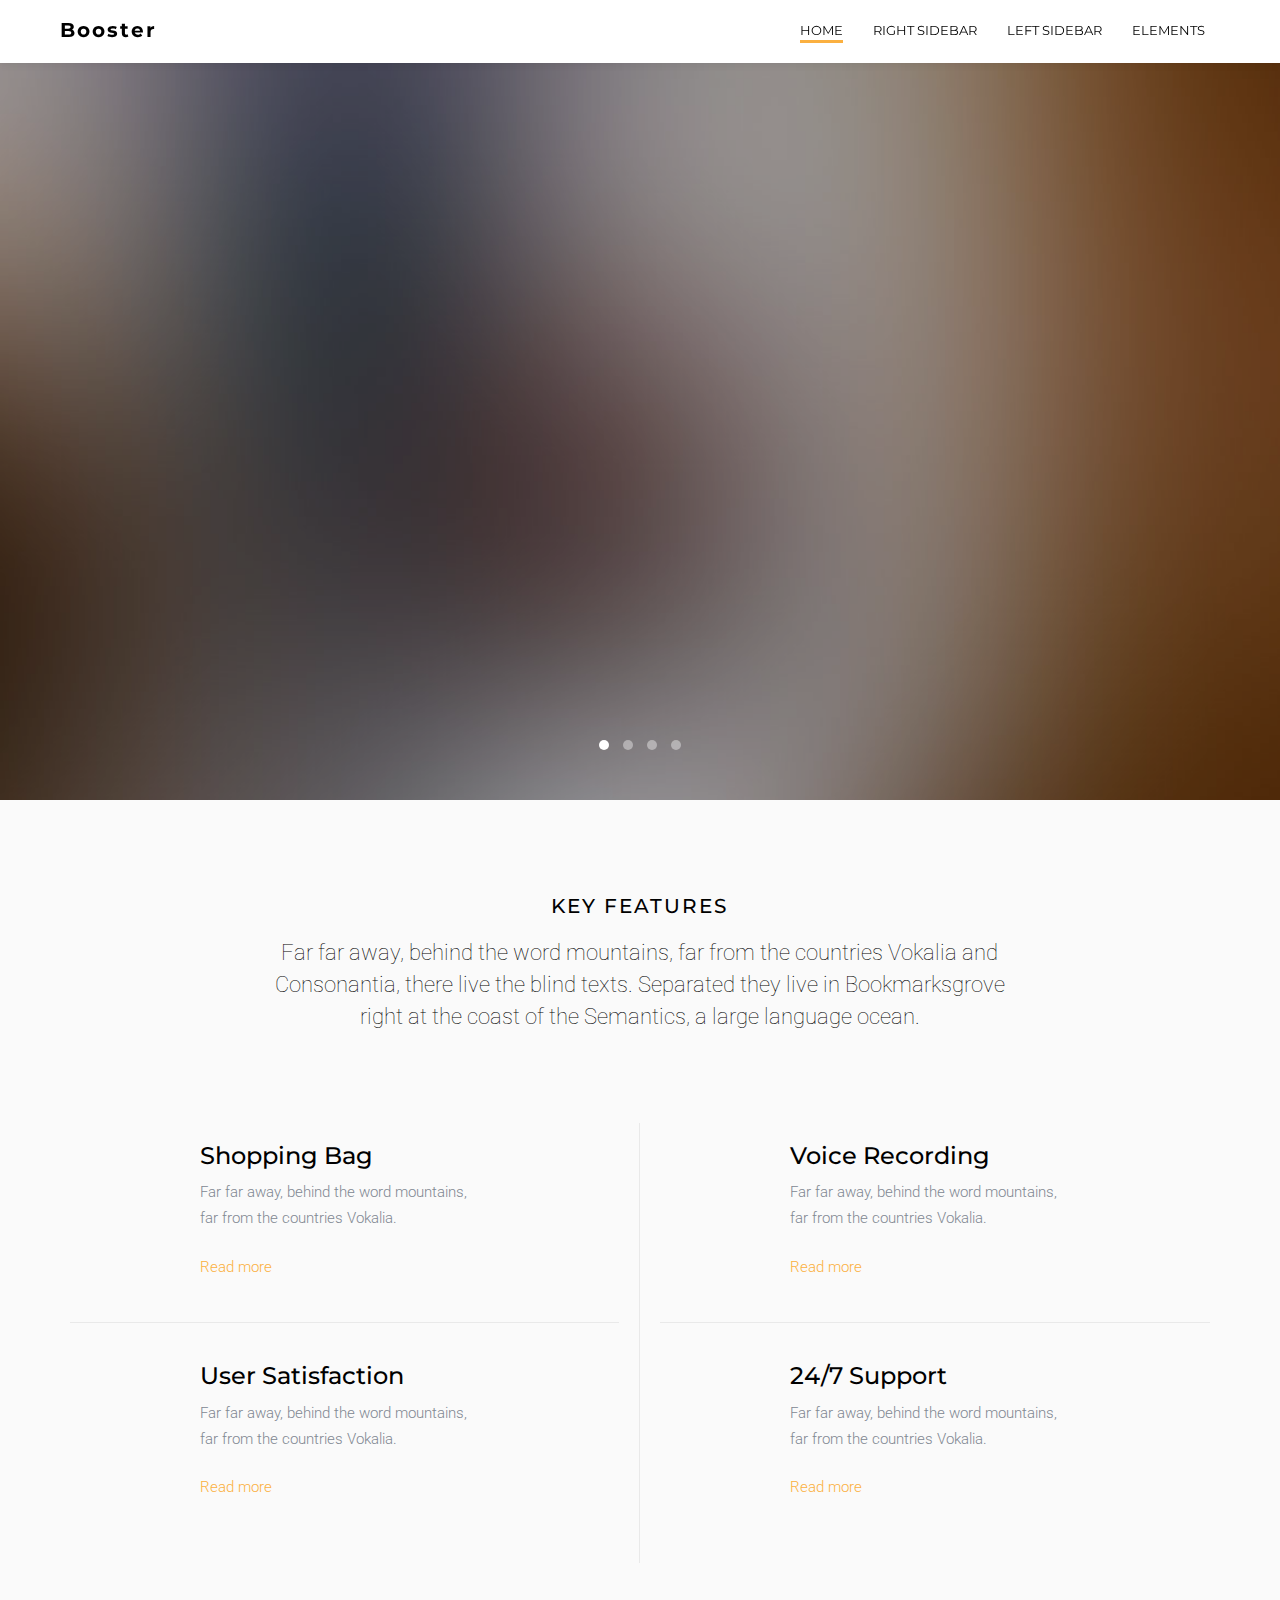
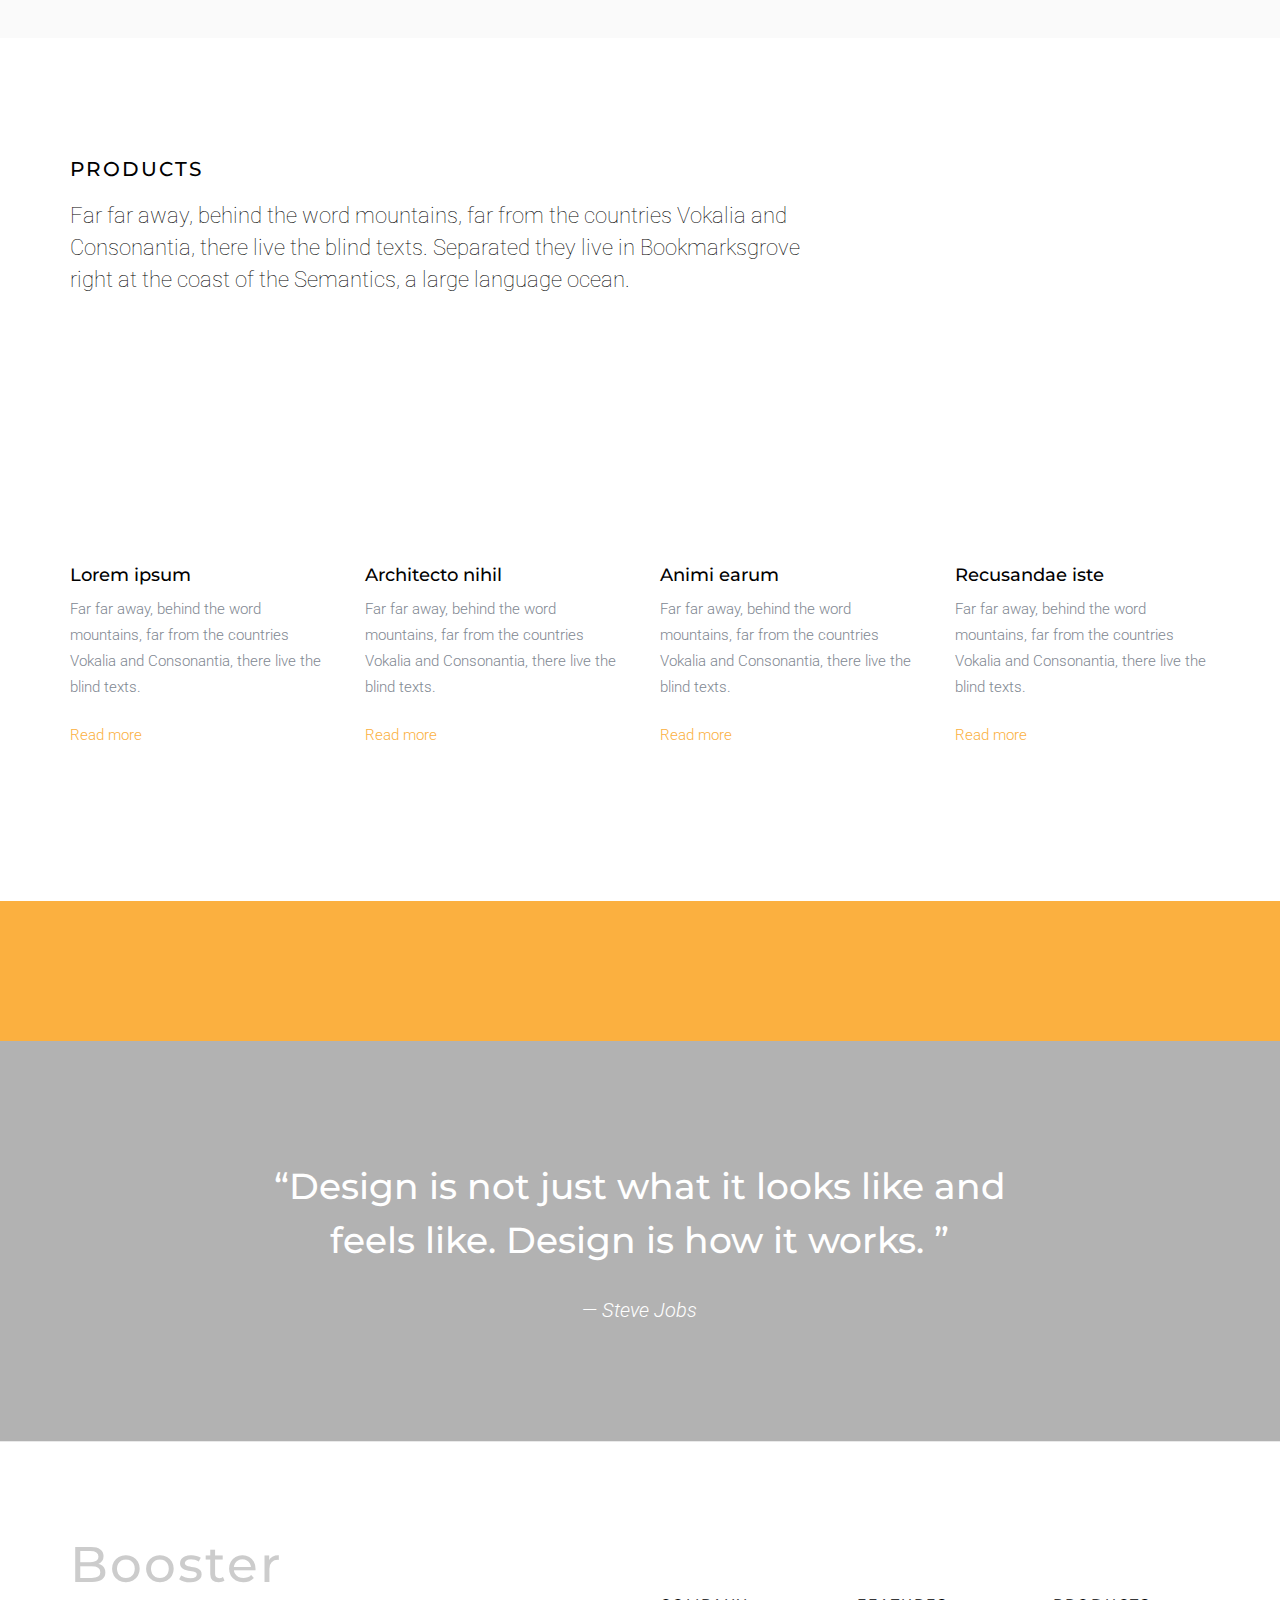
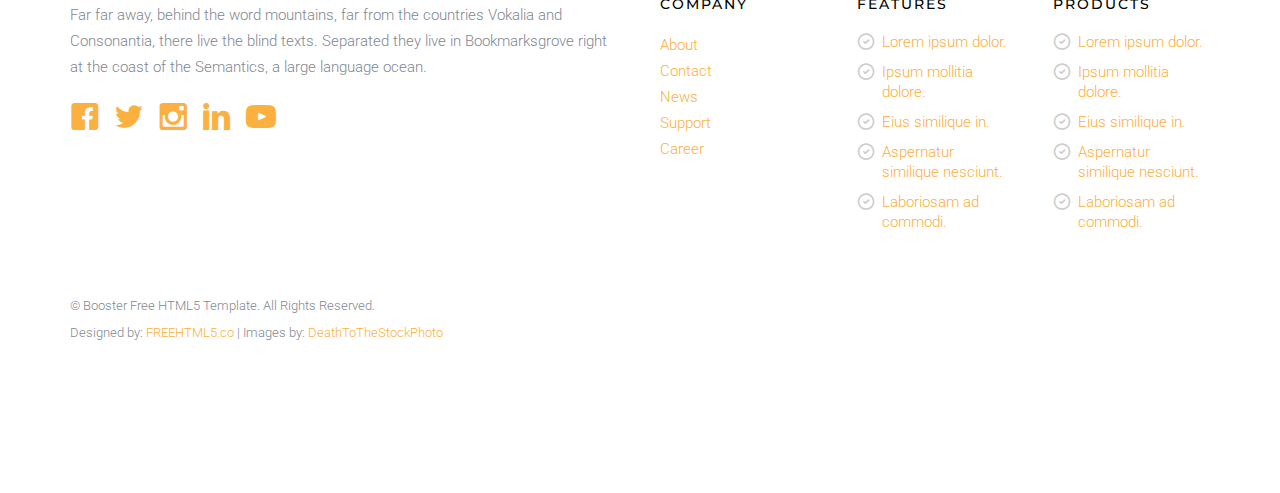
==== index.html @ 85538562 "first commit" ====
<!DOCTYPE html>
<!--[if lt IE 7]>      <html class="no-js lt-ie9 lt-ie8 lt-ie7"> <![endif]-->
<!--[if IE 7]>         <html class="no-js lt-ie9 lt-ie8"> <![endif]-->
<!--[if IE 8]>         <html class="no-js lt-ie9"> <![endif]-->
<!--[if gt IE 8]><!--> <html class="no-js"> <!--<![endif]-->
	<head>
	<meta charset="utf-8">
	<meta http-equiv="X-UA-Compatible" content="IE=edge">
	<title>Booster &mdash; A free HTML5 Template by FREEHTML5.CO</title>
	<meta name="viewport" content="width=device-width, initial-scale=1">
	<meta name="description" content="Free HTML5 Template by FREEHTML5.CO" />
	<meta name="keywords" content="free html5, free template, free bootstrap, html5, css3, mobile first, responsive" />
	<meta name="author" content="FREEHTML5.CO" />

  <!-- 
	//////////////////////////////////////////////////////

	FREE HTML5 TEMPLATE 
	DESIGNED & DEVELOPED by FREEHTML5.CO
		
	Website: 		http://freehtml5.co/
	Email: 			info@freehtml5.co
	Twitter: 		http://twitter.com/fh5co
	Facebook: 		https://www.facebook.com/fh5co

	//////////////////////////////////////////////////////
	 -->

  <!-- Facebook and Twitter integration -->
	<meta property="og:title" content=""/>
	<meta property="og:image" content=""/>
	<meta property="og:url" content=""/>
	<meta property="og:site_name" content=""/>
	<meta property="og:description" content=""/>
	<meta name="twitter:title" content="" />
	<meta name="twitter:image" content="" />
	<meta name="twitter:url" content="" />
	<meta name="twitter:card" content="" />

	<!-- Place favicon.ico and apple-touch-icon.png in the root directory -->
	<link rel="shortcut icon" href="favicon.ico">

	<!-- Google Webfonts -->
	<link href='http://fonts.googleapis.com/css?family=Roboto:400,300,100,500' rel='stylesheet' type='text/css'>
	<link href='https://fonts.googleapis.com/css?family=Montserrat:400,700' rel='stylesheet' type='text/css'>
	
	<!-- Animate.css -->
	<link rel="stylesheet" href="css/animate.css">
	<!-- Icomoon Icon Fonts-->
	<link rel="stylesheet" href="css/icomoon.css">
	<!-- Owl Carousel -->
	<link rel="stylesheet" href="css/owl.carousel.min.css">
	<link rel="stylesheet" href="css/owl.theme.default.min.css">
	<!-- Magnific Popup -->
	<link rel="stylesheet" href="css/magnific-popup.css">
	<!-- Theme Style -->
	<link rel="stylesheet" href="css/style.css">
	<!-- Modernizr JS -->
	<script src="js/modernizr-2.6.2.min.js"></script>
	<!-- FOR IE9 below -->
	<!--[if lt IE 9]>
	<script src="js/respond.min.js"></script>
	<![endif]-->

	</head>
	<body>
		
	<header id="fh5co-header" role="banner">
		<nav class="navbar navbar-default" role="navigation">
			<div class="container-fluid">
				<div class="navbar-header"> 
				<!-- Mobile Toggle Menu Button -->
				<a href="#" class="js-fh5co-nav-toggle fh5co-nav-toggle" data-toggle="collapse" data-target="#fh5co-navbar" aria-expanded="false" aria-controls="navbar"><i></i></a>
				<a class="navbar-brand" href="index.html">Booster</a>
				</div>
				<div id="fh5co-navbar" class="navbar-collapse collapse">
					<ul class="nav navbar-nav navbar-right">
						<li class="active"><a href="index.html"><span>Home <span class="border"></span></span></a></li>
						<li><a href="right-sidebar.html"><span>Right Sidebar <span class="border"></span></span></a></li>
						<li><a href="left-sidebar.html"><span>Left Sidebar <span class="border"></span></span></a></li>
						<li><a href="elements.html"><span>Elements <span class="border"></span></span></a></li>
					</ul>
				</div>
			</div>
		</nav>
	</header>
	<!-- END .header -->
	
	<div class="fh5co-slider">
		<div class="owl-carousel owl-carousel-fullwidth">
		    <div class="item" style="background-image:url(images/slide_1.jpg)">
		    	<div class="fh5co-overlay"></div>
		    	<div class="container">
		    		<div class="row">
		    			<div class="col-md-8 col-md-offset-2">
			    			<div class="fh5co-owl-text-wrap">
						    	<div class="fh5co-owl-text text-center to-animate">
						    		<h1 class="fh5co-lead">Booster Studio</h1>
									<h2 class="fh5co-sub-lead">Booster is a free responsive HTML5 template using bootstrap released under Creative Commons 3.0. Lovely crafted by <a href="#">FREEHTML5.co</a></h2>
						    	</div>
						    </div>
					    </div>
		    		</div>
		    	</div>
		    </div>
		    <div class="item" style="background-image:url(images/slide_2.jpg)">
		    	<div class="fh5co-overlay"></div>
		    	<div class="container">
		    		<div class="row">
		    			<div class="col-md-8 col-md-offset-2">
			    			<div class="fh5co-owl-text-wrap">
						    	<div class="fh5co-owl-text text-center to-animate">
						    		<h1 class="fh5co-lead">A Digital Studio</h1>
									<h2 class="fh5co-sub-lead">Booster is a free responsive HTML5 template using bootstrap released under Creative Commons 3.0. Lovely crafted by <a href="#">FREEHTML5.co</a></h2>
						    	</div>
						    </div>
					    </div>
		    		</div>
		    	</div>
		    </div>
		    <div class="item" style="background-image:url(images/slide_3.jpg)">
		    	<div class="fh5co-overlay"></div>
		    	<div class="container">
		    		<div class="row">
		    			<div class="col-md-8 col-md-offset-2">
			    			<div class="fh5co-owl-text-wrap">
						    	<div class="fh5co-owl-text text-center to-animate">
						    		<h1 class="fh5co-lead">Branding, UX under in one roof</h1>
									<h2 class="fh5co-sub-lead">Booster is a free responsive HTML5 template using bootstrap released under Creative Commons 3.0. Lovely crafted by <a href="#">FREEHTML5.co</a></h2>
						    	</div>
						    </div>
					    </div>
		    		</div>
		    	</div>
		    </div>
		    <div class="item" style="background-image:url(images/slide_4.jpg)">
		    	<div class="fh5co-overlay"></div>
		    	<div class="container">
		    		<div class="row">
		    			<div class="col-md-8 col-md-offset-2">
			    			<div class="fh5co-owl-text-wrap">
						    	<div class="fh5co-owl-text text-center to-animate">
						    		<h1 class="fh5co-lead">Creative Folks</h1>
									<h2 class="fh5co-sub-lead">Booster is a free responsive HTML5 template using bootstrap released under Creative Commons 3.0. Lovely crafted by <a href="#">FREEHTML5.co</a></h2>
						    	</div>
						    </div>
					    </div>
		    		</div>
		    	</div>
		    </div>
		</div>
	</div>	
	<div id="fh5co-main">
		<!-- Features -->

		<div id="fh5co-features">
			<div class="container">
				<div class="row text-center">
					<div class="col-md-8 col-md-offset-2">
						<h2 class="fh5co-section-lead">Key Features</h2>
						<h3 class="fh5co-section-sub-lead">Far far away, behind the word mountains, far from the countries Vokalia and Consonantia, there live the blind texts. Separated they live in Bookmarksgrove right at the coast of the Semantics, a large language ocean.</h3>
					</div>
					<div class="fh5co-spacer fh5co-spacer-md"></div>
				</div>
				<div class="row">
					<div class="col-md-6 col-sm-6 fh5co-feature-border">
						<div class="fh5co-feature">
							<div class="fh5co-feature-icon to-animate">
								<i class="icon-bag"></i>
							</div>
							<div class="fh5co-feature-text">
								<h3>Shopping Bag</h3>
								<p>Far far away, behind the word mountains, far from the countries Vokalia.</p>
								<p><a href="#">Read more</a></p>
							</div>
						</div>
						<div class="fh5co-feature no-border">
							<div class="fh5co-feature-icon to-animate">
								<i class="icon-head"></i>
							</div>
							<div class="fh5co-feature-text">
								<h3>User Satisfaction</h3>
								<p>Far far away, behind the word mountains, far from the countries Vokalia.</p>
								<p><a href="#">Read more</a></p>
							</div>
						</div>
					</div>
					<div class="col-md-6 col-sm-6">
						<div class="fh5co-feature">
							<div class="fh5co-feature-icon to-animate">
								<i class="icon-microphone"></i>
							</div>
							<div class="fh5co-feature-text">
								<h3>Voice Recording</h3>
								<p>Far far away, behind the word mountains, far from the countries Vokalia.</p>
								<p><a href="#">Read more</a></p>
							</div>
						</div>
						<div class="fh5co-feature no-border">
							<div class="fh5co-feature-icon to-animate">
								<i class="icon-clock2"></i>
							</div>
							<div class="fh5co-feature-text">
								<h3>24/7 Support</h3>
								<p>Far far away, behind the word mountains, far from the countries Vokalia.</p>
								<p><a href="#">Read more</a></p>
							</div>
						</div>
					</div>
				</div>
			</div>
		</div>
		<!-- Features -->


		<div class="fh5co-spacer fh5co-spacer-lg"></div>		
		<!-- Products -->
		<div class="container" id="fh5co-products">
			<div class="row text-left">
				<div class="col-md-8">
					<h2 class="fh5co-section-lead">Products</h2>
					<h3 class="fh5co-section-sub-lead">Far far away, behind the word mountains, far from the countries Vokalia and Consonantia, there live the blind texts. Separated they live in Bookmarksgrove right at the coast of the Semantics, a large language ocean.</h3>
				</div>
				<div class="fh5co-spacer fh5co-spacer-md"></div>
			</div>
			<div class="row">
				<div class="col-md-3 col-sm-6 col-xs-6 col-xxs-12 fh5co-mb30">
					<div class="fh5co-product">
						<img src="images/slide_1.jpg" alt="FREEHTML5.co Free HTML5 Template Bootstrap" class="img-responsive img-rounded to-animate">
						<h4>Lorem ipsum</h4>
						<p>Far far away, behind the word mountains, far from the countries Vokalia and Consonantia, there live the blind texts.</p>
						<p><a href="#">Read more</a></p>
					</div>
				</div>
				<div class="col-md-3 col-sm-6 col-xs-6 col-xxs-12 fh5co-mb30">
					<div class="fh5co-product">
						<img src="images/slide_2.jpg" alt="FREEHTML5.co Free HTML5 Template Bootstrap" class="img-responsive img-rounded to-animate">
						<h4>Architecto nihil</h4>
						<p>Far far away, behind the word mountains, far from the countries Vokalia and Consonantia, there live the blind texts.</p>
						<p><a href="#">Read more</a></p>
					</div>
				</div>
				<div class="visible-sm-block visible-xs-block clearfix"></div>
				<div class="col-md-3 col-sm-6 col-xs-6 col-xxs-12 fh5co-mb30">
					<div class="fh5co-product">
						<img src="images/slide_3.jpg" alt="FREEHTML5.co Free HTML5 Template Bootstrap" class="img-responsive img-rounded to-animate">
						<h4>Animi earum</h4>
						<p>Far far away, behind the word mountains, far from the countries Vokalia and Consonantia, there live the blind texts.</p>
						<p><a href="#">Read more</a></p>
					</div>
				</div>
				<div class="col-md-3 col-sm-6 col-xs-6 col-xxs-12 fh5co-mb30">
					<div class="fh5co-product">
						<img src="images/slide_4.jpg" alt="FREEHTML5.co Free HTML5 Template Bootstrap" class="img-responsive img-rounded to-animate">
						<h4>Recusandae iste</h4>
						<p>Far far away, behind the word mountains, far from the countries Vokalia and Consonantia, there live the blind texts.</p>
						<p><a href="#">Read more</a></p>
					</div>
				</div>
				
			</div>
		</div>
		<!-- Products -->
		<div class="fh5co-spacer fh5co-spacer-lg"></div>

		<div id="fh5co-clients">
			<div class="container">
				<div class="row">
					<div class="col-md-3 col-sm-6 col-xs-6 col-xxs-12 fh5co-client-logo text-center to-animate"><img src="images/client_1.png" alt="FREEHTML5.co Free HTML5 Bootstrap Template" class="img-responsive"></div>
					<div class="col-md-3 col-sm-6 col-xs-6 col-xxs-12 fh5co-client-logo text-center to-animate"><img src="images/client_2.png" alt="FREEHTML5.co Free HTML5 Bootstrap Template" class="img-responsive"></div>
					<div class="visible-sm-block visible-xs-block clearfix"></div>
					<div class="col-md-3 col-sm-6 col-xs-6 col-xxs-12 fh5co-client-logo text-center to-animate"><img src="images/client_3.png" alt="FREEHTML5.co Free HTML5 Bootstrap Template" class="img-responsive"></div>
					<div class="col-md-3 col-sm-6 col-xs-6 col-xxs-12 fh5co-client-logo text-center to-animate"><img src="images/client_4.png" alt="FREEHTML5.co Free HTML5 Bootstrap Template" class="img-responsive"></div>
				</div>
			</div>
		</div>

		<div class="fh5co-bg-section" style="background-image: url(images/slide_2.jpg); background-attachment: fixed;">
			<div class="fh5co-overlay"></div>
			<div class="container">
				<div class="row">
					<div class="col-md-8 col-md-offset-2">
						<div class="fh5co-hero-wrap">
							<div class="fh5co-hero-intro text-center">
								<h1 class="fh5co-lead"><span class="quo">&ldquo;</span>Design is not just what it looks like and feels like. Design is how it works. <span class="quo">&rdquo;</span></h1>
								<p class="author">&mdash; <cite>Steve Jobs</cite></p>
							</div>
						</div>
					</div>
				</div>
			</div>
		</div>

	</div>

	<footer id="fh5co-footer">
		
		<div class="container">
			<div class="row">
				<div class="col-md-6 col-sm-6">
					<div class="fh5co-footer-widget">
						<h2 class="fh5co-footer-logo">Booster</h2>
						<p>Far far away, behind the word mountains, far from the countries Vokalia and Consonantia, there live the blind texts. Separated they live in Bookmarksgrove right at the coast of the Semantics, a large language ocean.</p>
					</div>
					<div class="fh5co-footer-widget">
						<ul class="fh5co-social">
							<li><a href="#"><i class="icon-facebook"></i></a></li>
							<li><a href="#"><i class="icon-twitter"></i></a></li>
							<li><a href="#"><i class="icon-instagram"></i></a></li>
							<li><a href="#"><i class="icon-linkedin"></i></a></li>
							<li><a href="#"><i class="icon-youtube"></i></a></li>
						</ul>
					</div>
				</div>

				<div class="col-md-2 col-sm-6">
					<div class="fh5co-footer-widget top-level">
						<h4 class="fh5co-footer-lead ">Company</h4>
						<ul>
							<li><a href="#">About</a></li>
							<li><a href="#">Contact</a></li>
							<li><a href="#">News</a></li>
							<li><a href="#">Support</a></li>
							<li><a href="#">Career</a></li>
						</ul>
					</div>
				</div>
				
				<div class="visible-sm-block clearfix"></div>

				<div class="col-md-2 col-sm-6">
					<div class="fh5co-footer-widget top-level">
						<h4 class="fh5co-footer-lead">Features</h4>
						<ul class="fh5co-list-check">
							<li><a href="#">Lorem ipsum dolor.</a></li>
							<li><a href="#">Ipsum mollitia dolore.</a></li>
							<li><a href="#">Eius similique in.</a></li>
							<li><a href="#">Aspernatur similique nesciunt.</a></li>
							<li><a href="#">Laboriosam ad commodi.</a></li>
						</ul>
					</div>
				</div>
				<div class="col-md-2 col-sm-6">
					<div class="fh5co-footer-widget top-level">
						<h4 class="fh5co-footer-lead ">Products</h4>
						<ul class="fh5co-list-check">
							<li><a href="#">Lorem ipsum dolor.</a></li>
							<li><a href="#">Ipsum mollitia dolore.</a></li>
							<li><a href="#">Eius similique in.</a></li>
							<li><a href="#">Aspernatur similique nesciunt.</a></li>
							<li><a href="#">Laboriosam ad commodi.</a></li>
						</ul>
					</div>
				</div>
			</div>

			<div class="row fh5co-row-padded fh5co-copyright">
				<div class="col-md-5">
					<p><small>&copy; Booster Free HTML5 Template. All Rights Reserved. <br>Designed by: <a href="http://freehtml5.co/" target="_blank">FREEHTML5.co</a> | Images by: <a href="http://deathtothestockphoto.com/" target="_blank">DeathToTheStockPhoto</a> </small></p>
				</div>
			</div>
		</div>

	</footer>


	<!-- jQuery -->
	<script src="js/jquery.min.js"></script>
	<!-- jQuery Easing -->
	<script src="js/jquery.easing.1.3.js"></script>
	<!-- Bootstrap -->
	<script src="js/bootstrap.min.js"></script>
	<!-- Owl carousel -->
	<script src="js/owl.carousel.min.js"></script>
	<!-- Waypoints -->
	<script src="js/jquery.waypoints.min.js"></script>
	<!-- Magnific Popup -->
	<script src="js/jquery.magnific-popup.min.js"></script>
	<!-- Main JS -->
	<script src="js/main.js"></script>

	
	</body>
</html>
---- css/icomoon.css ----
@font-face {
	font-family: 'icomoon';
	src:url('../fonts/icomoon/icomoon.eot?srf3rx');
	src:url('../fonts/icomoon/icomoon.eot?srf3rx#iefix') format('embedded-opentype'),
		url('../fonts/icomoon/icomoon.ttf?srf3rx') format('truetype'),
		url('../fonts/icomoon/icomoon.woff?srf3rx') format('woff'),
		url('../fonts/icomoon/icomoon.svg?srf3rx#icomoon') format('svg');
	font-weight: normal;
	font-style: normal;
}

[class^="icon-"], [class*=" icon-"] {
	font-family: 'icomoon';
	speak: none;
	font-style: normal;
	font-weight: normal;
	font-variant: normal;
	text-transform: none;
	line-height: 1;

	/* Better Font Rendering =========== */
	-webkit-font-smoothing: antialiased;
	-moz-osx-font-smoothing: grayscale;
}

.icon-add-to-list:before {
	content: "\e600";
}
.icon-classic-computer:before {
	content: "\e601";
}
.icon-controller-fast-backward:before {
	content: "\e602";
}
.icon-creative-commons-attribution:before {
	content: "\e603";
}
.icon-creative-commons-noderivs:before {
	content: "\e604";
}
.icon-creative-commons-noncommercial-eu:before {
	content: "\e605";
}
.icon-creative-commons-noncommercial-us:before {
	content: "\e606";
}
.icon-creative-commons-public-domain:before {
	content: "\e607";
}
.icon-creative-commons-remix:before {
	content: "\e608";
}
.icon-creative-commons-share:before {
	content: "\e609";
}
.icon-creative-commons-sharealike:before {
	content: "\e60a";
}
.icon-creative-commons:before {
	content: "\e60b";
}
.icon-document-landscape:before {
	content: "\e60c";
}
.icon-remove-user:before {
	content: "\e60d";
}
.icon-warning:before {
	content: "\e60e";
}
.icon-arrow-bold-down:before {
	content: "\e60f";
}
.icon-arrow-bold-left:before {
	content: "\e610";
}
.icon-arrow-bold-right:before {
	content: "\e611";
}
.icon-arrow-bold-up:before {
	content: "\e612";
}
.icon-arrow-down:before {
	content: "\e613";
}
.icon-arrow-left:before {
	content: "\e614";
}
.icon-arrow-long-down:before {
	content: "\e615";
}
.icon-arrow-long-left:before {
	content: "\e616";
}
.icon-arrow-long-right:before {
	content: "\e617";
}
.icon-arrow-long-up:before {
	content: "\e618";
}
.icon-arrow-right:before {
	content: "\e619";
}
.icon-arrow-up:before {
	content: "\e61a";
}
.icon-arrow-with-circle-down:before {
	content: "\e61b";
}
.icon-arrow-with-circle-left:before {
	content: "\e61c";
}
.icon-arrow-with-circle-right:before {
	content: "\e61d";
}
.icon-arrow-with-circle-up:before {
	content: "\e61e";
}
.icon-bookmark:before {
	content: "\e61f";
}
.icon-bookmarks:before {
	content: "\e620";
}
.icon-chevron-down:before {
	content: "\e621";
}
.icon-chevron-left:before {
	content: "\e622";
}
.icon-chevron-right:before {
	content: "\e623";
}
.icon-chevron-small-down:before {
	content: "\e624";
}
.icon-chevron-small-left:before {
	content: "\e625";
}
.icon-chevron-small-right:before {
	content: "\e626";
}
.icon-chevron-small-up:before {
	content: "\e627";
}
.icon-chevron-thin-down:before {
	content: "\e628";
}
.icon-chevron-thin-left:before {
	content: "\e629";
}
.icon-chevron-thin-right:before {
	content: "\e62a";
}
.icon-chevron-thin-up:before {
	content: "\e62b";
}
.icon-chevron-up:before {
	content: "\e62c";
}
.icon-chevron-with-circle-down:before {
	content: "\e62d";
}
.icon-chevron-with-circle-left:before {
	content: "\e62e";
}
.icon-chevron-with-circle-right:before {
	content: "\e62f";
}
.icon-chevron-with-circle-up:before {
	content: "\e630";
}
.icon-cloud:before {
	content: "\e631";
}
.icon-controller-fast-forward:before {
	content: "\e632";
}
.icon-controller-jump-to-start:before {
	content: "\e633";
}
.icon-controller-next:before {
	content: "\e634";
}
.icon-controller-paus:before {
	content: "\e635";
}
.icon-controller-play:before {
	content: "\e636";
}
.icon-controller-record:before {
	content: "\e637";
}
.icon-controller-stop:before {
	content: "\e638";
}
.icon-controller-volume:before {
	content: "\e639";
}
.icon-dot-single:before {
	content: "\e63a";
}
.icon-dots-three-horizontal:before {
	content: "\e63b";
}
.icon-dots-three-vertical:before {
	content: "\e63c";
}
.icon-dots-two-horizontal:before {
	content: "\e63d";
}
.icon-dots-two-vertical:before {
	content: "\e63e";
}
.icon-download:before {
	content: "\e63f";
}
.icon-emoji-flirt:before {
	content: "\e640";
}
.icon-flow-branch:before {
	content: "\e641";
}
.icon-flow-cascade:before {
	content: "\e642";
}
.icon-flow-line:before {
	content: "\e643";
}
.icon-flow-parallel:before {
	content: "\e644";
}
.icon-flow-tree:before {
	content: "\e645";
}
.icon-install:before {
	content: "\e646";
}
.icon-layers:before {
	content: "\e647";
}
.icon-open-book:before {
	content: "\e648";
}
.icon-resize-100:before {
	content: "\e649";
}
.icon-resize-full-screen:before {
	content: "\e64a";
}
.icon-save:before {
	content: "\e64b";
}
.icon-select-arrows:before {
	content: "\e64c";
}
.icon-sound-mute:before {
	content: "\e64d";
}
.icon-sound:before {
	content: "\e64e";
}
.icon-trash:before {
	content: "\e64f";
}
.icon-triangle-down:before {
	content: "\e650";
}
.icon-triangle-left:before {
	content: "\e651";
}
.icon-triangle-right:before {
	content: "\e652";
}
.icon-triangle-up:before {
	content: "\e653";
}
.icon-uninstall:before {
	content: "\e654";
}
.icon-upload-to-cloud:before {
	content: "\e655";
}
.icon-upload:before {
	content: "\e656";
}
.icon-add-user:before {
	content: "\e657";
}
.icon-address:before {
	content: "\e658";
}
.icon-adjust:before {
	content: "\e659";
}
.icon-air:before {
	content: "\e65a";
}
.icon-aircraft-landing:before {
	content: "\e65b";
}
.icon-aircraft-take-off:before {
	content: "\e65c";
}
.icon-aircraft:before {
	content: "\e65d";
}
.icon-align-bottom:before {
	content: "\e65e";
}
.icon-align-horizontal-middle:before {
	content: "\e65f";
}
.icon-align-left:before {
	content: "\e660";
}
.icon-align-right:before {
	content: "\e661";
}
.icon-align-top:before {
	content: "\e662";
}
.icon-align-vertical-middle:before {
	content: "\e663";
}
.icon-archive:before {
	content: "\e664";
}
.icon-area-graph:before {
	content: "\e665";
}
.icon-attachment:before {
	content: "\e666";
}
.icon-awareness-ribbon:before {
	content: "\e667";
}
.icon-back-in-time:before {
	content: "\e668";
}
.icon-back:before {
	content: "\e669";
}
.icon-bar-graph:before {
	content: "\e66a";
}
.icon-battery:before {
	content: "\e66b";
}
.icon-beamed-note:before {
	content: "\e66c";
}
.icon-bell:before {
	content: "\e66d";
}
.icon-blackboard:before {
	content: "\e66e";
}
.icon-block:before {
	content: "\e66f";
}
.icon-book:before {
	content: "\e670";
}
.icon-bowl:before {
	content: "\e671";
}
.icon-box:before {
	content: "\e672";
}
.icon-briefcase:before {
	content: "\e673";
}
.icon-browser:before {
	content: "\e674";
}
.icon-brush:before {
	content: "\e675";
}
.icon-bucket:before {
	content: "\e676";
}
.icon-cake:before {
	content: "\e677";
}
.icon-calculator:before {
	content: "\e678";
}
.icon-calendar:before {
	content: "\e679";
}
.icon-camera:before {
	content: "\e67a";
}
.icon-ccw:before {
	content: "\e67b";
}
.icon-chat:before {
	content: "\e67c";
}
.icon-check:before {
	content: "\e67d";
}
.icon-circle-with-cross:before {
	content: "\e67e";
}
.icon-circle-with-minus:before {
	content: "\e67f";
}
.icon-circle-with-plus:before {
	content: "\e680";
}
.icon-circle:before {
	content: "\e681";
}
.icon-circular-graph:before {
	content: "\e682";
}
.icon-clapperboard:before {
	content: "\e683";
}
.icon-clipboard:before {
	content: "\e684";
}
.icon-clock:before {
	content: "\e685";
}
.icon-code:before {
	content: "\e686";
}
.icon-cog:before {
	content: "\e687";
}
.icon-colours:before {
	content: "\e688";
}
.icon-compass:before {
	content: "\e689";
}
.icon-copy:before {
	content: "\e68a";
}
.icon-credit-card:before {
	content: "\e68b";
}
.icon-credit:before {
	content: "\e68c";
}
.icon-cross:before {
	content: "\e68d";
}
.icon-cup:before {
	content: "\e68e";
}
.icon-cw:before {
	content: "\e68f";
}
.icon-cycle:before {
	content: "\e690";
}
.icon-database:before {
	content: "\e691";
}
.icon-dial-pad:before {
	content: "\e692";
}
.icon-direction:before {
	content: "\e693";
}
.icon-document:before {
	content: "\e694";
}
.icon-documents:before {
	content: "\e695";
}
.icon-drink:before {
	content: "\e696";
}
.icon-drive:before {
	content: "\e697";
}
.icon-drop:before {
	content: "\e698";
}
.icon-edit:before {
	content: "\e699";
}
.icon-email:before {
	content: "\e69a";
}
.icon-emoji-happy:before {
	content: "\e69b";
}
.icon-emoji-neutral:before {
	content: "\e69c";
}
.icon-emoji-sad:before {
	content: "\e69d";
}
.icon-erase:before {
	content: "\e69e";
}
.icon-eraser:before {
	content: "\e69f";
}
.icon-export:before {
	content: "\e6a0";
}
.icon-eye:before {
	content: "\e6a1";
}
.icon-feather:before {
	content: "\e6a2";
}
.icon-flag:before {
	content: "\e6a3";
}
.icon-flash:before {
	content: "\e6a4";
}
.icon-flashlight:before {
	content: "\e6a5";
}
.icon-flat-brush:before {
	content: "\e6a6";
}
.icon-folder-images:before {
	content: "\e6a7";
}
.icon-folder-music:before {
	content: "\e6a8";
}
.icon-folder-video:before {
	content: "\e6a9";
}
.icon-folder:before {
	content: "\e6aa";
}
.icon-forward:before {
	content: "\e6ab";
}
.icon-funnel:before {
	content: "\e6ac";
}
.icon-game-controller:before {
	content: "\e6ad";
}
.icon-gauge:before {
	content: "\e6ae";
}
.icon-globe:before {
	content: "\e6af";
}
.icon-graduation-cap:before {
	content: "\e6b0";
}
.icon-grid:before {
	content: "\e6b1";
}
.icon-hair-cross:before {
	content: "\e6b2";
}
.icon-hand:before {
	content: "\e6b3";
}
.icon-heart-outlined:before {
	content: "\e6b4";
}
.icon-heart:before {
	content: "\e6b5";
}
.icon-help-with-circle:before {
	content: "\e6b6";
}
.icon-help:before {
	content: "\e6b7";
}
.icon-home:before {
	content: "\e6b8";
}
.icon-hour-glass:before {
	content: "\e6b9";
}
.icon-image-inverted:before {
	content: "\e6ba";
}
.icon-image:before {
	content: "\e6bb";
}
.icon-images:before {
	content: "\e6bc";
}
.icon-inbox:before {
	content: "\e6bd";
}
.icon-infinity:before {
	content: "\e6be";
}
.icon-info-with-circle:before {
	content: "\e6bf";
}
.icon-info:before {
	content: "\e6c0";
}
.icon-key:before {
	content: "\e6c1";
}
.icon-keyboard:before {
	content: "\e6c2";
}
.icon-lab-flask:before {
	content: "\e6c3";
}
.icon-landline:before {
	content: "\e6c4";
}
.icon-language:before {
	content: "\e6c5";
}
.icon-laptop:before {
	content: "\e6c6";
}
.icon-leaf:before {
	content: "\e6c7";
}
.icon-level-down:before {
	content: "\e6c8";
}
.icon-level-up:before {
	content: "\e6c9";
}
.icon-lifebuoy:before {
	content: "\e6ca";
}
.icon-light-bulb:before {
	content: "\e6cb";
}
.icon-light-down:before {
	content: "\e6cc";
}
.icon-light-up:before {
	content: "\e6cd";
}
.icon-line-graph:before {
	content: "\e6ce";
}
.icon-link:before {
	content: "\e6cf";
}
.icon-list:before {
	content: "\e6d0";
}
.icon-location-pin:before {
	content: "\e6d1";
}
.icon-location:before {
	content: "\e6d2";
}
.icon-lock-open:before {
	content: "\e6d3";
}
.icon-lock:before {
	content: "\e6d4";
}
.icon-log-out:before {
	content: "\e6d5";
}
.icon-login:before {
	content: "\e6d6";
}
.icon-loop:before {
	content: "\e6d7";
}
.icon-magnet:before {
	content: "\e6d8";
}
.icon-magnifying-glass:before {
	content: "\e6d9";
}
.icon-mail:before {
	content: "\e6da";
}
.icon-man:before {
	content: "\e6db";
}
.icon-map:before {
	content: "\e6dc";
}
.icon-mask:before {
	content: "\e6dd";
}
.icon-medal:before {
	content: "\e6de";
}
.icon-megaphone:before {
	content: "\e6df";
}
.icon-menu:before {
	content: "\e6e0";
}
.icon-message:before {
	content: "\e6e1";
}
.icon-mic:before {
	content: "\e6e2";
}
.icon-minus:before {
	content: "\e6e3";
}
.icon-mobile:before {
	content: "\e6e4";
}
.icon-modern-mic:before {
	content: "\e6e5";
}
.icon-moon:before {
	content: "\e6e6";
}
.icon-mouse:before {
	content: "\e6e7";
}
.icon-music:before {
	content: "\e6e8";
}
.icon-network:before {
	content: "\e6e9";
}
.icon-new-message:before {
	content: "\e6ea";
}
.icon-new:before {
	content: "\e6eb";
}
.icon-news:before {
	content: "\e6ec";
}
.icon-note:before {
	content: "\e6ed";
}
.icon-notification:before {
	content: "\e6ee";
}
.icon-old-mobile:before {
	content: "\e6ef";
}
.icon-old-phone:before {
	content: "\e6f0";
}
.icon-palette:before {
	content: "\e6f1";
}
.icon-paper-plane:before {
	content: "\e6f2";
}
.icon-pencil:before {
	content: "\e6f3";
}
.icon-phone:before {
	content: "\e6f4";
}
.icon-pie-chart:before {
	content: "\e6f5";
}
.icon-pin:before {
	content: "\e6f6";
}
.icon-plus:before {
	content: "\e6f7";
}
.icon-popup:before {
	content: "\e6f8";
}
.icon-power-plug:before {
	content: "\e6f9";
}
.icon-price-ribbon:before {
	content: "\e6fa";
}
.icon-price-tag:before {
	content: "\e6fb";
}
.icon-print:before {
	content: "\e6fc";
}
.icon-progress-empty:before {
	content: "\e6fd";
}
.icon-progress-full:before {
	content: "\e6fe";
}
.icon-progress-one:before {
	content: "\e6ff";
}
.icon-progress-two:before {
	content: "\e700";
}
.icon-publish:before {
	content: "\e701";
}
.icon-quote:before {
	content: "\e702";
}
.icon-radio:before {
	content: "\e703";
}
.icon-reply-all:before {
	content: "\e704";
}
.icon-reply:before {
	content: "\e705";
}
.icon-retweet:before {
	content: "\e706";
}
.icon-rocket:before {
	content: "\e707";
}
.icon-round-brush:before {
	content: "\e708";
}
.icon-rss:before {
	content: "\e709";
}
.icon-ruler:before {
	content: "\e70a";
}
.icon-scissors:before {
	content: "\e70b";
}
.icon-share-alternitive:before {
	content: "\e70c";
}
.icon-share:before {
	content: "\e70d";
}
.icon-shareable:before {
	content: "\e70e";
}
.icon-shield:before {
	content: "\e70f";
}
.icon-shop:before {
	content: "\e710";
}
.icon-shopping-bag:before {
	content: "\e711";
}
.icon-shopping-basket:before {
	content: "\e712";
}
.icon-shopping-cart:before {
	content: "\e713";
}
.icon-shuffle:before {
	content: "\e714";
}
.icon-signal:before {
	content: "\e715";
}
.icon-sound-mix:before {
	content: "\e716";
}
.icon-sports-club:before {
	content: "\e717";
}
.icon-spreadsheet:before {
	content: "\e718";
}
.icon-squared-cross:before {
	content: "\e719";
}
.icon-squared-minus:before {
	content: "\e71a";
}
.icon-squared-plus:before {
	content: "\e71b";
}
.icon-star-outlined:before {
	content: "\e71c";
}
.icon-star:before {
	content: "\e71d";
}
.icon-stopwatch:before {
	content: "\e71e";
}
.icon-suitcase:before {
	content: "\e71f";
}
.icon-swap:before {
	content: "\e720";
}
.icon-sweden:before {
	content: "\e721";
}
.icon-switch:before {
	content: "\e722";
}
.icon-tablet:before {
	content: "\e723";
}
.icon-tag:before {
	content: "\e724";
}
.icon-text-document-inverted:before {
	content: "\e725";
}
.icon-text-document:before {
	content: "\e726";
}
.icon-text:before {
	content: "\e727";
}
.icon-thermometer:before {
	content: "\e728";
}
.icon-thumbs-down:before {
	content: "\e729";
}
.icon-thumbs-up:before {
	content: "\e72a";
}
.icon-thunder-cloud:before {
	content: "\e72b";
}
.icon-ticket:before {
	content: "\e72c";
}
.icon-time-slot:before {
	content: "\e72d";
}
.icon-tools:before {
	content: "\e72e";
}
.icon-traffic-cone:before {
	content: "\e72f";
}
.icon-tree:before {
	content: "\e730";
}
.icon-trophy:before {
	content: "\e731";
}
.icon-tv:before {
	content: "\e732";
}
.icon-typing:before {
	content: "\e733";
}
.icon-unread:before {
	content: "\e734";
}
.icon-untag:before {
	content: "\e735";
}
.icon-user:before {
	content: "\e736";
}
.icon-users:before {
	content: "\e737";
}
.icon-v-card:before {
	content: "\e738";
}
.icon-video:before {
	content: "\e739";
}
.icon-vinyl:before {
	content: "\e73a";
}
.icon-voicemail:before {
	content: "\e73b";
}
.icon-wallet:before {
	content: "\e73c";
}
.icon-water:before {
	content: "\e73d";
}
.icon-px-with-circle:before {
	content: "\e73e";
}
.icon-px:before {
	content: "\e73f";
}
.icon-basecamp:before {
	content: "\e740";
}
.icon-behance:before {
	content: "\e741";
}
.icon-creative-cloud:before {
	content: "\e742";
}
.icon-dropbox:before {
	content: "\e743";
}
.icon-evernote:before {
	content: "\e744";
}
.icon-flattr:before {
	content: "\e745";
}
.icon-foursquare:before {
	content: "\e746";
}
.icon-google-drive:before {
	content: "\e747";
}
.icon-google-hangouts:before {
	content: "\e748";
}
.icon-grooveshark:before {
	content: "\e749";
}
.icon-icloud:before {
	content: "\e74a";
}
.icon-mixi:before {
	content: "\e74b";
}
.icon-onedrive:before {
	content: "\e74c";
}
.icon-paypal:before {
	content: "\e74d";
}
.icon-picasa:before {
	content: "\e74e";
}
.icon-qq:before {
	content: "\e74f";
}
.icon-rdio-with-circle:before {
	content: "\e750";
}
.icon-renren:before {
	content: "\e751";
}
.icon-scribd:before {
	content: "\e752";
}
.icon-sina-weibo:before {
	content: "\e753";
}
.icon-skype-with-circle:before {
	content: "\e754";
}
.icon-skype:before {
	content: "\e755";
}
.icon-slideshare:before {
	content: "\e756";
}
.icon-smashing:before {
	content: "\e757";
}
.icon-soundcloud:before {
	content: "\e758";
}
.icon-spotify-with-circle:before {
	content: "\e759";
}
.icon-spotify:before {
	content: "\e75a";
}
.icon-swarm:before {
	content: "\e75b";
}
.icon-vine-with-circle:before {
	content: "\e75c";
}
.icon-vine:before {
	content: "\e75d";
}
.icon-vk-alternitive:before {
	content: "\e75e";
}
.icon-vk-with-circle:before {
	content: "\e75f";
}
.icon-vk:before {
	content: "\e760";
}
.icon-xing-with-circle:before {
	content: "\e761";
}
.icon-xing:before {
	content: "\e762";
}
.icon-yelp:before {
	content: "\e763";
}
.icon-dribbble-with-circle:before {
	content: "\e764";
}
.icon-dribbble:before {
	content: "\e765";
}
.icon-facebook-with-circle:before {
	content: "\e766";
}
.icon-facebook:before {
	content: "\e767";
}
.icon-flickr-with-circle:before {
	content: "\e768";
}
.icon-flickr:before {
	content: "\e769";
}
.icon-github-with-circle:before {
	content: "\e76a";
}
.icon-github:before {
	content: "\e76b";
}
.icon-google-with-circle:before {
	content: "\e76c";
}
.icon-google:before {
	content: "\e76d";
}
.icon-instagram-with-circle:before {
	content: "\e76e";
}
.icon-instagram:before {
	content: "\e76f";
}
.icon-lastfm-with-circle:before {
	content: "\e770";
}
.icon-lastfm:before {
	content: "\e771";
}
.icon-linkedin-with-circle:before {
	content: "\e772";
}
.icon-linkedin:before {
	content: "\e773";
}
.icon-pinterest-with-circle:before {
	content: "\e774";
}
.icon-pinterest:before {
	content: "\e775";
}
.icon-rdio:before {
	content: "\e776";
}
.icon-stumbleupon-with-circle:before {
	content: "\e777";
}
.icon-stumbleupon:before {
	content: "\e778";
}
.icon-tumblr-with-circle:before {
	content: "\e779";
}
.icon-tumblr:before {
	content: "\e77a";
}
.icon-twitter-with-circle:before {
	content: "\e77b";
}
.icon-twitter:before {
	content: "\e77c";
}
.icon-vimeo-with-circle:before {
	content: "\e77d";
}
.icon-vimeo:before {
	content: "\e77e";
}
.icon-youtube-with-circle:before {
	content: "\e77f";
}
.icon-youtube:before {
	content: "\e780";
}
.icon-eye2:before {
	content: "\e000";
}
.icon-paper-clip:before {
	content: "\e001";
}
.icon-mail2:before {
	content: "\e002";
}
.icon-toggle:before {
	content: "\e003";
}
.icon-layout:before {
	content: "\e004";
}
.icon-link2:before {
	content: "\e005";
}
.icon-bell2:before {
	content: "\e006";
}
.icon-lock2:before {
	content: "\e007";
}
.icon-unlock:before {
	content: "\e008";
}
.icon-ribbon:before {
	content: "\e009";
}
.icon-image2:before {
	content: "\e010";
}
.icon-signal2:before {
	content: "\e011";
}
.icon-target:before {
	content: "\e012";
}
.icon-clipboard2:before {
	content: "\e013";
}
.icon-clock2:before {
	content: "\e014";
}
.icon-watch:before {
	content: "\e015";
}
.icon-air-play:before {
	content: "\e016";
}
.icon-camera2:before {
	content: "\e017";
}
.icon-video2:before {
	content: "\e018";
}
.icon-disc:before {
	content: "\e019";
}
.icon-printer:before {
	content: "\e020";
}
.icon-monitor:before {
	content: "\e021";
}
.icon-server:before {
	content: "\e022";
}
.icon-cog2:before {
	content: "\e023";
}
.icon-heart2:before {
	content: "\e024";
}
.icon-paragraph:before {
	content: "\e025";
}
.icon-align-justify:before {
	content: "\e026";
}
.icon-align-left2:before {
	content: "\e027";
}
.icon-align-center:before {
	content: "\e028";
}
.icon-align-right2:before {
	content: "\e029";
}
.icon-book2:before {
	content: "\e030";
}
.icon-layers2:before {
	content: "\e031";
}
.icon-stack:before {
	content: "\e032";
}
.icon-stack-2:before {
	content: "\e033";
}
.icon-paper:before {
	content: "\e034";
}
.icon-paper-stack:before {
	content: "\e035";
}
.icon-search:before {
	content: "\e036";
}
.icon-zoom-in:before {
	content: "\e037";
}
.icon-zoom-out:before {
	content: "\e038";
}
.icon-reply2:before {
	content: "\e039";
}
.icon-circle-plus:before {
	content: "\e040";
}
.icon-circle-minus:before {
	content: "\e041";
}
.icon-circle-check:before {
	content: "\e042";
}
.icon-circle-cross:before {
	content: "\e043";
}
.icon-square-plus:before {
	content: "\e044";
}
.icon-square-minus:before {
	content: "\e045";
}
.icon-square-check:before {
	content: "\e046";
}
.icon-square-cross:before {
	content: "\e047";
}
.icon-microphone:before {
	content: "\e048";
}
.icon-record:before {
	content: "\e049";
}
.icon-skip-back:before {
	content: "\e050";
}
.icon-rewind:before {
	content: "\e051";
}
.icon-play:before {
	content: "\e052";
}
.icon-pause:before {
	content: "\e053";
}
.icon-stop:before {
	content: "\e054";
}
.icon-fast-forward:before {
	content: "\e055";
}
.icon-skip-forward:before {
	content: "\e056";
}
.icon-shuffle2:before {
	content: "\e057";
}
.icon-repeat:before {
	content: "\e058";
}
.icon-folder2:before {
	content: "\e059";
}
.icon-umbrella:before {
	content: "\e060";
}
.icon-moon2:before {
	content: "\e061";
}
.icon-thermometer2:before {
	content: "\e062";
}
.icon-drop2:before {
	content: "\e063";
}
.icon-sun:before {
	content: "\e064";
}
.icon-cloud2:before {
	content: "\e065";
}
.icon-cloud-upload:before {
	content: "\e066";
}
.icon-cloud-download:before {
	content: "\e067";
}
.icon-upload2:before {
	content: "\e068";
}
.icon-download2:before {
	content: "\e069";
}
.icon-location2:before {
	content: "\e070";
}
.icon-location-2:before {
	content: "\e071";
}
.icon-map2:before {
	content: "\e072";
}
.icon-battery2:before {
	content: "\e073";
}
.icon-head:before {
	content: "\e074";
}
.icon-briefcase2:before {
	content: "\e075";
}
.icon-speech-bubble:before {
	content: "\e076";
}
.icon-anchor:before {
	content: "\e077";
}
.icon-globe2:before {
	content: "\e078";
}
.icon-box2:before {
	content: "\e079";
}
.icon-reload:before {
	content: "\e080";
}
.icon-share2:before {
	content: "\e081";
}
.icon-marquee:before {
	content: "\e082";
}
.icon-marquee-plus:before {
	content: "\e083";
}
.icon-marquee-minus:before {
	content: "\e084";
}
.icon-tag2:before {
	content: "\e085";
}
.icon-power:before {
	content: "\e086";
}
.icon-command:before {
	content: "\e087";
}
.icon-alt:before {
	content: "\e088";
}
.icon-esc:before {
	content: "\e089";
}
.icon-bar-graph2:before {
	content: "\e090";
}
.icon-bar-graph-2:before {
	content: "\e091";
}
.icon-pie-graph:before {
	content: "\e092";
}
.icon-star2:before {
	content: "\e093";
}
.icon-arrow-left2:before {
	content: "\e094";
}
.icon-arrow-right2:before {
	content: "\e095";
}
.icon-arrow-up2:before {
	content: "\e096";
}
.icon-arrow-down2:before {
	content: "\e097";
}
.icon-volume:before {
	content: "\e098";
}
.icon-mute:before {
	content: "\e099";
}
.icon-content-right:before {
	content: "\e100";
}
.icon-content-left:before {
	content: "\e101";
}
.icon-grid2:before {
	content: "\e102";
}
.icon-grid-2:before {
	content: "\e103";
}
.icon-columns:before {
	content: "\e104";
}
.icon-loader:before {
	content: "\e105";
}
.icon-bag:before {
	content: "\e106";
}
.icon-ban:before {
	content: "\e107";
}
.icon-flag2:before {
	content: "\e108";
}
.icon-trash2:before {
	content: "\e109";
}
.icon-expand:before {
	content: "\e110";
}
.icon-contract:before {
	content: "\e111";
}
.icon-maximize:before {
	content: "\e112";
}
.icon-minimize:before {
	content: "\e113";
}
.icon-plus2:before {
	content: "\e114";
}
.icon-minus2:before {
	content: "\e115";
}
.icon-check2:before {
	content: "\e116";
}
.icon-cross2:before {
	content: "\e117";
}
.icon-move:before {
	content: "\e118";
}
.icon-delete:before {
	content: "\e119";
}
.icon-menu2:before {
	content: "\e120";
}
.icon-archive2:before {
	content: "\e121";
}
.icon-inbox2:before {
	content: "\e122";
}
.icon-outbox:before {
	content: "\e123";
}
.icon-file:before {
	content: "\e124";
}
.icon-file-add:before {
	content: "\e125";
}
.icon-file-subtract:before {
	content: "\e126";
}
.icon-help2:before {
	content: "\e127";
}
.icon-open:before {
	content: "\e128";
}
.icon-ellipsis:before {
	content: "\e129";
}
---- css/style.css ----
@charset "UTF-8";
@font-face {
  font-family: 'icomoon';
  src: url("../fonts/icomoon/icomoon.eot?srf3rx");
  src: url("../fonts/icomoon/icomoon.eot?srf3rx#iefix") format("embedded-opentype"), url("../fonts/icomoon/icomoon.ttf?srf3rx") format("truetype"), url("../fonts/icomoon/icomoon.woff?srf3rx") format("woff"), url("../fonts/icomoon/icomoon.svg?srf3rx#icomoon") format("svg");
  font-weight: normal;
  font-style: normal; }
/*!
 * Bootstrap v3.3.5 (http://getbootstrap.com)
 * Copyright 2011-2015 Twitter, Inc.
 * Licensed under MIT (https://github.com/twbs/bootstrap/blob/master/LICENSE)
 */
/*! normalize.css v3.0.3 | MIT License | github.com/necolas/normalize.css */
html {
  font-family: sans-serif;
  -ms-text-size-adjust: 100%;
  -webkit-text-size-adjust: 100%; }

body {
  margin: 0; }

article, aside, details, figcaption, figure, footer, header, hgroup, main, menu, nav, section, summary {
  display: block; }

audio, canvas, progress, video {
  display: inline-block;
  vertical-align: baseline; }

audio:not([controls]) {
  display: none;
  height: 0; }

[hidden], template {
  display: none; }

a {
  background-color: transparent; }

a:active, a:hover {
  outline: 0; }

abbr[title] {
  border-bottom: 1px dotted; }

b, strong {
  font-weight: bold; }

dfn {
  font-style: italic; }

h1 {
  font-size: 2em;
  margin: 0.67em 0; }

mark {
  background: #ff0;
  color: #000; }

small {
  font-size: 80%; }

sub, sup {
  font-size: 75%;
  line-height: 0;
  position: relative;
  vertical-align: baseline; }

sup {
  top: -0.5em; }

sub {
  bottom: -0.25em; }

img {
  border: 0; }

svg:not(:root) {
  overflow: hidden; }

figure {
  margin: 1em 40px; }

hr {
  box-sizing: content-box;
  height: 0; }

pre {
  overflow: auto; }

code, kbd, pre, samp {
  font-family: monospace, monospace;
  font-size: 1em; }

button, input, optgroup, select, textarea {
  color: inherit;
  font: inherit;
  margin: 0; }

button {
  overflow: visible; }

button, select {
  text-transform: none; }

button, html input[type="button"], input[type="reset"], input[type="submit"] {
  -webkit-appearance: button;
  cursor: pointer; }

button[disabled], html input[disabled] {
  cursor: default; }

button::-moz-focus-inner, input::-moz-focus-inner {
  border: 0;
  padding: 0; }

input {
  line-height: normal; }

input[type="checkbox"], input[type="radio"] {
  box-sizing: border-box;
  padding: 0; }

input[type="number"]::-webkit-inner-spin-button, input[type="number"]::-webkit-outer-spin-button {
  height: auto; }

input[type="search"] {
  -webkit-appearance: textfield;
  box-sizing: content-box; }

input[type="search"]::-webkit-search-cancel-button, input[type="search"]::-webkit-search-decoration {
  -webkit-appearance: none; }

fieldset {
  border: 1px solid #c0c0c0;
  margin: 0 2px;
  padding: 0.35em 0.625em 0.75em; }

legend {
  border: 0;
  padding: 0; }

textarea {
  overflow: auto; }

optgroup {
  font-weight: bold; }

table {
  border-collapse: collapse;
  border-spacing: 0; }

td, th {
  padding: 0; }

/*! Source: https://github.com/h5bp/html5-boilerplate/blob/master/src/css/main.css */
@media print {
  *, *:before, *:after {
    background: transparent !important;
    color: #000 !important;
    box-shadow: none !important;
    text-shadow: none !important; }

  a, a:visited {
    text-decoration: underline; }

  a[href]:after {
    content: " (" attr(href) ")"; }

  abbr[title]:after {
    content: " (" attr(title) ")"; }

  a[href^="#"]:after, a[href^="javascript:"]:after {
    content: ""; }

  pre, blockquote {
    border: 1px solid #999;
    page-break-inside: avoid; }

  thead {
    display: table-header-group; }

  tr, img {
    page-break-inside: avoid; }

  img {
    max-width: 100% !important; }

  p, h2, h3 {
    orphans: 3;
    widows: 3; }

  h2, h3 {
    page-break-after: avoid; }

  .navbar {
    display: none; }

  .btn > .caret, .dropup > .btn > .caret {
    border-top-color: #000 !important; }

  .label {
    border: 1px solid #000; }

  .table {
    border-collapse: collapse !important; }
  .table td, .table th {
    background-color: #fff !important; }

  .table-bordered th, .table-bordered td {
    border: 1px solid #ddd !important; } }
@font-face {
  font-family: 'Glyphicons Halflings';
  src: url("../fonts/bootstrap/glyphicons-halflings-regular.eot");
  src: url("../fonts/bootstrap/glyphicons-halflings-regular.eot?#iefix") format("embedded-opentype"), url("../fonts/bootstrap/glyphicons-halflings-regular.woff2") format("woff2"), url("../fonts/bootstrap/glyphicons-halflings-regular.woff") format("woff"), url("../fonts/bootstrap/glyphicons-halflings-regular.ttf") format("truetype"), url("../fonts/bootstrap/glyphicons-halflings-regular.svg#glyphicons_halflingsregular") format("svg"); }
.glyphicon {
  position: relative;
  top: 1px;
  display: inline-block;
  font-family: 'Glyphicons Halflings';
  font-style: normal;
  font-weight: normal;
  line-height: 1;
  -webkit-font-smoothing: antialiased;
  -moz-osx-font-smoothing: grayscale; }

.glyphicon-asterisk:before {
  content: "\2a"; }

.glyphicon-plus:before {
  content: "\2b"; }

.glyphicon-euro:before, .glyphicon-eur:before {
  content: "\20ac"; }

.glyphicon-minus:before {
  content: "\2212"; }

.glyphicon-cloud:before {
  content: "\2601"; }

.glyphicon-envelope:before {
  content: "\2709"; }

.glyphicon-pencil:before {
  content: "\270f"; }

.glyphicon-glass:before {
  content: "\e001"; }

.glyphicon-music:before {
  content: "\e002"; }

.glyphicon-search:before {
  content: "\e003"; }

.glyphicon-heart:before {
  content: "\e005"; }

.glyphicon-star:before {
  content: "\e006"; }

.glyphicon-star-empty:before {
  content: "\e007"; }

.glyphicon-user:before {
  content: "\e008"; }

.glyphicon-film:before {
  content: "\e009"; }

.glyphicon-th-large:before {
  content: "\e010"; }

.glyphicon-th:before {
  content: "\e011"; }

.glyphicon-th-list:before {
  content: "\e012"; }

.glyphicon-ok:before {
  content: "\e013"; }

.glyphicon-remove:before {
  content: "\e014"; }

.glyphicon-zoom-in:before {
  content: "\e015"; }

.glyphicon-zoom-out:before {
  content: "\e016"; }

.glyphicon-off:before {
  content: "\e017"; }

.glyphicon-signal:before {
  content: "\e018"; }

.glyphicon-cog:before {
  content: "\e019"; }

.glyphicon-trash:before {
  content: "\e020"; }

.glyphicon-home:before {
  content: "\e021"; }

.glyphicon-file:before {
  content: "\e022"; }

.glyphicon-time:before {
  content: "\e023"; }

.glyphicon-road:before {
  content: "\e024"; }

.glyphicon-download-alt:before {
  content: "\e025"; }

.glyphicon-download:before {
  content: "\e026"; }

.glyphicon-upload:before {
  content: "\e027"; }

.glyphicon-inbox:before {
  content: "\e028"; }

.glyphicon-play-circle:before {
  content: "\e029"; }

.glyphicon-repeat:before {
  content: "\e030"; }

.glyphicon-refresh:before {
  content: "\e031"; }

.glyphicon-list-alt:before {
  content: "\e032"; }

.glyphicon-lock:before {
  content: "\e033"; }

.glyphicon-flag:before {
  content: "\e034"; }

.glyphicon-headphones:before {
  content: "\e035"; }

.glyphicon-volume-off:before {
  content: "\e036"; }

.glyphicon-volume-down:before {
  content: "\e037"; }

.glyphicon-volume-up:before {
  content: "\e038"; }

.glyphicon-qrcode:before {
  content: "\e039"; }

.glyphicon-barcode:before {
  content: "\e040"; }

.glyphicon-tag:before {
  content: "\e041"; }

.glyphicon-tags:before {
  content: "\e042"; }

.glyphicon-book:before {
  content: "\e043"; }

.glyphicon-bookmark:before {
  content: "\e044"; }

.glyphicon-print:before {
  content: "\e045"; }

.glyphicon-camera:before {
  content: "\e046"; }

.glyphicon-font:before {
  content: "\e047"; }

.glyphicon-bold:before {
  content: "\e048"; }

.glyphicon-italic:before {
  content: "\e049"; }

.glyphicon-text-height:before {
  content: "\e050"; }

.glyphicon-text-width:before {
  content: "\e051"; }

.glyphicon-align-left:before {
  content: "\e052"; }

.glyphicon-align-center:before {
  content: "\e053"; }

.glyphicon-align-right:before {
  content: "\e054"; }

.glyphicon-align-justify:before {
  content: "\e055"; }

.glyphicon-list:before {
  content: "\e056"; }

.glyphicon-indent-left:before {
  content: "\e057"; }

.glyphicon-indent-right:before {
  content: "\e058"; }

.glyphicon-facetime-video:before {
  content: "\e059"; }

.glyphicon-picture:before {
  content: "\e060"; }

.glyphicon-map-marker:before {
  content: "\e062"; }

.glyphicon-adjust:before {
  content: "\e063"; }

.glyphicon-tint:before {
  content: "\e064"; }

.glyphicon-edit:before {
  content: "\e065"; }

.glyphicon-share:before {
  content: "\e066"; }

.glyphicon-check:before {
  content: "\e067"; }

.glyphicon-move:before {
  content: "\e068"; }

.glyphicon-step-backward:before {
  content: "\e069"; }

.glyphicon-fast-backward:before {
  content: "\e070"; }

.glyphicon-backward:before {
  content: "\e071"; }

.glyphicon-play:before {
  content: "\e072"; }

.glyphicon-pause:before {
  content: "\e073"; }

.glyphicon-stop:before {
  content: "\e074"; }

.glyphicon-forward:before {
  content: "\e075"; }

.glyphicon-fast-forward:before {
  content: "\e076"; }

.glyphicon-step-forward:before {
  content: "\e077"; }

.glyphicon-eject:before {
  content: "\e078"; }

.glyphicon-chevron-left:before {
  content: "\e079"; }

.glyphicon-chevron-right:before {
  content: "\e080"; }

.glyphicon-plus-sign:before {
  content: "\e081"; }

.glyphicon-minus-sign:before {
  content: "\e082"; }

.glyphicon-remove-sign:before {
  content: "\e083"; }

.glyphicon-ok-sign:before {
  content: "\e084"; }

.glyphicon-question-sign:before {
  content: "\e085"; }

.glyphicon-info-sign:before {
  content: "\e086"; }

.glyphicon-screenshot:before {
  content: "\e087"; }

.glyphicon-remove-circle:before {
  content: "\e088"; }

.glyphicon-ok-circle:before {
  content: "\e089"; }

.glyphicon-ban-circle:before {
  content: "\e090"; }

.glyphicon-arrow-left:before {
  content: "\e091"; }

.glyphicon-arrow-right:before {
  content: "\e092"; }

.glyphicon-arrow-up:before {
  content: "\e093"; }

.glyphicon-arrow-down:before {
  content: "\e094"; }

.glyphicon-share-alt:before {
  content: "\e095"; }

.glyphicon-resize-full:before {
  content: "\e096"; }

.glyphicon-resize-small:before {
  content: "\e097"; }

.glyphicon-exclamation-sign:before {
  content: "\e101"; }

.glyphicon-gift:before {
  content: "\e102"; }

.glyphicon-leaf:before {
  content: "\e103"; }

.glyphicon-fire:before {
  content: "\e104"; }

.glyphicon-eye-open:before {
  content: "\e105"; }

.glyphicon-eye-close:before {
  content: "\e106"; }

.glyphicon-warning-sign:before {
  content: "\e107"; }

.glyphicon-plane:before {
  content: "\e108"; }

.glyphicon-calendar:before {
  content: "\e109"; }

.glyphicon-random:before {
  content: "\e110"; }

.glyphicon-comment:before {
  content: "\e111"; }

.glyphicon-magnet:before {
  content: "\e112"; }

.glyphicon-chevron-up:before {
  content: "\e113"; }

.glyphicon-chevron-down:before {
  content: "\e114"; }

.glyphicon-retweet:before {
  content: "\e115"; }

.glyphicon-shopping-cart:before {
  content: "\e116"; }

.glyphicon-folder-close:before {
  content: "\e117"; }

.glyphicon-folder-open:before {
  content: "\e118"; }

.glyphicon-resize-vertical:before {
  content: "\e119"; }

.glyphicon-resize-horizontal:before {
  content: "\e120"; }

.glyphicon-hdd:before {
  content: "\e121"; }

.glyphicon-bullhorn:before {
  content: "\e122"; }

.glyphicon-bell:before {
  content: "\e123"; }

.glyphicon-certificate:before {
  content: "\e124"; }

.glyphicon-thumbs-up:before {
  content: "\e125"; }

.glyphicon-thumbs-down:before {
  content: "\e126"; }

.glyphicon-hand-right:before {
  content: "\e127"; }

.glyphicon-hand-left:before {
  content: "\e128"; }

.glyphicon-hand-up:before {
  content: "\e129"; }

.glyphicon-hand-down:before {
  content: "\e130"; }

.glyphicon-circle-arrow-right:before {
  content: "\e131"; }

.glyphicon-circle-arrow-left:before {
  content: "\e132"; }

.glyphicon-circle-arrow-up:before {
  content: "\e133"; }

.glyphicon-circle-arrow-down:before {
  content: "\e134"; }

.glyphicon-globe:before {
  content: "\e135"; }

.glyphicon-wrench:before {
  content: "\e136"; }

.glyphicon-tasks:before {
  content: "\e137"; }

.glyphicon-filter:before {
  content: "\e138"; }

.glyphicon-briefcase:before {
  content: "\e139"; }

.glyphicon-fullscreen:before {
  content: "\e140"; }

.glyphicon-dashboard:before {
  content: "\e141"; }

.glyphicon-paperclip:before {
  content: "\e142"; }

.glyphicon-heart-empty:before {
  content: "\e143"; }

.glyphicon-link:before {
  content: "\e144"; }

.glyphicon-phone:before {
  content: "\e145"; }

.glyphicon-pushpin:before {
  content: "\e146"; }

.glyphicon-usd:before {
  content: "\e148"; }

.glyphicon-gbp:before {
  content: "\e149"; }

.glyphicon-sort:before {
  content: "\e150"; }

.glyphicon-sort-by-alphabet:before {
  content: "\e151"; }

.glyphicon-sort-by-alphabet-alt:before {
  content: "\e152"; }

.glyphicon-sort-by-order:before {
  content: "\e153"; }

.glyphicon-sort-by-order-alt:before {
  content: "\e154"; }

.glyphicon-sort-by-attributes:before {
  content: "\e155"; }

.glyphicon-sort-by-attributes-alt:before {
  content: "\e156"; }

.glyphicon-unchecked:before {
  content: "\e157"; }

.glyphicon-expand:before {
  content: "\e158"; }

.glyphicon-collapse-down:before {
  content: "\e159"; }

.glyphicon-collapse-up:before {
  content: "\e160"; }

.glyphicon-log-in:before {
  content: "\e161"; }

.glyphicon-flash:before {
  content: "\e162"; }

.glyphicon-log-out:before {
  content: "\e163"; }

.glyphicon-new-window:before {
  content: "\e164"; }

.glyphicon-record:before {
  content: "\e165"; }

.glyphicon-save:before {
  content: "\e166"; }

.glyphicon-open:before {
  content: "\e167"; }

.glyphicon-saved:before {
  content: "\e168"; }

.glyphicon-import:before {
  content: "\e169"; }

.glyphicon-export:before {
  content: "\e170"; }

.glyphicon-send:before {
  content: "\e171"; }

.glyphicon-floppy-disk:before {
  content: "\e172"; }

.glyphicon-floppy-saved:before {
  content: "\e173"; }

.glyphicon-floppy-remove:before {
  content: "\e174"; }

.glyphicon-floppy-save:before {
  content: "\e175"; }

.glyphicon-floppy-open:before {
  content: "\e176"; }

.glyphicon-credit-card:before {
  content: "\e177"; }

.glyphicon-transfer:before {
  content: "\e178"; }

.glyphicon-cutlery:before {
  content: "\e179"; }

.glyphicon-header:before {
  content: "\e180"; }

.glyphicon-compressed:before {
  content: "\e181"; }

.glyphicon-earphone:before {
  content: "\e182"; }

.glyphicon-phone-alt:before {
  content: "\e183"; }

.glyphicon-tower:before {
  content: "\e184"; }

.glyphicon-stats:before {
  content: "\e185"; }

.glyphicon-sd-video:before {
  content: "\e186"; }

.glyphicon-hd-video:before {
  content: "\e187"; }

.glyphicon-subtitles:before {
  content: "\e188"; }

.glyphicon-sound-stereo:before {
  content: "\e189"; }

.glyphicon-sound-dolby:before {
  content: "\e190"; }

.glyphicon-sound-5-1:before {
  content: "\e191"; }

.glyphicon-sound-6-1:before {
  content: "\e192"; }

.glyphicon-sound-7-1:before {
  content: "\e193"; }

.glyphicon-copyright-mark:before {
  content: "\e194"; }

.glyphicon-registration-mark:before {
  content: "\e195"; }

.glyphicon-cloud-download:before {
  content: "\e197"; }

.glyphicon-cloud-upload:before {
  content: "\e198"; }

.glyphicon-tree-conifer:before {
  content: "\e199"; }

.glyphicon-tree-deciduous:before {
  content: "\e200"; }

.glyphicon-cd:before {
  content: "\e201"; }

.glyphicon-save-file:before {
  content: "\e202"; }

.glyphicon-open-file:before {
  content: "\e203"; }

.glyphicon-level-up:before {
  content: "\e204"; }

.glyphicon-copy:before {
  content: "\e205"; }

.glyphicon-paste:before {
  content: "\e206"; }

.glyphicon-alert:before {
  content: "\e209"; }

.glyphicon-equalizer:before {
  content: "\e210"; }

.glyphicon-king:before {
  content: "\e211"; }

.glyphicon-queen:before {
  content: "\e212"; }

.glyphicon-pawn:before {
  content: "\e213"; }

.glyphicon-bishop:before {
  content: "\e214"; }

.glyphicon-knight:before {
  content: "\e215"; }

.glyphicon-baby-formula:before {
  content: "\e216"; }

.glyphicon-tent:before {
  content: "\26fa"; }

.glyphicon-blackboard:before {
  content: "\e218"; }

.glyphicon-bed:before {
  content: "\e219"; }

.glyphicon-apple:before {
  content: "\f8ff"; }

.glyphicon-erase:before {
  content: "\e221"; }

.glyphicon-hourglass:before {
  content: "\231b"; }

.glyphicon-lamp:before {
  content: "\e223"; }

.glyphicon-duplicate:before {
  content: "\e224"; }

.glyphicon-piggy-bank:before {
  content: "\e225"; }

.glyphicon-scissors:before {
  content: "\e226"; }

.glyphicon-bitcoin:before {
  content: "\e227"; }

.glyphicon-btc:before {
  content: "\e227"; }

.glyphicon-xbt:before {
  content: "\e227"; }

.glyphicon-yen:before {
  content: "\00a5"; }

.glyphicon-jpy:before {
  content: "\00a5"; }

.glyphicon-ruble:before {
  content: "\20bd"; }

.glyphicon-rub:before {
  content: "\20bd"; }

.glyphicon-scale:before {
  content: "\e230"; }

.glyphicon-ice-lolly:before {
  content: "\e231"; }

.glyphicon-ice-lolly-tasted:before {
  content: "\e232"; }

.glyphicon-education:before {
  content: "\e233"; }

.glyphicon-option-horizontal:before {
  content: "\e234"; }

.glyphicon-option-vertical:before {
  content: "\e235"; }

.glyphicon-menu-hamburger:before {
  content: "\e236"; }

.glyphicon-modal-window:before {
  content: "\e237"; }

.glyphicon-oil:before {
  content: "\e238"; }

.glyphicon-grain:before {
  content: "\e239"; }

.glyphicon-sunglasses:before {
  content: "\e240"; }

.glyphicon-text-size:before {
  content: "\e241"; }

.glyphicon-text-color:before {
  content: "\e242"; }

.glyphicon-text-background:before {
  content: "\e243"; }

.glyphicon-object-align-top:before {
  content: "\e244"; }

.glyphicon-object-align-bottom:before {
  content: "\e245"; }

.glyphicon-object-align-horizontal:before {
  content: "\e246"; }

.glyphicon-object-align-left:before {
  content: "\e247"; }

.glyphicon-object-align-vertical:before {
  content: "\e248"; }

.glyphicon-object-align-right:before {
  content: "\e249"; }

.glyphicon-triangle-right:before {
  content: "\e250"; }

.glyphicon-triangle-left:before {
  content: "\e251"; }

.glyphicon-triangle-bottom:before {
  content: "\e252"; }

.glyphicon-triangle-top:before {
  content: "\e253"; }

.glyphicon-console:before {
  content: "\e254"; }

.glyphicon-superscript:before {
  content: "\e255"; }

.glyphicon-subscript:before {
  content: "\e256"; }

.glyphicon-menu-left:before {
  content: "\e257"; }

.glyphicon-menu-right:before {
  content: "\e258"; }

.glyphicon-menu-down:before {
  content: "\e259"; }

.glyphicon-menu-up:before {
  content: "\e260"; }

* {
  -webkit-box-sizing: border-box;
  -moz-box-sizing: border-box;
  box-sizing: border-box; }

*:before, *:after {
  -webkit-box-sizing: border-box;
  -moz-box-sizing: border-box;
  box-sizing: border-box; }

html {
  font-size: 10px;
  -webkit-tap-highlight-color: transparent; }

body {
  font-family: "Helvetica Neue", Helvetica, Arial, sans-serif;
  font-size: 14px;
  line-height: 1.42857;
  color: #333333;
  background-color: #fff; }

input, button, select, textarea {
  font-family: inherit;
  font-size: inherit;
  line-height: inherit; }

a {
  color: #FBB040;
  text-decoration: none; }
a:hover, a:focus {
  color: #ea8e05;
  text-decoration: underline; }
a:focus {
  outline: thin dotted;
  outline: 5px auto -webkit-focus-ring-color;
  outline-offset: -2px; }

figure {
  margin: 0; }

img {
  vertical-align: middle; }

.img-responsive {
  display: block;
  max-width: 100%;
  height: auto; }

.img-rounded {
  border-radius: 6px; }

.img-thumbnail {
  padding: 4px;
  line-height: 1.42857;
  background-color: #fff;
  border: 1px solid #ddd;
  border-radius: 4px;
  -webkit-transition: all 0.2s ease-in-out;
  -o-transition: all 0.2s ease-in-out;
  transition: all 0.2s ease-in-out;
  display: inline-block;
  max-width: 100%;
  height: auto; }

.img-circle {
  border-radius: 50%; }

hr {
  margin-top: 20px;
  margin-bottom: 20px;
  border: 0;
  border-top: 1px solid #eeeeee; }

.sr-only {
  position: absolute;
  width: 1px;
  height: 1px;
  margin: -1px;
  padding: 0;
  overflow: hidden;
  clip: rect(0, 0, 0, 0);
  border: 0; }

.sr-only-focusable:active, .sr-only-focusable:focus {
  position: static;
  width: auto;
  height: auto;
  margin: 0;
  overflow: visible;
  clip: auto; }

[role="button"] {
  cursor: pointer; }

h1, h2, h3, h4, h5, h6, .h1, .h2, .h3, .h4, .h5, .h6 {
  font-family: inherit;
  font-weight: 500;
  line-height: 1.1;
  color: inherit; }
h1 small, h1 .small, h2 small, h2 .small, h3 small, h3 .small, h4 small, h4 .small, h5 small, h5 .small, h6 small, h6 .small, .h1 small, .h1 .small, .h2 small, .h2 .small, .h3 small, .h3 .small, .h4 small, .h4 .small, .h5 small, .h5 .small, .h6 small, .h6 .small {
  font-weight: normal;
  line-height: 1;
  color: #777777; }

h1, .h1, h2, .h2, h3, .h3 {
  margin-top: 20px;
  margin-bottom: 10px; }
h1 small, h1 .small, .h1 small, .h1 .small, h2 small, h2 .small, .h2 small, .h2 .small, h3 small, h3 .small, .h3 small, .h3 .small {
  font-size: 65%; }

h4, .h4, h5, .h5, h6, .h6 {
  margin-top: 10px;
  margin-bottom: 10px; }
h4 small, h4 .small, .h4 small, .h4 .small, h5 small, h5 .small, .h5 small, .h5 .small, h6 small, h6 .small, .h6 small, .h6 .small {
  font-size: 75%; }

h1, .h1 {
  font-size: 36px; }

h2, .h2 {
  font-size: 30px; }

h3, .h3 {
  font-size: 24px; }

h4, .h4 {
  font-size: 18px; }

h5, .h5 {
  font-size: 14px; }

h6, .h6 {
  font-size: 12px; }

p {
  margin: 0 0 10px; }

.lead {
  margin-bottom: 20px;
  font-size: 16px;
  font-weight: 300;
  line-height: 1.4; }
@media (min-width: 768px) {
  .lead {
    font-size: 21px; } }

small, .small {
  font-size: 85%; }

mark, .mark {
  background-color: #fcf8e3;
  padding: .2em; }

.text-left {
  text-align: left; }

.text-right {
  text-align: right; }

.text-center {
  text-align: center; }

.text-justify {
  text-align: justify; }

.text-nowrap {
  white-space: nowrap; }

.text-lowercase {
  text-transform: lowercase; }

.text-uppercase, .initialism {
  text-transform: uppercase; }

.text-capitalize {
  text-transform: capitalize; }

.text-muted {
  color: #777777; }

.text-primary {
  color: #FBB040; }

a.text-primary:hover, a.text-primary:focus {
  color: #fa9b0e; }

.text-success {
  color: #3c763d; }

a.text-success:hover, a.text-success:focus {
  color: #2b542c; }

.text-info {
  color: #31708f; }

a.text-info:hover, a.text-info:focus {
  color: #245269; }

.text-warning {
  color: #8a6d3b; }

a.text-warning:hover, a.text-warning:focus {
  color: #66512c; }

.text-danger {
  color: #a94442; }

a.text-danger:hover, a.text-danger:focus {
  color: #843534; }

.bg-primary {
  color: #fff; }

.bg-primary {
  background-color: #FBB040; }

a.bg-primary:hover, a.bg-primary:focus {
  background-color: #fa9b0e; }

.bg-success {
  background-color: #dff0d8; }

a.bg-success:hover, a.bg-success:focus {
  background-color: #c1e2b3; }

.bg-info {
  background-color: #d9edf7; }

a.bg-info:hover, a.bg-info:focus {
  background-color: #afd9ee; }

.bg-warning {
  background-color: #fcf8e3; }

a.bg-warning:hover, a.bg-warning:focus {
  background-color: #f7ecb5; }

.bg-danger {
  background-color: #f2dede; }

a.bg-danger:hover, a.bg-danger:focus {
  background-color: #e4b9b9; }

.page-header {
  padding-bottom: 9px;
  margin: 40px 0 20px;
  border-bottom: 1px solid #eeeeee; }

ul, ol {
  margin-top: 0;
  margin-bottom: 10px; }
ul ul, ul ol, ol ul, ol ol {
  margin-bottom: 0; }

.list-unstyled {
  padding-left: 0;
  list-style: none; }

.list-inline {
  padding-left: 0;
  list-style: none;
  margin-left: -5px; }
.list-inline > li {
  display: inline-block;
  padding-left: 5px;
  padding-right: 5px; }

dl {
  margin-top: 0;
  margin-bottom: 20px; }

dt, dd {
  line-height: 1.42857; }

dt {
  font-weight: bold; }

dd {
  margin-left: 0; }

.dl-horizontal dd:before, .dl-horizontal dd:after {
  content: " ";
  display: table; }
.dl-horizontal dd:after {
  clear: both; }
@media (min-width: 768px) {
  .dl-horizontal dt {
    float: left;
    width: 160px;
    clear: left;
    text-align: right;
    overflow: hidden;
    text-overflow: ellipsis;
    white-space: nowrap; }
  .dl-horizontal dd {
    margin-left: 180px; } }

abbr[title], abbr[data-original-title] {
  cursor: help;
  border-bottom: 1px dotted #777777; }

.initialism {
  font-size: 90%; }

blockquote {
  padding: 10px 20px;
  margin: 0 0 20px;
  font-size: 17.5px;
  border-left: 5px solid #eeeeee; }
blockquote p:last-child, blockquote ul:last-child, blockquote ol:last-child {
  margin-bottom: 0; }
blockquote footer, blockquote small, blockquote .small {
  display: block;
  font-size: 80%;
  line-height: 1.42857;
  color: #777777; }
blockquote footer:before, blockquote small:before, blockquote .small:before {
  content: '\2014 \00A0'; }

.blockquote-reverse, blockquote.pull-right {
  padding-right: 15px;
  padding-left: 0;
  border-right: 5px solid #eeeeee;
  border-left: 0;
  text-align: right; }
.blockquote-reverse footer:before, .blockquote-reverse small:before, .blockquote-reverse .small:before, blockquote.pull-right footer:before, blockquote.pull-right small:before, blockquote.pull-right .small:before {
  content: ''; }
.blockquote-reverse footer:after, .blockquote-reverse small:after, .blockquote-reverse .small:after, blockquote.pull-right footer:after, blockquote.pull-right small:after, blockquote.pull-right .small:after {
  content: '\00A0 \2014'; }

address {
  margin-bottom: 20px;
  font-style: normal;
  line-height: 1.42857; }

code, kbd, pre, samp {
  font-family: Menlo, Monaco, Consolas, "Courier New", monospace; }

code {
  padding: 2px 4px;
  font-size: 90%;
  color: #c7254e;
  background-color: #f9f2f4;
  border-radius: 4px; }

kbd {
  padding: 2px 4px;
  font-size: 90%;
  color: #fff;
  background-color: #333;
  border-radius: 3px;
  box-shadow: inset 0 -1px 0 rgba(0, 0, 0, 0.25); }
kbd kbd {
  padding: 0;
  font-size: 100%;
  font-weight: bold;
  box-shadow: none; }

pre {
  display: block;
  padding: 9.5px;
  margin: 0 0 10px;
  font-size: 13px;
  line-height: 1.42857;
  word-break: break-all;
  word-wrap: break-word;
  color: #333333;
  background-color: #f5f5f5;
  border: 1px solid #ccc;
  border-radius: 4px; }
pre code {
  padding: 0;
  font-size: inherit;
  color: inherit;
  white-space: pre-wrap;
  background-color: transparent;
  border-radius: 0; }

.pre-scrollable {
  max-height: 340px;
  overflow-y: scroll; }

.container {
  margin-right: auto;
  margin-left: auto;
  padding-left: 20px;
  padding-right: 20px; }
.container:before, .container:after {
  content: " ";
  display: table; }
.container:after {
  clear: both; }
@media (min-width: 768px) {
  .container {
    width: 760px; } }
@media (min-width: 992px) {
  .container {
    width: 980px; } }
@media (min-width: 1200px) {
  .container {
    width: 1180px; } }

.container-fluid {
  margin-right: auto;
  margin-left: auto;
  padding-left: 20px;
  padding-right: 20px; }
.container-fluid:before, .container-fluid:after {
  content: " ";
  display: table; }
.container-fluid:after {
  clear: both; }

.row {
  margin-left: -20px;
  margin-right: -20px; }
.row:before, .row:after {
  content: " ";
  display: table; }
.row:after {
  clear: both; }

.col-xs-1, .col-sm-1, .col-md-1, .col-lg-1, .col-xs-2, .col-sm-2, .col-md-2, .col-lg-2, .col-xs-3, .col-sm-3, .col-md-3, .col-lg-3, .col-xs-4, .col-sm-4, .col-md-4, .col-lg-4, .col-xs-5, .col-sm-5, .col-md-5, .col-lg-5, .col-xs-6, .col-sm-6, .col-md-6, .col-lg-6, .col-xs-7, .col-sm-7, .col-md-7, .col-lg-7, .col-xs-8, .col-sm-8, .col-md-8, .col-lg-8, .col-xs-9, .col-sm-9, .col-md-9, .col-lg-9, .col-xs-10, .col-sm-10, .col-md-10, .col-lg-10, .col-xs-11, .col-sm-11, .col-md-11, .col-lg-11, .col-xs-12, .col-sm-12, .col-md-12, .col-lg-12 {
  position: relative;
  min-height: 1px;
  padding-left: 20px;
  padding-right: 20px; }

.col-xs-1, .col-xs-2, .col-xs-3, .col-xs-4, .col-xs-5, .col-xs-6, .col-xs-7, .col-xs-8, .col-xs-9, .col-xs-10, .col-xs-11, .col-xs-12 {
  float: left; }

.col-xs-1 {
  width: 8.33333%; }

.col-xs-2 {
  width: 16.66667%; }

.col-xs-3 {
  width: 25%; }

.col-xs-4 {
  width: 33.33333%; }

.col-xs-5 {
  width: 41.66667%; }

.col-xs-6 {
  width: 50%; }

.col-xs-7 {
  width: 58.33333%; }

.col-xs-8 {
  width: 66.66667%; }

.col-xs-9 {
  width: 75%; }

.col-xs-10 {
  width: 83.33333%; }

.col-xs-11 {
  width: 91.66667%; }

.col-xs-12 {
  width: 100%; }

.col-xs-pull-0 {
  right: auto; }

.col-xs-pull-1 {
  right: 8.33333%; }

.col-xs-pull-2 {
  right: 16.66667%; }

.col-xs-pull-3 {
  right: 25%; }

.col-xs-pull-4 {
  right: 33.33333%; }

.col-xs-pull-5 {
  right: 41.66667%; }

.col-xs-pull-6 {
  right: 50%; }

.col-xs-pull-7 {
  right: 58.33333%; }

.col-xs-pull-8 {
  right: 66.66667%; }

.col-xs-pull-9 {
  right: 75%; }

.col-xs-pull-10 {
  right: 83.33333%; }

.col-xs-pull-11 {
  right: 91.66667%; }

.col-xs-pull-12 {
  right: 100%; }

.col-xs-push-0 {
  left: auto; }

.col-xs-push-1 {
  left: 8.33333%; }

.col-xs-push-2 {
  left: 16.66667%; }

.col-xs-push-3 {
  left: 25%; }

.col-xs-push-4 {
  left: 33.33333%; }

.col-xs-push-5 {
  left: 41.66667%; }

.col-xs-push-6 {
  left: 50%; }

.col-xs-push-7 {
  left: 58.33333%; }

.col-xs-push-8 {
  left: 66.66667%; }

.col-xs-push-9 {
  left: 75%; }

.col-xs-push-10 {
  left: 83.33333%; }

.col-xs-push-11 {
  left: 91.66667%; }

.col-xs-push-12 {
  left: 100%; }

.col-xs-offset-0 {
  margin-left: 0%; }

.col-xs-offset-1 {
  margin-left: 8.33333%; }

.col-xs-offset-2 {
  margin-left: 16.66667%; }

.col-xs-offset-3 {
  margin-left: 25%; }

.col-xs-offset-4 {
  margin-left: 33.33333%; }

.col-xs-offset-5 {
  margin-left: 41.66667%; }

.col-xs-offset-6 {
  margin-left: 50%; }

.col-xs-offset-7 {
  margin-left: 58.33333%; }

.col-xs-offset-8 {
  margin-left: 66.66667%; }

.col-xs-offset-9 {
  margin-left: 75%; }

.col-xs-offset-10 {
  margin-left: 83.33333%; }

.col-xs-offset-11 {
  margin-left: 91.66667%; }

.col-xs-offset-12 {
  margin-left: 100%; }

@media (min-width: 768px) {
  .col-sm-1, .col-sm-2, .col-sm-3, .col-sm-4, .col-sm-5, .col-sm-6, .col-sm-7, .col-sm-8, .col-sm-9, .col-sm-10, .col-sm-11, .col-sm-12 {
    float: left; }

  .col-sm-1 {
    width: 8.33333%; }

  .col-sm-2 {
    width: 16.66667%; }

  .col-sm-3 {
    width: 25%; }

  .col-sm-4 {
    width: 33.33333%; }

  .col-sm-5 {
    width: 41.66667%; }

  .col-sm-6 {
    width: 50%; }

  .col-sm-7 {
    width: 58.33333%; }

  .col-sm-8 {
    width: 66.66667%; }

  .col-sm-9 {
    width: 75%; }

  .col-sm-10 {
    width: 83.33333%; }

  .col-sm-11 {
    width: 91.66667%; }

  .col-sm-12 {
    width: 100%; }

  .col-sm-pull-0 {
    right: auto; }

  .col-sm-pull-1 {
    right: 8.33333%; }

  .col-sm-pull-2 {
    right: 16.66667%; }

  .col-sm-pull-3 {
    right: 25%; }

  .col-sm-pull-4 {
    right: 33.33333%; }

  .col-sm-pull-5 {
    right: 41.66667%; }

  .col-sm-pull-6 {
    right: 50%; }

  .col-sm-pull-7 {
    right: 58.33333%; }

  .col-sm-pull-8 {
    right: 66.66667%; }

  .col-sm-pull-9 {
    right: 75%; }

  .col-sm-pull-10 {
    right: 83.33333%; }

  .col-sm-pull-11 {
    right: 91.66667%; }

  .col-sm-pull-12 {
    right: 100%; }

  .col-sm-push-0 {
    left: auto; }

  .col-sm-push-1 {
    left: 8.33333%; }

  .col-sm-push-2 {
    left: 16.66667%; }

  .col-sm-push-3 {
    left: 25%; }

  .col-sm-push-4 {
    left: 33.33333%; }

  .col-sm-push-5 {
    left: 41.66667%; }

  .col-sm-push-6 {
    left: 50%; }

  .col-sm-push-7 {
    left: 58.33333%; }

  .col-sm-push-8 {
    left: 66.66667%; }

  .col-sm-push-9 {
    left: 75%; }

  .col-sm-push-10 {
    left: 83.33333%; }

  .col-sm-push-11 {
    left: 91.66667%; }

  .col-sm-push-12 {
    left: 100%; }

  .col-sm-offset-0 {
    margin-left: 0%; }

  .col-sm-offset-1 {
    margin-left: 8.33333%; }

  .col-sm-offset-2 {
    margin-left: 16.66667%; }

  .col-sm-offset-3 {
    margin-left: 25%; }

  .col-sm-offset-4 {
    margin-left: 33.33333%; }

  .col-sm-offset-5 {
    margin-left: 41.66667%; }

  .col-sm-offset-6 {
    margin-left: 50%; }

  .col-sm-offset-7 {
    margin-left: 58.33333%; }

  .col-sm-offset-8 {
    margin-left: 66.66667%; }

  .col-sm-offset-9 {
    margin-left: 75%; }

  .col-sm-offset-10 {
    margin-left: 83.33333%; }

  .col-sm-offset-11 {
    margin-left: 91.66667%; }

  .col-sm-offset-12 {
    margin-left: 100%; } }
@media (min-width: 992px) {
  .col-md-1, .col-md-2, .col-md-3, .col-md-4, .col-md-5, .col-md-6, .col-md-7, .col-md-8, .col-md-9, .col-md-10, .col-md-11, .col-md-12 {
    float: left; }

  .col-md-1 {
    width: 8.33333%; }

  .col-md-2 {
    width: 16.66667%; }

  .col-md-3 {
    width: 25%; }

  .col-md-4 {
    width: 33.33333%; }

  .col-md-5 {
    width: 41.66667%; }

  .col-md-6 {
    width: 50%; }

  .col-md-7 {
    width: 58.33333%; }

  .col-md-8 {
    width: 66.66667%; }

  .col-md-9 {
    width: 75%; }

  .col-md-10 {
    width: 83.33333%; }

  .col-md-11 {
    width: 91.66667%; }

  .col-md-12 {
    width: 100%; }

  .col-md-pull-0 {
    right: auto; }

  .col-md-pull-1 {
    right: 8.33333%; }

  .col-md-pull-2 {
    right: 16.66667%; }

  .col-md-pull-3 {
    right: 25%; }

  .col-md-pull-4 {
    right: 33.33333%; }

  .col-md-pull-5 {
    right: 41.66667%; }

  .col-md-pull-6 {
    right: 50%; }

  .col-md-pull-7 {
    right: 58.33333%; }

  .col-md-pull-8 {
    right: 66.66667%; }

  .col-md-pull-9 {
    right: 75%; }

  .col-md-pull-10 {
    right: 83.33333%; }

  .col-md-pull-11 {
    right: 91.66667%; }

  .col-md-pull-12 {
    right: 100%; }

  .col-md-push-0 {
    left: auto; }

  .col-md-push-1 {
    left: 8.33333%; }

  .col-md-push-2 {
    left: 16.66667%; }

  .col-md-push-3 {
    left: 25%; }

  .col-md-push-4 {
    left: 33.33333%; }

  .col-md-push-5 {
    left: 41.66667%; }

  .col-md-push-6 {
    left: 50%; }

  .col-md-push-7 {
    left: 58.33333%; }

  .col-md-push-8 {
    left: 66.66667%; }

  .col-md-push-9 {
    left: 75%; }

  .col-md-push-10 {
    left: 83.33333%; }

  .col-md-push-11 {
    left: 91.66667%; }

  .col-md-push-12 {
    left: 100%; }

  .col-md-offset-0 {
    margin-left: 0%; }

  .col-md-offset-1 {
    margin-left: 8.33333%; }

  .col-md-offset-2 {
    margin-left: 16.66667%; }

  .col-md-offset-3 {
    margin-left: 25%; }

  .col-md-offset-4 {
    margin-left: 33.33333%; }

  .col-md-offset-5 {
    margin-left: 41.66667%; }

  .col-md-offset-6 {
    margin-left: 50%; }

  .col-md-offset-7 {
    margin-left: 58.33333%; }

  .col-md-offset-8 {
    margin-left: 66.66667%; }

  .col-md-offset-9 {
    margin-left: 75%; }

  .col-md-offset-10 {
    margin-left: 83.33333%; }

  .col-md-offset-11 {
    margin-left: 91.66667%; }

  .col-md-offset-12 {
    margin-left: 100%; } }
@media (min-width: 1200px) {
  .col-lg-1, .col-lg-2, .col-lg-3, .col-lg-4, .col-lg-5, .col-lg-6, .col-lg-7, .col-lg-8, .col-lg-9, .col-lg-10, .col-lg-11, .col-lg-12 {
    float: left; }

  .col-lg-1 {
    width: 8.33333%; }

  .col-lg-2 {
    width: 16.66667%; }

  .col-lg-3 {
    width: 25%; }

  .col-lg-4 {
    width: 33.33333%; }

  .col-lg-5 {
    width: 41.66667%; }

  .col-lg-6 {
    width: 50%; }

  .col-lg-7 {
    width: 58.33333%; }

  .col-lg-8 {
    width: 66.66667%; }

  .col-lg-9 {
    width: 75%; }

  .col-lg-10 {
    width: 83.33333%; }

  .col-lg-11 {
    width: 91.66667%; }

  .col-lg-12 {
    width: 100%; }

  .col-lg-pull-0 {
    right: auto; }

  .col-lg-pull-1 {
    right: 8.33333%; }

  .col-lg-pull-2 {
    right: 16.66667%; }

  .col-lg-pull-3 {
    right: 25%; }

  .col-lg-pull-4 {
    right: 33.33333%; }

  .col-lg-pull-5 {
    right: 41.66667%; }

  .col-lg-pull-6 {
    right: 50%; }

  .col-lg-pull-7 {
    right: 58.33333%; }

  .col-lg-pull-8 {
    right: 66.66667%; }

  .col-lg-pull-9 {
    right: 75%; }

  .col-lg-pull-10 {
    right: 83.33333%; }

  .col-lg-pull-11 {
    right: 91.66667%; }

  .col-lg-pull-12 {
    right: 100%; }

  .col-lg-push-0 {
    left: auto; }

  .col-lg-push-1 {
    left: 8.33333%; }

  .col-lg-push-2 {
    left: 16.66667%; }

  .col-lg-push-3 {
    left: 25%; }

  .col-lg-push-4 {
    left: 33.33333%; }

  .col-lg-push-5 {
    left: 41.66667%; }

  .col-lg-push-6 {
    left: 50%; }

  .col-lg-push-7 {
    left: 58.33333%; }

  .col-lg-push-8 {
    left: 66.66667%; }

  .col-lg-push-9 {
    left: 75%; }

  .col-lg-push-10 {
    left: 83.33333%; }

  .col-lg-push-11 {
    left: 91.66667%; }

  .col-lg-push-12 {
    left: 100%; }

  .col-lg-offset-0 {
    margin-left: 0%; }

  .col-lg-offset-1 {
    margin-left: 8.33333%; }

  .col-lg-offset-2 {
    margin-left: 16.66667%; }

  .col-lg-offset-3 {
    margin-left: 25%; }

  .col-lg-offset-4 {
    margin-left: 33.33333%; }

  .col-lg-offset-5 {
    margin-left: 41.66667%; }

  .col-lg-offset-6 {
    margin-left: 50%; }

  .col-lg-offset-7 {
    margin-left: 58.33333%; }

  .col-lg-offset-8 {
    margin-left: 66.66667%; }

  .col-lg-offset-9 {
    margin-left: 75%; }

  .col-lg-offset-10 {
    margin-left: 83.33333%; }

  .col-lg-offset-11 {
    margin-left: 91.66667%; }

  .col-lg-offset-12 {
    margin-left: 100%; } }
table {
  background-color: transparent; }

caption {
  padding-top: 8px;
  padding-bottom: 8px;
  color: #777777;
  text-align: left; }

th {
  text-align: left; }

.table {
  width: 100%;
  max-width: 100%;
  margin-bottom: 20px; }
.table > thead > tr > th, .table > thead > tr > td, .table > tbody > tr > th, .table > tbody > tr > td, .table > tfoot > tr > th, .table > tfoot > tr > td {
  padding: 8px;
  line-height: 1.42857;
  vertical-align: top;
  border-top: 1px solid #ddd; }
.table > thead > tr > th {
  vertical-align: bottom;
  border-bottom: 2px solid #ddd; }
.table > caption + thead > tr:first-child > th, .table > caption + thead > tr:first-child > td, .table > colgroup + thead > tr:first-child > th, .table > colgroup + thead > tr:first-child > td, .table > thead:first-child > tr:first-child > th, .table > thead:first-child > tr:first-child > td {
  border-top: 0; }
.table > tbody + tbody {
  border-top: 2px solid #ddd; }
.table .table {
  background-color: #fff; }

.table-condensed > thead > tr > th, .table-condensed > thead > tr > td, .table-condensed > tbody > tr > th, .table-condensed > tbody > tr > td, .table-condensed > tfoot > tr > th, .table-condensed > tfoot > tr > td {
  padding: 5px; }

.table-bordered {
  border: 1px solid #ddd; }
.table-bordered > thead > tr > th, .table-bordered > thead > tr > td, .table-bordered > tbody > tr > th, .table-bordered > tbody > tr > td, .table-bordered > tfoot > tr > th, .table-bordered > tfoot > tr > td {
  border: 1px solid #ddd; }
.table-bordered > thead > tr > th, .table-bordered > thead > tr > td {
  border-bottom-width: 2px; }

.table-striped > tbody > tr:nth-of-type(odd) {
  background-color: #f9f9f9; }

.table-hover > tbody > tr:hover {
  background-color: #f5f5f5; }

table col[class*="col-"] {
  position: static;
  float: none;
  display: table-column; }

table td[class*="col-"], table th[class*="col-"] {
  position: static;
  float: none;
  display: table-cell; }

.table > thead > tr > td.active, .table > thead > tr > th.active, .table > thead > tr.active > td, .table > thead > tr.active > th, .table > tbody > tr > td.active, .table > tbody > tr > th.active, .table > tbody > tr.active > td, .table > tbody > tr.active > th, .table > tfoot > tr > td.active, .table > tfoot > tr > th.active, .table > tfoot > tr.active > td, .table > tfoot > tr.active > th {
  background-color: #f5f5f5; }

.table-hover > tbody > tr > td.active:hover, .table-hover > tbody > tr > th.active:hover, .table-hover > tbody > tr.active:hover > td, .table-hover > tbody > tr:hover > .active, .table-hover > tbody > tr.active:hover > th {
  background-color: #e8e8e8; }

.table > thead > tr > td.success, .table > thead > tr > th.success, .table > thead > tr.success > td, .table > thead > tr.success > th, .table > tbody > tr > td.success, .table > tbody > tr > th.success, .table > tbody > tr.success > td, .table > tbody > tr.success > th, .table > tfoot > tr > td.success, .table > tfoot > tr > th.success, .table > tfoot > tr.success > td, .table > tfoot > tr.success > th {
  background-color: #dff0d8; }

.table-hover > tbody > tr > td.success:hover, .table-hover > tbody > tr > th.success:hover, .table-hover > tbody > tr.success:hover > td, .table-hover > tbody > tr:hover > .success, .table-hover > tbody > tr.success:hover > th {
  background-color: #d0e9c6; }

.table > thead > tr > td.info, .table > thead > tr > th.info, .table > thead > tr.info > td, .table > thead > tr.info > th, .table > tbody > tr > td.info, .table > tbody > tr > th.info, .table > tbody > tr.info > td, .table > tbody > tr.info > th, .table > tfoot > tr > td.info, .table > tfoot > tr > th.info, .table > tfoot > tr.info > td, .table > tfoot > tr.info > th {
  background-color: #d9edf7; }

.table-hover > tbody > tr > td.info:hover, .table-hover > tbody > tr > th.info:hover, .table-hover > tbody > tr.info:hover > td, .table-hover > tbody > tr:hover > .info, .table-hover > tbody > tr.info:hover > th {
  background-color: #c4e3f3; }

.table > thead > tr > td.warning, .table > thead > tr > th.warning, .table > thead > tr.warning > td, .table > thead > tr.warning > th, .table > tbody > tr > td.warning, .table > tbody > tr > th.warning, .table > tbody > tr.warning > td, .table > tbody > tr.warning > th, .table > tfoot > tr > td.warning, .table > tfoot > tr > th.warning, .table > tfoot > tr.warning > td, .table > tfoot > tr.warning > th {
  background-color: #fcf8e3; }

.table-hover > tbody > tr > td.warning:hover, .table-hover > tbody > tr > th.warning:hover, .table-hover > tbody > tr.warning:hover > td, .table-hover > tbody > tr:hover > .warning, .table-hover > tbody > tr.warning:hover > th {
  background-color: #faf2cc; }

.table > thead > tr > td.danger, .table > thead > tr > th.danger, .table > thead > tr.danger > td, .table > thead > tr.danger > th, .table > tbody > tr > td.danger, .table > tbody > tr > th.danger, .table > tbody > tr.danger > td, .table > tbody > tr.danger > th, .table > tfoot > tr > td.danger, .table > tfoot > tr > th.danger, .table > tfoot > tr.danger > td, .table > tfoot > tr.danger > th {
  background-color: #f2dede; }

.table-hover > tbody > tr > td.danger:hover, .table-hover > tbody > tr > th.danger:hover, .table-hover > tbody > tr.danger:hover > td, .table-hover > tbody > tr:hover > .danger, .table-hover > tbody > tr.danger:hover > th {
  background-color: #ebcccc; }

.table-responsive {
  overflow-x: auto;
  min-height: 0.01%; }
@media screen and (max-width: 767px) {
  .table-responsive {
    width: 100%;
    margin-bottom: 15px;
    overflow-y: hidden;
    -ms-overflow-style: -ms-autohiding-scrollbar;
    border: 1px solid #ddd; }
  .table-responsive > .table {
    margin-bottom: 0; }
  .table-responsive > .table > thead > tr > th, .table-responsive > .table > thead > tr > td, .table-responsive > .table > tbody > tr > th, .table-responsive > .table > tbody > tr > td, .table-responsive > .table > tfoot > tr > th, .table-responsive > .table > tfoot > tr > td {
    white-space: nowrap; }
  .table-responsive > .table-bordered {
    border: 0; }
  .table-responsive > .table-bordered > thead > tr > th:first-child, .table-responsive > .table-bordered > thead > tr > td:first-child, .table-responsive > .table-bordered > tbody > tr > th:first-child, .table-responsive > .table-bordered > tbody > tr > td:first-child, .table-responsive > .table-bordered > tfoot > tr > th:first-child, .table-responsive > .table-bordered > tfoot > tr > td:first-child {
    border-left: 0; }
  .table-responsive > .table-bordered > thead > tr > th:last-child, .table-responsive > .table-bordered > thead > tr > td:last-child, .table-responsive > .table-bordered > tbody > tr > th:last-child, .table-responsive > .table-bordered > tbody > tr > td:last-child, .table-responsive > .table-bordered > tfoot > tr > th:last-child, .table-responsive > .table-bordered > tfoot > tr > td:last-child {
    border-right: 0; }
  .table-responsive > .table-bordered > tbody > tr:last-child > th, .table-responsive > .table-bordered > tbody > tr:last-child > td, .table-responsive > .table-bordered > tfoot > tr:last-child > th, .table-responsive > .table-bordered > tfoot > tr:last-child > td {
    border-bottom: 0; } }

fieldset {
  padding: 0;
  margin: 0;
  border: 0;
  min-width: 0; }

legend {
  display: block;
  width: 100%;
  padding: 0;
  margin-bottom: 20px;
  font-size: 21px;
  line-height: inherit;
  color: #333333;
  border: 0;
  border-bottom: 1px solid #e5e5e5; }

label {
  display: inline-block;
  max-width: 100%;
  margin-bottom: 5px;
  font-weight: bold; }

input[type="search"] {
  -webkit-box-sizing: border-box;
  -moz-box-sizing: border-box;
  box-sizing: border-box; }

input[type="radio"], input[type="checkbox"] {
  margin: 4px 0 0;
  margin-top: 1px \9;
  line-height: normal; }

input[type="file"] {
  display: block; }

input[type="range"] {
  display: block;
  width: 100%; }

select[multiple], select[size] {
  height: auto; }

input[type="file"]:focus, input[type="radio"]:focus, input[type="checkbox"]:focus {
  outline: thin dotted;
  outline: 5px auto -webkit-focus-ring-color;
  outline-offset: -2px; }

output {
  display: block;
  padding-top: 15px;
  font-size: 14px;
  line-height: 1.42857;
  color: #555555; }

.form-control {
  display: block;
  width: 100%;
  height: 50px;
  padding: 14px 12px;
  font-size: 14px;
  line-height: 1.42857;
  color: #555555;
  background-color: #fff;
  background-image: none;
  border: 1px solid #ccc;
  border-radius: 4px;
  -webkit-box-shadow: inset 0 1px 1px rgba(0, 0, 0, 0.075);
  box-shadow: inset 0 1px 1px rgba(0, 0, 0, 0.075);
  -webkit-transition: border-color ease-in-out 0.15s, box-shadow ease-in-out 0.15s;
  -o-transition: border-color ease-in-out 0.15s, box-shadow ease-in-out 0.15s;
  transition: border-color ease-in-out 0.15s, box-shadow ease-in-out 0.15s; }
.form-control:focus {
  border-color: #FBB040;
  outline: 0;
  -webkit-box-shadow: inset 0 1px 1px rgba(0, 0, 0, 0.075), 0 0 8px rgba(251, 176, 64, 0.6);
  box-shadow: inset 0 1px 1px rgba(0, 0, 0, 0.075), 0 0 8px rgba(251, 176, 64, 0.6); }
.form-control::-moz-placeholder {
  color: #999;
  opacity: 1; }
.form-control:-ms-input-placeholder {
  color: #999; }
.form-control::-webkit-input-placeholder {
  color: #999; }
.form-control[disabled], .form-control[readonly], fieldset[disabled] .form-control {
  background-color: #eeeeee;
  opacity: 1; }
.form-control[disabled], fieldset[disabled] .form-control {
  cursor: not-allowed; }

textarea.form-control {
  height: auto; }

input[type="search"] {
  -webkit-appearance: none; }

@media screen and (-webkit-min-device-pixel-ratio: 0) {
  input[type="date"].form-control, input[type="time"].form-control, input[type="datetime-local"].form-control, input[type="month"].form-control {
    line-height: 50px; }
  input[type="date"].input-sm, .input-group-sm > input[type="date"].form-control, .input-group-sm > input[type="date"].input-group-addon, .input-group-sm > .input-group-btn > input[type="date"].btn, .input-group-sm input[type="date"], input[type="time"].input-sm, .input-group-sm > input[type="time"].form-control, .input-group-sm > input[type="time"].input-group-addon, .input-group-sm > .input-group-btn > input[type="time"].btn, .input-group-sm input[type="time"], input[type="datetime-local"].input-sm, .input-group-sm > input[type="datetime-local"].form-control, .input-group-sm > input[type="datetime-local"].input-group-addon, .input-group-sm > .input-group-btn > input[type="datetime-local"].btn, .input-group-sm input[type="datetime-local"], input[type="month"].input-sm, .input-group-sm > input[type="month"].form-control, .input-group-sm > input[type="month"].input-group-addon, .input-group-sm > .input-group-btn > input[type="month"].btn, .input-group-sm input[type="month"] {
    line-height: 30px; }
  input[type="date"].input-lg, .input-group-lg > input[type="date"].form-control, .input-group-lg > input[type="date"].input-group-addon, .input-group-lg > .input-group-btn > input[type="date"].btn, .input-group-lg input[type="date"], input[type="time"].input-lg, .input-group-lg > input[type="time"].form-control, .input-group-lg > input[type="time"].input-group-addon, .input-group-lg > .input-group-btn > input[type="time"].btn, .input-group-lg input[type="time"], input[type="datetime-local"].input-lg, .input-group-lg > input[type="datetime-local"].form-control, .input-group-lg > input[type="datetime-local"].input-group-addon, .input-group-lg > .input-group-btn > input[type="datetime-local"].btn, .input-group-lg input[type="datetime-local"], input[type="month"].input-lg, .input-group-lg > input[type="month"].form-control, .input-group-lg > input[type="month"].input-group-addon, .input-group-lg > .input-group-btn > input[type="month"].btn, .input-group-lg input[type="month"] {
    line-height: 46px; } }
.form-group {
  margin-bottom: 30px; }

.radio, .checkbox {
  position: relative;
  display: block;
  margin-top: 10px;
  margin-bottom: 10px; }
.radio label, .checkbox label {
  min-height: 20px;
  padding-left: 20px;
  margin-bottom: 0;
  font-weight: normal;
  cursor: pointer; }

.radio input[type="radio"], .radio-inline input[type="radio"], .checkbox input[type="checkbox"], .checkbox-inline input[type="checkbox"] {
  position: absolute;
  margin-left: -20px;
  margin-top: 4px \9; }

.radio + .radio, .checkbox + .checkbox {
  margin-top: -5px; }

.radio-inline, .checkbox-inline {
  position: relative;
  display: inline-block;
  padding-left: 20px;
  margin-bottom: 0;
  vertical-align: middle;
  font-weight: normal;
  cursor: pointer; }

.radio-inline + .radio-inline, .checkbox-inline + .checkbox-inline {
  margin-top: 0;
  margin-left: 10px; }

input[type="radio"][disabled], input[type="radio"].disabled, fieldset[disabled] input[type="radio"], input[type="checkbox"][disabled], input[type="checkbox"].disabled, fieldset[disabled] input[type="checkbox"] {
  cursor: not-allowed; }

.radio-inline.disabled, fieldset[disabled] .radio-inline, .checkbox-inline.disabled, fieldset[disabled] .checkbox-inline {
  cursor: not-allowed; }

.radio.disabled label, fieldset[disabled] .radio label, .checkbox.disabled label, fieldset[disabled] .checkbox label {
  cursor: not-allowed; }

.form-control-static {
  padding-top: 15px;
  padding-bottom: 15px;
  margin-bottom: 0;
  min-height: 34px; }
.form-control-static.input-lg, .input-group-lg > .form-control-static.form-control, .input-group-lg > .form-control-static.input-group-addon, .input-group-lg > .input-group-btn > .form-control-static.btn, .form-control-static.input-sm, .input-group-sm > .form-control-static.form-control, .input-group-sm > .form-control-static.input-group-addon, .input-group-sm > .input-group-btn > .form-control-static.btn {
  padding-left: 0;
  padding-right: 0; }

.input-sm, .input-group-sm > .form-control, .input-group-sm > .input-group-addon, .input-group-sm > .input-group-btn > .btn {
  height: 30px;
  padding: 5px 10px;
  font-size: 12px;
  line-height: 1.5;
  border-radius: 3px; }

select.input-sm, .input-group-sm > select.form-control, .input-group-sm > select.input-group-addon, .input-group-sm > .input-group-btn > select.btn {
  height: 30px;
  line-height: 30px; }

textarea.input-sm, .input-group-sm > textarea.form-control, .input-group-sm > textarea.input-group-addon, .input-group-sm > .input-group-btn > textarea.btn, select[multiple].input-sm, .input-group-sm > select[multiple].form-control, .input-group-sm > select[multiple].input-group-addon, .input-group-sm > .input-group-btn > select[multiple].btn {
  height: auto; }

.form-group-sm .form-control {
  height: 30px;
  padding: 5px 10px;
  font-size: 12px;
  line-height: 1.5;
  border-radius: 3px; }
.form-group-sm select.form-control {
  height: 30px;
  line-height: 30px; }
.form-group-sm textarea.form-control, .form-group-sm select[multiple].form-control {
  height: auto; }
.form-group-sm .form-control-static {
  height: 30px;
  min-height: 32px;
  padding: 6px 10px;
  font-size: 12px;
  line-height: 1.5; }

.input-lg, .input-group-lg > .form-control, .input-group-lg > .input-group-addon, .input-group-lg > .input-group-btn > .btn {
  height: 46px;
  padding: 10px 16px;
  font-size: 18px;
  line-height: 1.33333;
  border-radius: 6px; }

select.input-lg, .input-group-lg > select.form-control, .input-group-lg > select.input-group-addon, .input-group-lg > .input-group-btn > select.btn {
  height: 46px;
  line-height: 46px; }

textarea.input-lg, .input-group-lg > textarea.form-control, .input-group-lg > textarea.input-group-addon, .input-group-lg > .input-group-btn > textarea.btn, select[multiple].input-lg, .input-group-lg > select[multiple].form-control, .input-group-lg > select[multiple].input-group-addon, .input-group-lg > .input-group-btn > select[multiple].btn {
  height: auto; }

.form-group-lg .form-control {
  height: 46px;
  padding: 10px 16px;
  font-size: 18px;
  line-height: 1.33333;
  border-radius: 6px; }
.form-group-lg select.form-control {
  height: 46px;
  line-height: 46px; }
.form-group-lg textarea.form-control, .form-group-lg select[multiple].form-control {
  height: auto; }
.form-group-lg .form-control-static {
  height: 46px;
  min-height: 38px;
  padding: 11px 16px;
  font-size: 18px;
  line-height: 1.33333; }

.has-feedback {
  position: relative; }
.has-feedback .form-control {
  padding-right: 62.5px; }

.form-control-feedback {
  position: absolute;
  top: 0;
  right: 0;
  z-index: 2;
  display: block;
  width: 50px;
  height: 50px;
  line-height: 50px;
  text-align: center;
  pointer-events: none; }

.input-lg + .form-control-feedback, .input-group-lg > .form-control + .form-control-feedback, .input-group-lg > .input-group-addon + .form-control-feedback, .input-group-lg > .input-group-btn > .btn + .form-control-feedback, .input-group-lg + .form-control-feedback, .form-group-lg .form-control + .form-control-feedback {
  width: 46px;
  height: 46px;
  line-height: 46px; }

.input-sm + .form-control-feedback, .input-group-sm > .form-control + .form-control-feedback, .input-group-sm > .input-group-addon + .form-control-feedback, .input-group-sm > .input-group-btn > .btn + .form-control-feedback, .input-group-sm + .form-control-feedback, .form-group-sm .form-control + .form-control-feedback {
  width: 30px;
  height: 30px;
  line-height: 30px; }

.has-success .help-block, .has-success .control-label, .has-success .radio, .has-success .checkbox, .has-success .radio-inline, .has-success .checkbox-inline, .has-success.radio label, .has-success.checkbox label, .has-success.radio-inline label, .has-success.checkbox-inline label {
  color: #3c763d; }
.has-success .form-control {
  border-color: #3c763d;
  -webkit-box-shadow: inset 0 1px 1px rgba(0, 0, 0, 0.075);
  box-shadow: inset 0 1px 1px rgba(0, 0, 0, 0.075); }
.has-success .form-control:focus {
  border-color: #2b542c;
  -webkit-box-shadow: inset 0 1px 1px rgba(0, 0, 0, 0.075), 0 0 6px #67b168;
  box-shadow: inset 0 1px 1px rgba(0, 0, 0, 0.075), 0 0 6px #67b168; }
.has-success .input-group-addon {
  color: #3c763d;
  border-color: #3c763d;
  background-color: #dff0d8; }
.has-success .form-control-feedback {
  color: #3c763d; }

.has-warning .help-block, .has-warning .control-label, .has-warning .radio, .has-warning .checkbox, .has-warning .radio-inline, .has-warning .checkbox-inline, .has-warning.radio label, .has-warning.checkbox label, .has-warning.radio-inline label, .has-warning.checkbox-inline label {
  color: #8a6d3b; }
.has-warning .form-control {
  border-color: #8a6d3b;
  -webkit-box-shadow: inset 0 1px 1px rgba(0, 0, 0, 0.075);
  box-shadow: inset 0 1px 1px rgba(0, 0, 0, 0.075); }
.has-warning .form-control:focus {
  border-color: #66512c;
  -webkit-box-shadow: inset 0 1px 1px rgba(0, 0, 0, 0.075), 0 0 6px #c0a16b;
  box-shadow: inset 0 1px 1px rgba(0, 0, 0, 0.075), 0 0 6px #c0a16b; }
.has-warning .input-group-addon {
  color: #8a6d3b;
  border-color: #8a6d3b;
  background-color: #fcf8e3; }
.has-warning .form-control-feedback {
  color: #8a6d3b; }

.has-error .help-block, .has-error .control-label, .has-error .radio, .has-error .checkbox, .has-error .radio-inline, .has-error .checkbox-inline, .has-error.radio label, .has-error.checkbox label, .has-error.radio-inline label, .has-error.checkbox-inline label {
  color: #a94442; }
.has-error .form-control {
  border-color: #a94442;
  -webkit-box-shadow: inset 0 1px 1px rgba(0, 0, 0, 0.075);
  box-shadow: inset 0 1px 1px rgba(0, 0, 0, 0.075); }
.has-error .form-control:focus {
  border-color: #843534;
  -webkit-box-shadow: inset 0 1px 1px rgba(0, 0, 0, 0.075), 0 0 6px #ce8483;
  box-shadow: inset 0 1px 1px rgba(0, 0, 0, 0.075), 0 0 6px #ce8483; }
.has-error .input-group-addon {
  color: #a94442;
  border-color: #a94442;
  background-color: #f2dede; }
.has-error .form-control-feedback {
  color: #a94442; }

.has-feedback label ~ .form-control-feedback {
  top: 25px; }
.has-feedback label.sr-only ~ .form-control-feedback {
  top: 0; }

.help-block {
  display: block;
  margin-top: 5px;
  margin-bottom: 10px;
  color: #737373; }

@media (min-width: 768px) {
  .form-inline .form-group {
    display: inline-block;
    margin-bottom: 0;
    vertical-align: middle; }
  .form-inline .form-control {
    display: inline-block;
    width: auto;
    vertical-align: middle; }
  .form-inline .form-control-static {
    display: inline-block; }
  .form-inline .input-group {
    display: inline-table;
    vertical-align: middle; }
  .form-inline .input-group .input-group-addon, .form-inline .input-group .input-group-btn, .form-inline .input-group .form-control {
    width: auto; }
  .form-inline .input-group > .form-control {
    width: 100%; }
  .form-inline .control-label {
    margin-bottom: 0;
    vertical-align: middle; }
  .form-inline .radio, .form-inline .checkbox {
    display: inline-block;
    margin-top: 0;
    margin-bottom: 0;
    vertical-align: middle; }
  .form-inline .radio label, .form-inline .checkbox label {
    padding-left: 0; }
  .form-inline .radio input[type="radio"], .form-inline .checkbox input[type="checkbox"] {
    position: relative;
    margin-left: 0; }
  .form-inline .has-feedback .form-control-feedback {
    top: 0; } }

.form-horizontal .radio, .form-horizontal .checkbox, .form-horizontal .radio-inline, .form-horizontal .checkbox-inline {
  margin-top: 0;
  margin-bottom: 0;
  padding-top: 15px; }
.form-horizontal .radio, .form-horizontal .checkbox {
  min-height: 35px; }
.form-horizontal .form-group {
  margin-left: -20px;
  margin-right: -20px; }
.form-horizontal .form-group:before, .form-horizontal .form-group:after {
  content: " ";
  display: table; }
.form-horizontal .form-group:after {
  clear: both; }
@media (min-width: 768px) {
  .form-horizontal .control-label {
    text-align: right;
    margin-bottom: 0;
    padding-top: 15px; } }
.form-horizontal .has-feedback .form-control-feedback {
  right: 20px; }
@media (min-width: 768px) {
  .form-horizontal .form-group-lg .control-label {
    padding-top: 14.33333px;
    font-size: 18px; } }
@media (min-width: 768px) {
  .form-horizontal .form-group-sm .control-label {
    padding-top: 6px;
    font-size: 12px; } }

.btn {
  display: inline-block;
  margin-bottom: 0;
  font-weight: normal;
  text-align: center;
  vertical-align: middle;
  touch-action: manipulation;
  cursor: pointer;
  background-image: none;
  border: 1px solid transparent;
  white-space: nowrap;
  padding: 14px 12px;
  font-size: 14px;
  line-height: 1.42857;
  border-radius: 4px;
  -webkit-user-select: none;
  -moz-user-select: none;
  -ms-user-select: none;
  user-select: none; }
.btn:focus, .btn.focus, .btn:active:focus, .btn:active.focus, .btn.active:focus, .btn.active.focus {
  outline: thin dotted;
  outline: 5px auto -webkit-focus-ring-color;
  outline-offset: -2px; }
.btn:hover, .btn:focus, .btn.focus {
  color: #333;
  text-decoration: none; }
.btn:active, .btn.active {
  outline: 0;
  background-image: none;
  -webkit-box-shadow: inset 0 3px 5px rgba(0, 0, 0, 0.125);
  box-shadow: inset 0 3px 5px rgba(0, 0, 0, 0.125); }
.btn.disabled, .btn[disabled], fieldset[disabled] .btn {
  cursor: not-allowed;
  opacity: 0.65;
  filter: alpha(opacity=65);
  -webkit-box-shadow: none;
  box-shadow: none; }

a.btn.disabled, fieldset[disabled] a.btn {
  pointer-events: none; }

.btn-default {
  color: #333;
  background-color: #fff;
  border-color: #ccc; }
.btn-default:focus, .btn-default.focus {
  color: #333;
  background-color: #e6e6e6;
  border-color: #8c8c8c; }
.btn-default:hover {
  color: #333;
  background-color: #e6e6e6;
  border-color: #adadad; }
.btn-default:active, .btn-default.active, .open > .btn-default.dropdown-toggle {
  color: #333;
  background-color: #e6e6e6;
  border-color: #adadad; }
.btn-default:active:hover, .btn-default:active:focus, .btn-default:active.focus, .btn-default.active:hover, .btn-default.active:focus, .btn-default.active.focus, .open > .btn-default.dropdown-toggle:hover, .open > .btn-default.dropdown-toggle:focus, .open > .btn-default.dropdown-toggle.focus {
  color: #333;
  background-color: #d4d4d4;
  border-color: #8c8c8c; }
.btn-default:active, .btn-default.active, .open > .btn-default.dropdown-toggle {
  background-image: none; }
.btn-default.disabled, .btn-default.disabled:hover, .btn-default.disabled:focus, .btn-default.disabled.focus, .btn-default.disabled:active, .btn-default.disabled.active, .btn-default[disabled], .btn-default[disabled]:hover, .btn-default[disabled]:focus, .btn-default[disabled].focus, .btn-default[disabled]:active, .btn-default[disabled].active, fieldset[disabled] .btn-default, fieldset[disabled] .btn-default:hover, fieldset[disabled] .btn-default:focus, fieldset[disabled] .btn-default.focus, fieldset[disabled] .btn-default:active, fieldset[disabled] .btn-default.active {
  background-color: #fff;
  border-color: #ccc; }
.btn-default .badge {
  color: #fff;
  background-color: #333; }

.btn-primary {
  color: #fff;
  background-color: #FBB040;
  border-color: #faa627; }
.btn-primary:focus, .btn-primary.focus {
  color: #fff;
  background-color: #fa9b0e;
  border-color: #9f6003; }
.btn-primary:hover {
  color: #fff;
  background-color: #fa9b0e;
  border-color: #e08805; }
.btn-primary:active, .btn-primary.active, .open > .btn-primary.dropdown-toggle {
  color: #fff;
  background-color: #fa9b0e;
  border-color: #e08805; }
.btn-primary:active:hover, .btn-primary:active:focus, .btn-primary:active.focus, .btn-primary.active:hover, .btn-primary.active:focus, .btn-primary.active.focus, .open > .btn-primary.dropdown-toggle:hover, .open > .btn-primary.dropdown-toggle:focus, .open > .btn-primary.dropdown-toggle.focus {
  color: #fff;
  background-color: #e08805;
  border-color: #9f6003; }
.btn-primary:active, .btn-primary.active, .open > .btn-primary.dropdown-toggle {
  background-image: none; }
.btn-primary.disabled, .btn-primary.disabled:hover, .btn-primary.disabled:focus, .btn-primary.disabled.focus, .btn-primary.disabled:active, .btn-primary.disabled.active, .btn-primary[disabled], .btn-primary[disabled]:hover, .btn-primary[disabled]:focus, .btn-primary[disabled].focus, .btn-primary[disabled]:active, .btn-primary[disabled].active, fieldset[disabled] .btn-primary, fieldset[disabled] .btn-primary:hover, fieldset[disabled] .btn-primary:focus, fieldset[disabled] .btn-primary.focus, fieldset[disabled] .btn-primary:active, fieldset[disabled] .btn-primary.active {
  background-color: #FBB040;
  border-color: #faa627; }
.btn-primary .badge {
  color: #FBB040;
  background-color: #fff; }

.btn-success {
  color: #fff;
  background-color: #5cb85c;
  border-color: #4cae4c; }
.btn-success:focus, .btn-success.focus {
  color: #fff;
  background-color: #449d44;
  border-color: #255625; }
.btn-success:hover {
  color: #fff;
  background-color: #449d44;
  border-color: #398439; }
.btn-success:active, .btn-success.active, .open > .btn-success.dropdown-toggle {
  color: #fff;
  background-color: #449d44;
  border-color: #398439; }
.btn-success:active:hover, .btn-success:active:focus, .btn-success:active.focus, .btn-success.active:hover, .btn-success.active:focus, .btn-success.active.focus, .open > .btn-success.dropdown-toggle:hover, .open > .btn-success.dropdown-toggle:focus, .open > .btn-success.dropdown-toggle.focus {
  color: #fff;
  background-color: #398439;
  border-color: #255625; }
.btn-success:active, .btn-success.active, .open > .btn-success.dropdown-toggle {
  background-image: none; }
.btn-success.disabled, .btn-success.disabled:hover, .btn-success.disabled:focus, .btn-success.disabled.focus, .btn-success.disabled:active, .btn-success.disabled.active, .btn-success[disabled], .btn-success[disabled]:hover, .btn-success[disabled]:focus, .btn-success[disabled].focus, .btn-success[disabled]:active, .btn-success[disabled].active, fieldset[disabled] .btn-success, fieldset[disabled] .btn-success:hover, fieldset[disabled] .btn-success:focus, fieldset[disabled] .btn-success.focus, fieldset[disabled] .btn-success:active, fieldset[disabled] .btn-success.active {
  background-color: #5cb85c;
  border-color: #4cae4c; }
.btn-success .badge {
  color: #5cb85c;
  background-color: #fff; }

.btn-info {
  color: #fff;
  background-color: #5bc0de;
  border-color: #46b8da; }
.btn-info:focus, .btn-info.focus {
  color: #fff;
  background-color: #31b0d5;
  border-color: #1b6d85; }
.btn-info:hover {
  color: #fff;
  background-color: #31b0d5;
  border-color: #269abc; }
.btn-info:active, .btn-info.active, .open > .btn-info.dropdown-toggle {
  color: #fff;
  background-color: #31b0d5;
  border-color: #269abc; }
.btn-info:active:hover, .btn-info:active:focus, .btn-info:active.focus, .btn-info.active:hover, .btn-info.active:focus, .btn-info.active.focus, .open > .btn-info.dropdown-toggle:hover, .open > .btn-info.dropdown-toggle:focus, .open > .btn-info.dropdown-toggle.focus {
  color: #fff;
  background-color: #269abc;
  border-color: #1b6d85; }
.btn-info:active, .btn-info.active, .open > .btn-info.dropdown-toggle {
  background-image: none; }
.btn-info.disabled, .btn-info.disabled:hover, .btn-info.disabled:focus, .btn-info.disabled.focus, .btn-info.disabled:active, .btn-info.disabled.active, .btn-info[disabled], .btn-info[disabled]:hover, .btn-info[disabled]:focus, .btn-info[disabled].focus, .btn-info[disabled]:active, .btn-info[disabled].active, fieldset[disabled] .btn-info, fieldset[disabled] .btn-info:hover, fieldset[disabled] .btn-info:focus, fieldset[disabled] .btn-info.focus, fieldset[disabled] .btn-info:active, fieldset[disabled] .btn-info.active {
  background-color: #5bc0de;
  border-color: #46b8da; }
.btn-info .badge {
  color: #5bc0de;
  background-color: #fff; }

.btn-warning {
  color: #fff;
  background-color: #f0ad4e;
  border-color: #eea236; }
.btn-warning:focus, .btn-warning.focus {
  color: #fff;
  background-color: #ec971f;
  border-color: #985f0d; }
.btn-warning:hover {
  color: #fff;
  background-color: #ec971f;
  border-color: #d58512; }
.btn-warning:active, .btn-warning.active, .open > .btn-warning.dropdown-toggle {
  color: #fff;
  background-color: #ec971f;
  border-color: #d58512; }
.btn-warning:active:hover, .btn-warning:active:focus, .btn-warning:active.focus, .btn-warning.active:hover, .btn-warning.active:focus, .btn-warning.active.focus, .open > .btn-warning.dropdown-toggle:hover, .open > .btn-warning.dropdown-toggle:focus, .open > .btn-warning.dropdown-toggle.focus {
  color: #fff;
  background-color: #d58512;
  border-color: #985f0d; }
.btn-warning:active, .btn-warning.active, .open > .btn-warning.dropdown-toggle {
  background-image: none; }
.btn-warning.disabled, .btn-warning.disabled:hover, .btn-warning.disabled:focus, .btn-warning.disabled.focus, .btn-warning.disabled:active, .btn-warning.disabled.active, .btn-warning[disabled], .btn-warning[disabled]:hover, .btn-warning[disabled]:focus, .btn-warning[disabled].focus, .btn-warning[disabled]:active, .btn-warning[disabled].active, fieldset[disabled] .btn-warning, fieldset[disabled] .btn-warning:hover, fieldset[disabled] .btn-warning:focus, fieldset[disabled] .btn-warning.focus, fieldset[disabled] .btn-warning:active, fieldset[disabled] .btn-warning.active {
  background-color: #f0ad4e;
  border-color: #eea236; }
.btn-warning .badge {
  color: #f0ad4e;
  background-color: #fff; }

.btn-danger {
  color: #fff;
  background-color: #d9534f;
  border-color: #d43f3a; }
.btn-danger:focus, .btn-danger.focus {
  color: #fff;
  background-color: #c9302c;
  border-color: #761c19; }
.btn-danger:hover {
  color: #fff;
  background-color: #c9302c;
  border-color: #ac2925; }
.btn-danger:active, .btn-danger.active, .open > .btn-danger.dropdown-toggle {
  color: #fff;
  background-color: #c9302c;
  border-color: #ac2925; }
.btn-danger:active:hover, .btn-danger:active:focus, .btn-danger:active.focus, .btn-danger.active:hover, .btn-danger.active:focus, .btn-danger.active.focus, .open > .btn-danger.dropdown-toggle:hover, .open > .btn-danger.dropdown-toggle:focus, .open > .btn-danger.dropdown-toggle.focus {
  color: #fff;
  background-color: #ac2925;
  border-color: #761c19; }
.btn-danger:active, .btn-danger.active, .open > .btn-danger.dropdown-toggle {
  background-image: none; }
.btn-danger.disabled, .btn-danger.disabled:hover, .btn-danger.disabled:focus, .btn-danger.disabled.focus, .btn-danger.disabled:active, .btn-danger.disabled.active, .btn-danger[disabled], .btn-danger[disabled]:hover, .btn-danger[disabled]:focus, .btn-danger[disabled].focus, .btn-danger[disabled]:active, .btn-danger[disabled].active, fieldset[disabled] .btn-danger, fieldset[disabled] .btn-danger:hover, fieldset[disabled] .btn-danger:focus, fieldset[disabled] .btn-danger.focus, fieldset[disabled] .btn-danger:active, fieldset[disabled] .btn-danger.active {
  background-color: #d9534f;
  border-color: #d43f3a; }
.btn-danger .badge {
  color: #d9534f;
  background-color: #fff; }

.btn-link {
  color: #FBB040;
  font-weight: normal;
  border-radius: 0; }
.btn-link, .btn-link:active, .btn-link.active, .btn-link[disabled], fieldset[disabled] .btn-link {
  background-color: transparent;
  -webkit-box-shadow: none;
  box-shadow: none; }
.btn-link, .btn-link:hover, .btn-link:focus, .btn-link:active {
  border-color: transparent; }
.btn-link:hover, .btn-link:focus {
  color: #ea8e05;
  text-decoration: underline;
  background-color: transparent; }
.btn-link[disabled]:hover, .btn-link[disabled]:focus, fieldset[disabled] .btn-link:hover, fieldset[disabled] .btn-link:focus {
  color: #777777;
  text-decoration: none; }

.btn-lg, .btn-group-lg > .btn {
  padding: 10px 16px;
  font-size: 18px;
  line-height: 1.33333;
  border-radius: 6px; }

.btn-sm, .btn-group-sm > .btn {
  padding: 5px 10px;
  font-size: 12px;
  line-height: 1.5;
  border-radius: 3px; }

.btn-xs, .btn-group-xs > .btn {
  padding: 1px 5px;
  font-size: 12px;
  line-height: 1.5;
  border-radius: 3px; }

.btn-block {
  display: block;
  width: 100%; }

.btn-block + .btn-block {
  margin-top: 5px; }

input[type="submit"].btn-block, input[type="reset"].btn-block, input[type="button"].btn-block {
  width: 100%; }

.fade {
  opacity: 0;
  -webkit-transition: opacity 0.15s linear;
  -o-transition: opacity 0.15s linear;
  transition: opacity 0.15s linear; }
.fade.in {
  opacity: 1; }

.collapse {
  display: none; }
.collapse.in {
  display: block; }

tr.collapse.in {
  display: table-row; }

tbody.collapse.in {
  display: table-row-group; }

.collapsing {
  position: relative;
  height: 0;
  overflow: hidden;
  -webkit-transition-property: height, visibility;
  transition-property: height, visibility;
  -webkit-transition-duration: 0.35s;
  transition-duration: 0.35s;
  -webkit-transition-timing-function: ease;
  transition-timing-function: ease; }

.caret {
  display: inline-block;
  width: 0;
  height: 0;
  margin-left: 2px;
  vertical-align: middle;
  border-top: 4px dashed;
  border-top: 4px solid \9;
  border-right: 4px solid transparent;
  border-left: 4px solid transparent; }

.dropup, .dropdown {
  position: relative; }

.dropdown-toggle:focus {
  outline: 0; }

.dropdown-menu {
  position: absolute;
  top: 100%;
  left: 0;
  z-index: 1000;
  display: none;
  float: left;
  min-width: 160px;
  padding: 5px 0;
  margin: 2px 0 0;
  list-style: none;
  font-size: 14px;
  text-align: left;
  background-color: #fff;
  border: 1px solid #ccc;
  border: 1px solid rgba(0, 0, 0, 0.15);
  border-radius: 4px;
  -webkit-box-shadow: 0 6px 12px rgba(0, 0, 0, 0.175);
  box-shadow: 0 6px 12px rgba(0, 0, 0, 0.175);
  background-clip: padding-box; }
.dropdown-menu.pull-right {
  right: 0;
  left: auto; }
.dropdown-menu .divider {
  height: 1px;
  margin: 9px 0;
  overflow: hidden;
  background-color: #e5e5e5; }
.dropdown-menu > li > a {
  display: block;
  padding: 3px 20px;
  clear: both;
  font-weight: normal;
  line-height: 1.42857;
  color: #333333;
  white-space: nowrap; }

.dropdown-menu > li > a:hover, .dropdown-menu > li > a:focus {
  text-decoration: none;
  color: #262626;
  background-color: #f5f5f5; }

.dropdown-menu > .active > a, .dropdown-menu > .active > a:hover, .dropdown-menu > .active > a:focus {
  color: #fff;
  text-decoration: none;
  outline: 0;
  background-color: #FBB040; }

.dropdown-menu > .disabled > a, .dropdown-menu > .disabled > a:hover, .dropdown-menu > .disabled > a:focus {
  color: #777777; }
.dropdown-menu > .disabled > a:hover, .dropdown-menu > .disabled > a:focus {
  text-decoration: none;
  background-color: transparent;
  background-image: none;
  filter: progid:DXImageTransform.Microsoft.gradient(enabled = false);
  cursor: not-allowed; }

.open > .dropdown-menu {
  display: block; }
.open > a {
  outline: 0; }

.dropdown-menu-right {
  left: auto;
  right: 0; }

.dropdown-menu-left {
  left: 0;
  right: auto; }

.dropdown-header {
  display: block;
  padding: 3px 20px;
  font-size: 12px;
  line-height: 1.42857;
  color: #777777;
  white-space: nowrap; }

.dropdown-backdrop {
  position: fixed;
  left: 0;
  right: 0;
  bottom: 0;
  top: 0;
  z-index: 990; }

.pull-right > .dropdown-menu {
  right: 0;
  left: auto; }

.dropup .caret, .navbar-fixed-bottom .dropdown .caret {
  border-top: 0;
  border-bottom: 4px dashed;
  border-bottom: 4px solid \9;
  content: ""; }
.dropup .dropdown-menu, .navbar-fixed-bottom .dropdown .dropdown-menu {
  top: auto;
  bottom: 100%;
  margin-bottom: 2px; }

@media (min-width: 768px) {
  .navbar-right .dropdown-menu {
    right: 0;
    left: auto; }
  .navbar-right .dropdown-menu-left {
    left: 0;
    right: auto; } }
.btn-group, .btn-group-vertical {
  position: relative;
  display: inline-block;
  vertical-align: middle; }
.btn-group > .btn, .btn-group-vertical > .btn {
  position: relative;
  float: left; }
.btn-group > .btn:hover, .btn-group > .btn:focus, .btn-group > .btn:active, .btn-group > .btn.active, .btn-group-vertical > .btn:hover, .btn-group-vertical > .btn:focus, .btn-group-vertical > .btn:active, .btn-group-vertical > .btn.active {
  z-index: 2; }

.btn-group .btn + .btn, .btn-group .btn + .btn-group, .btn-group .btn-group + .btn, .btn-group .btn-group + .btn-group {
  margin-left: -1px; }

.btn-toolbar {
  margin-left: -5px; }
.btn-toolbar:before, .btn-toolbar:after {
  content: " ";
  display: table; }
.btn-toolbar:after {
  clear: both; }
.btn-toolbar .btn, .btn-toolbar .btn-group, .btn-toolbar .input-group {
  float: left; }
.btn-toolbar > .btn, .btn-toolbar > .btn-group, .btn-toolbar > .input-group {
  margin-left: 5px; }

.btn-group > .btn:not(:first-child):not(:last-child):not(.dropdown-toggle) {
  border-radius: 0; }

.btn-group > .btn:first-child {
  margin-left: 0; }
.btn-group > .btn:first-child:not(:last-child):not(.dropdown-toggle) {
  border-bottom-right-radius: 0;
  border-top-right-radius: 0; }

.btn-group > .btn:last-child:not(:first-child), .btn-group > .dropdown-toggle:not(:first-child) {
  border-bottom-left-radius: 0;
  border-top-left-radius: 0; }

.btn-group > .btn-group {
  float: left; }

.btn-group > .btn-group:not(:first-child):not(:last-child) > .btn {
  border-radius: 0; }

.btn-group > .btn-group:first-child:not(:last-child) > .btn:last-child, .btn-group > .btn-group:first-child:not(:last-child) > .dropdown-toggle {
  border-bottom-right-radius: 0;
  border-top-right-radius: 0; }

.btn-group > .btn-group:last-child:not(:first-child) > .btn:first-child {
  border-bottom-left-radius: 0;
  border-top-left-radius: 0; }

.btn-group .dropdown-toggle:active, .btn-group.open .dropdown-toggle {
  outline: 0; }

.btn-group > .btn + .dropdown-toggle {
  padding-left: 8px;
  padding-right: 8px; }

.btn-group > .btn-lg + .dropdown-toggle, .btn-group-lg.btn-group > .btn + .dropdown-toggle {
  padding-left: 12px;
  padding-right: 12px; }

.btn-group.open .dropdown-toggle {
  -webkit-box-shadow: inset 0 3px 5px rgba(0, 0, 0, 0.125);
  box-shadow: inset 0 3px 5px rgba(0, 0, 0, 0.125); }
.btn-group.open .dropdown-toggle.btn-link {
  -webkit-box-shadow: none;
  box-shadow: none; }

.btn .caret {
  margin-left: 0; }

.btn-lg .caret, .btn-group-lg > .btn .caret {
  border-width: 5px 5px 0;
  border-bottom-width: 0; }

.dropup .btn-lg .caret, .dropup .btn-group-lg > .btn .caret {
  border-width: 0 5px 5px; }

.btn-group-vertical > .btn, .btn-group-vertical > .btn-group, .btn-group-vertical > .btn-group > .btn {
  display: block;
  float: none;
  width: 100%;
  max-width: 100%; }
.btn-group-vertical > .btn-group:before, .btn-group-vertical > .btn-group:after {
  content: " ";
  display: table; }
.btn-group-vertical > .btn-group:after {
  clear: both; }
.btn-group-vertical > .btn-group > .btn {
  float: none; }
.btn-group-vertical > .btn + .btn, .btn-group-vertical > .btn + .btn-group, .btn-group-vertical > .btn-group + .btn, .btn-group-vertical > .btn-group + .btn-group {
  margin-top: -1px;
  margin-left: 0; }

.btn-group-vertical > .btn:not(:first-child):not(:last-child) {
  border-radius: 0; }
.btn-group-vertical > .btn:first-child:not(:last-child) {
  border-top-right-radius: 4px;
  border-bottom-right-radius: 0;
  border-bottom-left-radius: 0; }
.btn-group-vertical > .btn:last-child:not(:first-child) {
  border-bottom-left-radius: 4px;
  border-top-right-radius: 0;
  border-top-left-radius: 0; }

.btn-group-vertical > .btn-group:not(:first-child):not(:last-child) > .btn {
  border-radius: 0; }

.btn-group-vertical > .btn-group:first-child:not(:last-child) > .btn:last-child, .btn-group-vertical > .btn-group:first-child:not(:last-child) > .dropdown-toggle {
  border-bottom-right-radius: 0;
  border-bottom-left-radius: 0; }

.btn-group-vertical > .btn-group:last-child:not(:first-child) > .btn:first-child {
  border-top-right-radius: 0;
  border-top-left-radius: 0; }

.btn-group-justified {
  display: table;
  width: 100%;
  table-layout: fixed;
  border-collapse: separate; }
.btn-group-justified > .btn, .btn-group-justified > .btn-group {
  float: none;
  display: table-cell;
  width: 1%; }
.btn-group-justified > .btn-group .btn {
  width: 100%; }
.btn-group-justified > .btn-group .dropdown-menu {
  left: auto; }

[data-toggle="buttons"] > .btn input[type="radio"], [data-toggle="buttons"] > .btn input[type="checkbox"], [data-toggle="buttons"] > .btn-group > .btn input[type="radio"], [data-toggle="buttons"] > .btn-group > .btn input[type="checkbox"] {
  position: absolute;
  clip: rect(0, 0, 0, 0);
  pointer-events: none; }

.input-group {
  position: relative;
  display: table;
  border-collapse: separate; }
.input-group[class*="col-"] {
  float: none;
  padding-left: 0;
  padding-right: 0; }
.input-group .form-control {
  position: relative;
  z-index: 2;
  float: left;
  width: 100%;
  margin-bottom: 0; }

.input-group-addon, .input-group-btn, .input-group .form-control {
  display: table-cell; }
.input-group-addon:not(:first-child):not(:last-child), .input-group-btn:not(:first-child):not(:last-child), .input-group .form-control:not(:first-child):not(:last-child) {
  border-radius: 0; }

.input-group-addon, .input-group-btn {
  width: 1%;
  white-space: nowrap;
  vertical-align: middle; }

.input-group-addon {
  padding: 14px 12px;
  font-size: 14px;
  font-weight: normal;
  line-height: 1;
  color: #555555;
  text-align: center;
  background-color: #eeeeee;
  border: 1px solid #ccc;
  border-radius: 4px; }
.input-group-addon.input-sm, .input-group-sm > .input-group-addon, .input-group-sm > .input-group-btn > .input-group-addon.btn {
  padding: 5px 10px;
  font-size: 12px;
  border-radius: 3px; }
.input-group-addon.input-lg, .input-group-lg > .input-group-addon, .input-group-lg > .input-group-btn > .input-group-addon.btn {
  padding: 10px 16px;
  font-size: 18px;
  border-radius: 6px; }
.input-group-addon input[type="radio"], .input-group-addon input[type="checkbox"] {
  margin-top: 0; }

.input-group .form-control:first-child, .input-group-addon:first-child, .input-group-btn:first-child > .btn, .input-group-btn:first-child > .btn-group > .btn, .input-group-btn:first-child > .dropdown-toggle, .input-group-btn:last-child > .btn:not(:last-child):not(.dropdown-toggle), .input-group-btn:last-child > .btn-group:not(:last-child) > .btn {
  border-bottom-right-radius: 0;
  border-top-right-radius: 0; }

.input-group-addon:first-child {
  border-right: 0; }

.input-group .form-control:last-child, .input-group-addon:last-child, .input-group-btn:last-child > .btn, .input-group-btn:last-child > .btn-group > .btn, .input-group-btn:last-child > .dropdown-toggle, .input-group-btn:first-child > .btn:not(:first-child), .input-group-btn:first-child > .btn-group:not(:first-child) > .btn {
  border-bottom-left-radius: 0;
  border-top-left-radius: 0; }

.input-group-addon:last-child {
  border-left: 0; }

.input-group-btn {
  position: relative;
  font-size: 0;
  white-space: nowrap; }
.input-group-btn > .btn {
  position: relative; }
.input-group-btn > .btn + .btn {
  margin-left: -1px; }
.input-group-btn > .btn:hover, .input-group-btn > .btn:focus, .input-group-btn > .btn:active {
  z-index: 2; }
.input-group-btn:first-child > .btn, .input-group-btn:first-child > .btn-group {
  margin-right: -1px; }
.input-group-btn:last-child > .btn, .input-group-btn:last-child > .btn-group {
  z-index: 2;
  margin-left: -1px; }

.nav {
  margin-bottom: 0;
  padding-left: 0;
  list-style: none; }
.nav:before, .nav:after {
  content: " ";
  display: table; }
.nav:after {
  clear: both; }
.nav > li {
  position: relative;
  display: block; }
.nav > li > a {
  position: relative;
  display: block;
  padding: 10px 15px; }
.nav > li > a:hover, .nav > li > a:focus {
  text-decoration: none;
  background-color: #eeeeee; }
.nav > li.disabled > a {
  color: #777777; }
.nav > li.disabled > a:hover, .nav > li.disabled > a:focus {
  color: #777777;
  text-decoration: none;
  background-color: transparent;
  cursor: not-allowed; }
.nav .open > a, .nav .open > a:hover, .nav .open > a:focus {
  background-color: #eeeeee;
  border-color: #FBB040; }
.nav .nav-divider {
  height: 1px;
  margin: 9px 0;
  overflow: hidden;
  background-color: #e5e5e5; }
.nav > li > a > img {
  max-width: none; }

.nav-tabs {
  border-bottom: 1px solid #ddd; }
.nav-tabs > li {
  float: left;
  margin-bottom: -1px; }
.nav-tabs > li > a {
  margin-right: 2px;
  line-height: 1.42857;
  border: 1px solid transparent;
  border-radius: 4px 4px 0 0; }
.nav-tabs > li > a:hover {
  border-color: #eeeeee #eeeeee #ddd; }
.nav-tabs > li.active > a, .nav-tabs > li.active > a:hover, .nav-tabs > li.active > a:focus {
  color: #555555;
  background-color: #fff;
  border: 1px solid #ddd;
  border-bottom-color: transparent;
  cursor: default; }

.nav-pills > li {
  float: left; }
.nav-pills > li > a {
  border-radius: 4px; }
.nav-pills > li + li {
  margin-left: 2px; }
.nav-pills > li.active > a, .nav-pills > li.active > a:hover, .nav-pills > li.active > a:focus {
  color: #fff;
  background-color: #FBB040; }

.nav-stacked > li {
  float: none; }
.nav-stacked > li + li {
  margin-top: 2px;
  margin-left: 0; }

.nav-justified, .nav-tabs.nav-justified {
  width: 100%; }
.nav-justified > li, .nav-tabs.nav-justified > li {
  float: none; }
.nav-justified > li > a, .nav-tabs.nav-justified > li > a {
  text-align: center;
  margin-bottom: 5px; }
.nav-justified > .dropdown .dropdown-menu {
  top: auto;
  left: auto; }
@media (min-width: 768px) {
  .nav-justified > li, .nav-tabs.nav-justified > li {
    display: table-cell;
    width: 1%; }
  .nav-justified > li > a, .nav-tabs.nav-justified > li > a {
    margin-bottom: 0; } }

.nav-tabs-justified, .nav-tabs.nav-justified {
  border-bottom: 0; }
.nav-tabs-justified > li > a, .nav-tabs.nav-justified > li > a {
  margin-right: 0;
  border-radius: 4px; }
.nav-tabs-justified > .active > a, .nav-tabs.nav-justified > .active > a, .nav-tabs-justified > .active > a:hover, .nav-tabs.nav-justified > .active > a:hover, .nav-tabs-justified > .active > a:focus, .nav-tabs.nav-justified > .active > a:focus {
  border: 1px solid #ddd; }
@media (min-width: 768px) {
  .nav-tabs-justified > li > a, .nav-tabs.nav-justified > li > a {
    border-bottom: 1px solid #ddd;
    border-radius: 4px 4px 0 0; }
  .nav-tabs-justified > .active > a, .nav-tabs.nav-justified > .active > a, .nav-tabs-justified > .active > a:hover, .nav-tabs.nav-justified > .active > a:hover, .nav-tabs-justified > .active > a:focus, .nav-tabs.nav-justified > .active > a:focus {
    border-bottom-color: #fff; } }

.tab-content > .tab-pane {
  display: none; }
.tab-content > .active {
  display: block; }

.nav-tabs .dropdown-menu {
  margin-top: -1px;
  border-top-right-radius: 0;
  border-top-left-radius: 0; }

.navbar {
  position: relative;
  min-height: 60px;
  margin-bottom: 20px;
  border: 1px solid transparent; }
.navbar:before, .navbar:after {
  content: " ";
  display: table; }
.navbar:after {
  clear: both; }
@media (min-width: 768px) {
  .navbar {
    border-radius: 4px; } }

.navbar-header:before, .navbar-header:after {
  content: " ";
  display: table; }
.navbar-header:after {
  clear: both; }
@media (min-width: 768px) {
  .navbar-header {
    float: left; } }

.navbar-collapse {
  overflow-x: visible;
  padding-right: 20px;
  padding-left: 20px;
  border-top: 1px solid transparent;
  box-shadow: inset 0 1px 0 rgba(255, 255, 255, 0.1);
  -webkit-overflow-scrolling: touch; }
.navbar-collapse:before, .navbar-collapse:after {
  content: " ";
  display: table; }
.navbar-collapse:after {
  clear: both; }
.navbar-collapse.in {
  overflow-y: auto; }
@media (min-width: 768px) {
  .navbar-collapse {
    width: auto;
    border-top: 0;
    box-shadow: none; }
  .navbar-collapse.collapse {
    display: block !important;
    height: auto !important;
    padding-bottom: 0;
    overflow: visible !important; }
  .navbar-collapse.in {
    overflow-y: visible; }
  .navbar-fixed-top .navbar-collapse, .navbar-static-top .navbar-collapse, .navbar-fixed-bottom .navbar-collapse {
    padding-left: 0;
    padding-right: 0; } }

.navbar-fixed-top .navbar-collapse, .navbar-fixed-bottom .navbar-collapse {
  max-height: 340px; }
@media (max-device-width: 480px) and (orientation: landscape) {
  .navbar-fixed-top .navbar-collapse, .navbar-fixed-bottom .navbar-collapse {
    max-height: 200px; } }

.container > .navbar-header, .container > .navbar-collapse, .container-fluid > .navbar-header, .container-fluid > .navbar-collapse {
  margin-right: -20px;
  margin-left: -20px; }
@media (min-width: 768px) {
  .container > .navbar-header, .container > .navbar-collapse, .container-fluid > .navbar-header, .container-fluid > .navbar-collapse {
    margin-right: 0;
    margin-left: 0; } }

.navbar-static-top {
  z-index: 1000;
  border-width: 0 0 1px; }
@media (min-width: 768px) {
  .navbar-static-top {
    border-radius: 0; } }

.navbar-fixed-top, .navbar-fixed-bottom {
  position: fixed;
  right: 0;
  left: 0;
  z-index: 1030; }
@media (min-width: 768px) {
  .navbar-fixed-top, .navbar-fixed-bottom {
    border-radius: 0; } }

.navbar-fixed-top {
  top: 0;
  border-width: 0 0 1px; }

.navbar-fixed-bottom {
  bottom: 0;
  margin-bottom: 0;
  border-width: 1px 0 0; }

.navbar-brand {
  float: left;
  padding: 20px 20px;
  font-size: 18px;
  line-height: 20px;
  height: 60px; }
.navbar-brand:hover, .navbar-brand:focus {
  text-decoration: none; }
.navbar-brand > img {
  display: block; }
@media (min-width: 768px) {
  .navbar > .container .navbar-brand, .navbar > .container-fluid .navbar-brand {
    margin-left: -20px; } }

.navbar-toggle {
  position: relative;
  float: right;
  margin-right: 20px;
  padding: 9px 10px;
  margin-top: 13px;
  margin-bottom: 13px;
  background-color: transparent;
  background-image: none;
  border: 1px solid transparent;
  border-radius: 4px; }
.navbar-toggle:focus {
  outline: 0; }
.navbar-toggle .icon-bar {
  display: block;
  width: 22px;
  height: 2px;
  border-radius: 1px; }
.navbar-toggle .icon-bar + .icon-bar {
  margin-top: 4px; }
@media (min-width: 768px) {
  .navbar-toggle {
    display: none; } }

.navbar-nav {
  margin: 10px -20px; }
.navbar-nav > li > a {
  padding-top: 10px;
  padding-bottom: 10px;
  line-height: 20px; }
@media (max-width: 767px) {
  .navbar-nav .open .dropdown-menu {
    position: static;
    float: none;
    width: auto;
    margin-top: 0;
    background-color: transparent;
    border: 0;
    box-shadow: none; }
  .navbar-nav .open .dropdown-menu > li > a, .navbar-nav .open .dropdown-menu .dropdown-header {
    padding: 5px 15px 5px 25px; }
  .navbar-nav .open .dropdown-menu > li > a {
    line-height: 20px; }
  .navbar-nav .open .dropdown-menu > li > a:hover, .navbar-nav .open .dropdown-menu > li > a:focus {
    background-image: none; } }
@media (min-width: 768px) {
  .navbar-nav {
    float: left;
    margin: 0; }
  .navbar-nav > li {
    float: left; }
  .navbar-nav > li > a {
    padding-top: 20px;
    padding-bottom: 20px; } }

.navbar-form {
  margin-left: -20px;
  margin-right: -20px;
  padding: 10px 20px;
  border-top: 1px solid transparent;
  border-bottom: 1px solid transparent;
  -webkit-box-shadow: inset 0 1px 0 rgba(255, 255, 255, 0.1), 0 1px 0 rgba(255, 255, 255, 0.1);
  box-shadow: inset 0 1px 0 rgba(255, 255, 255, 0.1), 0 1px 0 rgba(255, 255, 255, 0.1);
  margin-top: 5px;
  margin-bottom: 5px; }
@media (min-width: 768px) {
  .navbar-form .form-group {
    display: inline-block;
    margin-bottom: 0;
    vertical-align: middle; }
  .navbar-form .form-control {
    display: inline-block;
    width: auto;
    vertical-align: middle; }
  .navbar-form .form-control-static {
    display: inline-block; }
  .navbar-form .input-group {
    display: inline-table;
    vertical-align: middle; }
  .navbar-form .input-group .input-group-addon, .navbar-form .input-group .input-group-btn, .navbar-form .input-group .form-control {
    width: auto; }
  .navbar-form .input-group > .form-control {
    width: 100%; }
  .navbar-form .control-label {
    margin-bottom: 0;
    vertical-align: middle; }
  .navbar-form .radio, .navbar-form .checkbox {
    display: inline-block;
    margin-top: 0;
    margin-bottom: 0;
    vertical-align: middle; }
  .navbar-form .radio label, .navbar-form .checkbox label {
    padding-left: 0; }
  .navbar-form .radio input[type="radio"], .navbar-form .checkbox input[type="checkbox"] {
    position: relative;
    margin-left: 0; }
  .navbar-form .has-feedback .form-control-feedback {
    top: 0; } }
@media (max-width: 767px) {
  .navbar-form .form-group {
    margin-bottom: 5px; }
  .navbar-form .form-group:last-child {
    margin-bottom: 0; } }
@media (min-width: 768px) {
  .navbar-form {
    width: auto;
    border: 0;
    margin-left: 0;
    margin-right: 0;
    padding-top: 0;
    padding-bottom: 0;
    -webkit-box-shadow: none;
    box-shadow: none; } }

.navbar-nav > li > .dropdown-menu {
  margin-top: 0;
  border-top-right-radius: 0;
  border-top-left-radius: 0; }

.navbar-fixed-bottom .navbar-nav > li > .dropdown-menu {
  margin-bottom: 0;
  border-top-right-radius: 4px;
  border-top-left-radius: 4px;
  border-bottom-right-radius: 0;
  border-bottom-left-radius: 0; }

.navbar-btn {
  margin-top: 5px;
  margin-bottom: 5px; }
.navbar-btn.btn-sm, .btn-group-sm > .navbar-btn.btn {
  margin-top: 15px;
  margin-bottom: 15px; }
.navbar-btn.btn-xs, .btn-group-xs > .navbar-btn.btn {
  margin-top: 19px;
  margin-bottom: 19px; }

.navbar-text {
  margin-top: 20px;
  margin-bottom: 20px; }
@media (min-width: 768px) {
  .navbar-text {
    float: left;
    margin-left: 20px;
    margin-right: 20px; } }

@media (min-width: 768px) {
  .navbar-left {
    float: left !important; }

  .navbar-right {
    float: right !important;
    margin-right: -20px; }
  .navbar-right ~ .navbar-right {
    margin-right: 0; } }
.navbar-default {
  background-color: #f8f8f8;
  border-color: #e7e7e7; }
.navbar-default .navbar-brand {
  color: #777; }
.navbar-default .navbar-brand:hover, .navbar-default .navbar-brand:focus {
  color: #5e5e5e;
  background-color: transparent; }
.navbar-default .navbar-text {
  color: #777; }
.navbar-default .navbar-nav > li > a {
  color: #777; }
.navbar-default .navbar-nav > li > a:hover, .navbar-default .navbar-nav > li > a:focus {
  color: #333;
  background-color: transparent; }
.navbar-default .navbar-nav > .active > a, .navbar-default .navbar-nav > .active > a:hover, .navbar-default .navbar-nav > .active > a:focus {
  color: #555;
  background-color: #e7e7e7; }
.navbar-default .navbar-nav > .disabled > a, .navbar-default .navbar-nav > .disabled > a:hover, .navbar-default .navbar-nav > .disabled > a:focus {
  color: #ccc;
  background-color: transparent; }
.navbar-default .navbar-toggle {
  border-color: #ddd; }
.navbar-default .navbar-toggle:hover, .navbar-default .navbar-toggle:focus {
  background-color: #ddd; }
.navbar-default .navbar-toggle .icon-bar {
  background-color: #888; }
.navbar-default .navbar-collapse, .navbar-default .navbar-form {
  border-color: #e7e7e7; }
.navbar-default .navbar-nav > .open > a, .navbar-default .navbar-nav > .open > a:hover, .navbar-default .navbar-nav > .open > a:focus {
  background-color: #e7e7e7;
  color: #555; }
@media (max-width: 767px) {
  .navbar-default .navbar-nav .open .dropdown-menu > li > a {
    color: #777; }
  .navbar-default .navbar-nav .open .dropdown-menu > li > a:hover, .navbar-default .navbar-nav .open .dropdown-menu > li > a:focus {
    color: #333;
    background-color: transparent; }
  .navbar-default .navbar-nav .open .dropdown-menu > .active > a, .navbar-default .navbar-nav .open .dropdown-menu > .active > a:hover, .navbar-default .navbar-nav .open .dropdown-menu > .active > a:focus {
    color: #555;
    background-color: #e7e7e7; }
  .navbar-default .navbar-nav .open .dropdown-menu > .disabled > a, .navbar-default .navbar-nav .open .dropdown-menu > .disabled > a:hover, .navbar-default .navbar-nav .open .dropdown-menu > .disabled > a:focus {
    color: #ccc;
    background-color: transparent; } }
.navbar-default .navbar-link {
  color: #777; }
.navbar-default .navbar-link:hover {
  color: #333; }
.navbar-default .btn-link {
  color: #777; }
.navbar-default .btn-link:hover, .navbar-default .btn-link:focus {
  color: #333; }
.navbar-default .btn-link[disabled]:hover, .navbar-default .btn-link[disabled]:focus, fieldset[disabled] .navbar-default .btn-link:hover, fieldset[disabled] .navbar-default .btn-link:focus {
  color: #ccc; }

.navbar-inverse {
  background-color: #222;
  border-color: #090909; }
.navbar-inverse .navbar-brand {
  color: #9d9d9d; }
.navbar-inverse .navbar-brand:hover, .navbar-inverse .navbar-brand:focus {
  color: #fff;
  background-color: transparent; }
.navbar-inverse .navbar-text {
  color: #9d9d9d; }
.navbar-inverse .navbar-nav > li > a {
  color: #9d9d9d; }
.navbar-inverse .navbar-nav > li > a:hover, .navbar-inverse .navbar-nav > li > a:focus {
  color: #fff;
  background-color: transparent; }
.navbar-inverse .navbar-nav > .active > a, .navbar-inverse .navbar-nav > .active > a:hover, .navbar-inverse .navbar-nav > .active > a:focus {
  color: #fff;
  background-color: #090909; }
.navbar-inverse .navbar-nav > .disabled > a, .navbar-inverse .navbar-nav > .disabled > a:hover, .navbar-inverse .navbar-nav > .disabled > a:focus {
  color: #444;
  background-color: transparent; }
.navbar-inverse .navbar-toggle {
  border-color: #333; }
.navbar-inverse .navbar-toggle:hover, .navbar-inverse .navbar-toggle:focus {
  background-color: #333; }
.navbar-inverse .navbar-toggle .icon-bar {
  background-color: #fff; }
.navbar-inverse .navbar-collapse, .navbar-inverse .navbar-form {
  border-color: #101010; }
.navbar-inverse .navbar-nav > .open > a, .navbar-inverse .navbar-nav > .open > a:hover, .navbar-inverse .navbar-nav > .open > a:focus {
  background-color: #090909;
  color: #fff; }
@media (max-width: 767px) {
  .navbar-inverse .navbar-nav .open .dropdown-menu > .dropdown-header {
    border-color: #090909; }
  .navbar-inverse .navbar-nav .open .dropdown-menu .divider {
    background-color: #090909; }
  .navbar-inverse .navbar-nav .open .dropdown-menu > li > a {
    color: #9d9d9d; }
  .navbar-inverse .navbar-nav .open .dropdown-menu > li > a:hover, .navbar-inverse .navbar-nav .open .dropdown-menu > li > a:focus {
    color: #fff;
    background-color: transparent; }
  .navbar-inverse .navbar-nav .open .dropdown-menu > .active > a, .navbar-inverse .navbar-nav .open .dropdown-menu > .active > a:hover, .navbar-inverse .navbar-nav .open .dropdown-menu > .active > a:focus {
    color: #fff;
    background-color: #090909; }
  .navbar-inverse .navbar-nav .open .dropdown-menu > .disabled > a, .navbar-inverse .navbar-nav .open .dropdown-menu > .disabled > a:hover, .navbar-inverse .navbar-nav .open .dropdown-menu > .disabled > a:focus {
    color: #444;
    background-color: transparent; } }
.navbar-inverse .navbar-link {
  color: #9d9d9d; }
.navbar-inverse .navbar-link:hover {
  color: #fff; }
.navbar-inverse .btn-link {
  color: #9d9d9d; }
.navbar-inverse .btn-link:hover, .navbar-inverse .btn-link:focus {
  color: #fff; }
.navbar-inverse .btn-link[disabled]:hover, .navbar-inverse .btn-link[disabled]:focus, fieldset[disabled] .navbar-inverse .btn-link:hover, fieldset[disabled] .navbar-inverse .btn-link:focus {
  color: #444; }

.breadcrumb {
  padding: 8px 15px;
  margin-bottom: 20px;
  list-style: none;
  background-color: #f5f5f5;
  border-radius: 4px; }
.breadcrumb > li {
  display: inline-block; }
.breadcrumb > li + li:before {
  content: "/ ";
  padding: 0 5px;
  color: #ccc; }
.breadcrumb > .active {
  color: #777777; }

.pagination {
  display: inline-block;
  padding-left: 0;
  margin: 20px 0;
  border-radius: 4px; }
.pagination > li {
  display: inline; }
.pagination > li > a, .pagination > li > span {
  position: relative;
  float: left;
  padding: 14px 12px;
  line-height: 1.42857;
  text-decoration: none;
  color: #FBB040;
  background-color: #fff;
  border: 1px solid #ddd;
  margin-left: -1px; }
.pagination > li:first-child > a, .pagination > li:first-child > span {
  margin-left: 0;
  border-bottom-left-radius: 4px;
  border-top-left-radius: 4px; }
.pagination > li:last-child > a, .pagination > li:last-child > span {
  border-bottom-right-radius: 4px;
  border-top-right-radius: 4px; }
.pagination > li > a:hover, .pagination > li > a:focus, .pagination > li > span:hover, .pagination > li > span:focus {
  z-index: 3;
  color: #ea8e05;
  background-color: #eeeeee;
  border-color: #ddd; }
.pagination > .active > a, .pagination > .active > a:hover, .pagination > .active > a:focus, .pagination > .active > span, .pagination > .active > span:hover, .pagination > .active > span:focus {
  z-index: 2;
  color: #fff;
  background-color: #FBB040;
  border-color: #FBB040;
  cursor: default; }
.pagination > .disabled > span, .pagination > .disabled > span:hover, .pagination > .disabled > span:focus, .pagination > .disabled > a, .pagination > .disabled > a:hover, .pagination > .disabled > a:focus {
  color: #777777;
  background-color: #fff;
  border-color: #ddd;
  cursor: not-allowed; }

.pagination-lg > li > a, .pagination-lg > li > span {
  padding: 10px 16px;
  font-size: 18px;
  line-height: 1.33333; }
.pagination-lg > li:first-child > a, .pagination-lg > li:first-child > span {
  border-bottom-left-radius: 6px;
  border-top-left-radius: 6px; }
.pagination-lg > li:last-child > a, .pagination-lg > li:last-child > span {
  border-bottom-right-radius: 6px;
  border-top-right-radius: 6px; }

.pagination-sm > li > a, .pagination-sm > li > span {
  padding: 5px 10px;
  font-size: 12px;
  line-height: 1.5; }
.pagination-sm > li:first-child > a, .pagination-sm > li:first-child > span {
  border-bottom-left-radius: 3px;
  border-top-left-radius: 3px; }
.pagination-sm > li:last-child > a, .pagination-sm > li:last-child > span {
  border-bottom-right-radius: 3px;
  border-top-right-radius: 3px; }

.pager {
  padding-left: 0;
  margin: 20px 0;
  list-style: none;
  text-align: center; }
.pager:before, .pager:after {
  content: " ";
  display: table; }
.pager:after {
  clear: both; }
.pager li {
  display: inline; }
.pager li > a, .pager li > span {
  display: inline-block;
  padding: 5px 14px;
  background-color: #fff;
  border: 1px solid #ddd;
  border-radius: 15px; }
.pager li > a:hover, .pager li > a:focus {
  text-decoration: none;
  background-color: #eeeeee; }
.pager .next > a, .pager .next > span {
  float: right; }
.pager .previous > a, .pager .previous > span {
  float: left; }
.pager .disabled > a, .pager .disabled > a:hover, .pager .disabled > a:focus, .pager .disabled > span {
  color: #777777;
  background-color: #fff;
  cursor: not-allowed; }

.label {
  display: inline;
  padding: .2em .6em .3em;
  font-size: 75%;
  font-weight: bold;
  line-height: 1;
  color: #fff;
  text-align: center;
  white-space: nowrap;
  vertical-align: baseline;
  border-radius: .25em; }
.label:empty {
  display: none; }
.btn .label {
  position: relative;
  top: -1px; }

a.label:hover, a.label:focus {
  color: #fff;
  text-decoration: none;
  cursor: pointer; }

.label-default {
  background-color: #777777; }
.label-default[href]:hover, .label-default[href]:focus {
  background-color: #5e5e5e; }

.label-primary {
  background-color: #FBB040; }
.label-primary[href]:hover, .label-primary[href]:focus {
  background-color: #fa9b0e; }

.label-success {
  background-color: #5cb85c; }
.label-success[href]:hover, .label-success[href]:focus {
  background-color: #449d44; }

.label-info {
  background-color: #5bc0de; }
.label-info[href]:hover, .label-info[href]:focus {
  background-color: #31b0d5; }

.label-warning {
  background-color: #f0ad4e; }
.label-warning[href]:hover, .label-warning[href]:focus {
  background-color: #ec971f; }

.label-danger {
  background-color: #d9534f; }
.label-danger[href]:hover, .label-danger[href]:focus {
  background-color: #c9302c; }

.badge {
  display: inline-block;
  min-width: 10px;
  padding: 3px 7px;
  font-size: 12px;
  font-weight: bold;
  color: #fff;
  line-height: 1;
  vertical-align: middle;
  white-space: nowrap;
  text-align: center;
  background-color: #777777;
  border-radius: 10px; }
.badge:empty {
  display: none; }
.btn .badge {
  position: relative;
  top: -1px; }
.btn-xs .badge, .btn-group-xs > .btn .badge, .btn-group-xs > .btn .badge {
  top: 0;
  padding: 1px 5px; }
.list-group-item.active > .badge, .nav-pills > .active > a > .badge {
  color: #FBB040;
  background-color: #fff; }
.list-group-item > .badge {
  float: right; }
.list-group-item > .badge + .badge {
  margin-right: 5px; }
.nav-pills > li > a > .badge {
  margin-left: 3px; }

a.badge:hover, a.badge:focus {
  color: #fff;
  text-decoration: none;
  cursor: pointer; }

.jumbotron {
  padding-top: 30px;
  padding-bottom: 30px;
  margin-bottom: 30px;
  color: inherit;
  background-color: #eeeeee; }
.jumbotron h1, .jumbotron .h1 {
  color: inherit; }
.jumbotron p {
  margin-bottom: 15px;
  font-size: 21px;
  font-weight: 200; }
.jumbotron > hr {
  border-top-color: #d5d5d5; }
.container .jumbotron, .container-fluid .jumbotron {
  border-radius: 6px; }
.jumbotron .container {
  max-width: 100%; }
@media screen and (min-width: 768px) {
  .jumbotron {
    padding-top: 48px;
    padding-bottom: 48px; }
  .container .jumbotron, .container-fluid .jumbotron {
    padding-left: 60px;
    padding-right: 60px; }
  .jumbotron h1, .jumbotron .h1 {
    font-size: 63px; } }

.thumbnail {
  display: block;
  padding: 4px;
  margin-bottom: 20px;
  line-height: 1.42857;
  background-color: #fff;
  border: 1px solid #ddd;
  border-radius: 4px;
  -webkit-transition: border 0.2s ease-in-out;
  -o-transition: border 0.2s ease-in-out;
  transition: border 0.2s ease-in-out; }
.thumbnail > img, .thumbnail a > img {
  display: block;
  max-width: 100%;
  height: auto;
  margin-left: auto;
  margin-right: auto; }
.thumbnail .caption {
  padding: 9px;
  color: #333333; }

a.thumbnail:hover, a.thumbnail:focus, a.thumbnail.active {
  border-color: #FBB040; }

.alert {
  padding: 15px;
  margin-bottom: 20px;
  border: 1px solid transparent;
  border-radius: 4px; }
.alert h4 {
  margin-top: 0;
  color: inherit; }
.alert .alert-link {
  font-weight: bold; }
.alert > p, .alert > ul {
  margin-bottom: 0; }
.alert > p + p {
  margin-top: 5px; }

.alert-dismissable, .alert-dismissible {
  padding-right: 35px; }
.alert-dismissable .close, .alert-dismissible .close {
  position: relative;
  top: -2px;
  right: -21px;
  color: inherit; }

.alert-success {
  background-color: #dff0d8;
  border-color: #d6e9c6;
  color: #3c763d; }
.alert-success hr {
  border-top-color: #c9e2b3; }
.alert-success .alert-link {
  color: #2b542c; }

.alert-info {
  background-color: #d9edf7;
  border-color: #bce8f1;
  color: #31708f; }
.alert-info hr {
  border-top-color: #a6e1ec; }
.alert-info .alert-link {
  color: #245269; }

.alert-warning {
  background-color: #fcf8e3;
  border-color: #faebcc;
  color: #8a6d3b; }
.alert-warning hr {
  border-top-color: #f7e1b5; }
.alert-warning .alert-link {
  color: #66512c; }

.alert-danger {
  background-color: #f2dede;
  border-color: #ebccd1;
  color: #a94442; }
.alert-danger hr {
  border-top-color: #e4b9c0; }
.alert-danger .alert-link {
  color: #843534; }

@-webkit-keyframes progress-bar-stripes {
  from {
    background-position: 40px 0; }
  to {
    background-position: 0 0; } }
@keyframes progress-bar-stripes {
  from {
    background-position: 40px 0; }
  to {
    background-position: 0 0; } }
.progress {
  overflow: hidden;
  height: 20px;
  margin-bottom: 20px;
  background-color: #f5f5f5;
  border-radius: 4px;
  -webkit-box-shadow: inset 0 1px 2px rgba(0, 0, 0, 0.1);
  box-shadow: inset 0 1px 2px rgba(0, 0, 0, 0.1); }

.progress-bar {
  float: left;
  width: 0%;
  height: 100%;
  font-size: 12px;
  line-height: 20px;
  color: #fff;
  text-align: center;
  background-color: #FBB040;
  -webkit-box-shadow: inset 0 -1px 0 rgba(0, 0, 0, 0.15);
  box-shadow: inset 0 -1px 0 rgba(0, 0, 0, 0.15);
  -webkit-transition: width 0.6s ease;
  -o-transition: width 0.6s ease;
  transition: width 0.6s ease; }

.progress-striped .progress-bar, .progress-bar-striped {
  background-image: -webkit-linear-gradient(45deg, rgba(255, 255, 255, 0.15) 25%, transparent 25%, transparent 50%, rgba(255, 255, 255, 0.15) 50%, rgba(255, 255, 255, 0.15) 75%, transparent 75%, transparent);
  background-image: -o-linear-gradient(45deg, rgba(255, 255, 255, 0.15) 25%, transparent 25%, transparent 50%, rgba(255, 255, 255, 0.15) 50%, rgba(255, 255, 255, 0.15) 75%, transparent 75%, transparent);
  background-image: linear-gradient(45deg, rgba(255, 255, 255, 0.15) 25%, transparent 25%, transparent 50%, rgba(255, 255, 255, 0.15) 50%, rgba(255, 255, 255, 0.15) 75%, transparent 75%, transparent);
  background-size: 40px 40px; }

.progress.active .progress-bar, .progress-bar.active {
  -webkit-animation: progress-bar-stripes 2s linear infinite;
  -o-animation: progress-bar-stripes 2s linear infinite;
  animation: progress-bar-stripes 2s linear infinite; }

.progress-bar-success {
  background-color: #5cb85c; }
.progress-striped .progress-bar-success {
  background-image: -webkit-linear-gradient(45deg, rgba(255, 255, 255, 0.15) 25%, transparent 25%, transparent 50%, rgba(255, 255, 255, 0.15) 50%, rgba(255, 255, 255, 0.15) 75%, transparent 75%, transparent);
  background-image: -o-linear-gradient(45deg, rgba(255, 255, 255, 0.15) 25%, transparent 25%, transparent 50%, rgba(255, 255, 255, 0.15) 50%, rgba(255, 255, 255, 0.15) 75%, transparent 75%, transparent);
  background-image: linear-gradient(45deg, rgba(255, 255, 255, 0.15) 25%, transparent 25%, transparent 50%, rgba(255, 255, 255, 0.15) 50%, rgba(255, 255, 255, 0.15) 75%, transparent 75%, transparent); }

.progress-bar-info {
  background-color: #5bc0de; }
.progress-striped .progress-bar-info {
  background-image: -webkit-linear-gradient(45deg, rgba(255, 255, 255, 0.15) 25%, transparent 25%, transparent 50%, rgba(255, 255, 255, 0.15) 50%, rgba(255, 255, 255, 0.15) 75%, transparent 75%, transparent);
  background-image: -o-linear-gradient(45deg, rgba(255, 255, 255, 0.15) 25%, transparent 25%, transparent 50%, rgba(255, 255, 255, 0.15) 50%, rgba(255, 255, 255, 0.15) 75%, transparent 75%, transparent);
  background-image: linear-gradient(45deg, rgba(255, 255, 255, 0.15) 25%, transparent 25%, transparent 50%, rgba(255, 255, 255, 0.15) 50%, rgba(255, 255, 255, 0.15) 75%, transparent 75%, transparent); }

.progress-bar-warning {
  background-color: #f0ad4e; }
.progress-striped .progress-bar-warning {
  background-image: -webkit-linear-gradient(45deg, rgba(255, 255, 255, 0.15) 25%, transparent 25%, transparent 50%, rgba(255, 255, 255, 0.15) 50%, rgba(255, 255, 255, 0.15) 75%, transparent 75%, transparent);
  background-image: -o-linear-gradient(45deg, rgba(255, 255, 255, 0.15) 25%, transparent 25%, transparent 50%, rgba(255, 255, 255, 0.15) 50%, rgba(255, 255, 255, 0.15) 75%, transparent 75%, transparent);
  background-image: linear-gradient(45deg, rgba(255, 255, 255, 0.15) 25%, transparent 25%, transparent 50%, rgba(255, 255, 255, 0.15) 50%, rgba(255, 255, 255, 0.15) 75%, transparent 75%, transparent); }

.progress-bar-danger {
  background-color: #d9534f; }
.progress-striped .progress-bar-danger {
  background-image: -webkit-linear-gradient(45deg, rgba(255, 255, 255, 0.15) 25%, transparent 25%, transparent 50%, rgba(255, 255, 255, 0.15) 50%, rgba(255, 255, 255, 0.15) 75%, transparent 75%, transparent);
  background-image: -o-linear-gradient(45deg, rgba(255, 255, 255, 0.15) 25%, transparent 25%, transparent 50%, rgba(255, 255, 255, 0.15) 50%, rgba(255, 255, 255, 0.15) 75%, transparent 75%, transparent);
  background-image: linear-gradient(45deg, rgba(255, 255, 255, 0.15) 25%, transparent 25%, transparent 50%, rgba(255, 255, 255, 0.15) 50%, rgba(255, 255, 255, 0.15) 75%, transparent 75%, transparent); }

.media {
  margin-top: 15px; }
.media:first-child {
  margin-top: 0; }

.media, .media-body {
  zoom: 1;
  overflow: hidden; }

.media-body {
  width: 10000px; }

.media-object {
  display: block; }
.media-object.img-thumbnail {
  max-width: none; }

.media-right, .media > .pull-right {
  padding-left: 10px; }

.media-left, .media > .pull-left {
  padding-right: 10px; }

.media-left, .media-right, .media-body {
  display: table-cell;
  vertical-align: top; }

.media-middle {
  vertical-align: middle; }

.media-bottom {
  vertical-align: bottom; }

.media-heading {
  margin-top: 0;
  margin-bottom: 5px; }

.media-list {
  padding-left: 0;
  list-style: none; }

.list-group {
  margin-bottom: 20px;
  padding-left: 0; }

.list-group-item {
  position: relative;
  display: block;
  padding: 10px 15px;
  margin-bottom: -1px;
  background-color: #fff;
  border: 1px solid #ddd; }
.list-group-item:first-child {
  border-top-right-radius: 4px;
  border-top-left-radius: 4px; }
.list-group-item:last-child {
  margin-bottom: 0;
  border-bottom-right-radius: 4px;
  border-bottom-left-radius: 4px; }

a.list-group-item, button.list-group-item {
  color: #555; }
a.list-group-item .list-group-item-heading, button.list-group-item .list-group-item-heading {
  color: #333; }
a.list-group-item:hover, a.list-group-item:focus, button.list-group-item:hover, button.list-group-item:focus {
  text-decoration: none;
  color: #555;
  background-color: #f5f5f5; }

button.list-group-item {
  width: 100%;
  text-align: left; }

.list-group-item.disabled, .list-group-item.disabled:hover, .list-group-item.disabled:focus {
  background-color: #eeeeee;
  color: #777777;
  cursor: not-allowed; }
.list-group-item.disabled .list-group-item-heading, .list-group-item.disabled:hover .list-group-item-heading, .list-group-item.disabled:focus .list-group-item-heading {
  color: inherit; }
.list-group-item.disabled .list-group-item-text, .list-group-item.disabled:hover .list-group-item-text, .list-group-item.disabled:focus .list-group-item-text {
  color: #777777; }
.list-group-item.active, .list-group-item.active:hover, .list-group-item.active:focus {
  z-index: 2;
  color: #fff;
  background-color: #FBB040;
  border-color: #FBB040; }
.list-group-item.active .list-group-item-heading, .list-group-item.active .list-group-item-heading > small, .list-group-item.active .list-group-item-heading > .small, .list-group-item.active:hover .list-group-item-heading, .list-group-item.active:hover .list-group-item-heading > small, .list-group-item.active:hover .list-group-item-heading > .small, .list-group-item.active:focus .list-group-item-heading, .list-group-item.active:focus .list-group-item-heading > small, .list-group-item.active:focus .list-group-item-heading > .small {
  color: inherit; }
.list-group-item.active .list-group-item-text, .list-group-item.active:hover .list-group-item-text, .list-group-item.active:focus .list-group-item-text {
  color: white; }

.list-group-item-success {
  color: #3c763d;
  background-color: #dff0d8; }

a.list-group-item-success, button.list-group-item-success {
  color: #3c763d; }
a.list-group-item-success .list-group-item-heading, button.list-group-item-success .list-group-item-heading {
  color: inherit; }
a.list-group-item-success:hover, a.list-group-item-success:focus, button.list-group-item-success:hover, button.list-group-item-success:focus {
  color: #3c763d;
  background-color: #d0e9c6; }
a.list-group-item-success.active, a.list-group-item-success.active:hover, a.list-group-item-success.active:focus, button.list-group-item-success.active, button.list-group-item-success.active:hover, button.list-group-item-success.active:focus {
  color: #fff;
  background-color: #3c763d;
  border-color: #3c763d; }

.list-group-item-info {
  color: #31708f;
  background-color: #d9edf7; }

a.list-group-item-info, button.list-group-item-info {
  color: #31708f; }
a.list-group-item-info .list-group-item-heading, button.list-group-item-info .list-group-item-heading {
  color: inherit; }
a.list-group-item-info:hover, a.list-group-item-info:focus, button.list-group-item-info:hover, button.list-group-item-info:focus {
  color: #31708f;
  background-color: #c4e3f3; }
a.list-group-item-info.active, a.list-group-item-info.active:hover, a.list-group-item-info.active:focus, button.list-group-item-info.active, button.list-group-item-info.active:hover, button.list-group-item-info.active:focus {
  color: #fff;
  background-color: #31708f;
  border-color: #31708f; }

.list-group-item-warning {
  color: #8a6d3b;
  background-color: #fcf8e3; }

a.list-group-item-warning, button.list-group-item-warning {
  color: #8a6d3b; }
a.list-group-item-warning .list-group-item-heading, button.list-group-item-warning .list-group-item-heading {
  color: inherit; }
a.list-group-item-warning:hover, a.list-group-item-warning:focus, button.list-group-item-warning:hover, button.list-group-item-warning:focus {
  color: #8a6d3b;
  background-color: #faf2cc; }
a.list-group-item-warning.active, a.list-group-item-warning.active:hover, a.list-group-item-warning.active:focus, button.list-group-item-warning.active, button.list-group-item-warning.active:hover, button.list-group-item-warning.active:focus {
  color: #fff;
  background-color: #8a6d3b;
  border-color: #8a6d3b; }

.list-group-item-danger {
  color: #a94442;
  background-color: #f2dede; }

a.list-group-item-danger, button.list-group-item-danger {
  color: #a94442; }
a.list-group-item-danger .list-group-item-heading, button.list-group-item-danger .list-group-item-heading {
  color: inherit; }
a.list-group-item-danger:hover, a.list-group-item-danger:focus, button.list-group-item-danger:hover, button.list-group-item-danger:focus {
  color: #a94442;
  background-color: #ebcccc; }
a.list-group-item-danger.active, a.list-group-item-danger.active:hover, a.list-group-item-danger.active:focus, button.list-group-item-danger.active, button.list-group-item-danger.active:hover, button.list-group-item-danger.active:focus {
  color: #fff;
  background-color: #a94442;
  border-color: #a94442; }

.list-group-item-heading {
  margin-top: 0;
  margin-bottom: 5px; }

.list-group-item-text {
  margin-bottom: 0;
  line-height: 1.3; }

.panel {
  margin-bottom: 20px;
  background-color: #fff;
  border: 1px solid transparent;
  border-radius: 4px;
  -webkit-box-shadow: 0 1px 1px rgba(0, 0, 0, 0.05);
  box-shadow: 0 1px 1px rgba(0, 0, 0, 0.05); }

.panel-body {
  padding: 15px; }
.panel-body:before, .panel-body:after {
  content: " ";
  display: table; }
.panel-body:after {
  clear: both; }

.panel-heading {
  padding: 10px 15px;
  border-bottom: 1px solid transparent;
  border-top-right-radius: 3px;
  border-top-left-radius: 3px; }
.panel-heading > .dropdown .dropdown-toggle {
  color: inherit; }

.panel-title {
  margin-top: 0;
  margin-bottom: 0;
  font-size: 16px;
  color: inherit; }
.panel-title > a, .panel-title > small, .panel-title > .small, .panel-title > small > a, .panel-title > .small > a {
  color: inherit; }

.panel-footer {
  padding: 10px 15px;
  background-color: #f5f5f5;
  border-top: 1px solid #ddd;
  border-bottom-right-radius: 3px;
  border-bottom-left-radius: 3px; }

.panel > .list-group, .panel > .panel-collapse > .list-group {
  margin-bottom: 0; }
.panel > .list-group .list-group-item, .panel > .panel-collapse > .list-group .list-group-item {
  border-width: 1px 0;
  border-radius: 0; }
.panel > .list-group:first-child .list-group-item:first-child, .panel > .panel-collapse > .list-group:first-child .list-group-item:first-child {
  border-top: 0;
  border-top-right-radius: 3px;
  border-top-left-radius: 3px; }
.panel > .list-group:last-child .list-group-item:last-child, .panel > .panel-collapse > .list-group:last-child .list-group-item:last-child {
  border-bottom: 0;
  border-bottom-right-radius: 3px;
  border-bottom-left-radius: 3px; }
.panel > .panel-heading + .panel-collapse > .list-group .list-group-item:first-child {
  border-top-right-radius: 0;
  border-top-left-radius: 0; }

.panel-heading + .list-group .list-group-item:first-child {
  border-top-width: 0; }

.list-group + .panel-footer {
  border-top-width: 0; }

.panel > .table, .panel > .table-responsive > .table, .panel > .panel-collapse > .table {
  margin-bottom: 0; }
.panel > .table caption, .panel > .table-responsive > .table caption, .panel > .panel-collapse > .table caption {
  padding-left: 15px;
  padding-right: 15px; }
.panel > .table:first-child, .panel > .table-responsive:first-child > .table:first-child {
  border-top-right-radius: 3px;
  border-top-left-radius: 3px; }
.panel > .table:first-child > thead:first-child > tr:first-child, .panel > .table:first-child > tbody:first-child > tr:first-child, .panel > .table-responsive:first-child > .table:first-child > thead:first-child > tr:first-child, .panel > .table-responsive:first-child > .table:first-child > tbody:first-child > tr:first-child {
  border-top-left-radius: 3px;
  border-top-right-radius: 3px; }
.panel > .table:first-child > thead:first-child > tr:first-child td:first-child, .panel > .table:first-child > thead:first-child > tr:first-child th:first-child, .panel > .table:first-child > tbody:first-child > tr:first-child td:first-child, .panel > .table:first-child > tbody:first-child > tr:first-child th:first-child, .panel > .table-responsive:first-child > .table:first-child > thead:first-child > tr:first-child td:first-child, .panel > .table-responsive:first-child > .table:first-child > thead:first-child > tr:first-child th:first-child, .panel > .table-responsive:first-child > .table:first-child > tbody:first-child > tr:first-child td:first-child, .panel > .table-responsive:first-child > .table:first-child > tbody:first-child > tr:first-child th:first-child {
  border-top-left-radius: 3px; }
.panel > .table:first-child > thead:first-child > tr:first-child td:last-child, .panel > .table:first-child > thead:first-child > tr:first-child th:last-child, .panel > .table:first-child > tbody:first-child > tr:first-child td:last-child, .panel > .table:first-child > tbody:first-child > tr:first-child th:last-child, .panel > .table-responsive:first-child > .table:first-child > thead:first-child > tr:first-child td:last-child, .panel > .table-responsive:first-child > .table:first-child > thead:first-child > tr:first-child th:last-child, .panel > .table-responsive:first-child > .table:first-child > tbody:first-child > tr:first-child td:last-child, .panel > .table-responsive:first-child > .table:first-child > tbody:first-child > tr:first-child th:last-child {
  border-top-right-radius: 3px; }
.panel > .table:last-child, .panel > .table-responsive:last-child > .table:last-child {
  border-bottom-right-radius: 3px;
  border-bottom-left-radius: 3px; }
.panel > .table:last-child > tbody:last-child > tr:last-child, .panel > .table:last-child > tfoot:last-child > tr:last-child, .panel > .table-responsive:last-child > .table:last-child > tbody:last-child > tr:last-child, .panel > .table-responsive:last-child > .table:last-child > tfoot:last-child > tr:last-child {
  border-bottom-left-radius: 3px;
  border-bottom-right-radius: 3px; }
.panel > .table:last-child > tbody:last-child > tr:last-child td:first-child, .panel > .table:last-child > tbody:last-child > tr:last-child th:first-child, .panel > .table:last-child > tfoot:last-child > tr:last-child td:first-child, .panel > .table:last-child > tfoot:last-child > tr:last-child th:first-child, .panel > .table-responsive:last-child > .table:last-child > tbody:last-child > tr:last-child td:first-child, .panel > .table-responsive:last-child > .table:last-child > tbody:last-child > tr:last-child th:first-child, .panel > .table-responsive:last-child > .table:last-child > tfoot:last-child > tr:last-child td:first-child, .panel > .table-responsive:last-child > .table:last-child > tfoot:last-child > tr:last-child th:first-child {
  border-bottom-left-radius: 3px; }
.panel > .table:last-child > tbody:last-child > tr:last-child td:last-child, .panel > .table:last-child > tbody:last-child > tr:last-child th:last-child, .panel > .table:last-child > tfoot:last-child > tr:last-child td:last-child, .panel > .table:last-child > tfoot:last-child > tr:last-child th:last-child, .panel > .table-responsive:last-child > .table:last-child > tbody:last-child > tr:last-child td:last-child, .panel > .table-responsive:last-child > .table:last-child > tbody:last-child > tr:last-child th:last-child, .panel > .table-responsive:last-child > .table:last-child > tfoot:last-child > tr:last-child td:last-child, .panel > .table-responsive:last-child > .table:last-child > tfoot:last-child > tr:last-child th:last-child {
  border-bottom-right-radius: 3px; }
.panel > .panel-body + .table, .panel > .panel-body + .table-responsive, .panel > .table + .panel-body, .panel > .table-responsive + .panel-body {
  border-top: 1px solid #ddd; }
.panel > .table > tbody:first-child > tr:first-child th, .panel > .table > tbody:first-child > tr:first-child td {
  border-top: 0; }
.panel > .table-bordered, .panel > .table-responsive > .table-bordered {
  border: 0; }
.panel > .table-bordered > thead > tr > th:first-child, .panel > .table-bordered > thead > tr > td:first-child, .panel > .table-bordered > tbody > tr > th:first-child, .panel > .table-bordered > tbody > tr > td:first-child, .panel > .table-bordered > tfoot > tr > th:first-child, .panel > .table-bordered > tfoot > tr > td:first-child, .panel > .table-responsive > .table-bordered > thead > tr > th:first-child, .panel > .table-responsive > .table-bordered > thead > tr > td:first-child, .panel > .table-responsive > .table-bordered > tbody > tr > th:first-child, .panel > .table-responsive > .table-bordered > tbody > tr > td:first-child, .panel > .table-responsive > .table-bordered > tfoot > tr > th:first-child, .panel > .table-responsive > .table-bordered > tfoot > tr > td:first-child {
  border-left: 0; }
.panel > .table-bordered > thead > tr > th:last-child, .panel > .table-bordered > thead > tr > td:last-child, .panel > .table-bordered > tbody > tr > th:last-child, .panel > .table-bordered > tbody > tr > td:last-child, .panel > .table-bordered > tfoot > tr > th:last-child, .panel > .table-bordered > tfoot > tr > td:last-child, .panel > .table-responsive > .table-bordered > thead > tr > th:last-child, .panel > .table-responsive > .table-bordered > thead > tr > td:last-child, .panel > .table-responsive > .table-bordered > tbody > tr > th:last-child, .panel > .table-responsive > .table-bordered > tbody > tr > td:last-child, .panel > .table-responsive > .table-bordered > tfoot > tr > th:last-child, .panel > .table-responsive > .table-bordered > tfoot > tr > td:last-child {
  border-right: 0; }
.panel > .table-bordered > thead > tr:first-child > td, .panel > .table-bordered > thead > tr:first-child > th, .panel > .table-bordered > tbody > tr:first-child > td, .panel > .table-bordered > tbody > tr:first-child > th, .panel > .table-responsive > .table-bordered > thead > tr:first-child > td, .panel > .table-responsive > .table-bordered > thead > tr:first-child > th, .panel > .table-responsive > .table-bordered > tbody > tr:first-child > td, .panel > .table-responsive > .table-bordered > tbody > tr:first-child > th {
  border-bottom: 0; }
.panel > .table-bordered > tbody > tr:last-child > td, .panel > .table-bordered > tbody > tr:last-child > th, .panel > .table-bordered > tfoot > tr:last-child > td, .panel > .table-bordered > tfoot > tr:last-child > th, .panel > .table-responsive > .table-bordered > tbody > tr:last-child > td, .panel > .table-responsive > .table-bordered > tbody > tr:last-child > th, .panel > .table-responsive > .table-bordered > tfoot > tr:last-child > td, .panel > .table-responsive > .table-bordered > tfoot > tr:last-child > th {
  border-bottom: 0; }
.panel > .table-responsive {
  border: 0;
  margin-bottom: 0; }

.panel-group {
  margin-bottom: 20px; }
.panel-group .panel {
  margin-bottom: 0;
  border-radius: 4px; }
.panel-group .panel + .panel {
  margin-top: 5px; }
.panel-group .panel-heading {
  border-bottom: 0; }
.panel-group .panel-heading + .panel-collapse > .panel-body, .panel-group .panel-heading + .panel-collapse > .list-group {
  border-top: 1px solid #ddd; }
.panel-group .panel-footer {
  border-top: 0; }
.panel-group .panel-footer + .panel-collapse .panel-body {
  border-bottom: 1px solid #ddd; }

.panel-default {
  border-color: #ddd; }
.panel-default > .panel-heading {
  color: #333333;
  background-color: #f5f5f5;
  border-color: #ddd; }
.panel-default > .panel-heading + .panel-collapse > .panel-body {
  border-top-color: #ddd; }
.panel-default > .panel-heading .badge {
  color: #f5f5f5;
  background-color: #333333; }
.panel-default > .panel-footer + .panel-collapse > .panel-body {
  border-bottom-color: #ddd; }

.panel-primary {
  border-color: #FBB040; }
.panel-primary > .panel-heading {
  color: #fff;
  background-color: #FBB040;
  border-color: #FBB040; }
.panel-primary > .panel-heading + .panel-collapse > .panel-body {
  border-top-color: #FBB040; }
.panel-primary > .panel-heading .badge {
  color: #FBB040;
  background-color: #fff; }
.panel-primary > .panel-footer + .panel-collapse > .panel-body {
  border-bottom-color: #FBB040; }

.panel-success {
  border-color: #d6e9c6; }
.panel-success > .panel-heading {
  color: #3c763d;
  background-color: #dff0d8;
  border-color: #d6e9c6; }
.panel-success > .panel-heading + .panel-collapse > .panel-body {
  border-top-color: #d6e9c6; }
.panel-success > .panel-heading .badge {
  color: #dff0d8;
  background-color: #3c763d; }
.panel-success > .panel-footer + .panel-collapse > .panel-body {
  border-bottom-color: #d6e9c6; }

.panel-info {
  border-color: #bce8f1; }
.panel-info > .panel-heading {
  color: #31708f;
  background-color: #d9edf7;
  border-color: #bce8f1; }
.panel-info > .panel-heading + .panel-collapse > .panel-body {
  border-top-color: #bce8f1; }
.panel-info > .panel-heading .badge {
  color: #d9edf7;
  background-color: #31708f; }
.panel-info > .panel-footer + .panel-collapse > .panel-body {
  border-bottom-color: #bce8f1; }

.panel-warning {
  border-color: #faebcc; }
.panel-warning > .panel-heading {
  color: #8a6d3b;
  background-color: #fcf8e3;
  border-color: #faebcc; }
.panel-warning > .panel-heading + .panel-collapse > .panel-body {
  border-top-color: #faebcc; }
.panel-warning > .panel-heading .badge {
  color: #fcf8e3;
  background-color: #8a6d3b; }
.panel-warning > .panel-footer + .panel-collapse > .panel-body {
  border-bottom-color: #faebcc; }

.panel-danger {
  border-color: #ebccd1; }
.panel-danger > .panel-heading {
  color: #a94442;
  background-color: #f2dede;
  border-color: #ebccd1; }
.panel-danger > .panel-heading + .panel-collapse > .panel-body {
  border-top-color: #ebccd1; }
.panel-danger > .panel-heading .badge {
  color: #f2dede;
  background-color: #a94442; }
.panel-danger > .panel-footer + .panel-collapse > .panel-body {
  border-bottom-color: #ebccd1; }

.embed-responsive {
  position: relative;
  display: block;
  height: 0;
  padding: 0;
  overflow: hidden; }
.embed-responsive .embed-responsive-item, .embed-responsive iframe, .embed-responsive embed, .embed-responsive object, .embed-responsive video {
  position: absolute;
  top: 0;
  left: 0;
  bottom: 0;
  height: 100%;
  width: 100%;
  border: 0; }

.embed-responsive-16by9 {
  padding-bottom: 56.25%; }

.embed-responsive-4by3 {
  padding-bottom: 75%; }

.well {
  min-height: 20px;
  padding: 19px;
  margin-bottom: 20px;
  background-color: #f5f5f5;
  border: 1px solid #e3e3e3;
  border-radius: 4px;
  -webkit-box-shadow: inset 0 1px 1px rgba(0, 0, 0, 0.05);
  box-shadow: inset 0 1px 1px rgba(0, 0, 0, 0.05); }
.well blockquote {
  border-color: #ddd;
  border-color: rgba(0, 0, 0, 0.15); }

.well-lg {
  padding: 24px;
  border-radius: 6px; }

.well-sm {
  padding: 9px;
  border-radius: 3px; }

.close {
  float: right;
  font-size: 21px;
  font-weight: bold;
  line-height: 1;
  color: #000;
  text-shadow: 0 1px 0 #fff;
  opacity: 0.2;
  filter: alpha(opacity=20); }
.close:hover, .close:focus {
  color: #000;
  text-decoration: none;
  cursor: pointer;
  opacity: 0.5;
  filter: alpha(opacity=50); }

button.close {
  padding: 0;
  cursor: pointer;
  background: transparent;
  border: 0;
  -webkit-appearance: none; }

.modal-open {
  overflow: hidden; }

.modal {
  display: none;
  overflow: hidden;
  position: fixed;
  top: 0;
  right: 0;
  bottom: 0;
  left: 0;
  z-index: 1050;
  -webkit-overflow-scrolling: touch;
  outline: 0; }
.modal.fade .modal-dialog {
  -webkit-transform: translate(0, -25%);
  -ms-transform: translate(0, -25%);
  -o-transform: translate(0, -25%);
  transform: translate(0, -25%);
  -webkit-transition: -webkit-transform 0.3s ease-out;
  -moz-transition: -moz-transform 0.3s ease-out;
  -o-transition: -o-transform 0.3s ease-out;
  transition: transform 0.3s ease-out; }
.modal.in .modal-dialog {
  -webkit-transform: translate(0, 0);
  -ms-transform: translate(0, 0);
  -o-transform: translate(0, 0);
  transform: translate(0, 0); }

.modal-open .modal {
  overflow-x: hidden;
  overflow-y: auto; }

.modal-dialog {
  position: relative;
  width: auto;
  margin: 10px; }

.modal-content {
  position: relative;
  background-color: #fff;
  border: 1px solid #999;
  border: 1px solid rgba(0, 0, 0, 0.2);
  border-radius: 6px;
  -webkit-box-shadow: 0 3px 9px rgba(0, 0, 0, 0.5);
  box-shadow: 0 3px 9px rgba(0, 0, 0, 0.5);
  background-clip: padding-box;
  outline: 0; }

.modal-backdrop {
  position: fixed;
  top: 0;
  right: 0;
  bottom: 0;
  left: 0;
  z-index: 1040;
  background-color: #000; }
.modal-backdrop.fade {
  opacity: 0;
  filter: alpha(opacity=0); }
.modal-backdrop.in {
  opacity: 0.5;
  filter: alpha(opacity=50); }

.modal-header {
  padding: 15px;
  border-bottom: 1px solid #e5e5e5;
  min-height: 16.42857px; }

.modal-header .close {
  margin-top: -2px; }

.modal-title {
  margin: 0;
  line-height: 1.42857; }

.modal-body {
  position: relative;
  padding: 15px; }

.modal-footer {
  padding: 15px;
  text-align: right;
  border-top: 1px solid #e5e5e5; }
.modal-footer:before, .modal-footer:after {
  content: " ";
  display: table; }
.modal-footer:after {
  clear: both; }
.modal-footer .btn + .btn {
  margin-left: 5px;
  margin-bottom: 0; }
.modal-footer .btn-group .btn + .btn {
  margin-left: -1px; }
.modal-footer .btn-block + .btn-block {
  margin-left: 0; }

.modal-scrollbar-measure {
  position: absolute;
  top: -9999px;
  width: 50px;
  height: 50px;
  overflow: scroll; }

@media (min-width: 768px) {
  .modal-dialog {
    width: 600px;
    margin: 30px auto; }

  .modal-content {
    -webkit-box-shadow: 0 5px 15px rgba(0, 0, 0, 0.5);
    box-shadow: 0 5px 15px rgba(0, 0, 0, 0.5); }

  .modal-sm {
    width: 300px; } }
@media (min-width: 992px) {
  .modal-lg {
    width: 900px; } }
.tooltip {
  position: absolute;
  z-index: 1070;
  display: block;
  font-family: "Helvetica Neue", Helvetica, Arial, sans-serif;
  font-style: normal;
  font-weight: normal;
  letter-spacing: normal;
  line-break: auto;
  line-height: 1.42857;
  text-align: left;
  text-align: start;
  text-decoration: none;
  text-shadow: none;
  text-transform: none;
  white-space: normal;
  word-break: normal;
  word-spacing: normal;
  word-wrap: normal;
  font-size: 12px;
  opacity: 0;
  filter: alpha(opacity=0); }
.tooltip.in {
  opacity: 0.9;
  filter: alpha(opacity=90); }
.tooltip.top {
  margin-top: -3px;
  padding: 5px 0; }
.tooltip.right {
  margin-left: 3px;
  padding: 0 5px; }
.tooltip.bottom {
  margin-top: 3px;
  padding: 5px 0; }
.tooltip.left {
  margin-left: -3px;
  padding: 0 5px; }

.tooltip-inner {
  max-width: 200px;
  padding: 3px 8px;
  color: #fff;
  text-align: center;
  background-color: #000;
  border-radius: 4px; }

.tooltip-arrow {
  position: absolute;
  width: 0;
  height: 0;
  border-color: transparent;
  border-style: solid; }

.tooltip.top .tooltip-arrow {
  bottom: 0;
  left: 50%;
  margin-left: -5px;
  border-width: 5px 5px 0;
  border-top-color: #000; }
.tooltip.top-left .tooltip-arrow {
  bottom: 0;
  right: 5px;
  margin-bottom: -5px;
  border-width: 5px 5px 0;
  border-top-color: #000; }
.tooltip.top-right .tooltip-arrow {
  bottom: 0;
  left: 5px;
  margin-bottom: -5px;
  border-width: 5px 5px 0;
  border-top-color: #000; }
.tooltip.right .tooltip-arrow {
  top: 50%;
  left: 0;
  margin-top: -5px;
  border-width: 5px 5px 5px 0;
  border-right-color: #000; }
.tooltip.left .tooltip-arrow {
  top: 50%;
  right: 0;
  margin-top: -5px;
  border-width: 5px 0 5px 5px;
  border-left-color: #000; }
.tooltip.bottom .tooltip-arrow {
  top: 0;
  left: 50%;
  margin-left: -5px;
  border-width: 0 5px 5px;
  border-bottom-color: #000; }
.tooltip.bottom-left .tooltip-arrow {
  top: 0;
  right: 5px;
  margin-top: -5px;
  border-width: 0 5px 5px;
  border-bottom-color: #000; }
.tooltip.bottom-right .tooltip-arrow {
  top: 0;
  left: 5px;
  margin-top: -5px;
  border-width: 0 5px 5px;
  border-bottom-color: #000; }

.popover {
  position: absolute;
  top: 0;
  left: 0;
  z-index: 1060;
  display: none;
  max-width: 276px;
  padding: 1px;
  font-family: "Helvetica Neue", Helvetica, Arial, sans-serif;
  font-style: normal;
  font-weight: normal;
  letter-spacing: normal;
  line-break: auto;
  line-height: 1.42857;
  text-align: left;
  text-align: start;
  text-decoration: none;
  text-shadow: none;
  text-transform: none;
  white-space: normal;
  word-break: normal;
  word-spacing: normal;
  word-wrap: normal;
  font-size: 14px;
  background-color: #fff;
  background-clip: padding-box;
  border: 1px solid #ccc;
  border: 1px solid rgba(0, 0, 0, 0.2);
  border-radius: 6px;
  -webkit-box-shadow: 0 5px 10px rgba(0, 0, 0, 0.2);
  box-shadow: 0 5px 10px rgba(0, 0, 0, 0.2); }
.popover.top {
  margin-top: -10px; }
.popover.right {
  margin-left: 10px; }
.popover.bottom {
  margin-top: 10px; }
.popover.left {
  margin-left: -10px; }

.popover-title {
  margin: 0;
  padding: 8px 14px;
  font-size: 14px;
  background-color: #f7f7f7;
  border-bottom: 1px solid #ebebeb;
  border-radius: 5px 5px 0 0; }

.popover-content {
  padding: 9px 14px; }

.popover > .arrow, .popover > .arrow:after {
  position: absolute;
  display: block;
  width: 0;
  height: 0;
  border-color: transparent;
  border-style: solid; }

.popover > .arrow {
  border-width: 11px; }

.popover > .arrow:after {
  border-width: 10px;
  content: ""; }

.popover.top > .arrow {
  left: 50%;
  margin-left: -11px;
  border-bottom-width: 0;
  border-top-color: #999999;
  border-top-color: rgba(0, 0, 0, 0.25);
  bottom: -11px; }
.popover.top > .arrow:after {
  content: " ";
  bottom: 1px;
  margin-left: -10px;
  border-bottom-width: 0;
  border-top-color: #fff; }
.popover.right > .arrow {
  top: 50%;
  left: -11px;
  margin-top: -11px;
  border-left-width: 0;
  border-right-color: #999999;
  border-right-color: rgba(0, 0, 0, 0.25); }
.popover.right > .arrow:after {
  content: " ";
  left: 1px;
  bottom: -10px;
  border-left-width: 0;
  border-right-color: #fff; }
.popover.bottom > .arrow {
  left: 50%;
  margin-left: -11px;
  border-top-width: 0;
  border-bottom-color: #999999;
  border-bottom-color: rgba(0, 0, 0, 0.25);
  top: -11px; }
.popover.bottom > .arrow:after {
  content: " ";
  top: 1px;
  margin-left: -10px;
  border-top-width: 0;
  border-bottom-color: #fff; }
.popover.left > .arrow {
  top: 50%;
  right: -11px;
  margin-top: -11px;
  border-right-width: 0;
  border-left-color: #999999;
  border-left-color: rgba(0, 0, 0, 0.25); }
.popover.left > .arrow:after {
  content: " ";
  right: 1px;
  border-right-width: 0;
  border-left-color: #fff;
  bottom: -10px; }

.carousel {
  position: relative; }

.carousel-inner {
  position: relative;
  overflow: hidden;
  width: 100%; }
.carousel-inner > .item {
  display: none;
  position: relative;
  -webkit-transition: 0.6s ease-in-out left;
  -o-transition: 0.6s ease-in-out left;
  transition: 0.6s ease-in-out left; }
.carousel-inner > .item > img, .carousel-inner > .item > a > img {
  display: block;
  max-width: 100%;
  height: auto;
  line-height: 1; }
@media all and (transform-3d), (-webkit-transform-3d) {
  .carousel-inner > .item {
    -webkit-transition: -webkit-transform 0.6s ease-in-out;
    -moz-transition: -moz-transform 0.6s ease-in-out;
    -o-transition: -o-transform 0.6s ease-in-out;
    transition: transform 0.6s ease-in-out;
    -webkit-backface-visibility: hidden;
    -moz-backface-visibility: hidden;
    backface-visibility: hidden;
    -webkit-perspective: 1000px;
    -moz-perspective: 1000px;
    perspective: 1000px; }
  .carousel-inner > .item.next, .carousel-inner > .item.active.right {
    -webkit-transform: translate3d(100%, 0, 0);
    transform: translate3d(100%, 0, 0);
    left: 0; }
  .carousel-inner > .item.prev, .carousel-inner > .item.active.left {
    -webkit-transform: translate3d(-100%, 0, 0);
    transform: translate3d(-100%, 0, 0);
    left: 0; }
  .carousel-inner > .item.next.left, .carousel-inner > .item.prev.right, .carousel-inner > .item.active {
    -webkit-transform: translate3d(0, 0, 0);
    transform: translate3d(0, 0, 0);
    left: 0; } }
.carousel-inner > .active, .carousel-inner > .next, .carousel-inner > .prev {
  display: block; }
.carousel-inner > .active {
  left: 0; }
.carousel-inner > .next, .carousel-inner > .prev {
  position: absolute;
  top: 0;
  width: 100%; }
.carousel-inner > .next {
  left: 100%; }
.carousel-inner > .prev {
  left: -100%; }
.carousel-inner > .next.left, .carousel-inner > .prev.right {
  left: 0; }
.carousel-inner > .active.left {
  left: -100%; }
.carousel-inner > .active.right {
  left: 100%; }

.carousel-control {
  position: absolute;
  top: 0;
  left: 0;
  bottom: 0;
  width: 15%;
  opacity: 0.5;
  filter: alpha(opacity=50);
  font-size: 20px;
  color: #fff;
  text-align: center;
  text-shadow: 0 1px 2px rgba(0, 0, 0, 0.6); }
.carousel-control.left {
  background-image: -webkit-linear-gradient(left, rgba(0, 0, 0, 0.5) 0%, rgba(0, 0, 0, 0.0001) 100%);
  background-image: -o-linear-gradient(left, rgba(0, 0, 0, 0.5) 0%, rgba(0, 0, 0, 0.0001) 100%);
  background-image: linear-gradient(to right, rgba(0, 0, 0, 0.5) 0%, rgba(0, 0, 0, 0.0001) 100%);
  background-repeat: repeat-x;
  filter: progid:DXImageTransform.Microsoft.gradient(startColorstr='#80000000', endColorstr='#00000000', GradientType=1); }
.carousel-control.right {
  left: auto;
  right: 0;
  background-image: -webkit-linear-gradient(left, rgba(0, 0, 0, 0.0001) 0%, rgba(0, 0, 0, 0.5) 100%);
  background-image: -o-linear-gradient(left, rgba(0, 0, 0, 0.0001) 0%, rgba(0, 0, 0, 0.5) 100%);
  background-image: linear-gradient(to right, rgba(0, 0, 0, 0.0001) 0%, rgba(0, 0, 0, 0.5) 100%);
  background-repeat: repeat-x;
  filter: progid:DXImageTransform.Microsoft.gradient(startColorstr='#00000000', endColorstr='#80000000', GradientType=1); }
.carousel-control:hover, .carousel-control:focus {
  outline: 0;
  color: #fff;
  text-decoration: none;
  opacity: 0.9;
  filter: alpha(opacity=90); }
.carousel-control .icon-prev, .carousel-control .icon-next, .carousel-control .glyphicon-chevron-left, .carousel-control .glyphicon-chevron-right {
  position: absolute;
  top: 50%;
  margin-top: -10px;
  z-index: 5;
  display: inline-block; }
.carousel-control .icon-prev, .carousel-control .glyphicon-chevron-left {
  left: 50%;
  margin-left: -10px; }
.carousel-control .icon-next, .carousel-control .glyphicon-chevron-right {
  right: 50%;
  margin-right: -10px; }
.carousel-control .icon-prev, .carousel-control .icon-next {
  width: 20px;
  height: 20px;
  line-height: 1;
  font-family: serif; }
.carousel-control .icon-prev:before {
  content: '\2039'; }
.carousel-control .icon-next:before {
  content: '\203a'; }

.carousel-indicators {
  position: absolute;
  bottom: 10px;
  left: 50%;
  z-index: 15;
  width: 60%;
  margin-left: -30%;
  padding-left: 0;
  list-style: none;
  text-align: center; }
.carousel-indicators li {
  display: inline-block;
  width: 10px;
  height: 10px;
  margin: 1px;
  text-indent: -999px;
  border: 1px solid #fff;
  border-radius: 10px;
  cursor: pointer;
  background-color: #000 \9;
  background-color: transparent; }
.carousel-indicators .active {
  margin: 0;
  width: 12px;
  height: 12px;
  background-color: #fff; }

.carousel-caption {
  position: absolute;
  left: 15%;
  right: 15%;
  bottom: 20px;
  z-index: 10;
  padding-top: 20px;
  padding-bottom: 20px;
  color: #fff;
  text-align: center;
  text-shadow: 0 1px 2px rgba(0, 0, 0, 0.6); }
.carousel-caption .btn {
  text-shadow: none; }

@media screen and (min-width: 768px) {
  .carousel-control .glyphicon-chevron-left, .carousel-control .glyphicon-chevron-right, .carousel-control .icon-prev, .carousel-control .icon-next {
    width: 30px;
    height: 30px;
    margin-top: -15px;
    font-size: 30px; }
  .carousel-control .glyphicon-chevron-left, .carousel-control .icon-prev {
    margin-left: -15px; }
  .carousel-control .glyphicon-chevron-right, .carousel-control .icon-next {
    margin-right: -15px; }

  .carousel-caption {
    left: 20%;
    right: 20%;
    padding-bottom: 30px; }

  .carousel-indicators {
    bottom: 20px; } }
.clearfix:before, .clearfix:after {
  content: " ";
  display: table; }
.clearfix:after {
  clear: both; }

.center-block {
  display: block;
  margin-left: auto;
  margin-right: auto; }

.pull-right {
  float: right !important; }

.pull-left {
  float: left !important; }

.hide {
  display: none !important; }

.show {
  display: block !important; }

.invisible {
  visibility: hidden; }

.text-hide {
  font: 0/0 a;
  color: transparent;
  text-shadow: none;
  background-color: transparent;
  border: 0; }

.hidden {
  display: none !important; }

.affix {
  position: fixed; }

@-ms-viewport {
  width: device-width; }
.visible-xs {
  display: none !important; }

.visible-sm {
  display: none !important; }

.visible-md {
  display: none !important; }

.visible-lg {
  display: none !important; }

.visible-xs-block, .visible-xs-inline, .visible-xs-inline-block, .visible-sm-block, .visible-sm-inline, .visible-sm-inline-block, .visible-md-block, .visible-md-inline, .visible-md-inline-block, .visible-lg-block, .visible-lg-inline, .visible-lg-inline-block {
  display: none !important; }

@media (max-width: 767px) {
  .visible-xs {
    display: block !important; }

  table.visible-xs {
    display: table !important; }

  tr.visible-xs {
    display: table-row !important; }

  th.visible-xs, td.visible-xs {
    display: table-cell !important; } }
@media (max-width: 767px) {
  .visible-xs-block {
    display: block !important; } }

@media (max-width: 767px) {
  .visible-xs-inline {
    display: inline !important; } }

@media (max-width: 767px) {
  .visible-xs-inline-block {
    display: inline-block !important; } }

@media (min-width: 768px) and (max-width: 991px) {
  .visible-sm {
    display: block !important; }

  table.visible-sm {
    display: table !important; }

  tr.visible-sm {
    display: table-row !important; }

  th.visible-sm, td.visible-sm {
    display: table-cell !important; } }
@media (min-width: 768px) and (max-width: 991px) {
  .visible-sm-block {
    display: block !important; } }

@media (min-width: 768px) and (max-width: 991px) {
  .visible-sm-inline {
    display: inline !important; } }

@media (min-width: 768px) and (max-width: 991px) {
  .visible-sm-inline-block {
    display: inline-block !important; } }

@media (min-width: 992px) and (max-width: 1199px) {
  .visible-md {
    display: block !important; }

  table.visible-md {
    display: table !important; }

  tr.visible-md {
    display: table-row !important; }

  th.visible-md, td.visible-md {
    display: table-cell !important; } }
@media (min-width: 992px) and (max-width: 1199px) {
  .visible-md-block {
    display: block !important; } }

@media (min-width: 992px) and (max-width: 1199px) {
  .visible-md-inline {
    display: inline !important; } }

@media (min-width: 992px) and (max-width: 1199px) {
  .visible-md-inline-block {
    display: inline-block !important; } }

@media (min-width: 1200px) {
  .visible-lg {
    display: block !important; }

  table.visible-lg {
    display: table !important; }

  tr.visible-lg {
    display: table-row !important; }

  th.visible-lg, td.visible-lg {
    display: table-cell !important; } }
@media (min-width: 1200px) {
  .visible-lg-block {
    display: block !important; } }

@media (min-width: 1200px) {
  .visible-lg-inline {
    display: inline !important; } }

@media (min-width: 1200px) {
  .visible-lg-inline-block {
    display: inline-block !important; } }

@media (max-width: 767px) {
  .hidden-xs {
    display: none !important; } }
@media (min-width: 768px) and (max-width: 991px) {
  .hidden-sm {
    display: none !important; } }
@media (min-width: 992px) and (max-width: 1199px) {
  .hidden-md {
    display: none !important; } }
@media (min-width: 1200px) {
  .hidden-lg {
    display: none !important; } }
.visible-print {
  display: none !important; }

@media print {
  .visible-print {
    display: block !important; }

  table.visible-print {
    display: table !important; }

  tr.visible-print {
    display: table-row !important; }

  th.visible-print, td.visible-print {
    display: table-cell !important; } }
.visible-print-block {
  display: none !important; }
@media print {
  .visible-print-block {
    display: block !important; } }

.visible-print-inline {
  display: none !important; }
@media print {
  .visible-print-inline {
    display: inline !important; } }

.visible-print-inline-block {
  display: none !important; }
@media print {
  .visible-print-inline-block {
    display: inline-block !important; } }

@media print {
  .hidden-print {
    display: none !important; } }
/* Template Style =========== */
body {
  font-family: "Roboto", arial, sans-serif;
  font-weight: 300;
  font-size: 15px;
  line-height: 26px;
  color: #818892; }

a {
  -webkit-transition: 0.5s;
  -o-transition: 0.5s;
  transition: 0.5s; }
a:hover, a:active, a:focus {
  outline: none; }

p {
  margin-bottom: 1.5em; }

h1, h2, h3, h4, h5, h6 {
  color: #000;
  font-family: "Montserrat", arial, sans-serif; }

::-webkit-selection {
  color: #818892;
  background: #f9f6f0; }

::-moz-selection {
  color: #818892;
  background: #f9f6f0; }

::selection {
  color: #818892;
  background: #f9f6f0; }

#fh5co-header {
  float: left;
  width: 100%;
  position: relative;
  position: absolute;
  z-index: 99;
  top: 0; }
#fh5co-header > .navbar {
  -webkit-border-radius: 0px;
  -moz-border-radius: 0px;
  -ms-border-radius: 0px;
  border-radius: 0px;
  padding-left: 40px;
  padding-right: 40px;
  margin-bottom: 0;
  background: #fff;
  -webkit-box-shadow: 0 0 9px 0 rgba(0, 0, 0, 0.1);
  -moz-box-shadow: 0 0 9px 0 rgba(0, 0, 0, 0.1);
  -ms-box-shadow: 0 0 9px 0 rgba(0, 0, 0, 0.1);
  box-shadow: 0 0 9px 0 rgba(0, 0, 0, 0.1);
  font-size: 13px;
  border: transparent; }
@media screen and (max-width: 480px) {
  #fh5co-header > .navbar {
    padding-left: 0px;
    padding-right: 0px; } }
#fh5co-header > .navbar li a {
  text-transform: uppercase;
  color: #000;
  font-weight: normal;
  font-family: "Montserrat", arial, sans-serif; }
#fh5co-header > .navbar li a > span .border {
  display: block;
  height: 3px;
  vertical-align: middle;
  -webkit-transform: translateZ(0);
  transform: translateZ(0);
  box-shadow: 0 0 1px transparent;
  -webkit-backface-visibility: hidden;
  backface-visibility: hidden;
  -moz-osx-font-smoothing: grayscale;
  position: relative;
  -webkit-transition-property: color;
  transition-property: color;
  -webkit-transition-duration: 0.3s;
  transition-duration: 0.3s; }
#fh5co-header > .navbar li a > span .border:before {
  content: "";
  position: absolute;
  z-index: -1;
  top: 0;
  left: 0;
  right: 0;
  bottom: 0;
  background: #FBB040;
  -webkit-transform: scaleX(0);
  transform: scaleX(0);
  -webkit-transform-origin: 0 50%;
  transform-origin: 0 50%;
  -webkit-transition-property: transform;
  transition-property: transform;
  -webkit-transition-duration: 0.3s;
  transition-duration: 0.3s;
  -webkit-transition-timing-function: ease-out;
  transition-timing-function: ease-out; }
#fh5co-header > .navbar li a:hover, #fh5co-header > .navbar li a:focus {
  outline: none; }
#fh5co-header > .navbar li a:hover > span, #fh5co-header > .navbar li a:focus > span {
  outline: none; }
#fh5co-header > .navbar li a:hover > span .border:before, #fh5co-header > .navbar li a:focus > span .border:before {
  -webkit-transform: scaleX(1);
  transform: scaleX(1); }
#fh5co-header > .navbar li.active a {
  background: transparent; }
#fh5co-header > .navbar li.active a > span .border {
  background: #FBB040; }
#fh5co-header .navbar-brand {
  font-weight: bold;
  letter-spacing: 2px;
  font-size: 20px;
  font-family: "Montserrat", arial, sans-serif;
  color: #000; }
#fh5co-header .navbar-brand:hover {
  color: #ccc; }

#fh5co-hero, .fh5co-bg-section {
  color: #fff;
  background-color: #e9e9e9;
  background-size: cover;
  background-position: center center;
  margin-top: 0px;
  z-index: 10;
  position: relative; }
#fh5co-hero .fh5co-overlay, .fh5co-bg-section .fh5co-overlay {
  position: absolute;
  top: 0;
  left: 0;
  right: 0;
  bottom: 0;
  background: #000;
  opacity: 1;
  z-index: 11; }

#fh5co-hero, .fh5co-hero-wrap, .fh5co-bg-section {
  height: 700px; }
@media screen and (max-width: 768px) {
  #fh5co-hero, .fh5co-hero-wrap, .fh5co-bg-section {
    height: inherit;
    padding: 3em 0; } }

#fh5co-hero .fh5co-hero-wrap, .fh5co-bg-section .fh5co-hero-wrap {
  display: table;
  width: 100%;
  z-index: 12;
  position: relative; }
#fh5co-hero .fh5co-hero-wrap .fh5co-hero-intro, .fh5co-bg-section .fh5co-hero-wrap .fh5co-hero-intro {
  display: table-cell;
  vertical-align: middle; }
#fh5co-hero .fh5co-hero-wrap .fh5co-hero-intro .fh5co-lead, #fh5co-hero .fh5co-hero-wrap .fh5co-hero-intro .fh5co-sub-lead, .fh5co-bg-section .fh5co-hero-wrap .fh5co-hero-intro .fh5co-lead, .fh5co-bg-section .fh5co-hero-wrap .fh5co-hero-intro .fh5co-sub-lead {
  color: #fff;
  margin: 0;
  padding: 0;
  line-height: 1.5; }
#fh5co-hero .fh5co-hero-wrap .fh5co-hero-intro .fh5co-lead, .fh5co-bg-section .fh5co-hero-wrap .fh5co-hero-intro .fh5co-lead {
  margin-bottom: 30px; }

.fh5co-bg-section, .fh5co-hero-wrap {
  height: 400px; }
@media screen and (max-width: 768px) {
  .fh5co-bg-section, .fh5co-hero-wrap {
    height: inherit;
    padding: 3em 0; } }

.fh5co-bg-section .fh5co-overlay {
  background: #000;
  opacity: .3; }
.fh5co-bg-section .author {
  font-size: 20px;
  margin-bottom: 0; }

.fh5co-section-lead {
  font-size: 20px;
  text-transform: uppercase;
  letter-spacing: 2px;
  line-height: 22px; }

.fh5co-section-sub-lead {
  font-size: 22px;
  font-family: "Roboto", arial, sans-serif;
  font-weight: 100;
  line-height: 32px; }

.fh5co-post {
  padding: 0;
  margin: 0; }
.fh5co-post li {
  padding: 0;
  margin: 0;
  display: block;
  float: left;
  width: 100%;
  margin-bottom: 20px;
  padding-bottom: 20px;
  border-bottom: 1px solid #e9e9e9; }
.fh5co-post a {
  display: block;
  width: 100%;
  font-family: "Montserrat", arial, sans-serif; }
.fh5co-post a img {
  max-width: 100%;
  float: left;
  -webkit-border-radius: 4px;
  -moz-border-radius: 4px;
  -ms-border-radius: 4px;
  border-radius: 4px; }
.fh5co-post a .fh5co-post-media {
  float: left;
  width: 20%;
  margin-right: 5%;
  margin-top: 5px; }
.fh5co-post a .fh5co-post-blurb {
  float: right;
  width: 75%;
  color: #000;
  line-height: 1.5; }
.fh5co-post a .fh5co-post-meta {
  font-family: "Roboto", arial, sans-serif;
  font-size: 14px;
  letter-spacing: 2px;
  text-transform: uppercase;
  color: #ccc;
  display: block; }
.fh5co-post a:hover, .fh5co-post a:active, .fh5co-post a:focus {
  text-decoration: none; }
.fh5co-post a:hover .fh5co-post-blurb, .fh5co-post a:active .fh5co-post-blurb, .fh5co-post a:focus .fh5co-post-blurb {
  color: #FBB040; }
.fh5co-post a:hover .fh5co-post-media, .fh5co-post a:hover .fh5co-post-blurb, .fh5co-post a:hover .fh5co-post-meta, .fh5co-post a:active .fh5co-post-media, .fh5co-post a:active .fh5co-post-blurb, .fh5co-post a:active .fh5co-post-meta, .fh5co-post a:focus .fh5co-post-media, .fh5co-post a:focus .fh5co-post-blurb, .fh5co-post a:focus .fh5co-post-meta {
  text-decoration: none; }

pre {
  background: #e9e9e9;
  border: 1px solid #ccc; }

/* Buttons */
.btn {
  border-bottom: none !important;
  text-transform: uppercase;
  letter-spacing: 2px;
  margin-bottom: 20px;
  -webkit-border-radius: 5px;
  -moz-border-radius: 5px;
  -ms-border-radius: 5px;
  -o-border-radius: 5px;
  border-radius: 5px;
  padding-left: 20px;
  padding-right: 20px;
  margin-right: 10px; }
.btn:hover, .btn:focus, .btn:active {
  box-shadow: none;
  outline: none !important;
  border-color: transparent; }
.btn.fh5co-btn-icon {
  text-transform: none !important;
  letter-spacing: normal !important;
  padding-left: 15px;
  padding-right: 15px; }

.btn-outline {
  border: 2px solid #ccc !important;
  background: transparent;
  color: #2a2e37; }
.btn-outline:hover, .btn-outline:active, .btn-outline:focus {
  border: 2px solid #FBB040 !important;
  background: #FBB040 !important;
  color: #fff; }

.btn-primary {
  background: #FBB040;
  border: 2px solid #FBB040; }

.btn-success {
  background: #5cb85c;
  border: 2px solid #5cb85c; }

.btn-danger {
  background: #d9534f;
  border: 2px solid #d9534f; }

.btn-info {
  background: #5bc0de;
  border: 2px solid #5bc0de; }

.btn-warning {
  background: #f0ad4e;
  border: 2px solid #f0ad4e; }

.btn-primary, .btn-success, .btn-info, .btn-warning, .btn-danger {
  border-color: transparent; }

.btn-default:hover, .btn-default:active, .btn-default:focus, .btn-primary:hover, .btn-primary:active, .btn-primary:focus, .btn-success:hover, .btn-success:active, .btn-success:focus, .btn-info:hover, .btn-info:active, .btn-info:focus, .btn-warning:hover, .btn-warning:active, .btn-warning:focus, .btn-danger:hover, .btn-danger:active, .btn-danger:focus {
  background: #444;
  color: #fff; }

.form-control {
  box-shadow: none !important;
  border: 2px solid #ccc; }
.form-control:hover, .form-control:focus, .form-control:active {
  outline: none;
  box-shadow: none !important;
  border: 2px solid #FBB040; }

.fh5co-nav-toggle {
  width: 25px;
  height: 25px;
  cursor: pointer;
  text-decoration: none; }
.fh5co-nav-toggle.active i::before, .fh5co-nav-toggle.active i::after {
  background: #000; }
.fh5co-nav-toggle:hover, .fh5co-nav-toggle:focus, .fh5co-nav-toggle:active {
  outline: none;
  border-bottom: none !important; }
.fh5co-nav-toggle i {
  position: relative;
  display: -moz-inline-stack;
  display: inline-block;
  zoom: 1;
  *display: inline;
  width: 25px;
  height: 3px;
  color: #000;
  font: bold 14px/.4 Helvetica;
  text-transform: uppercase;
  text-indent: -55px;
  background: #000;
  transition: all .2s ease-out; }
.fh5co-nav-toggle i::before, .fh5co-nav-toggle i::after {
  content: '';
  width: 25px;
  height: 3px;
  background: #000;
  position: absolute;
  left: 0;
  -webkit-transition: 0.2s;
  -o-transition: 0.2s;
  transition: 0.2s; }

.fh5co-nav-toggle i::before {
  top: -7px; }

.fh5co-nav-toggle i::after {
  bottom: -7px; }

.fh5co-nav-toggle:hover i::before {
  top: -10px; }

.fh5co-nav-toggle:hover i::after {
  bottom: -10px; }

.fh5co-nav-toggle.active i {
  background: transparent; }

.fh5co-nav-toggle.active i::before {
  top: 0;
  -webkit-transform: rotateZ(45deg);
  -moz-transform: rotateZ(45deg);
  -ms-transform: rotateZ(45deg);
  -o-transform: rotateZ(45deg);
  transform: rotateZ(45deg); }

.fh5co-nav-toggle.active i::after {
  bottom: 0;
  -webkit-transform: rotateZ(-45deg);
  -moz-transform: rotateZ(-45deg);
  -ms-transform: rotateZ(-45deg);
  -o-transform: rotateZ(-45deg);
  transform: rotateZ(-45deg); }

.fh5co-nav-toggle {
  position: absolute;
  top: 7px;
  right: 0px;
  z-index: 21;
  padding: 6px 0 0 0;
  display: block;
  margin: 0 auto;
  display: none;
  height: 44px;
  width: 44px;
  border-bottom: none !important; }
@media screen and (max-width: 768px) {
  .fh5co-nav-toggle {
    display: block; } }

#fh5co-features {
  padding: 5em 0;
  background: rgba(0, 0, 0, 0.02); }

.fh5co-feature-border {
  border-right: 1px solid #e9e9e9; }

.fh5co-feature {
  float: left;
  width: 100%;
  margin-bottom: 20px;
  padding-bottom: 20px;
  border-bottom: 1px solid #e9e9e9; }
.fh5co-feature.no-border {
  border-bottom: none; }
@media screen and (max-width: 768px) {
  .fh5co-feature.no-border {
    border-bottom: 1px solid #e9e9e9; } }
.fh5co-feature .fh5co-feature-icon, .fh5co-feature .fh5co-feature-text {
  float: left; }
.fh5co-feature .fh5co-feature-icon {
  margin-right: 30px; }
@media screen and (max-width: 768px) {
  .fh5co-feature .fh5co-feature-icon {
    margin-right: 10px;
    margin-top: 10px; } }
.fh5co-feature .fh5co-feature-icon i {
  font-size: 100px;
  color: #FBB040; }
@media screen and (max-width: 768px) {
  .fh5co-feature .fh5co-feature-icon i {
    font-size: 50px;
    margin-top: 10px; } }
.fh5co-feature .fh5co-feature-text {
  width: 50%; }
@media screen and (max-width: 768px) {
  .fh5co-feature .fh5co-feature-text {
    width: 70%; } }

#fh5co-clients {
  padding: 3em 0;
  background: #FBB040; }
#fh5co-clients .fh5co-client-logo {
  text-align: center;
  margin-bottom: 0; }
@media screen and (max-width: 992px) {
  #fh5co-clients .fh5co-client-logo {
    margin-bottom: 30px; } }

.fh5co-social {
  padding: 0;
  margin: 0; }
.fh5co-social li {
  padding: 0;
  margin: 0;
  list-style: none;
  display: inline-block; }
.fh5co-social li a {
  display: block;
  float: left;
  margin-right: 10px; }
.fh5co-social li a:hover, .fh5co-social li a:active, .fh5co-social li a:focus {
  outline: none;
  text-decoration: none; }
.fh5co-social li a i {
  font-size: 30px; }

#fh5co-footer {
  padding: 5em 0;
  border-top: 1px solid #e9e9e9; }
#fh5co-footer .fh5co-footer-widget {
  float: left;
  width: 100%; }
#fh5co-footer .fh5co-footer-widget.top-level {
  margin-top: 70px !important; }
#fh5co-footer .fh5co-footer-widget .fh5co-footer-lead {
  font-size: 14px;
  letter-spacing: 2px;
  text-transform: uppercase;
  margin-bottom: 20px; }
#fh5co-footer .fh5co-footer-logo {
  font-family: "Montserrat", arial, sans-serif;
  font-size: 50px;
  letter-spacing: 2px;
  color: #ccc; }
#fh5co-footer ul {
  padding: 0;
  margin: 0; }
#fh5co-footer ul li {
  list-style: none;
  padding: 0;
  margin: 0; }

.fh5co-list-check {
  position: relative;
  padding: 0;
  margin: 0;
  clear: both; }
.fh5co-list-check li {
  padding-left: 25px !important;
  position: relative;
  display: block;
  margin-bottom: 10px !important;
  line-height: 20px; }
.fh5co-list-check li:before {
  font-family: 'icomoon';
  speak: none;
  font-style: normal;
  font-weight: normal;
  font-variant: normal;
  text-transform: none;
  line-height: 1;
  /* Better Font Rendering =========== */
  -webkit-font-smoothing: antialiased;
  -moz-osx-font-smoothing: grayscale;
  content: "\e116";
  content: "\e042";
  position: absolute;
  top: 0;
  left: 0;
  font-size: 18px;
  color: #ccc; }

.fh5co-page-heading {
  text-align: center;
  padding: 100px 0 60px 0;
  letter-spacing: 2px;
  text-transform: uppercase; }
.fh5co-page-heading .fh5co-page-heading-lead {
  position: relative;
  padding-bottom: 20px; }
.fh5co-page-heading .fh5co-page-heading-lead .fh5co-border {
  width: 50px;
  height: 3px;
  background: #000;
  margin-left: -25px;
  left: 50%;
  bottom: 0;
  position: absolute; }

.fh5co-sidebox {
  float: left;
  width: 100%; }
.fh5co-sidebox .fh5co-sidebox-lead {
  font-size: 16px;
  letter-spacing: 1px;
  margin-bottom: 20px;
  float: left;
  width: 100%;
  display: block;
  text-transform: uppercase; }

/* Helper Classes */
/* Spacer */
.fh5co-spacer {
  clear: both;
  position: relative;
  border: none;
  padding: 0;
  margin: 0; }

.fh5co-spacer-xlg {
  height: 150px; }
@media screen and (max-width: 768px) {
  .fh5co-spacer-xlg {
    height: 70px; } }

.fh5co-spacer-lg {
  height: 100px; }
@media screen and (max-width: 768px) {
  .fh5co-spacer-lg {
    height: 50px; } }

.fh5co-spacer-md {
  height: 80px; }
@media screen and (max-width: 768px) {
  .fh5co-spacer-md {
    height: 30px; } }

.fh5co-spacer-sm {
  height: 50px; }
@media screen and (max-width: 768px) {
  .fh5co-spacer-sm {
    height: 20px; } }

.fh5co-spacer-xs {
  height: 30px; }
@media screen and (max-width: 768px) {
  .fh5co-spacer-xs {
    height: 20px; } }

.fh5co-spacer-xxs {
  height: 20px; }

@media screen and (max-width: 480px) {
  .col-xxs-12 {
    float: none;
    width: 100%; } }

.fh5co-mb30 {
  margin-bottom: 30px; }

.fh5co-row-padded {
  padding: 50px 0; }

.owl-carousel .owl-controls, .owl-carousel-posts .owl-controls {
  margin-top: 0; }

@media screen and (max-width: 768px) {
  .owl-carousel .owl-controls .owl-nav {
    display: none; } }

.owl-carousel .owl-controls .owl-nav .owl-next, .owl-carousel .owl-controls .owl-nav .owl-prev, .owl-carousel-posts .owl-controls .owl-nav .owl-next, .owl-carousel-posts .owl-controls .owl-nav .owl-prev {
  top: 50%;
  margin-top: -29px;
  z-index: 9999;
  position: absolute;
  -webkit-transition: 0.2s;
  -o-transition: 0.2s;
  transition: 0.2s; }

.owl-carousel-posts .owl-controls .owl-nav .owl-next, .owl-carousel-posts .owl-controls .owl-nav .owl-prev {
  top: 24%; }

.owl-carousel .owl-controls .owl-nav .owl-next {
  left: 0;
  left: -70px;
  margin-top: -60px; }
.owl-carousel .owl-controls .owl-nav .owl-next:hover {
  margin-top: -65px; }
.owl-carousel .owl-controls .owl-nav .owl-next:hover i:before {
  color: #FBB040; }

.owl-carousel .owl-controls .owl-nav .owl-prev {
  left: -70px;
  margin-top: 0px; }
.owl-carousel .owl-controls .owl-nav .owl-prev:hover {
  margin-top: 5px; }
.owl-carousel .owl-controls .owl-nav .owl-prev:hover i:before {
  color: #FBB040; }

.owl-carousel-posts .owl-controls .owl-nav .owl-next i, .owl-carousel-posts .owl-controls .owl-nav .owl-prev i, .owl-carousel-fullwidth .owl-controls .owl-nav .owl-next i, .owl-carousel-fullwidth .owl-controls .owl-nav .owl-prev i {
  color: #444; }
.owl-carousel-posts .owl-controls .owl-nav .owl-next:hover i, .owl-carousel-posts .owl-controls .owl-nav .owl-prev:hover i, .owl-carousel-fullwidth .owl-controls .owl-nav .owl-next:hover i, .owl-carousel-fullwidth .owl-controls .owl-nav .owl-prev:hover i {
  color: #000; }

.owl-carousel-fullwidth.fh5co-light-arrow .owl-controls .owl-nav .owl-next i, .owl-carousel-fullwidth.fh5co-light-arrow .owl-controls .owl-nav .owl-prev i {
  color: #fff; }
.owl-carousel-fullwidth.fh5co-light-arrow .owl-controls .owl-nav .owl-next:hover i, .owl-carousel-fullwidth.fh5co-light-arrow .owl-controls .owl-nav .owl-prev:hover i {
  color: #fff; }

@media screen and (max-width: 768px) {
  .owl-theme .owl-controls .owl-nav {
    display: none; } }

.owl-theme .owl-controls .owl-nav [class*="owl-"] {
  background: none !important; }
.owl-theme .owl-controls .owl-nav [class*="owl-"] i {
  font-size: 30px; }
.owl-theme .owl-controls .owl-nav [class*="owl-"] i:hover, .owl-theme .owl-controls .owl-nav [class*="owl-"] i:focus {
  background: none !important; }
.owl-theme .owl-controls .owl-nav [class*="owl-"]:hover, .owl-theme .owl-controls .owl-nav [class*="owl-"]:focus {
  background: none !important; }

.owl-theme .owl-dots {
  position: absolute;
  bottom: 0;
  width: 100%;
  text-align: center; }

.owl-carousel-fullwidth.owl-theme .owl-dots {
  bottom: 0;
  margin-bottom: 2.5em; }

.owl-theme .owl-dots .owl-dot span {
  width: 10px;
  height: 10px;
  background: rgba(255, 255, 255, 0.4);
  -webkit-transition: 0.2s;
  -o-transition: 0.2s;
  transition: 0.2s;
  border: 2px solid transparent; }
.owl-theme .owl-dots .owl-dot span:hover {
  background: none;
  background: white; }

.owl-theme .owl-dots .owl-dot.active span, .owl-theme .owl-dots .owl-dot:hover span {
  background: white;
  border: 2px solid transparent; }

.owl-carousel-fullwidth .item, .owl-carousel-fullwidth .fh5co-owl-text-wrap {
  height: 800px;
  display: table;
  width: 100%; }
.owl-carousel-fullwidth .item {
  background-repeat: no-repeat;
  background-size: cover;
  background-position: top left;
  position: relative; }
.owl-carousel-fullwidth .item .fh5co-overlay {
  position: absolute;
  top: 0;
  left: 0;
  right: 0;
  bottom: 0;
  background: #000;
  opacity: .3;
  z-index: 8; }
.owl-carousel-fullwidth .item img {
  max-width: 100%; }
.owl-carousel-fullwidth .item .fh5co-owl-text {
  display: table-cell;
  vertical-align: middle;
  z-index: 10;
  position: relative; }
.owl-carousel-fullwidth .item .fh5co-owl-text a {
  color: white;
  border-bottom: 1px solid rgba(255, 255, 255, 0.5); }
.owl-carousel-fullwidth .item .fh5co-owl-text a:hover {
  text-decoration: none;
  color: white;
  border-bottom: 1px solid white; }
.owl-carousel-fullwidth .item .fh5co-owl-text .fh5co-lead, .owl-carousel-fullwidth .item .fh5co-owl-text .fh5co-sub-lead {
  color: #fff;
  margin: 0;
  padding: 0;
  font-weight: 100; }
.owl-carousel-fullwidth .item .fh5co-owl-text .fh5co-lead {
  font-weight: 300;
  margin-bottom: 30px;
  text-transform: uppercase;
  letter-spacing: 1px;
  font-family: "Montserrat", arial, sans-serif; }
.owl-carousel-fullwidth .item .fh5co-owl-text .fh5co-sub-lead {
  font-size: 30px;
  line-height: 42px;
  font-weight: 100;
  font-family: "Roboto", arial, sans-serif; }

.js .to-animate {
  opacity: 0; }

.mfp-with-zoom .mfp-container, .mfp-with-zoom.mfp-bg {
  opacity: 0;
  -webkit-backface-visibility: hidden;
  /* ideally, transition speed should match zoom duration */
  -webkit-transition: all 0.3s ease-out;
  -moz-transition: all 0.3s ease-out;
  -o-transition: all 0.3s ease-out;
  transition: all 0.3s ease-out; }

.mfp-with-zoom.mfp-ready .mfp-container {
  opacity: 1; }

.mfp-with-zoom.mfp-ready.mfp-bg {
  opacity: 0.8; }

.mfp-with-zoom.mfp-removing .mfp-container, .mfp-with-zoom.mfp-removing.mfp-bg {
  opacity: 0; }

/* Image Alignment */
img.fh5co-align-right {
  float: right;
  margin: 0 0 .5em 1em; }
@media screen and (max-width: 480px) {
  img.fh5co-align-right {
    width: 100%;
    margin: 0 0 .5em 0; } }
img.fh5co-align-left {
  float: left;
  margin: 0 1em .5em 0; }
@media screen and (max-width: 480px) {
  img.fh5co-align-left {
    width: 100%;
    margin: 0 0 .5em 0; } }
img.fh5co-align-center {
  display: block;
  margin-left: auto;
  margin-right: auto; }

a > img.fh5co-align-right {
  float: right;
  margin: 0 0 .5em 1em; }
@media screen and (max-width: 480px) {
  a > img.fh5co-align-right {
    width: 100%;
    margin: 0 0 .5em 0; } }
a > img.fh5co-align-left {
  float: left;
  margin: 0 1em .5em 0; }
@media screen and (max-width: 480px) {
  a > img.fh5co-align-left {
    width: 100%;
    margin: 0 0 .5em 0; } }
a > img.fh5co-align-center {
  display: block;
  margin-left: auto;
  margin-right: auto; }

/*# sourceMappingURL=style.css.map */
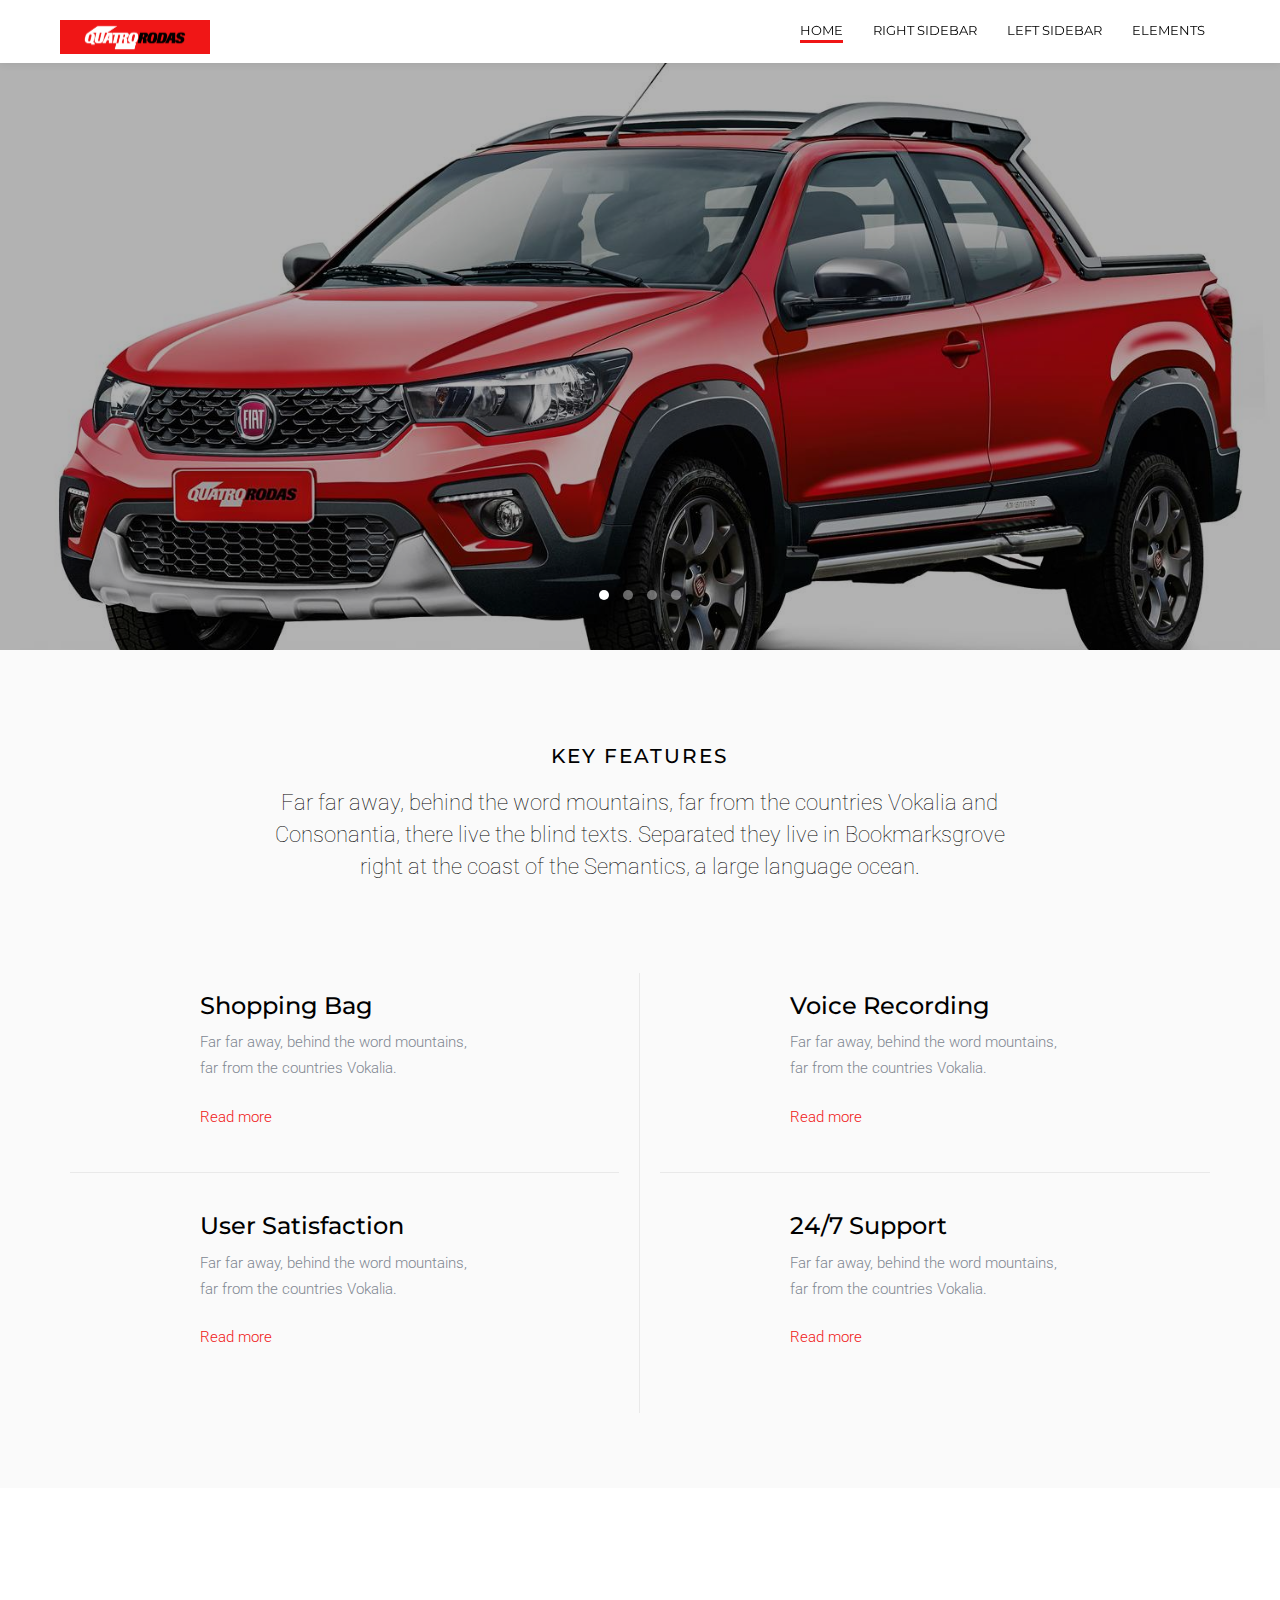
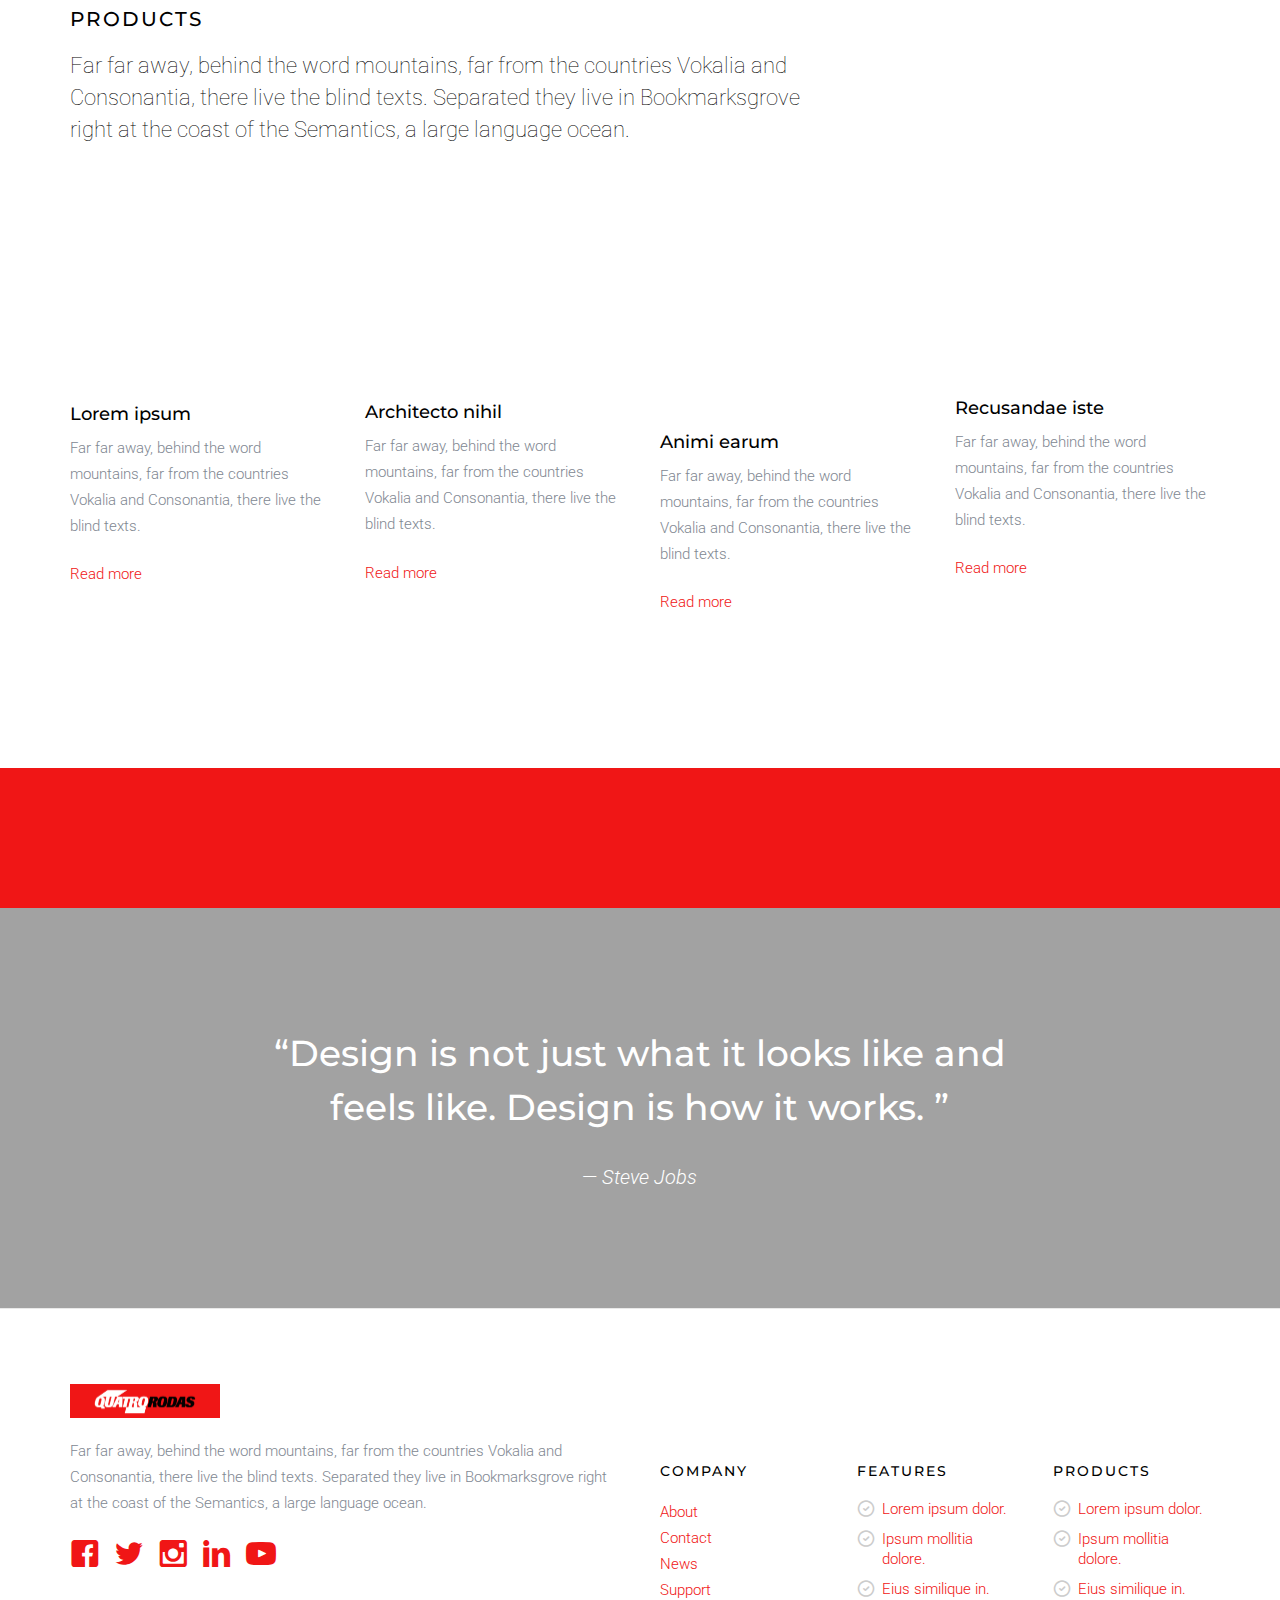
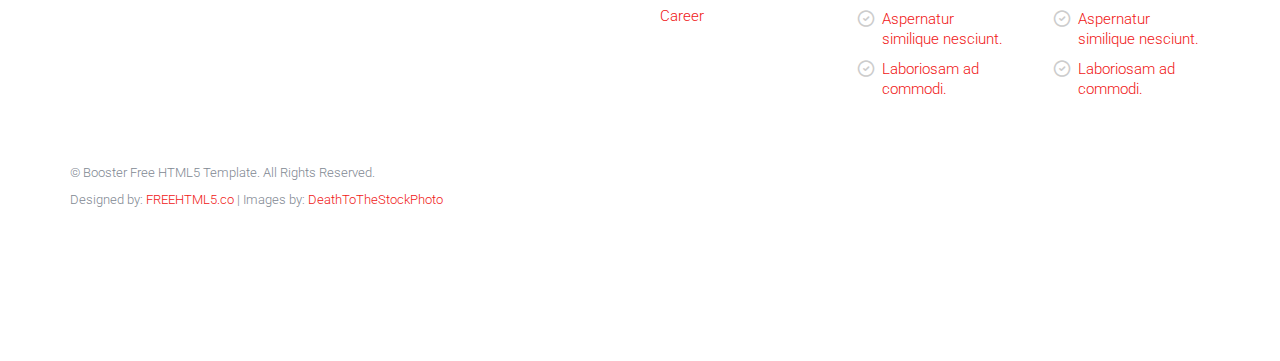
==== commit 68075177: "phploy -- compass - imagens -- template" ====
--- a/index.html
+++ b/index.html
@@ -7,25 +7,12 @@
 	<head>
 	<meta charset="utf-8">
 	<meta http-equiv="X-UA-Compatible" content="IE=edge">
-	<title>Booster &mdash; A free HTML5 Template by FREEHTML5.CO</title>
+	<title>Quatro rodas</title>
 	<meta name="viewport" content="width=device-width, initial-scale=1">
-	<meta name="description" content="Free HTML5 Template by FREEHTML5.CO" />
-	<meta name="keywords" content="free html5, free template, free bootstrap, html5, css3, mobile first, responsive" />
-	<meta name="author" content="FREEHTML5.CO" />
-
-  <!-- 
-	//////////////////////////////////////////////////////
-
-	FREE HTML5 TEMPLATE 
-	DESIGNED & DEVELOPED by FREEHTML5.CO
-		
-	Website: 		http://freehtml5.co/
-	Email: 			info@freehtml5.co
-	Twitter: 		http://twitter.com/fh5co
-	Facebook: 		https://www.facebook.com/fh5co
-
-	//////////////////////////////////////////////////////
-	 -->
+	<meta name="description" content="Tem 4 rodas e motor é nossa paixão" />
+	<meta name="keywords" content="4rodas, carros, automoveis, rodas" />
+	<meta name="author" content="Mike Oliveira" />
+
 
   <!-- Facebook and Twitter integration -->
 	<meta property="og:title" content=""/>
@@ -39,7 +26,7 @@
 	<meta name="twitter:card" content="" />
 
 	<!-- Place favicon.ico and apple-touch-icon.png in the root directory -->
-	<link rel="shortcut icon" href="favicon.ico">
+	<link rel="shortcut icon" href="images/qr.png">
 
 	<!-- Google Webfonts -->
 	<link href='http://fonts.googleapis.com/css?family=Roboto:400,300,100,500' rel='stylesheet' type='text/css'>
@@ -72,7 +59,9 @@
 				<div class="navbar-header"> 
 				<!-- Mobile Toggle Menu Button -->
 				<a href="#" class="js-fh5co-nav-toggle fh5co-nav-toggle" data-toggle="collapse" data-target="#fh5co-navbar" aria-expanded="false" aria-controls="navbar"><i></i></a>
-				<a class="navbar-brand" href="index.html">Booster</a>
+				<a class="navbar-brand" href="index.html">
+					<img src="images/logo.png" class="img-responsive logo-topo" alt="">
+				</a> 
 				</div>
 				<div id="fh5co-navbar" class="navbar-collapse collapse">
 					<ul class="nav navbar-nav navbar-right">
@@ -276,7 +265,7 @@
 			</div>
 		</div>
 
-		<div class="fh5co-bg-section" style="background-image: url(images/slide_2.jpg); background-attachment: fixed;">
+		<div class="fh5co-bg-section" style="background-image: url(images/fixed_parallax.jpg); background-attachment: fixed;">
 			<div class="fh5co-overlay"></div>
 			<div class="container">
 				<div class="row">
@@ -300,7 +289,14 @@
 			<div class="row">
 				<div class="col-md-6 col-sm-6">
 					<div class="fh5co-footer-widget">
-						<h2 class="fh5co-footer-logo">Booster</h2>
+						<div class="row">
+							<div class="col-md-12">
+								<img src="images/logo.png" class="img-responsive logo-rodape" alt="">
+							</div>
+						</div>
+						<h2 class="fh5co-footer-logo">
+							
+						</h2>
 						<p>Far far away, behind the word mountains, far from the countries Vokalia and Consonantia, there live the blind texts. Separated they live in Bookmarksgrove right at the coast of the Semantics, a large language ocean.</p>
 					</div>
 					<div class="fh5co-footer-widget">
--- a/css/style.css
+++ b/css/style.css
@@ -4,214 +4,380 @@
   src: url("../fonts/icomoon/icomoon.eot?srf3rx");
   src: url("../fonts/icomoon/icomoon.eot?srf3rx#iefix") format("embedded-opentype"), url("../fonts/icomoon/icomoon.ttf?srf3rx") format("truetype"), url("../fonts/icomoon/icomoon.woff?srf3rx") format("woff"), url("../fonts/icomoon/icomoon.svg?srf3rx#icomoon") format("svg");
   font-weight: normal;
-  font-style: normal; }
+  font-style: normal;
+}
 /*!
  * Bootstrap v3.3.5 (http://getbootstrap.com)
  * Copyright 2011-2015 Twitter, Inc.
  * Licensed under MIT (https://github.com/twbs/bootstrap/blob/master/LICENSE)
  */
 /*! normalize.css v3.0.3 | MIT License | github.com/necolas/normalize.css */
+/* line 9, ../sass/bootstrap/_normalize.scss */
 html {
   font-family: sans-serif;
   -ms-text-size-adjust: 100%;
-  -webkit-text-size-adjust: 100%; }
-
+  -webkit-text-size-adjust: 100%;
+}
+
+/* line 19, ../sass/bootstrap/_normalize.scss */
 body {
-  margin: 0; }
-
-article, aside, details, figcaption, figure, footer, header, hgroup, main, menu, nav, section, summary {
-  display: block; }
-
-audio, canvas, progress, video {
+  margin: 0;
+}
+
+/* line 33, ../sass/bootstrap/_normalize.scss */
+article,
+aside,
+details,
+figcaption,
+figure,
+footer,
+header,
+hgroup,
+main,
+menu,
+nav,
+section,
+summary {
+  display: block;
+}
+
+/* line 54, ../sass/bootstrap/_normalize.scss */
+audio,
+canvas,
+progress,
+video {
   display: inline-block;
-  vertical-align: baseline; }
-
+  vertical-align: baseline;
+}
+
+/* line 67, ../sass/bootstrap/_normalize.scss */
 audio:not([controls]) {
   display: none;
-  height: 0; }
-
-[hidden], template {
-  display: none; }
-
+  height: 0;
+}
+
+/* line 77, ../sass/bootstrap/_normalize.scss */
+[hidden],
+template {
+  display: none;
+}
+
+/* line 89, ../sass/bootstrap/_normalize.scss */
 a {
-  background-color: transparent; }
-
-a:active, a:hover {
-  outline: 0; }
-
+  background-color: transparent;
+}
+
+/* line 98, ../sass/bootstrap/_normalize.scss */
+a:active,
+a:hover {
+  outline: 0;
+}
+
+/* line 110, ../sass/bootstrap/_normalize.scss */
 abbr[title] {
-  border-bottom: 1px dotted; }
-
-b, strong {
-  font-weight: bold; }
-
+  border-bottom: 1px dotted;
+}
+
+/* line 118, ../sass/bootstrap/_normalize.scss */
+b,
+strong {
+  font-weight: bold;
+}
+
+/* line 127, ../sass/bootstrap/_normalize.scss */
 dfn {
-  font-style: italic; }
-
+  font-style: italic;
+}
+
+/* line 136, ../sass/bootstrap/_normalize.scss */
 h1 {
   font-size: 2em;
-  margin: 0.67em 0; }
-
+  margin: 0.67em 0;
+}
+
+/* line 145, ../sass/bootstrap/_normalize.scss */
 mark {
   background: #ff0;
-  color: #000; }
-
+  color: #000;
+}
+
+/* line 154, ../sass/bootstrap/_normalize.scss */
 small {
-  font-size: 80%; }
-
-sub, sup {
+  font-size: 80%;
+}
+
+/* line 162, ../sass/bootstrap/_normalize.scss */
+sub,
+sup {
   font-size: 75%;
   line-height: 0;
   position: relative;
-  vertical-align: baseline; }
-
+  vertical-align: baseline;
+}
+
+/* line 170, ../sass/bootstrap/_normalize.scss */
 sup {
-  top: -0.5em; }
-
+  top: -0.5em;
+}
+
+/* line 174, ../sass/bootstrap/_normalize.scss */
 sub {
-  bottom: -0.25em; }
-
+  bottom: -0.25em;
+}
+
+/* line 185, ../sass/bootstrap/_normalize.scss */
 img {
-  border: 0; }
-
+  border: 0;
+}
+
+/* line 193, ../sass/bootstrap/_normalize.scss */
 svg:not(:root) {
-  overflow: hidden; }
-
+  overflow: hidden;
+}
+
+/* line 204, ../sass/bootstrap/_normalize.scss */
 figure {
-  margin: 1em 40px; }
-
+  margin: 1em 40px;
+}
+
+/* line 212, ../sass/bootstrap/_normalize.scss */
 hr {
   box-sizing: content-box;
-  height: 0; }
-
+  height: 0;
+}
+
+/* line 221, ../sass/bootstrap/_normalize.scss */
 pre {
-  overflow: auto; }
-
-code, kbd, pre, samp {
+  overflow: auto;
+}
+
+/* line 229, ../sass/bootstrap/_normalize.scss */
+code,
+kbd,
+pre,
+samp {
   font-family: monospace, monospace;
-  font-size: 1em; }
-
-button, input, optgroup, select, textarea {
+  font-size: 1em;
+}
+
+/* line 252, ../sass/bootstrap/_normalize.scss */
+button,
+input,
+optgroup,
+select,
+textarea {
   color: inherit;
   font: inherit;
-  margin: 0; }
-
+  margin: 0;
+}
+
+/* line 266, ../sass/bootstrap/_normalize.scss */
 button {
-  overflow: visible; }
-
-button, select {
-  text-transform: none; }
-
-button, html input[type="button"], input[type="reset"], input[type="submit"] {
+  overflow: visible;
+}
+
+/* line 277, ../sass/bootstrap/_normalize.scss */
+button,
+select {
+  text-transform: none;
+}
+
+/* line 290, ../sass/bootstrap/_normalize.scss */
+button,
+html input[type="button"],
+input[type="reset"],
+input[type="submit"] {
   -webkit-appearance: button;
-  cursor: pointer; }
-
-button[disabled], html input[disabled] {
-  cursor: default; }
-
-button::-moz-focus-inner, input::-moz-focus-inner {
+  cursor: pointer;
+}
+
+/* line 302, ../sass/bootstrap/_normalize.scss */
+button[disabled],
+html input[disabled] {
+  cursor: default;
+}
+
+/* line 311, ../sass/bootstrap/_normalize.scss */
+button::-moz-focus-inner,
+input::-moz-focus-inner {
   border: 0;
-  padding: 0; }
-
+  padding: 0;
+}
+
+/* line 322, ../sass/bootstrap/_normalize.scss */
 input {
-  line-height: normal; }
-
-input[type="checkbox"], input[type="radio"] {
+  line-height: normal;
+}
+
+/* line 334, ../sass/bootstrap/_normalize.scss */
+input[type="checkbox"],
+input[type="radio"] {
   box-sizing: border-box;
-  padding: 0; }
-
-input[type="number"]::-webkit-inner-spin-button, input[type="number"]::-webkit-outer-spin-button {
-  height: auto; }
-
+  padding: 0;
+}
+
+/* line 346, ../sass/bootstrap/_normalize.scss */
+input[type="number"]::-webkit-inner-spin-button,
+input[type="number"]::-webkit-outer-spin-button {
+  height: auto;
+}
+
+/* line 356, ../sass/bootstrap/_normalize.scss */
 input[type="search"] {
   -webkit-appearance: textfield;
-  box-sizing: content-box; }
-
-input[type="search"]::-webkit-search-cancel-button, input[type="search"]::-webkit-search-decoration {
-  -webkit-appearance: none; }
-
+  box-sizing: content-box;
+}
+
+/* line 367, ../sass/bootstrap/_normalize.scss */
+input[type="search"]::-webkit-search-cancel-button,
+input[type="search"]::-webkit-search-decoration {
+  -webkit-appearance: none;
+}
+
+/* line 376, ../sass/bootstrap/_normalize.scss */
 fieldset {
   border: 1px solid #c0c0c0;
   margin: 0 2px;
-  padding: 0.35em 0.625em 0.75em; }
-
+  padding: 0.35em 0.625em 0.75em;
+}
+
+/* line 387, ../sass/bootstrap/_normalize.scss */
 legend {
   border: 0;
-  padding: 0; }
-
+  padding: 0;
+}
+
+/* line 396, ../sass/bootstrap/_normalize.scss */
 textarea {
-  overflow: auto; }
-
+  overflow: auto;
+}
+
+/* line 405, ../sass/bootstrap/_normalize.scss */
 optgroup {
-  font-weight: bold; }
-
+  font-weight: bold;
+}
+
+/* line 416, ../sass/bootstrap/_normalize.scss */
 table {
   border-collapse: collapse;
-  border-spacing: 0; }
-
-td, th {
-  padding: 0; }
+  border-spacing: 0;
+}
+
+/* line 421, ../sass/bootstrap/_normalize.scss */
+td,
+th {
+  padding: 0;
+}
 
 /*! Source: https://github.com/h5bp/html5-boilerplate/blob/master/src/css/main.css */
 @media print {
-  *, *:before, *:after {
+  /* line 9, ../sass/bootstrap/_print.scss */
+  *,
+  *:before,
+  *:after {
     background: transparent !important;
     color: #000 !important;
     box-shadow: none !important;
-    text-shadow: none !important; }
-
-  a, a:visited {
-    text-decoration: underline; }
-
+    text-shadow: none !important;
+  }
+
+  /* line 18, ../sass/bootstrap/_print.scss */
+  a,
+  a:visited {
+    text-decoration: underline;
+  }
+
+  /* line 23, ../sass/bootstrap/_print.scss */
   a[href]:after {
-    content: " (" attr(href) ")"; }
-
+    content: " (" attr(href) ")";
+  }
+
+  /* line 27, ../sass/bootstrap/_print.scss */
   abbr[title]:after {
-    content: " (" attr(title) ")"; }
-
-  a[href^="#"]:after, a[href^="javascript:"]:after {
-    content: ""; }
-
-  pre, blockquote {
+    content: " (" attr(title) ")";
+  }
+
+  /* line 33, ../sass/bootstrap/_print.scss */
+  a[href^="#"]:after,
+  a[href^="javascript:"]:after {
+    content: "";
+  }
+
+  /* line 38, ../sass/bootstrap/_print.scss */
+  pre,
+  blockquote {
     border: 1px solid #999;
-    page-break-inside: avoid; }
-
+    page-break-inside: avoid;
+  }
+
+  /* line 44, ../sass/bootstrap/_print.scss */
   thead {
-    display: table-header-group; }
-
-  tr, img {
-    page-break-inside: avoid; }
-
+    display: table-header-group;
+  }
+
+  /* line 48, ../sass/bootstrap/_print.scss */
+  tr,
   img {
-    max-width: 100% !important; }
-
-  p, h2, h3 {
+    page-break-inside: avoid;
+  }
+
+  /* line 53, ../sass/bootstrap/_print.scss */
+  img {
+    max-width: 100% !important;
+  }
+
+  /* line 57, ../sass/bootstrap/_print.scss */
+  p,
+  h2,
+  h3 {
     orphans: 3;
-    widows: 3; }
-
-  h2, h3 {
-    page-break-after: avoid; }
-
+    widows: 3;
+  }
+
+  /* line 64, ../sass/bootstrap/_print.scss */
+  h2,
+  h3 {
+    page-break-after: avoid;
+  }
+
+  /* line 72, ../sass/bootstrap/_print.scss */
   .navbar {
-    display: none; }
-
-  .btn > .caret, .dropup > .btn > .caret {
-    border-top-color: #000 !important; }
-
+    display: none;
+  }
+
+  /* line 77, ../sass/bootstrap/_print.scss */
+  .btn > .caret,
+  .dropup > .btn > .caret {
+    border-top-color: #000 !important;
+  }
+
+  /* line 81, ../sass/bootstrap/_print.scss */
   .label {
-    border: 1px solid #000; }
-
+    border: 1px solid #000;
+  }
+
+  /* line 85, ../sass/bootstrap/_print.scss */
   .table {
-    border-collapse: collapse !important; }
-  .table td, .table th {
-    background-color: #fff !important; }
-
-  .table-bordered th, .table-bordered td {
-    border: 1px solid #ddd !important; } }
+    border-collapse: collapse !important;
+  }
+  /* line 88, ../sass/bootstrap/_print.scss */
+  .table td,
+  .table th {
+    background-color: #fff !important;
+  }
+
+  /* line 94, ../sass/bootstrap/_print.scss */
+  .table-bordered th,
+  .table-bordered td {
+    border: 1px solid #ddd !important;
+  }
+}
 @font-face {
   font-family: 'Glyphicons Halflings';
   src: url("../fonts/bootstrap/glyphicons-halflings-regular.eot");
-  src: url("../fonts/bootstrap/glyphicons-halflings-regular.eot?#iefix") format("embedded-opentype"), url("../fonts/bootstrap/glyphicons-halflings-regular.woff2") format("woff2"), url("../fonts/bootstrap/glyphicons-halflings-regular.woff") format("woff"), url("../fonts/bootstrap/glyphicons-halflings-regular.ttf") format("truetype"), url("../fonts/bootstrap/glyphicons-halflings-regular.svg#glyphicons_halflingsregular") format("svg"); }
+  src: url("../fonts/bootstrap/glyphicons-halflings-regular.eot?#iefix") format("embedded-opentype"), url("../fonts/bootstrap/glyphicons-halflings-regular.woff2") format("woff2"), url("../fonts/bootstrap/glyphicons-halflings-regular.woff") format("woff"), url("../fonts/bootstrap/glyphicons-halflings-regular.ttf") format("truetype"), url("../fonts/bootstrap/glyphicons-halflings-regular.svg#glyphicons_halflingsregular") format("svg");
+}
+/* line 24, ../sass/bootstrap/_glyphicons.scss */
 .glyphicon {
   position: relative;
   top: 1px;
@@ -221,845 +387,1400 @@
   font-weight: normal;
   line-height: 1;
   -webkit-font-smoothing: antialiased;
-  -moz-osx-font-smoothing: grayscale; }
-
+  -moz-osx-font-smoothing: grayscale;
+}
+
+/* line 37, ../sass/bootstrap/_glyphicons.scss */
 .glyphicon-asterisk:before {
-  content: "\2a"; }
-
+  content: "\2a";
+}
+
+/* line 38, ../sass/bootstrap/_glyphicons.scss */
 .glyphicon-plus:before {
-  content: "\2b"; }
-
-.glyphicon-euro:before, .glyphicon-eur:before {
-  content: "\20ac"; }
-
+  content: "\2b";
+}
+
+/* line 40, ../sass/bootstrap/_glyphicons.scss */
+.glyphicon-euro:before,
+.glyphicon-eur:before {
+  content: "\20ac";
+}
+
+/* line 41, ../sass/bootstrap/_glyphicons.scss */
 .glyphicon-minus:before {
-  content: "\2212"; }
-
+  content: "\2212";
+}
+
+/* line 42, ../sass/bootstrap/_glyphicons.scss */
 .glyphicon-cloud:before {
-  content: "\2601"; }
-
+  content: "\2601";
+}
+
+/* line 43, ../sass/bootstrap/_glyphicons.scss */
 .glyphicon-envelope:before {
-  content: "\2709"; }
-
+  content: "\2709";
+}
+
+/* line 44, ../sass/bootstrap/_glyphicons.scss */
 .glyphicon-pencil:before {
-  content: "\270f"; }
-
+  content: "\270f";
+}
+
+/* line 45, ../sass/bootstrap/_glyphicons.scss */
 .glyphicon-glass:before {
-  content: "\e001"; }
-
+  content: "\e001";
+}
+
+/* line 46, ../sass/bootstrap/_glyphicons.scss */
 .glyphicon-music:before {
-  content: "\e002"; }
-
+  content: "\e002";
+}
+
+/* line 47, ../sass/bootstrap/_glyphicons.scss */
 .glyphicon-search:before {
-  content: "\e003"; }
-
+  content: "\e003";
+}
+
+/* line 48, ../sass/bootstrap/_glyphicons.scss */
 .glyphicon-heart:before {
-  content: "\e005"; }
-
+  content: "\e005";
+}
+
+/* line 49, ../sass/bootstrap/_glyphicons.scss */
 .glyphicon-star:before {
-  content: "\e006"; }
-
+  content: "\e006";
+}
+
+/* line 50, ../sass/bootstrap/_glyphicons.scss */
 .glyphicon-star-empty:before {
-  content: "\e007"; }
-
+  content: "\e007";
+}
+
+/* line 51, ../sass/bootstrap/_glyphicons.scss */
 .glyphicon-user:before {
-  content: "\e008"; }
-
+  content: "\e008";
+}
+
+/* line 52, ../sass/bootstrap/_glyphicons.scss */
 .glyphicon-film:before {
-  content: "\e009"; }
-
+  content: "\e009";
+}
+
+/* line 53, ../sass/bootstrap/_glyphicons.scss */
 .glyphicon-th-large:before {
-  content: "\e010"; }
-
+  content: "\e010";
+}
+
+/* line 54, ../sass/bootstrap/_glyphicons.scss */
 .glyphicon-th:before {
-  content: "\e011"; }
-
+  content: "\e011";
+}
+
+/* line 55, ../sass/bootstrap/_glyphicons.scss */
 .glyphicon-th-list:before {
-  content: "\e012"; }
-
+  content: "\e012";
+}
+
+/* line 56, ../sass/bootstrap/_glyphicons.scss */
 .glyphicon-ok:before {
-  content: "\e013"; }
-
+  content: "\e013";
+}
+
+/* line 57, ../sass/bootstrap/_glyphicons.scss */
 .glyphicon-remove:before {
-  content: "\e014"; }
-
+  content: "\e014";
+}
+
+/* line 58, ../sass/bootstrap/_glyphicons.scss */
 .glyphicon-zoom-in:before {
-  content: "\e015"; }
-
+  content: "\e015";
+}
+
+/* line 59, ../sass/bootstrap/_glyphicons.scss */
 .glyphicon-zoom-out:before {
-  content: "\e016"; }
-
+  content: "\e016";
+}
+
+/* line 60, ../sass/bootstrap/_glyphicons.scss */
 .glyphicon-off:before {
-  content: "\e017"; }
-
+  content: "\e017";
+}
+
+/* line 61, ../sass/bootstrap/_glyphicons.scss */
 .glyphicon-signal:before {
-  content: "\e018"; }
-
+  content: "\e018";
+}
+
+/* line 62, ../sass/bootstrap/_glyphicons.scss */
 .glyphicon-cog:before {
-  content: "\e019"; }
-
+  content: "\e019";
+}
+
+/* line 63, ../sass/bootstrap/_glyphicons.scss */
 .glyphicon-trash:before {
-  content: "\e020"; }
-
+  content: "\e020";
+}
+
+/* line 64, ../sass/bootstrap/_glyphicons.scss */
 .glyphicon-home:before {
-  content: "\e021"; }
-
+  content: "\e021";
+}
+
+/* line 65, ../sass/bootstrap/_glyphicons.scss */
 .glyphicon-file:before {
-  content: "\e022"; }
-
+  content: "\e022";
+}
+
+/* line 66, ../sass/bootstrap/_glyphicons.scss */
 .glyphicon-time:before {
-  content: "\e023"; }
-
+  content: "\e023";
+}
+
+/* line 67, ../sass/bootstrap/_glyphicons.scss */
 .glyphicon-road:before {
-  content: "\e024"; }
-
+  content: "\e024";
+}
+
+/* line 68, ../sass/bootstrap/_glyphicons.scss */
 .glyphicon-download-alt:before {
-  content: "\e025"; }
-
+  content: "\e025";
+}
+
+/* line 69, ../sass/bootstrap/_glyphicons.scss */
 .glyphicon-download:before {
-  content: "\e026"; }
-
+  content: "\e026";
+}
+
+/* line 70, ../sass/bootstrap/_glyphicons.scss */
 .glyphicon-upload:before {
-  content: "\e027"; }
-
+  content: "\e027";
+}
+
+/* line 71, ../sass/bootstrap/_glyphicons.scss */
 .glyphicon-inbox:before {
-  content: "\e028"; }
-
+  content: "\e028";
+}
+
+/* line 72, ../sass/bootstrap/_glyphicons.scss */
 .glyphicon-play-circle:before {
-  content: "\e029"; }
-
+  content: "\e029";
+}
+
+/* line 73, ../sass/bootstrap/_glyphicons.scss */
 .glyphicon-repeat:before {
-  content: "\e030"; }
-
+  content: "\e030";
+}
+
+/* line 74, ../sass/bootstrap/_glyphicons.scss */
 .glyphicon-refresh:before {
-  content: "\e031"; }
-
+  content: "\e031";
+}
+
+/* line 75, ../sass/bootstrap/_glyphicons.scss */
 .glyphicon-list-alt:before {
-  content: "\e032"; }
-
+  content: "\e032";
+}
+
+/* line 76, ../sass/bootstrap/_glyphicons.scss */
 .glyphicon-lock:before {
-  content: "\e033"; }
-
+  content: "\e033";
+}
+
+/* line 77, ../sass/bootstrap/_glyphicons.scss */
 .glyphicon-flag:before {
-  content: "\e034"; }
-
+  content: "\e034";
+}
+
+/* line 78, ../sass/bootstrap/_glyphicons.scss */
 .glyphicon-headphones:before {
-  content: "\e035"; }
-
+  content: "\e035";
+}
+
+/* line 79, ../sass/bootstrap/_glyphicons.scss */
 .glyphicon-volume-off:before {
-  content: "\e036"; }
-
+  content: "\e036";
+}
+
+/* line 80, ../sass/bootstrap/_glyphicons.scss */
 .glyphicon-volume-down:before {
-  content: "\e037"; }
-
+  content: "\e037";
+}
+
+/* line 81, ../sass/bootstrap/_glyphicons.scss */
 .glyphicon-volume-up:before {
-  content: "\e038"; }
-
+  content: "\e038";
+}
+
+/* line 82, ../sass/bootstrap/_glyphicons.scss */
 .glyphicon-qrcode:before {
-  content: "\e039"; }
-
+  content: "\e039";
+}
+
+/* line 83, ../sass/bootstrap/_glyphicons.scss */
 .glyphicon-barcode:before {
-  content: "\e040"; }
-
+  content: "\e040";
+}
+
+/* line 84, ../sass/bootstrap/_glyphicons.scss */
 .glyphicon-tag:before {
-  content: "\e041"; }
-
+  content: "\e041";
+}
+
+/* line 85, ../sass/bootstrap/_glyphicons.scss */
 .glyphicon-tags:before {
-  content: "\e042"; }
-
+  content: "\e042";
+}
+
+/* line 86, ../sass/bootstrap/_glyphicons.scss */
 .glyphicon-book:before {
-  content: "\e043"; }
-
+  content: "\e043";
+}
+
+/* line 87, ../sass/bootstrap/_glyphicons.scss */
 .glyphicon-bookmark:before {
-  content: "\e044"; }
-
+  content: "\e044";
+}
+
+/* line 88, ../sass/bootstrap/_glyphicons.scss */
 .glyphicon-print:before {
-  content: "\e045"; }
-
+  content: "\e045";
+}
+
+/* line 89, ../sass/bootstrap/_glyphicons.scss */
 .glyphicon-camera:before {
-  content: "\e046"; }
-
+  content: "\e046";
+}
+
+/* line 90, ../sass/bootstrap/_glyphicons.scss */
 .glyphicon-font:before {
-  content: "\e047"; }
-
+  content: "\e047";
+}
+
+/* line 91, ../sass/bootstrap/_glyphicons.scss */
 .glyphicon-bold:before {
-  content: "\e048"; }
-
+  content: "\e048";
+}
+
+/* line 92, ../sass/bootstrap/_glyphicons.scss */
 .glyphicon-italic:before {
-  content: "\e049"; }
-
+  content: "\e049";
+}
+
+/* line 93, ../sass/bootstrap/_glyphicons.scss */
 .glyphicon-text-height:before {
-  content: "\e050"; }
-
+  content: "\e050";
+}
+
+/* line 94, ../sass/bootstrap/_glyphicons.scss */
 .glyphicon-text-width:before {
-  content: "\e051"; }
-
+  content: "\e051";
+}
+
+/* line 95, ../sass/bootstrap/_glyphicons.scss */
 .glyphicon-align-left:before {
-  content: "\e052"; }
-
+  content: "\e052";
+}
+
+/* line 96, ../sass/bootstrap/_glyphicons.scss */
 .glyphicon-align-center:before {
-  content: "\e053"; }
-
+  content: "\e053";
+}
+
+/* line 97, ../sass/bootstrap/_glyphicons.scss */
 .glyphicon-align-right:before {
-  content: "\e054"; }
-
+  content: "\e054";
+}
+
+/* line 98, ../sass/bootstrap/_glyphicons.scss */
 .glyphicon-align-justify:before {
-  content: "\e055"; }
-
+  content: "\e055";
+}
+
+/* line 99, ../sass/bootstrap/_glyphicons.scss */
 .glyphicon-list:before {
-  content: "\e056"; }
-
+  content: "\e056";
+}
+
+/* line 100, ../sass/bootstrap/_glyphicons.scss */
 .glyphicon-indent-left:before {
-  content: "\e057"; }
-
+  content: "\e057";
+}
+
+/* line 101, ../sass/bootstrap/_glyphicons.scss */
 .glyphicon-indent-right:before {
-  content: "\e058"; }
-
+  content: "\e058";
+}
+
+/* line 102, ../sass/bootstrap/_glyphicons.scss */
 .glyphicon-facetime-video:before {
-  content: "\e059"; }
-
+  content: "\e059";
+}
+
+/* line 103, ../sass/bootstrap/_glyphicons.scss */
 .glyphicon-picture:before {
-  content: "\e060"; }
-
+  content: "\e060";
+}
+
+/* line 104, ../sass/bootstrap/_glyphicons.scss */
 .glyphicon-map-marker:before {
-  content: "\e062"; }
-
+  content: "\e062";
+}
+
+/* line 105, ../sass/bootstrap/_glyphicons.scss */
 .glyphicon-adjust:before {
-  content: "\e063"; }
-
+  content: "\e063";
+}
+
+/* line 106, ../sass/bootstrap/_glyphicons.scss */
 .glyphicon-tint:before {
-  content: "\e064"; }
-
+  content: "\e064";
+}
+
+/* line 107, ../sass/bootstrap/_glyphicons.scss */
 .glyphicon-edit:before {
-  content: "\e065"; }
-
+  content: "\e065";
+}
+
+/* line 108, ../sass/bootstrap/_glyphicons.scss */
 .glyphicon-share:before {
-  content: "\e066"; }
-
+  content: "\e066";
+}
+
+/* line 109, ../sass/bootstrap/_glyphicons.scss */
 .glyphicon-check:before {
-  content: "\e067"; }
-
+  content: "\e067";
+}
+
+/* line 110, ../sass/bootstrap/_glyphicons.scss */
 .glyphicon-move:before {
-  content: "\e068"; }
-
+  content: "\e068";
+}
+
+/* line 111, ../sass/bootstrap/_glyphicons.scss */
 .glyphicon-step-backward:before {
-  content: "\e069"; }
-
+  content: "\e069";
+}
+
+/* line 112, ../sass/bootstrap/_glyphicons.scss */
 .glyphicon-fast-backward:before {
-  content: "\e070"; }
-
+  content: "\e070";
+}
+
+/* line 113, ../sass/bootstrap/_glyphicons.scss */
 .glyphicon-backward:before {
-  content: "\e071"; }
-
+  content: "\e071";
+}
+
+/* line 114, ../sass/bootstrap/_glyphicons.scss */
 .glyphicon-play:before {
-  content: "\e072"; }
-
+  content: "\e072";
+}
+
+/* line 115, ../sass/bootstrap/_glyphicons.scss */
 .glyphicon-pause:before {
-  content: "\e073"; }
-
+  content: "\e073";
+}
+
+/* line 116, ../sass/bootstrap/_glyphicons.scss */
 .glyphicon-stop:before {
-  content: "\e074"; }
-
+  content: "\e074";
+}
+
+/* line 117, ../sass/bootstrap/_glyphicons.scss */
 .glyphicon-forward:before {
-  content: "\e075"; }
-
+  content: "\e075";
+}
+
+/* line 118, ../sass/bootstrap/_glyphicons.scss */
 .glyphicon-fast-forward:before {
-  content: "\e076"; }
-
+  content: "\e076";
+}
+
+/* line 119, ../sass/bootstrap/_glyphicons.scss */
 .glyphicon-step-forward:before {
-  content: "\e077"; }
-
+  content: "\e077";
+}
+
+/* line 120, ../sass/bootstrap/_glyphicons.scss */
 .glyphicon-eject:before {
-  content: "\e078"; }
-
+  content: "\e078";
+}
+
+/* line 121, ../sass/bootstrap/_glyphicons.scss */
 .glyphicon-chevron-left:before {
-  content: "\e079"; }
-
+  content: "\e079";
+}
+
+/* line 122, ../sass/bootstrap/_glyphicons.scss */
 .glyphicon-chevron-right:before {
-  content: "\e080"; }
-
+  content: "\e080";
+}
+
+/* line 123, ../sass/bootstrap/_glyphicons.scss */
 .glyphicon-plus-sign:before {
-  content: "\e081"; }
-
+  content: "\e081";
+}
+
+/* line 124, ../sass/bootstrap/_glyphicons.scss */
 .glyphicon-minus-sign:before {
-  content: "\e082"; }
-
+  content: "\e082";
+}
+
+/* line 125, ../sass/bootstrap/_glyphicons.scss */
 .glyphicon-remove-sign:before {
-  content: "\e083"; }
-
+  content: "\e083";
+}
+
+/* line 126, ../sass/bootstrap/_glyphicons.scss */
 .glyphicon-ok-sign:before {
-  content: "\e084"; }
-
+  content: "\e084";
+}
+
+/* line 127, ../sass/bootstrap/_glyphicons.scss */
 .glyphicon-question-sign:before {
-  content: "\e085"; }
-
+  content: "\e085";
+}
+
+/* line 128, ../sass/bootstrap/_glyphicons.scss */
 .glyphicon-info-sign:before {
-  content: "\e086"; }
-
+  content: "\e086";
+}
+
+/* line 129, ../sass/bootstrap/_glyphicons.scss */
 .glyphicon-screenshot:before {
-  content: "\e087"; }
-
+  content: "\e087";
+}
+
+/* line 130, ../sass/bootstrap/_glyphicons.scss */
 .glyphicon-remove-circle:before {
-  content: "\e088"; }
-
+  content: "\e088";
+}
+
+/* line 131, ../sass/bootstrap/_glyphicons.scss */
 .glyphicon-ok-circle:before {
-  content: "\e089"; }
-
+  content: "\e089";
+}
+
+/* line 132, ../sass/bootstrap/_glyphicons.scss */
 .glyphicon-ban-circle:before {
-  content: "\e090"; }
-
+  content: "\e090";
+}
+
+/* line 133, ../sass/bootstrap/_glyphicons.scss */
 .glyphicon-arrow-left:before {
-  content: "\e091"; }
-
+  content: "\e091";
+}
+
+/* line 134, ../sass/bootstrap/_glyphicons.scss */
 .glyphicon-arrow-right:before {
-  content: "\e092"; }
-
+  content: "\e092";
+}
+
+/* line 135, ../sass/bootstrap/_glyphicons.scss */
 .glyphicon-arrow-up:before {
-  content: "\e093"; }
-
+  content: "\e093";
+}
+
+/* line 136, ../sass/bootstrap/_glyphicons.scss */
 .glyphicon-arrow-down:before {
-  content: "\e094"; }
-
+  content: "\e094";
+}
+
+/* line 137, ../sass/bootstrap/_glyphicons.scss */
 .glyphicon-share-alt:before {
-  content: "\e095"; }
-
+  content: "\e095";
+}
+
+/* line 138, ../sass/bootstrap/_glyphicons.scss */
 .glyphicon-resize-full:before {
-  content: "\e096"; }
-
+  content: "\e096";
+}
+
+/* line 139, ../sass/bootstrap/_glyphicons.scss */
 .glyphicon-resize-small:before {
-  content: "\e097"; }
-
+  content: "\e097";
+}
+
+/* line 140, ../sass/bootstrap/_glyphicons.scss */
 .glyphicon-exclamation-sign:before {
-  content: "\e101"; }
-
+  content: "\e101";
+}
+
+/* line 141, ../sass/bootstrap/_glyphicons.scss */
 .glyphicon-gift:before {
-  content: "\e102"; }
-
+  content: "\e102";
+}
+
+/* line 142, ../sass/bootstrap/_glyphicons.scss */
 .glyphicon-leaf:before {
-  content: "\e103"; }
-
+  content: "\e103";
+}
+
+/* line 143, ../sass/bootstrap/_glyphicons.scss */
 .glyphicon-fire:before {
-  content: "\e104"; }
-
+  content: "\e104";
+}
+
+/* line 144, ../sass/bootstrap/_glyphicons.scss */
 .glyphicon-eye-open:before {
-  content: "\e105"; }
-
+  content: "\e105";
+}
+
+/* line 145, ../sass/bootstrap/_glyphicons.scss */
 .glyphicon-eye-close:before {
-  content: "\e106"; }
-
+  content: "\e106";
+}
+
+/* line 146, ../sass/bootstrap/_glyphicons.scss */
 .glyphicon-warning-sign:before {
-  content: "\e107"; }
-
+  content: "\e107";
+}
+
+/* line 147, ../sass/bootstrap/_glyphicons.scss */
 .glyphicon-plane:before {
-  content: "\e108"; }
-
+  content: "\e108";
+}
+
+/* line 148, ../sass/bootstrap/_glyphicons.scss */
 .glyphicon-calendar:before {
-  content: "\e109"; }
-
+  content: "\e109";
+}
+
+/* line 149, ../sass/bootstrap/_glyphicons.scss */
 .glyphicon-random:before {
-  content: "\e110"; }
-
+  content: "\e110";
+}
+
+/* line 150, ../sass/bootstrap/_glyphicons.scss */
 .glyphicon-comment:before {
-  content: "\e111"; }
-
+  content: "\e111";
+}
+
+/* line 151, ../sass/bootstrap/_glyphicons.scss */
 .glyphicon-magnet:before {
-  content: "\e112"; }
-
+  content: "\e112";
+}
+
+/* line 152, ../sass/bootstrap/_glyphicons.scss */
 .glyphicon-chevron-up:before {
-  content: "\e113"; }
-
+  content: "\e113";
+}
+
+/* line 153, ../sass/bootstrap/_glyphicons.scss */
 .glyphicon-chevron-down:before {
-  content: "\e114"; }
-
+  content: "\e114";
+}
+
+/* line 154, ../sass/bootstrap/_glyphicons.scss */
 .glyphicon-retweet:before {
-  content: "\e115"; }
-
+  content: "\e115";
+}
+
+/* line 155, ../sass/bootstrap/_glyphicons.scss */
 .glyphicon-shopping-cart:before {
-  content: "\e116"; }
-
+  content: "\e116";
+}
+
+/* line 156, ../sass/bootstrap/_glyphicons.scss */
 .glyphicon-folder-close:before {
-  content: "\e117"; }
-
+  content: "\e117";
+}
+
+/* line 157, ../sass/bootstrap/_glyphicons.scss */
 .glyphicon-folder-open:before {
-  content: "\e118"; }
-
+  content: "\e118";
+}
+
+/* line 158, ../sass/bootstrap/_glyphicons.scss */
 .glyphicon-resize-vertical:before {
-  content: "\e119"; }
-
+  content: "\e119";
+}
+
+/* line 159, ../sass/bootstrap/_glyphicons.scss */
 .glyphicon-resize-horizontal:before {
-  content: "\e120"; }
-
+  content: "\e120";
+}
+
+/* line 160, ../sass/bootstrap/_glyphicons.scss */
 .glyphicon-hdd:before {
-  content: "\e121"; }
-
+  content: "\e121";
+}
+
+/* line 161, ../sass/bootstrap/_glyphicons.scss */
 .glyphicon-bullhorn:before {
-  content: "\e122"; }
-
+  content: "\e122";
+}
+
+/* line 162, ../sass/bootstrap/_glyphicons.scss */
 .glyphicon-bell:before {
-  content: "\e123"; }
-
+  content: "\e123";
+}
+
+/* line 163, ../sass/bootstrap/_glyphicons.scss */
 .glyphicon-certificate:before {
-  content: "\e124"; }
-
+  content: "\e124";
+}
+
+/* line 164, ../sass/bootstrap/_glyphicons.scss */
 .glyphicon-thumbs-up:before {
-  content: "\e125"; }
-
+  content: "\e125";
+}
+
+/* line 165, ../sass/bootstrap/_glyphicons.scss */
 .glyphicon-thumbs-down:before {
-  content: "\e126"; }
-
+  content: "\e126";
+}
+
+/* line 166, ../sass/bootstrap/_glyphicons.scss */
 .glyphicon-hand-right:before {
-  content: "\e127"; }
-
+  content: "\e127";
+}
+
+/* line 167, ../sass/bootstrap/_glyphicons.scss */
 .glyphicon-hand-left:before {
-  content: "\e128"; }
-
+  content: "\e128";
+}
+
+/* line 168, ../sass/bootstrap/_glyphicons.scss */
 .glyphicon-hand-up:before {
-  content: "\e129"; }
-
+  content: "\e129";
+}
+
+/* line 169, ../sass/bootstrap/_glyphicons.scss */
 .glyphicon-hand-down:before {
-  content: "\e130"; }
-
+  content: "\e130";
+}
+
+/* line 170, ../sass/bootstrap/_glyphicons.scss */
 .glyphicon-circle-arrow-right:before {
-  content: "\e131"; }
-
+  content: "\e131";
+}
+
+/* line 171, ../sass/bootstrap/_glyphicons.scss */
 .glyphicon-circle-arrow-left:before {
-  content: "\e132"; }
-
+  content: "\e132";
+}
+
+/* line 172, ../sass/bootstrap/_glyphicons.scss */
 .glyphicon-circle-arrow-up:before {
-  content: "\e133"; }
-
+  content: "\e133";
+}
+
+/* line 173, ../sass/bootstrap/_glyphicons.scss */
 .glyphicon-circle-arrow-down:before {
-  content: "\e134"; }
-
+  content: "\e134";
+}
+
+/* line 174, ../sass/bootstrap/_glyphicons.scss */
 .glyphicon-globe:before {
-  content: "\e135"; }
-
+  content: "\e135";
+}
+
+/* line 175, ../sass/bootstrap/_glyphicons.scss */
 .glyphicon-wrench:before {
-  content: "\e136"; }
-
+  content: "\e136";
+}
+
+/* line 176, ../sass/bootstrap/_glyphicons.scss */
 .glyphicon-tasks:before {
-  content: "\e137"; }
-
+  content: "\e137";
+}
+
+/* line 177, ../sass/bootstrap/_glyphicons.scss */
 .glyphicon-filter:before {
-  content: "\e138"; }
-
+  content: "\e138";
+}
+
+/* line 178, ../sass/bootstrap/_glyphicons.scss */
 .glyphicon-briefcase:before {
-  content: "\e139"; }
-
+  content: "\e139";
+}
+
+/* line 179, ../sass/bootstrap/_glyphicons.scss */
 .glyphicon-fullscreen:before {
-  content: "\e140"; }
-
+  content: "\e140";
+}
+
+/* line 180, ../sass/bootstrap/_glyphicons.scss */
 .glyphicon-dashboard:before {
-  content: "\e141"; }
-
+  content: "\e141";
+}
+
+/* line 181, ../sass/bootstrap/_glyphicons.scss */
 .glyphicon-paperclip:before {
-  content: "\e142"; }
-
+  content: "\e142";
+}
+
+/* line 182, ../sass/bootstrap/_glyphicons.scss */
 .glyphicon-heart-empty:before {
-  content: "\e143"; }
-
+  content: "\e143";
+}
+
+/* line 183, ../sass/bootstrap/_glyphicons.scss */
 .glyphicon-link:before {
-  content: "\e144"; }
-
+  content: "\e144";
+}
+
+/* line 184, ../sass/bootstrap/_glyphicons.scss */
 .glyphicon-phone:before {
-  content: "\e145"; }
-
+  content: "\e145";
+}
+
+/* line 185, ../sass/bootstrap/_glyphicons.scss */
 .glyphicon-pushpin:before {
-  content: "\e146"; }
-
+  content: "\e146";
+}
+
+/* line 186, ../sass/bootstrap/_glyphicons.scss */
 .glyphicon-usd:before {
-  content: "\e148"; }
-
+  content: "\e148";
+}
+
+/* line 187, ../sass/bootstrap/_glyphicons.scss */
 .glyphicon-gbp:before {
-  content: "\e149"; }
-
+  content: "\e149";
+}
+
+/* line 188, ../sass/bootstrap/_glyphicons.scss */
 .glyphicon-sort:before {
-  content: "\e150"; }
-
+  content: "\e150";
+}
+
+/* line 189, ../sass/bootstrap/_glyphicons.scss */
 .glyphicon-sort-by-alphabet:before {
-  content: "\e151"; }
-
+  content: "\e151";
+}
+
+/* line 190, ../sass/bootstrap/_glyphicons.scss */
 .glyphicon-sort-by-alphabet-alt:before {
-  content: "\e152"; }
-
+  content: "\e152";
+}
+
+/* line 191, ../sass/bootstrap/_glyphicons.scss */
 .glyphicon-sort-by-order:before {
-  content: "\e153"; }
-
+  content: "\e153";
+}
+
+/* line 192, ../sass/bootstrap/_glyphicons.scss */
 .glyphicon-sort-by-order-alt:before {
-  content: "\e154"; }
-
+  content: "\e154";
+}
+
+/* line 193, ../sass/bootstrap/_glyphicons.scss */
 .glyphicon-sort-by-attributes:before {
-  content: "\e155"; }
-
+  content: "\e155";
+}
+
+/* line 194, ../sass/bootstrap/_glyphicons.scss */
 .glyphicon-sort-by-attributes-alt:before {
-  content: "\e156"; }
-
+  content: "\e156";
+}
+
+/* line 195, ../sass/bootstrap/_glyphicons.scss */
 .glyphicon-unchecked:before {
-  content: "\e157"; }
-
+  content: "\e157";
+}
+
+/* line 196, ../sass/bootstrap/_glyphicons.scss */
 .glyphicon-expand:before {
-  content: "\e158"; }
-
+  content: "\e158";
+}
+
+/* line 197, ../sass/bootstrap/_glyphicons.scss */
 .glyphicon-collapse-down:before {
-  content: "\e159"; }
-
+  content: "\e159";
+}
+
+/* line 198, ../sass/bootstrap/_glyphicons.scss */
 .glyphicon-collapse-up:before {
-  content: "\e160"; }
-
+  content: "\e160";
+}
+
+/* line 199, ../sass/bootstrap/_glyphicons.scss */
 .glyphicon-log-in:before {
-  content: "\e161"; }
-
+  content: "\e161";
+}
+
+/* line 200, ../sass/bootstrap/_glyphicons.scss */
 .glyphicon-flash:before {
-  content: "\e162"; }
-
+  content: "\e162";
+}
+
+/* line 201, ../sass/bootstrap/_glyphicons.scss */
 .glyphicon-log-out:before {
-  content: "\e163"; }
-
+  content: "\e163";
+}
+
+/* line 202, ../sass/bootstrap/_glyphicons.scss */
 .glyphicon-new-window:before {
-  content: "\e164"; }
-
+  content: "\e164";
+}
+
+/* line 203, ../sass/bootstrap/_glyphicons.scss */
 .glyphicon-record:before {
-  content: "\e165"; }
-
+  content: "\e165";
+}
+
+/* line 204, ../sass/bootstrap/_glyphicons.scss */
 .glyphicon-save:before {
-  content: "\e166"; }
-
+  content: "\e166";
+}
+
+/* line 205, ../sass/bootstrap/_glyphicons.scss */
 .glyphicon-open:before {
-  content: "\e167"; }
-
+  content: "\e167";
+}
+
+/* line 206, ../sass/bootstrap/_glyphicons.scss */
 .glyphicon-saved:before {
-  content: "\e168"; }
-
+  content: "\e168";
+}
+
+/* line 207, ../sass/bootstrap/_glyphicons.scss */
 .glyphicon-import:before {
-  content: "\e169"; }
-
+  content: "\e169";
+}
+
+/* line 208, ../sass/bootstrap/_glyphicons.scss */
 .glyphicon-export:before {
-  content: "\e170"; }
-
+  content: "\e170";
+}
+
+/* line 209, ../sass/bootstrap/_glyphicons.scss */
 .glyphicon-send:before {
-  content: "\e171"; }
-
+  content: "\e171";
+}
+
+/* line 210, ../sass/bootstrap/_glyphicons.scss */
 .glyphicon-floppy-disk:before {
-  content: "\e172"; }
-
+  content: "\e172";
+}
+
+/* line 211, ../sass/bootstrap/_glyphicons.scss */
 .glyphicon-floppy-saved:before {
-  content: "\e173"; }
-
+  content: "\e173";
+}
+
+/* line 212, ../sass/bootstrap/_glyphicons.scss */
 .glyphicon-floppy-remove:before {
-  content: "\e174"; }
-
+  content: "\e174";
+}
+
+/* line 213, ../sass/bootstrap/_glyphicons.scss */
 .glyphicon-floppy-save:before {
-  content: "\e175"; }
-
+  content: "\e175";
+}
+
+/* line 214, ../sass/bootstrap/_glyphicons.scss */
 .glyphicon-floppy-open:before {
-  content: "\e176"; }
-
+  content: "\e176";
+}
+
+/* line 215, ../sass/bootstrap/_glyphicons.scss */
 .glyphicon-credit-card:before {
-  content: "\e177"; }
-
+  content: "\e177";
+}
+
+/* line 216, ../sass/bootstrap/_glyphicons.scss */
 .glyphicon-transfer:before {
-  content: "\e178"; }
-
+  content: "\e178";
+}
+
+/* line 217, ../sass/bootstrap/_glyphicons.scss */
 .glyphicon-cutlery:before {
-  content: "\e179"; }
-
+  content: "\e179";
+}
+
+/* line 218, ../sass/bootstrap/_glyphicons.scss */
 .glyphicon-header:before {
-  content: "\e180"; }
-
+  content: "\e180";
+}
+
+/* line 219, ../sass/bootstrap/_glyphicons.scss */
 .glyphicon-compressed:before {
-  content: "\e181"; }
-
+  content: "\e181";
+}
+
+/* line 220, ../sass/bootstrap/_glyphicons.scss */
 .glyphicon-earphone:before {
-  content: "\e182"; }
-
+  content: "\e182";
+}
+
+/* line 221, ../sass/bootstrap/_glyphicons.scss */
 .glyphicon-phone-alt:before {
-  content: "\e183"; }
-
+  content: "\e183";
+}
+
+/* line 222, ../sass/bootstrap/_glyphicons.scss */
 .glyphicon-tower:before {
-  content: "\e184"; }
-
+  content: "\e184";
+}
+
+/* line 223, ../sass/bootstrap/_glyphicons.scss */
 .glyphicon-stats:before {
-  content: "\e185"; }
-
+  content: "\e185";
+}
+
+/* line 224, ../sass/bootstrap/_glyphicons.scss */
 .glyphicon-sd-video:before {
-  content: "\e186"; }
-
+  content: "\e186";
+}
+
+/* line 225, ../sass/bootstrap/_glyphicons.scss */
 .glyphicon-hd-video:before {
-  content: "\e187"; }
-
+  content: "\e187";
+}
+
+/* line 226, ../sass/bootstrap/_glyphicons.scss */
 .glyphicon-subtitles:before {
-  content: "\e188"; }
-
+  content: "\e188";
+}
+
+/* line 227, ../sass/bootstrap/_glyphicons.scss */
 .glyphicon-sound-stereo:before {
-  content: "\e189"; }
-
+  content: "\e189";
+}
+
+/* line 228, ../sass/bootstrap/_glyphicons.scss */
 .glyphicon-sound-dolby:before {
-  content: "\e190"; }
-
+  content: "\e190";
+}
+
+/* line 229, ../sass/bootstrap/_glyphicons.scss */
 .glyphicon-sound-5-1:before {
-  content: "\e191"; }
-
+  content: "\e191";
+}
+
+/* line 230, ../sass/bootstrap/_glyphicons.scss */
 .glyphicon-sound-6-1:before {
-  content: "\e192"; }
-
+  content: "\e192";
+}
+
+/* line 231, ../sass/bootstrap/_glyphicons.scss */
 .glyphicon-sound-7-1:before {
-  content: "\e193"; }
-
+  content: "\e193";
+}
+
+/* line 232, ../sass/bootstrap/_glyphicons.scss */
 .glyphicon-copyright-mark:before {
-  content: "\e194"; }
-
+  content: "\e194";
+}
+
+/* line 233, ../sass/bootstrap/_glyphicons.scss */
 .glyphicon-registration-mark:before {
-  content: "\e195"; }
-
+  content: "\e195";
+}
+
+/* line 234, ../sass/bootstrap/_glyphicons.scss */
 .glyphicon-cloud-download:before {
-  content: "\e197"; }
-
+  content: "\e197";
+}
+
+/* line 235, ../sass/bootstrap/_glyphicons.scss */
 .glyphicon-cloud-upload:before {
-  content: "\e198"; }
-
+  content: "\e198";
+}
+
+/* line 236, ../sass/bootstrap/_glyphicons.scss */
 .glyphicon-tree-conifer:before {
-  content: "\e199"; }
-
+  content: "\e199";
+}
+
+/* line 237, ../sass/bootstrap/_glyphicons.scss */
 .glyphicon-tree-deciduous:before {
-  content: "\e200"; }
-
+  content: "\e200";
+}
+
+/* line 238, ../sass/bootstrap/_glyphicons.scss */
 .glyphicon-cd:before {
-  content: "\e201"; }
-
+  content: "\e201";
+}
+
+/* line 239, ../sass/bootstrap/_glyphicons.scss */
 .glyphicon-save-file:before {
-  content: "\e202"; }
-
+  content: "\e202";
+}
+
+/* line 240, ../sass/bootstrap/_glyphicons.scss */
 .glyphicon-open-file:before {
-  content: "\e203"; }
-
+  content: "\e203";
+}
+
+/* line 241, ../sass/bootstrap/_glyphicons.scss */
 .glyphicon-level-up:before {
-  content: "\e204"; }
-
+  content: "\e204";
+}
+
+/* line 242, ../sass/bootstrap/_glyphicons.scss */
 .glyphicon-copy:before {
-  content: "\e205"; }
-
+  content: "\e205";
+}
+
+/* line 243, ../sass/bootstrap/_glyphicons.scss */
 .glyphicon-paste:before {
-  content: "\e206"; }
-
+  content: "\e206";
+}
+
+/* line 252, ../sass/bootstrap/_glyphicons.scss */
 .glyphicon-alert:before {
-  content: "\e209"; }
-
+  content: "\e209";
+}
+
+/* line 253, ../sass/bootstrap/_glyphicons.scss */
 .glyphicon-equalizer:before {
-  content: "\e210"; }
-
+  content: "\e210";
+}
+
+/* line 254, ../sass/bootstrap/_glyphicons.scss */
 .glyphicon-king:before {
-  content: "\e211"; }
-
+  content: "\e211";
+}
+
+/* line 255, ../sass/bootstrap/_glyphicons.scss */
 .glyphicon-queen:before {
-  content: "\e212"; }
-
+  content: "\e212";
+}
+
+/* line 256, ../sass/bootstrap/_glyphicons.scss */
 .glyphicon-pawn:before {
-  content: "\e213"; }
-
+  content: "\e213";
+}
+
+/* line 257, ../sass/bootstrap/_glyphicons.scss */
 .glyphicon-bishop:before {
-  content: "\e214"; }
-
+  content: "\e214";
+}
+
+/* line 258, ../sass/bootstrap/_glyphicons.scss */
 .glyphicon-knight:before {
-  content: "\e215"; }
-
+  content: "\e215";
+}
+
+/* line 259, ../sass/bootstrap/_glyphicons.scss */
 .glyphicon-baby-formula:before {
-  content: "\e216"; }
-
+  content: "\e216";
+}
+
+/* line 260, ../sass/bootstrap/_glyphicons.scss */
 .glyphicon-tent:before {
-  content: "\26fa"; }
-
+  content: "\26fa";
+}
+
+/* line 261, ../sass/bootstrap/_glyphicons.scss */
 .glyphicon-blackboard:before {
-  content: "\e218"; }
-
+  content: "\e218";
+}
+
+/* line 262, ../sass/bootstrap/_glyphicons.scss */
 .glyphicon-bed:before {
-  content: "\e219"; }
-
+  content: "\e219";
+}
+
+/* line 263, ../sass/bootstrap/_glyphicons.scss */
 .glyphicon-apple:before {
-  content: "\f8ff"; }
-
+  content: "\f8ff";
+}
+
+/* line 264, ../sass/bootstrap/_glyphicons.scss */
 .glyphicon-erase:before {
-  content: "\e221"; }
-
+  content: "\e221";
+}
+
+/* line 265, ../sass/bootstrap/_glyphicons.scss */
 .glyphicon-hourglass:before {
-  content: "\231b"; }
-
+  content: "\231b";
+}
+
+/* line 266, ../sass/bootstrap/_glyphicons.scss */
 .glyphicon-lamp:before {
-  content: "\e223"; }
-
+  content: "\e223";
+}
+
+/* line 267, ../sass/bootstrap/_glyphicons.scss */
 .glyphicon-duplicate:before {
-  content: "\e224"; }
-
+  content: "\e224";
+}
+
+/* line 268, ../sass/bootstrap/_glyphicons.scss */
 .glyphicon-piggy-bank:before {
-  content: "\e225"; }
-
+  content: "\e225";
+}
+
+/* line 269, ../sass/bootstrap/_glyphicons.scss */
 .glyphicon-scissors:before {
-  content: "\e226"; }
-
+  content: "\e226";
+}
+
+/* line 270, ../sass/bootstrap/_glyphicons.scss */
 .glyphicon-bitcoin:before {
-  content: "\e227"; }
-
+  content: "\e227";
+}
+
+/* line 271, ../sass/bootstrap/_glyphicons.scss */
 .glyphicon-btc:before {
-  content: "\e227"; }
-
+  content: "\e227";
+}
+
+/* line 272, ../sass/bootstrap/_glyphicons.scss */
 .glyphicon-xbt:before {
-  content: "\e227"; }
-
+  content: "\e227";
+}
+
+/* line 273, ../sass/bootstrap/_glyphicons.scss */
 .glyphicon-yen:before {
-  content: "\00a5"; }
-
+  content: "\00a5";
+}
+
+/* line 274, ../sass/bootstrap/_glyphicons.scss */
 .glyphicon-jpy:before {
-  content: "\00a5"; }
-
+  content: "\00a5";
+}
+
+/* line 275, ../sass/bootstrap/_glyphicons.scss */
 .glyphicon-ruble:before {
-  content: "\20bd"; }
-
+  content: "\20bd";
+}
+
+/* line 276, ../sass/bootstrap/_glyphicons.scss */
 .glyphicon-rub:before {
-  content: "\20bd"; }
-
+  content: "\20bd";
+}
+
+/* line 277, ../sass/bootstrap/_glyphicons.scss */
 .glyphicon-scale:before {
-  content: "\e230"; }
-
+  content: "\e230";
+}
+
+/* line 278, ../sass/bootstrap/_glyphicons.scss */
 .glyphicon-ice-lolly:before {
-  content: "\e231"; }
-
+  content: "\e231";
+}
+
+/* line 279, ../sass/bootstrap/_glyphicons.scss */
 .glyphicon-ice-lolly-tasted:before {
-  content: "\e232"; }
-
+  content: "\e232";
+}
+
+/* line 280, ../sass/bootstrap/_glyphicons.scss */
 .glyphicon-education:before {
-  content: "\e233"; }
-
+  content: "\e233";
+}
+
+/* line 281, ../sass/bootstrap/_glyphicons.scss */
 .glyphicon-option-horizontal:before {
-  content: "\e234"; }
-
+  content: "\e234";
+}
+
+/* line 282, ../sass/bootstrap/_glyphicons.scss */
 .glyphicon-option-vertical:before {
-  content: "\e235"; }
-
+  content: "\e235";
+}
+
+/* line 283, ../sass/bootstrap/_glyphicons.scss */
 .glyphicon-menu-hamburger:before {
-  content: "\e236"; }
-
+  content: "\e236";
+}
+
+/* line 284, ../sass/bootstrap/_glyphicons.scss */
 .glyphicon-modal-window:before {
-  content: "\e237"; }
-
+  content: "\e237";
+}
+
+/* line 285, ../sass/bootstrap/_glyphicons.scss */
 .glyphicon-oil:before {
-  content: "\e238"; }
-
+  content: "\e238";
+}
+
+/* line 286, ../sass/bootstrap/_glyphicons.scss */
 .glyphicon-grain:before {
-  content: "\e239"; }
-
+  content: "\e239";
+}
+
+/* line 287, ../sass/bootstrap/_glyphicons.scss */
 .glyphicon-sunglasses:before {
-  content: "\e240"; }
-
+  content: "\e240";
+}
+
+/* line 288, ../sass/bootstrap/_glyphicons.scss */
 .glyphicon-text-size:before {
-  content: "\e241"; }
-
+  content: "\e241";
+}
+
+/* line 289, ../sass/bootstrap/_glyphicons.scss */
 .glyphicon-text-color:before {
-  content: "\e242"; }
-
+  content: "\e242";
+}
+
+/* line 290, ../sass/bootstrap/_glyphicons.scss */
 .glyphicon-text-background:before {
-  content: "\e243"; }
-
+  content: "\e243";
+}
+
+/* line 291, ../sass/bootstrap/_glyphicons.scss */
 .glyphicon-object-align-top:before {
-  content: "\e244"; }
-
+  content: "\e244";
+}
+
+/* line 292, ../sass/bootstrap/_glyphicons.scss */
 .glyphicon-object-align-bottom:before {
-  content: "\e245"; }
-
+  content: "\e245";
+}
+
+/* line 293, ../sass/bootstrap/_glyphicons.scss */
 .glyphicon-object-align-horizontal:before {
-  content: "\e246"; }
-
+  content: "\e246";
+}
+
+/* line 294, ../sass/bootstrap/_glyphicons.scss */
 .glyphicon-object-align-left:before {
-  content: "\e247"; }
-
+  content: "\e247";
+}
+
+/* line 295, ../sass/bootstrap/_glyphicons.scss */
 .glyphicon-object-align-vertical:before {
-  content: "\e248"; }
-
+  content: "\e248";
+}
+
+/* line 296, ../sass/bootstrap/_glyphicons.scss */
 .glyphicon-object-align-right:before {
-  content: "\e249"; }
-
+  content: "\e249";
+}
+
+/* line 297, ../sass/bootstrap/_glyphicons.scss */
 .glyphicon-triangle-right:before {
-  content: "\e250"; }
-
+  content: "\e250";
+}
+
+/* line 298, ../sass/bootstrap/_glyphicons.scss */
 .glyphicon-triangle-left:before {
-  content: "\e251"; }
-
+  content: "\e251";
+}
+
+/* line 299, ../sass/bootstrap/_glyphicons.scss */
 .glyphicon-triangle-bottom:before {
-  content: "\e252"; }
-
+  content: "\e252";
+}
+
+/* line 300, ../sass/bootstrap/_glyphicons.scss */
 .glyphicon-triangle-top:before {
-  content: "\e253"; }
-
+  content: "\e253";
+}
+
+/* line 301, ../sass/bootstrap/_glyphicons.scss */
 .glyphicon-console:before {
-  content: "\e254"; }
-
+  content: "\e254";
+}
+
+/* line 302, ../sass/bootstrap/_glyphicons.scss */
 .glyphicon-superscript:before {
-  content: "\e255"; }
-
+  content: "\e255";
+}
+
+/* line 303, ../sass/bootstrap/_glyphicons.scss */
 .glyphicon-subscript:before {
-  content: "\e256"; }
-
+  content: "\e256";
+}
+
+/* line 304, ../sass/bootstrap/_glyphicons.scss */
 .glyphicon-menu-left:before {
-  content: "\e257"; }
-
+  content: "\e257";
+}
+
+/* line 305, ../sass/bootstrap/_glyphicons.scss */
 .glyphicon-menu-right:before {
-  content: "\e258"; }
-
+  content: "\e258";
+}
+
+/* line 306, ../sass/bootstrap/_glyphicons.scss */
 .glyphicon-menu-down:before {
-  content: "\e259"; }
-
+  content: "\e259";
+}
+
+/* line 307, ../sass/bootstrap/_glyphicons.scss */
 .glyphicon-menu-up:before {
-  content: "\e260"; }
-
+  content: "\e260";
+}
+
+/* line 11, ../sass/bootstrap/_scaffolding.scss */
 * {
   -webkit-box-sizing: border-box;
   -moz-box-sizing: border-box;
-  box-sizing: border-box; }
-
-*:before, *:after {
+  box-sizing: border-box;
+}
+
+/* line 14, ../sass/bootstrap/_scaffolding.scss */
+*:before,
+*:after {
   -webkit-box-sizing: border-box;
   -moz-box-sizing: border-box;
-  box-sizing: border-box; }
-
+  box-sizing: border-box;
+}
+
+/* line 22, ../sass/bootstrap/_scaffolding.scss */
 html {
   font-size: 10px;
-  -webkit-tap-highlight-color: transparent; }
-
+  -webkit-tap-highlight-color: transparent;
+}
+
+/* line 27, ../sass/bootstrap/_scaffolding.scss */
 body {
   font-family: "Helvetica Neue", Helvetica, Arial, sans-serif;
   font-size: 14px;
   line-height: 1.42857;
   color: #333333;
-  background-color: #fff; }
-
-input, button, select, textarea {
+  background-color: #fff;
+}
+
+/* line 36, ../sass/bootstrap/_scaffolding.scss */
+input,
+button,
+select,
+textarea {
   font-family: inherit;
   font-size: inherit;
-  line-height: inherit; }
-
+  line-height: inherit;
+}
+
+/* line 48, ../sass/bootstrap/_scaffolding.scss */
 a {
-  color: #FBB040;
-  text-decoration: none; }
+  color: #F01616;
+  text-decoration: none;
+}
+/* line 52, ../sass/bootstrap/_scaffolding.scss */
 a:hover, a:focus {
-  color: #ea8e05;
-  text-decoration: underline; }
+  color: #ae0b0b;
+  text-decoration: underline;
+}
+/* line 58, ../sass/bootstrap/_scaffolding.scss */
 a:focus {
   outline: thin dotted;
   outline: 5px auto -webkit-focus-ring-color;
-  outline-offset: -2px; }
-
+  outline-offset: -2px;
+}
+
+/* line 69, ../sass/bootstrap/_scaffolding.scss */
 figure {
-  margin: 0; }
-
+  margin: 0;
+}
+
+/* line 76, ../sass/bootstrap/_scaffolding.scss */
 img {
-  vertical-align: middle; }
-
+  vertical-align: middle;
+}
+
+/* line 81, ../sass/bootstrap/_scaffolding.scss */
 .img-responsive {
   display: block;
   max-width: 100%;
-  height: auto; }
-
+  height: auto;
+}
+
+/* line 86, ../sass/bootstrap/_scaffolding.scss */
 .img-rounded {
-  border-radius: 6px; }
-
+  border-radius: 6px;
+}
+
+/* line 93, ../sass/bootstrap/_scaffolding.scss */
 .img-thumbnail {
   padding: 4px;
   line-height: 1.42857;
@@ -1071,17 +1792,23 @@
   transition: all 0.2s ease-in-out;
   display: inline-block;
   max-width: 100%;
-  height: auto; }
-
+  height: auto;
+}
+
+/* line 106, ../sass/bootstrap/_scaffolding.scss */
 .img-circle {
-  border-radius: 50%; }
-
+  border-radius: 50%;
+}
+
+/* line 113, ../sass/bootstrap/_scaffolding.scss */
 hr {
   margin-top: 20px;
   margin-bottom: 20px;
   border: 0;
-  border-top: 1px solid #eeeeee; }
-
+  border-top: 1px solid #eeeeee;
+}
+
+/* line 125, ../sass/bootstrap/_scaffolding.scss */
 .sr-only {
   position: absolute;
   width: 1px;
@@ -1090,211 +1817,387 @@
   padding: 0;
   overflow: hidden;
   clip: rect(0, 0, 0, 0);
-  border: 0; }
-
+  border: 0;
+}
+
+/* line 141, ../sass/bootstrap/_scaffolding.scss */
 .sr-only-focusable:active, .sr-only-focusable:focus {
   position: static;
   width: auto;
   height: auto;
   margin: 0;
   overflow: visible;
-  clip: auto; }
-
+  clip: auto;
+}
+
+/* line 159, ../sass/bootstrap/_scaffolding.scss */
 [role="button"] {
-  cursor: pointer; }
-
-h1, h2, h3, h4, h5, h6, .h1, .h2, .h3, .h4, .h5, .h6 {
+  cursor: pointer;
+}
+
+/* line 9, ../sass/bootstrap/_type.scss */
+h1, h2, h3, h4, h5, h6,
+.h1, .h2, .h3, .h4, .h5, .h6 {
   font-family: inherit;
   font-weight: 500;
   line-height: 1.1;
-  color: inherit; }
-h1 small, h1 .small, h2 small, h2 .small, h3 small, h3 .small, h4 small, h4 .small, h5 small, h5 .small, h6 small, h6 .small, .h1 small, .h1 .small, .h2 small, .h2 .small, .h3 small, .h3 .small, .h4 small, .h4 .small, .h5 small, .h5 .small, .h6 small, .h6 .small {
+  color: inherit;
+}
+/* line 16, ../sass/bootstrap/_type.scss */
+h1 small,
+h1 .small, h2 small,
+h2 .small, h3 small,
+h3 .small, h4 small,
+h4 .small, h5 small,
+h5 .small, h6 small,
+h6 .small,
+.h1 small,
+.h1 .small, .h2 small,
+.h2 .small, .h3 small,
+.h3 .small, .h4 small,
+.h4 .small, .h5 small,
+.h5 .small, .h6 small,
+.h6 .small {
   font-weight: normal;
   line-height: 1;
-  color: #777777; }
-
-h1, .h1, h2, .h2, h3, .h3 {
+  color: #777777;
+}
+
+/* line 24, ../sass/bootstrap/_type.scss */
+h1, .h1,
+h2, .h2,
+h3, .h3 {
   margin-top: 20px;
-  margin-bottom: 10px; }
-h1 small, h1 .small, .h1 small, .h1 .small, h2 small, h2 .small, .h2 small, .h2 .small, h3 small, h3 .small, .h3 small, .h3 .small {
-  font-size: 65%; }
-
-h4, .h4, h5, .h5, h6, .h6 {
+  margin-bottom: 10px;
+}
+/* line 30, ../sass/bootstrap/_type.scss */
+h1 small,
+h1 .small, .h1 small,
+.h1 .small,
+h2 small,
+h2 .small, .h2 small,
+.h2 .small,
+h3 small,
+h3 .small, .h3 small,
+.h3 .small {
+  font-size: 65%;
+}
+
+/* line 35, ../sass/bootstrap/_type.scss */
+h4, .h4,
+h5, .h5,
+h6, .h6 {
   margin-top: 10px;
-  margin-bottom: 10px; }
-h4 small, h4 .small, .h4 small, .h4 .small, h5 small, h5 .small, .h5 small, .h5 .small, h6 small, h6 .small, .h6 small, .h6 .small {
-  font-size: 75%; }
-
+  margin-bottom: 10px;
+}
+/* line 41, ../sass/bootstrap/_type.scss */
+h4 small,
+h4 .small, .h4 small,
+.h4 .small,
+h5 small,
+h5 .small, .h5 small,
+.h5 .small,
+h6 small,
+h6 .small, .h6 small,
+.h6 .small {
+  font-size: 75%;
+}
+
+/* line 47, ../sass/bootstrap/_type.scss */
 h1, .h1 {
-  font-size: 36px; }
-
+  font-size: 36px;
+}
+
+/* line 48, ../sass/bootstrap/_type.scss */
 h2, .h2 {
-  font-size: 30px; }
-
+  font-size: 30px;
+}
+
+/* line 49, ../sass/bootstrap/_type.scss */
 h3, .h3 {
-  font-size: 24px; }
-
+  font-size: 24px;
+}
+
+/* line 50, ../sass/bootstrap/_type.scss */
 h4, .h4 {
-  font-size: 18px; }
-
+  font-size: 18px;
+}
+
+/* line 51, ../sass/bootstrap/_type.scss */
 h5, .h5 {
-  font-size: 14px; }
-
+  font-size: 14px;
+}
+
+/* line 52, ../sass/bootstrap/_type.scss */
 h6, .h6 {
-  font-size: 12px; }
-
+  font-size: 12px;
+}
+
+/* line 58, ../sass/bootstrap/_type.scss */
 p {
-  margin: 0 0 10px; }
-
+  margin: 0 0 10px;
+}
+
+/* line 62, ../sass/bootstrap/_type.scss */
 .lead {
   margin-bottom: 20px;
   font-size: 16px;
   font-weight: 300;
-  line-height: 1.4; }
+  line-height: 1.4;
+}
 @media (min-width: 768px) {
+  /* line 62, ../sass/bootstrap/_type.scss */
   .lead {
-    font-size: 21px; } }
-
-small, .small {
-  font-size: 85%; }
-
-mark, .mark {
+    font-size: 21px;
+  }
+}
+
+/* line 78, ../sass/bootstrap/_type.scss */
+small,
+.small {
+  font-size: 85%;
+}
+
+/* line 83, ../sass/bootstrap/_type.scss */
+mark,
+.mark {
   background-color: #fcf8e3;
-  padding: .2em; }
-
+  padding: .2em;
+}
+
+/* line 90, ../sass/bootstrap/_type.scss */
 .text-left {
-  text-align: left; }
-
+  text-align: left;
+}
+
+/* line 91, ../sass/bootstrap/_type.scss */
 .text-right {
-  text-align: right; }
-
+  text-align: right;
+}
+
+/* line 92, ../sass/bootstrap/_type.scss */
 .text-center {
-  text-align: center; }
-
+  text-align: center;
+}
+
+/* line 93, ../sass/bootstrap/_type.scss */
 .text-justify {
-  text-align: justify; }
-
+  text-align: justify;
+}
+
+/* line 94, ../sass/bootstrap/_type.scss */
 .text-nowrap {
-  white-space: nowrap; }
-
+  white-space: nowrap;
+}
+
+/* line 97, ../sass/bootstrap/_type.scss */
 .text-lowercase {
-  text-transform: lowercase; }
-
+  text-transform: lowercase;
+}
+
+/* line 98, ../sass/bootstrap/_type.scss */
 .text-uppercase, .initialism {
-  text-transform: uppercase; }
-
+  text-transform: uppercase;
+}
+
+/* line 99, ../sass/bootstrap/_type.scss */
 .text-capitalize {
-  text-transform: capitalize; }
-
+  text-transform: capitalize;
+}
+
+/* line 102, ../sass/bootstrap/_type.scss */
 .text-muted {
-  color: #777777; }
-
+  color: #777777;
+}
+
+/* line 5, ../sass/bootstrap/mixins/_text-emphasis.scss */
 .text-primary {
-  color: #FBB040; }
-
-a.text-primary:hover, a.text-primary:focus {
-  color: #fa9b0e; }
-
+  color: #F01616;
+}
+
+/* line 8, ../sass/bootstrap/mixins/_text-emphasis.scss */
+a.text-primary:hover,
+a.text-primary:focus {
+  color: #c60d0d;
+}
+
+/* line 5, ../sass/bootstrap/mixins/_text-emphasis.scss */
 .text-success {
-  color: #3c763d; }
-
-a.text-success:hover, a.text-success:focus {
-  color: #2b542c; }
-
+  color: #3c763d;
+}
+
+/* line 8, ../sass/bootstrap/mixins/_text-emphasis.scss */
+a.text-success:hover,
+a.text-success:focus {
+  color: #2b542c;
+}
+
+/* line 5, ../sass/bootstrap/mixins/_text-emphasis.scss */
 .text-info {
-  color: #31708f; }
-
-a.text-info:hover, a.text-info:focus {
-  color: #245269; }
-
+  color: #31708f;
+}
+
+/* line 8, ../sass/bootstrap/mixins/_text-emphasis.scss */
+a.text-info:hover,
+a.text-info:focus {
+  color: #245269;
+}
+
+/* line 5, ../sass/bootstrap/mixins/_text-emphasis.scss */
 .text-warning {
-  color: #8a6d3b; }
-
-a.text-warning:hover, a.text-warning:focus {
-  color: #66512c; }
-
+  color: #8a6d3b;
+}
+
+/* line 8, ../sass/bootstrap/mixins/_text-emphasis.scss */
+a.text-warning:hover,
+a.text-warning:focus {
+  color: #66512c;
+}
+
+/* line 5, ../sass/bootstrap/mixins/_text-emphasis.scss */
 .text-danger {
-  color: #a94442; }
-
-a.text-danger:hover, a.text-danger:focus {
-  color: #843534; }
-
+  color: #a94442;
+}
+
+/* line 8, ../sass/bootstrap/mixins/_text-emphasis.scss */
+a.text-danger:hover,
+a.text-danger:focus {
+  color: #843534;
+}
+
+/* line 119, ../sass/bootstrap/_type.scss */
 .bg-primary {
-  color: #fff; }
-
+  color: #fff;
+}
+
+/* line 5, ../sass/bootstrap/mixins/_background-variant.scss */
 .bg-primary {
-  background-color: #FBB040; }
-
-a.bg-primary:hover, a.bg-primary:focus {
-  background-color: #fa9b0e; }
-
+  background-color: #F01616;
+}
+
+/* line 8, ../sass/bootstrap/mixins/_background-variant.scss */
+a.bg-primary:hover,
+a.bg-primary:focus {
+  background-color: #c60d0d;
+}
+
+/* line 5, ../sass/bootstrap/mixins/_background-variant.scss */
 .bg-success {
-  background-color: #dff0d8; }
-
-a.bg-success:hover, a.bg-success:focus {
-  background-color: #c1e2b3; }
-
+  background-color: #dff0d8;
+}
+
+/* line 8, ../sass/bootstrap/mixins/_background-variant.scss */
+a.bg-success:hover,
+a.bg-success:focus {
+  background-color: #c1e2b3;
+}
+
+/* line 5, ../sass/bootstrap/mixins/_background-variant.scss */
 .bg-info {
-  background-color: #d9edf7; }
-
-a.bg-info:hover, a.bg-info:focus {
-  background-color: #afd9ee; }
-
+  background-color: #d9edf7;
+}
+
+/* line 8, ../sass/bootstrap/mixins/_background-variant.scss */
+a.bg-info:hover,
+a.bg-info:focus {
+  background-color: #afd9ee;
+}
+
+/* line 5, ../sass/bootstrap/mixins/_background-variant.scss */
 .bg-warning {
-  background-color: #fcf8e3; }
-
-a.bg-warning:hover, a.bg-warning:focus {
-  background-color: #f7ecb5; }
-
+  background-color: #fcf8e3;
+}
+
+/* line 8, ../sass/bootstrap/mixins/_background-variant.scss */
+a.bg-warning:hover,
+a.bg-warning:focus {
+  background-color: #f7ecb5;
+}
+
+/* line 5, ../sass/bootstrap/mixins/_background-variant.scss */
 .bg-danger {
-  background-color: #f2dede; }
-
-a.bg-danger:hover, a.bg-danger:focus {
-  background-color: #e4b9b9; }
-
+  background-color: #f2dede;
+}
+
+/* line 8, ../sass/bootstrap/mixins/_background-variant.scss */
+a.bg-danger:hover,
+a.bg-danger:focus {
+  background-color: #e4b9b9;
+}
+
+/* line 138, ../sass/bootstrap/_type.scss */
 .page-header {
   padding-bottom: 9px;
   margin: 40px 0 20px;
-  border-bottom: 1px solid #eeeeee; }
-
-ul, ol {
+  border-bottom: 1px solid #eeeeee;
+}
+
+/* line 149, ../sass/bootstrap/_type.scss */
+ul,
+ol {
   margin-top: 0;
-  margin-bottom: 10px; }
-ul ul, ul ol, ol ul, ol ol {
-  margin-bottom: 0; }
-
+  margin-bottom: 10px;
+}
+/* line 153, ../sass/bootstrap/_type.scss */
+ul ul,
+ul ol,
+ol ul,
+ol ol {
+  margin-bottom: 0;
+}
+
+/* line 167, ../sass/bootstrap/_type.scss */
 .list-unstyled {
   padding-left: 0;
-  list-style: none; }
-
+  list-style: none;
+}
+
+/* line 173, ../sass/bootstrap/_type.scss */
 .list-inline {
   padding-left: 0;
   list-style: none;
-  margin-left: -5px; }
+  margin-left: -5px;
+}
+/* line 177, ../sass/bootstrap/_type.scss */
 .list-inline > li {
   display: inline-block;
   padding-left: 5px;
-  padding-right: 5px; }
-
+  padding-right: 5px;
+}
+
+/* line 185, ../sass/bootstrap/_type.scss */
 dl {
   margin-top: 0;
-  margin-bottom: 20px; }
-
-dt, dd {
-  line-height: 1.42857; }
-
+  margin-bottom: 20px;
+}
+
+/* line 189, ../sass/bootstrap/_type.scss */
+dt,
+dd {
+  line-height: 1.42857;
+}
+
+/* line 193, ../sass/bootstrap/_type.scss */
 dt {
-  font-weight: bold; }
-
+  font-weight: bold;
+}
+
+/* line 196, ../sass/bootstrap/_type.scss */
 dd {
-  margin-left: 0; }
-
+  margin-left: 0;
+}
+
+/* line 14, ../sass/bootstrap/mixins/_clearfix.scss */
 .dl-horizontal dd:before, .dl-horizontal dd:after {
   content: " ";
-  display: table; }
+  display: table;
+}
+/* line 19, ../sass/bootstrap/mixins/_clearfix.scss */
 .dl-horizontal dd:after {
-  clear: both; }
+  clear: both;
+}
 @media (min-width: 768px) {
+  /* line 211, ../sass/bootstrap/_type.scss */
   .dl-horizontal dt {
     float: left;
     width: 160px;
@@ -1302,71 +2205,125 @@
     text-align: right;
     overflow: hidden;
     text-overflow: ellipsis;
-    white-space: nowrap; }
+    white-space: nowrap;
+  }
+  /* line 218, ../sass/bootstrap/_type.scss */
   .dl-horizontal dd {
-    margin-left: 180px; } }
-
-abbr[title], abbr[data-original-title] {
+    margin-left: 180px;
+  }
+}
+
+/* line 229, ../sass/bootstrap/_type.scss */
+abbr[title],
+abbr[data-original-title] {
   cursor: help;
-  border-bottom: 1px dotted #777777; }
-
+  border-bottom: 1px dotted #777777;
+}
+
+/* line 235, ../sass/bootstrap/_type.scss */
 .initialism {
-  font-size: 90%; }
-
+  font-size: 90%;
+}
+
+/* line 241, ../sass/bootstrap/_type.scss */
 blockquote {
   padding: 10px 20px;
   margin: 0 0 20px;
   font-size: 17.5px;
-  border-left: 5px solid #eeeeee; }
-blockquote p:last-child, blockquote ul:last-child, blockquote ol:last-child {
-  margin-bottom: 0; }
-blockquote footer, blockquote small, blockquote .small {
+  border-left: 5px solid #eeeeee;
+}
+/* line 250, ../sass/bootstrap/_type.scss */
+blockquote p:last-child,
+blockquote ul:last-child,
+blockquote ol:last-child {
+  margin-bottom: 0;
+}
+/* line 257, ../sass/bootstrap/_type.scss */
+blockquote footer,
+blockquote small,
+blockquote .small {
   display: block;
   font-size: 80%;
   line-height: 1.42857;
-  color: #777777; }
-blockquote footer:before, blockquote small:before, blockquote .small:before {
-  content: '\2014 \00A0'; }
-
-.blockquote-reverse, blockquote.pull-right {
+  color: #777777;
+}
+/* line 265, ../sass/bootstrap/_type.scss */
+blockquote footer:before,
+blockquote small:before,
+blockquote .small:before {
+  content: '\2014 \00A0';
+}
+
+/* line 274, ../sass/bootstrap/_type.scss */
+.blockquote-reverse,
+blockquote.pull-right {
   padding-right: 15px;
   padding-left: 0;
   border-right: 5px solid #eeeeee;
   border-left: 0;
-  text-align: right; }
-.blockquote-reverse footer:before, .blockquote-reverse small:before, .blockquote-reverse .small:before, blockquote.pull-right footer:before, blockquote.pull-right small:before, blockquote.pull-right .small:before {
-  content: ''; }
-.blockquote-reverse footer:after, .blockquote-reverse small:after, .blockquote-reverse .small:after, blockquote.pull-right footer:after, blockquote.pull-right small:after, blockquote.pull-right .small:after {
-  content: '\00A0 \2014'; }
-
+  text-align: right;
+}
+/* line 286, ../sass/bootstrap/_type.scss */
+.blockquote-reverse footer:before,
+.blockquote-reverse small:before,
+.blockquote-reverse .small:before,
+blockquote.pull-right footer:before,
+blockquote.pull-right small:before,
+blockquote.pull-right .small:before {
+  content: '';
+}
+/* line 287, ../sass/bootstrap/_type.scss */
+.blockquote-reverse footer:after,
+.blockquote-reverse small:after,
+.blockquote-reverse .small:after,
+blockquote.pull-right footer:after,
+blockquote.pull-right small:after,
+blockquote.pull-right .small:after {
+  content: '\00A0 \2014';
+}
+
+/* line 294, ../sass/bootstrap/_type.scss */
 address {
   margin-bottom: 20px;
   font-style: normal;
-  line-height: 1.42857; }
-
-code, kbd, pre, samp {
-  font-family: Menlo, Monaco, Consolas, "Courier New", monospace; }
-
+  line-height: 1.42857;
+}
+
+/* line 7, ../sass/bootstrap/_code.scss */
+code,
+kbd,
+pre,
+samp {
+  font-family: Menlo, Monaco, Consolas, "Courier New", monospace;
+}
+
+/* line 15, ../sass/bootstrap/_code.scss */
 code {
   padding: 2px 4px;
   font-size: 90%;
   color: #c7254e;
   background-color: #f9f2f4;
-  border-radius: 4px; }
-
+  border-radius: 4px;
+}
+
+/* line 24, ../sass/bootstrap/_code.scss */
 kbd {
   padding: 2px 4px;
   font-size: 90%;
   color: #fff;
   background-color: #333;
   border-radius: 3px;
-  box-shadow: inset 0 -1px 0 rgba(0, 0, 0, 0.25); }
+  box-shadow: inset 0 -1px 0 rgba(0, 0, 0, 0.25);
+}
+/* line 32, ../sass/bootstrap/_code.scss */
 kbd kbd {
   padding: 0;
   font-size: 100%;
   font-weight: bold;
-  box-shadow: none; }
-
+  box-shadow: none;
+}
+
+/* line 41, ../sass/bootstrap/_code.scss */
 pre {
   display: block;
   padding: 9.5px;
@@ -1378,805 +2335,1422 @@
   color: #333333;
   background-color: #f5f5f5;
   border: 1px solid #ccc;
-  border-radius: 4px; }
+  border-radius: 4px;
+}
+/* line 55, ../sass/bootstrap/_code.scss */
 pre code {
   padding: 0;
   font-size: inherit;
   color: inherit;
   white-space: pre-wrap;
   background-color: transparent;
-  border-radius: 0; }
-
+  border-radius: 0;
+}
+
+/* line 66, ../sass/bootstrap/_code.scss */
 .pre-scrollable {
   max-height: 340px;
-  overflow-y: scroll; }
-
+  overflow-y: scroll;
+}
+
+/* line 10, ../sass/bootstrap/_grid.scss */
 .container {
   margin-right: auto;
   margin-left: auto;
   padding-left: 20px;
-  padding-right: 20px; }
+  padding-right: 20px;
+}
+/* line 14, ../sass/bootstrap/mixins/_clearfix.scss */
 .container:before, .container:after {
   content: " ";
-  display: table; }
+  display: table;
+}
+/* line 19, ../sass/bootstrap/mixins/_clearfix.scss */
 .container:after {
-  clear: both; }
+  clear: both;
+}
 @media (min-width: 768px) {
+  /* line 10, ../sass/bootstrap/_grid.scss */
   .container {
-    width: 760px; } }
+    width: 760px;
+  }
+}
 @media (min-width: 992px) {
+  /* line 10, ../sass/bootstrap/_grid.scss */
   .container {
-    width: 980px; } }
+    width: 980px;
+  }
+}
 @media (min-width: 1200px) {
+  /* line 10, ../sass/bootstrap/_grid.scss */
   .container {
-    width: 1180px; } }
-
+    width: 1180px;
+  }
+}
+
+/* line 30, ../sass/bootstrap/_grid.scss */
 .container-fluid {
   margin-right: auto;
   margin-left: auto;
   padding-left: 20px;
-  padding-right: 20px; }
+  padding-right: 20px;
+}
+/* line 14, ../sass/bootstrap/mixins/_clearfix.scss */
 .container-fluid:before, .container-fluid:after {
   content: " ";
-  display: table; }
+  display: table;
+}
+/* line 19, ../sass/bootstrap/mixins/_clearfix.scss */
 .container-fluid:after {
-  clear: both; }
-
+  clear: both;
+}
+
+/* line 39, ../sass/bootstrap/_grid.scss */
 .row {
   margin-left: -20px;
-  margin-right: -20px; }
+  margin-right: -20px;
+}
+/* line 14, ../sass/bootstrap/mixins/_clearfix.scss */
 .row:before, .row:after {
   content: " ";
-  display: table; }
+  display: table;
+}
+/* line 19, ../sass/bootstrap/mixins/_clearfix.scss */
 .row:after {
-  clear: both; }
-
+  clear: both;
+}
+
+/* line 11, ../sass/bootstrap/mixins/_grid-framework.scss */
 .col-xs-1, .col-sm-1, .col-md-1, .col-lg-1, .col-xs-2, .col-sm-2, .col-md-2, .col-lg-2, .col-xs-3, .col-sm-3, .col-md-3, .col-lg-3, .col-xs-4, .col-sm-4, .col-md-4, .col-lg-4, .col-xs-5, .col-sm-5, .col-md-5, .col-lg-5, .col-xs-6, .col-sm-6, .col-md-6, .col-lg-6, .col-xs-7, .col-sm-7, .col-md-7, .col-lg-7, .col-xs-8, .col-sm-8, .col-md-8, .col-lg-8, .col-xs-9, .col-sm-9, .col-md-9, .col-lg-9, .col-xs-10, .col-sm-10, .col-md-10, .col-lg-10, .col-xs-11, .col-sm-11, .col-md-11, .col-lg-11, .col-xs-12, .col-sm-12, .col-md-12, .col-lg-12 {
   position: relative;
   min-height: 1px;
   padding-left: 20px;
-  padding-right: 20px; }
-
+  padding-right: 20px;
+}
+
+/* line 27, ../sass/bootstrap/mixins/_grid-framework.scss */
 .col-xs-1, .col-xs-2, .col-xs-3, .col-xs-4, .col-xs-5, .col-xs-6, .col-xs-7, .col-xs-8, .col-xs-9, .col-xs-10, .col-xs-11, .col-xs-12 {
-  float: left; }
-
+  float: left;
+}
+
+/* line 35, ../sass/bootstrap/mixins/_grid-framework.scss */
 .col-xs-1 {
-  width: 8.33333%; }
-
+  width: 8.33333%;
+}
+
+/* line 35, ../sass/bootstrap/mixins/_grid-framework.scss */
 .col-xs-2 {
-  width: 16.66667%; }
-
+  width: 16.66667%;
+}
+
+/* line 35, ../sass/bootstrap/mixins/_grid-framework.scss */
 .col-xs-3 {
-  width: 25%; }
-
+  width: 25%;
+}
+
+/* line 35, ../sass/bootstrap/mixins/_grid-framework.scss */
 .col-xs-4 {
-  width: 33.33333%; }
-
+  width: 33.33333%;
+}
+
+/* line 35, ../sass/bootstrap/mixins/_grid-framework.scss */
 .col-xs-5 {
-  width: 41.66667%; }
-
+  width: 41.66667%;
+}
+
+/* line 35, ../sass/bootstrap/mixins/_grid-framework.scss */
 .col-xs-6 {
-  width: 50%; }
-
+  width: 50%;
+}
+
+/* line 35, ../sass/bootstrap/mixins/_grid-framework.scss */
 .col-xs-7 {
-  width: 58.33333%; }
-
+  width: 58.33333%;
+}
+
+/* line 35, ../sass/bootstrap/mixins/_grid-framework.scss */
 .col-xs-8 {
-  width: 66.66667%; }
-
+  width: 66.66667%;
+}
+
+/* line 35, ../sass/bootstrap/mixins/_grid-framework.scss */
 .col-xs-9 {
-  width: 75%; }
-
+  width: 75%;
+}
+
+/* line 35, ../sass/bootstrap/mixins/_grid-framework.scss */
 .col-xs-10 {
-  width: 83.33333%; }
-
+  width: 83.33333%;
+}
+
+/* line 35, ../sass/bootstrap/mixins/_grid-framework.scss */
 .col-xs-11 {
-  width: 91.66667%; }
-
+  width: 91.66667%;
+}
+
+/* line 35, ../sass/bootstrap/mixins/_grid-framework.scss */
 .col-xs-12 {
-  width: 100%; }
-
+  width: 100%;
+}
+
+/* line 55, ../sass/bootstrap/mixins/_grid-framework.scss */
 .col-xs-pull-0 {
-  right: auto; }
-
+  right: auto;
+}
+
+/* line 50, ../sass/bootstrap/mixins/_grid-framework.scss */
 .col-xs-pull-1 {
-  right: 8.33333%; }
-
+  right: 8.33333%;
+}
+
+/* line 50, ../sass/bootstrap/mixins/_grid-framework.scss */
 .col-xs-pull-2 {
-  right: 16.66667%; }
-
+  right: 16.66667%;
+}
+
+/* line 50, ../sass/bootstrap/mixins/_grid-framework.scss */
 .col-xs-pull-3 {
-  right: 25%; }
-
+  right: 25%;
+}
+
+/* line 50, ../sass/bootstrap/mixins/_grid-framework.scss */
 .col-xs-pull-4 {
-  right: 33.33333%; }
-
+  right: 33.33333%;
+}
+
+/* line 50, ../sass/bootstrap/mixins/_grid-framework.scss */
 .col-xs-pull-5 {
-  right: 41.66667%; }
-
+  right: 41.66667%;
+}
+
+/* line 50, ../sass/bootstrap/mixins/_grid-framework.scss */
 .col-xs-pull-6 {
-  right: 50%; }
-
+  right: 50%;
+}
+
+/* line 50, ../sass/bootstrap/mixins/_grid-framework.scss */
 .col-xs-pull-7 {
-  right: 58.33333%; }
-
+  right: 58.33333%;
+}
+
+/* line 50, ../sass/bootstrap/mixins/_grid-framework.scss */
 .col-xs-pull-8 {
-  right: 66.66667%; }
-
+  right: 66.66667%;
+}
+
+/* line 50, ../sass/bootstrap/mixins/_grid-framework.scss */
 .col-xs-pull-9 {
-  right: 75%; }
-
+  right: 75%;
+}
+
+/* line 50, ../sass/bootstrap/mixins/_grid-framework.scss */
 .col-xs-pull-10 {
-  right: 83.33333%; }
-
+  right: 83.33333%;
+}
+
+/* line 50, ../sass/bootstrap/mixins/_grid-framework.scss */
 .col-xs-pull-11 {
-  right: 91.66667%; }
-
+  right: 91.66667%;
+}
+
+/* line 50, ../sass/bootstrap/mixins/_grid-framework.scss */
 .col-xs-pull-12 {
-  right: 100%; }
-
+  right: 100%;
+}
+
+/* line 45, ../sass/bootstrap/mixins/_grid-framework.scss */
 .col-xs-push-0 {
-  left: auto; }
-
+  left: auto;
+}
+
+/* line 40, ../sass/bootstrap/mixins/_grid-framework.scss */
 .col-xs-push-1 {
-  left: 8.33333%; }
-
+  left: 8.33333%;
+}
+
+/* line 40, ../sass/bootstrap/mixins/_grid-framework.scss */
 .col-xs-push-2 {
-  left: 16.66667%; }
-
+  left: 16.66667%;
+}
+
+/* line 40, ../sass/bootstrap/mixins/_grid-framework.scss */
 .col-xs-push-3 {
-  left: 25%; }
-
+  left: 25%;
+}
+
+/* line 40, ../sass/bootstrap/mixins/_grid-framework.scss */
 .col-xs-push-4 {
-  left: 33.33333%; }
-
+  left: 33.33333%;
+}
+
+/* line 40, ../sass/bootstrap/mixins/_grid-framework.scss */
 .col-xs-push-5 {
-  left: 41.66667%; }
-
+  left: 41.66667%;
+}
+
+/* line 40, ../sass/bootstrap/mixins/_grid-framework.scss */
 .col-xs-push-6 {
-  left: 50%; }
-
+  left: 50%;
+}
+
+/* line 40, ../sass/bootstrap/mixins/_grid-framework.scss */
 .col-xs-push-7 {
-  left: 58.33333%; }
-
+  left: 58.33333%;
+}
+
+/* line 40, ../sass/bootstrap/mixins/_grid-framework.scss */
 .col-xs-push-8 {
-  left: 66.66667%; }
-
+  left: 66.66667%;
+}
+
+/* line 40, ../sass/bootstrap/mixins/_grid-framework.scss */
 .col-xs-push-9 {
-  left: 75%; }
-
+  left: 75%;
+}
+
+/* line 40, ../sass/bootstrap/mixins/_grid-framework.scss */
 .col-xs-push-10 {
-  left: 83.33333%; }
-
+  left: 83.33333%;
+}
+
+/* line 40, ../sass/bootstrap/mixins/_grid-framework.scss */
 .col-xs-push-11 {
-  left: 91.66667%; }
-
+  left: 91.66667%;
+}
+
+/* line 40, ../sass/bootstrap/mixins/_grid-framework.scss */
 .col-xs-push-12 {
-  left: 100%; }
-
+  left: 100%;
+}
+
+/* line 60, ../sass/bootstrap/mixins/_grid-framework.scss */
 .col-xs-offset-0 {
-  margin-left: 0%; }
-
+  margin-left: 0%;
+}
+
+/* line 60, ../sass/bootstrap/mixins/_grid-framework.scss */
 .col-xs-offset-1 {
-  margin-left: 8.33333%; }
-
+  margin-left: 8.33333%;
+}
+
+/* line 60, ../sass/bootstrap/mixins/_grid-framework.scss */
 .col-xs-offset-2 {
-  margin-left: 16.66667%; }
-
+  margin-left: 16.66667%;
+}
+
+/* line 60, ../sass/bootstrap/mixins/_grid-framework.scss */
 .col-xs-offset-3 {
-  margin-left: 25%; }
-
+  margin-left: 25%;
+}
+
+/* line 60, ../sass/bootstrap/mixins/_grid-framework.scss */
 .col-xs-offset-4 {
-  margin-left: 33.33333%; }
-
+  margin-left: 33.33333%;
+}
+
+/* line 60, ../sass/bootstrap/mixins/_grid-framework.scss */
 .col-xs-offset-5 {
-  margin-left: 41.66667%; }
-
+  margin-left: 41.66667%;
+}
+
+/* line 60, ../sass/bootstrap/mixins/_grid-framework.scss */
 .col-xs-offset-6 {
-  margin-left: 50%; }
-
+  margin-left: 50%;
+}
+
+/* line 60, ../sass/bootstrap/mixins/_grid-framework.scss */
 .col-xs-offset-7 {
-  margin-left: 58.33333%; }
-
+  margin-left: 58.33333%;
+}
+
+/* line 60, ../sass/bootstrap/mixins/_grid-framework.scss */
 .col-xs-offset-8 {
-  margin-left: 66.66667%; }
-
+  margin-left: 66.66667%;
+}
+
+/* line 60, ../sass/bootstrap/mixins/_grid-framework.scss */
 .col-xs-offset-9 {
-  margin-left: 75%; }
-
+  margin-left: 75%;
+}
+
+/* line 60, ../sass/bootstrap/mixins/_grid-framework.scss */
 .col-xs-offset-10 {
-  margin-left: 83.33333%; }
-
+  margin-left: 83.33333%;
+}
+
+/* line 60, ../sass/bootstrap/mixins/_grid-framework.scss */
 .col-xs-offset-11 {
-  margin-left: 91.66667%; }
-
+  margin-left: 91.66667%;
+}
+
+/* line 60, ../sass/bootstrap/mixins/_grid-framework.scss */
 .col-xs-offset-12 {
-  margin-left: 100%; }
+  margin-left: 100%;
+}
 
 @media (min-width: 768px) {
+  /* line 27, ../sass/bootstrap/mixins/_grid-framework.scss */
   .col-sm-1, .col-sm-2, .col-sm-3, .col-sm-4, .col-sm-5, .col-sm-6, .col-sm-7, .col-sm-8, .col-sm-9, .col-sm-10, .col-sm-11, .col-sm-12 {
-    float: left; }
-
+    float: left;
+  }
+
+  /* line 35, ../sass/bootstrap/mixins/_grid-framework.scss */
   .col-sm-1 {
-    width: 8.33333%; }
-
+    width: 8.33333%;
+  }
+
+  /* line 35, ../sass/bootstrap/mixins/_grid-framework.scss */
   .col-sm-2 {
-    width: 16.66667%; }
-
+    width: 16.66667%;
+  }
+
+  /* line 35, ../sass/bootstrap/mixins/_grid-framework.scss */
   .col-sm-3 {
-    width: 25%; }
-
+    width: 25%;
+  }
+
+  /* line 35, ../sass/bootstrap/mixins/_grid-framework.scss */
   .col-sm-4 {
-    width: 33.33333%; }
-
+    width: 33.33333%;
+  }
+
+  /* line 35, ../sass/bootstrap/mixins/_grid-framework.scss */
   .col-sm-5 {
-    width: 41.66667%; }
-
+    width: 41.66667%;
+  }
+
+  /* line 35, ../sass/bootstrap/mixins/_grid-framework.scss */
   .col-sm-6 {
-    width: 50%; }
-
+    width: 50%;
+  }
+
+  /* line 35, ../sass/bootstrap/mixins/_grid-framework.scss */
   .col-sm-7 {
-    width: 58.33333%; }
-
+    width: 58.33333%;
+  }
+
+  /* line 35, ../sass/bootstrap/mixins/_grid-framework.scss */
   .col-sm-8 {
-    width: 66.66667%; }
-
+    width: 66.66667%;
+  }
+
+  /* line 35, ../sass/bootstrap/mixins/_grid-framework.scss */
   .col-sm-9 {
-    width: 75%; }
-
+    width: 75%;
+  }
+
+  /* line 35, ../sass/bootstrap/mixins/_grid-framework.scss */
   .col-sm-10 {
-    width: 83.33333%; }
-
+    width: 83.33333%;
+  }
+
+  /* line 35, ../sass/bootstrap/mixins/_grid-framework.scss */
   .col-sm-11 {
-    width: 91.66667%; }
-
+    width: 91.66667%;
+  }
+
+  /* line 35, ../sass/bootstrap/mixins/_grid-framework.scss */
   .col-sm-12 {
-    width: 100%; }
-
+    width: 100%;
+  }
+
+  /* line 55, ../sass/bootstrap/mixins/_grid-framework.scss */
   .col-sm-pull-0 {
-    right: auto; }
-
+    right: auto;
+  }
+
+  /* line 50, ../sass/bootstrap/mixins/_grid-framework.scss */
   .col-sm-pull-1 {
-    right: 8.33333%; }
-
+    right: 8.33333%;
+  }
+
+  /* line 50, ../sass/bootstrap/mixins/_grid-framework.scss */
   .col-sm-pull-2 {
-    right: 16.66667%; }
-
+    right: 16.66667%;
+  }
+
+  /* line 50, ../sass/bootstrap/mixins/_grid-framework.scss */
   .col-sm-pull-3 {
-    right: 25%; }
-
+    right: 25%;
+  }
+
+  /* line 50, ../sass/bootstrap/mixins/_grid-framework.scss */
   .col-sm-pull-4 {
-    right: 33.33333%; }
-
+    right: 33.33333%;
+  }
+
+  /* line 50, ../sass/bootstrap/mixins/_grid-framework.scss */
   .col-sm-pull-5 {
-    right: 41.66667%; }
-
+    right: 41.66667%;
+  }
+
+  /* line 50, ../sass/bootstrap/mixins/_grid-framework.scss */
   .col-sm-pull-6 {
-    right: 50%; }
-
+    right: 50%;
+  }
+
+  /* line 50, ../sass/bootstrap/mixins/_grid-framework.scss */
   .col-sm-pull-7 {
-    right: 58.33333%; }
-
+    right: 58.33333%;
+  }
+
+  /* line 50, ../sass/bootstrap/mixins/_grid-framework.scss */
   .col-sm-pull-8 {
-    right: 66.66667%; }
-
+    right: 66.66667%;
+  }
+
+  /* line 50, ../sass/bootstrap/mixins/_grid-framework.scss */
   .col-sm-pull-9 {
-    right: 75%; }
-
+    right: 75%;
+  }
+
+  /* line 50, ../sass/bootstrap/mixins/_grid-framework.scss */
   .col-sm-pull-10 {
-    right: 83.33333%; }
-
+    right: 83.33333%;
+  }
+
+  /* line 50, ../sass/bootstrap/mixins/_grid-framework.scss */
   .col-sm-pull-11 {
-    right: 91.66667%; }
-
+    right: 91.66667%;
+  }
+
+  /* line 50, ../sass/bootstrap/mixins/_grid-framework.scss */
   .col-sm-pull-12 {
-    right: 100%; }
-
+    right: 100%;
+  }
+
+  /* line 45, ../sass/bootstrap/mixins/_grid-framework.scss */
   .col-sm-push-0 {
-    left: auto; }
-
+    left: auto;
+  }
+
+  /* line 40, ../sass/bootstrap/mixins/_grid-framework.scss */
   .col-sm-push-1 {
-    left: 8.33333%; }
-
+    left: 8.33333%;
+  }
+
+  /* line 40, ../sass/bootstrap/mixins/_grid-framework.scss */
   .col-sm-push-2 {
-    left: 16.66667%; }
-
+    left: 16.66667%;
+  }
+
+  /* line 40, ../sass/bootstrap/mixins/_grid-framework.scss */
   .col-sm-push-3 {
-    left: 25%; }
-
+    left: 25%;
+  }
+
+  /* line 40, ../sass/bootstrap/mixins/_grid-framework.scss */
   .col-sm-push-4 {
-    left: 33.33333%; }
-
+    left: 33.33333%;
+  }
+
+  /* line 40, ../sass/bootstrap/mixins/_grid-framework.scss */
   .col-sm-push-5 {
-    left: 41.66667%; }
-
+    left: 41.66667%;
+  }
+
+  /* line 40, ../sass/bootstrap/mixins/_grid-framework.scss */
   .col-sm-push-6 {
-    left: 50%; }
-
+    left: 50%;
+  }
+
+  /* line 40, ../sass/bootstrap/mixins/_grid-framework.scss */
   .col-sm-push-7 {
-    left: 58.33333%; }
-
+    left: 58.33333%;
+  }
+
+  /* line 40, ../sass/bootstrap/mixins/_grid-framework.scss */
   .col-sm-push-8 {
-    left: 66.66667%; }
-
+    left: 66.66667%;
+  }
+
+  /* line 40, ../sass/bootstrap/mixins/_grid-framework.scss */
   .col-sm-push-9 {
-    left: 75%; }
-
+    left: 75%;
+  }
+
+  /* line 40, ../sass/bootstrap/mixins/_grid-framework.scss */
   .col-sm-push-10 {
-    left: 83.33333%; }
-
+    left: 83.33333%;
+  }
+
+  /* line 40, ../sass/bootstrap/mixins/_grid-framework.scss */
   .col-sm-push-11 {
-    left: 91.66667%; }
-
+    left: 91.66667%;
+  }
+
+  /* line 40, ../sass/bootstrap/mixins/_grid-framework.scss */
   .col-sm-push-12 {
-    left: 100%; }
-
+    left: 100%;
+  }
+
+  /* line 60, ../sass/bootstrap/mixins/_grid-framework.scss */
   .col-sm-offset-0 {
-    margin-left: 0%; }
-
+    margin-left: 0%;
+  }
+
+  /* line 60, ../sass/bootstrap/mixins/_grid-framework.scss */
   .col-sm-offset-1 {
-    margin-left: 8.33333%; }
-
+    margin-left: 8.33333%;
+  }
+
+  /* line 60, ../sass/bootstrap/mixins/_grid-framework.scss */
   .col-sm-offset-2 {
-    margin-left: 16.66667%; }
-
+    margin-left: 16.66667%;
+  }
+
+  /* line 60, ../sass/bootstrap/mixins/_grid-framework.scss */
   .col-sm-offset-3 {
-    margin-left: 25%; }
-
+    margin-left: 25%;
+  }
+
+  /* line 60, ../sass/bootstrap/mixins/_grid-framework.scss */
   .col-sm-offset-4 {
-    margin-left: 33.33333%; }
-
+    margin-left: 33.33333%;
+  }
+
+  /* line 60, ../sass/bootstrap/mixins/_grid-framework.scss */
   .col-sm-offset-5 {
-    margin-left: 41.66667%; }
-
+    margin-left: 41.66667%;
+  }
+
+  /* line 60, ../sass/bootstrap/mixins/_grid-framework.scss */
   .col-sm-offset-6 {
-    margin-left: 50%; }
-
+    margin-left: 50%;
+  }
+
+  /* line 60, ../sass/bootstrap/mixins/_grid-framework.scss */
   .col-sm-offset-7 {
-    margin-left: 58.33333%; }
-
+    margin-left: 58.33333%;
+  }
+
+  /* line 60, ../sass/bootstrap/mixins/_grid-framework.scss */
   .col-sm-offset-8 {
-    margin-left: 66.66667%; }
-
+    margin-left: 66.66667%;
+  }
+
+  /* line 60, ../sass/bootstrap/mixins/_grid-framework.scss */
   .col-sm-offset-9 {
-    margin-left: 75%; }
-
+    margin-left: 75%;
+  }
+
+  /* line 60, ../sass/bootstrap/mixins/_grid-framework.scss */
   .col-sm-offset-10 {
-    margin-left: 83.33333%; }
-
+    margin-left: 83.33333%;
+  }
+
+  /* line 60, ../sass/bootstrap/mixins/_grid-framework.scss */
   .col-sm-offset-11 {
-    margin-left: 91.66667%; }
-
+    margin-left: 91.66667%;
+  }
+
+  /* line 60, ../sass/bootstrap/mixins/_grid-framework.scss */
   .col-sm-offset-12 {
-    margin-left: 100%; } }
+    margin-left: 100%;
+  }
+}
 @media (min-width: 992px) {
+  /* line 27, ../sass/bootstrap/mixins/_grid-framework.scss */
   .col-md-1, .col-md-2, .col-md-3, .col-md-4, .col-md-5, .col-md-6, .col-md-7, .col-md-8, .col-md-9, .col-md-10, .col-md-11, .col-md-12 {
-    float: left; }
-
+    float: left;
+  }
+
+  /* line 35, ../sass/bootstrap/mixins/_grid-framework.scss */
   .col-md-1 {
-    width: 8.33333%; }
-
+    width: 8.33333%;
+  }
+
+  /* line 35, ../sass/bootstrap/mixins/_grid-framework.scss */
   .col-md-2 {
-    width: 16.66667%; }
-
+    width: 16.66667%;
+  }
+
+  /* line 35, ../sass/bootstrap/mixins/_grid-framework.scss */
   .col-md-3 {
-    width: 25%; }
-
+    width: 25%;
+  }
+
+  /* line 35, ../sass/bootstrap/mixins/_grid-framework.scss */
   .col-md-4 {
-    width: 33.33333%; }
-
+    width: 33.33333%;
+  }
+
+  /* line 35, ../sass/bootstrap/mixins/_grid-framework.scss */
   .col-md-5 {
-    width: 41.66667%; }
-
+    width: 41.66667%;
+  }
+
+  /* line 35, ../sass/bootstrap/mixins/_grid-framework.scss */
   .col-md-6 {
-    width: 50%; }
-
+    width: 50%;
+  }
+
+  /* line 35, ../sass/bootstrap/mixins/_grid-framework.scss */
   .col-md-7 {
-    width: 58.33333%; }
-
+    width: 58.33333%;
+  }
+
+  /* line 35, ../sass/bootstrap/mixins/_grid-framework.scss */
   .col-md-8 {
-    width: 66.66667%; }
-
+    width: 66.66667%;
+  }
+
+  /* line 35, ../sass/bootstrap/mixins/_grid-framework.scss */
   .col-md-9 {
-    width: 75%; }
-
+    width: 75%;
+  }
+
+  /* line 35, ../sass/bootstrap/mixins/_grid-framework.scss */
   .col-md-10 {
-    width: 83.33333%; }
-
+    width: 83.33333%;
+  }
+
+  /* line 35, ../sass/bootstrap/mixins/_grid-framework.scss */
   .col-md-11 {
-    width: 91.66667%; }
-
+    width: 91.66667%;
+  }
+
+  /* line 35, ../sass/bootstrap/mixins/_grid-framework.scss */
   .col-md-12 {
-    width: 100%; }
-
+    width: 100%;
+  }
+
+  /* line 55, ../sass/bootstrap/mixins/_grid-framework.scss */
   .col-md-pull-0 {
-    right: auto; }
-
+    right: auto;
+  }
+
+  /* line 50, ../sass/bootstrap/mixins/_grid-framework.scss */
   .col-md-pull-1 {
-    right: 8.33333%; }
-
+    right: 8.33333%;
+  }
+
+  /* line 50, ../sass/bootstrap/mixins/_grid-framework.scss */
   .col-md-pull-2 {
-    right: 16.66667%; }
-
+    right: 16.66667%;
+  }
+
+  /* line 50, ../sass/bootstrap/mixins/_grid-framework.scss */
   .col-md-pull-3 {
-    right: 25%; }
-
+    right: 25%;
+  }
+
+  /* line 50, ../sass/bootstrap/mixins/_grid-framework.scss */
   .col-md-pull-4 {
-    right: 33.33333%; }
-
+    right: 33.33333%;
+  }
+
+  /* line 50, ../sass/bootstrap/mixins/_grid-framework.scss */
   .col-md-pull-5 {
-    right: 41.66667%; }
-
+    right: 41.66667%;
+  }
+
+  /* line 50, ../sass/bootstrap/mixins/_grid-framework.scss */
   .col-md-pull-6 {
-    right: 50%; }
-
+    right: 50%;
+  }
+
+  /* line 50, ../sass/bootstrap/mixins/_grid-framework.scss */
   .col-md-pull-7 {
-    right: 58.33333%; }
-
+    right: 58.33333%;
+  }
+
+  /* line 50, ../sass/bootstrap/mixins/_grid-framework.scss */
   .col-md-pull-8 {
-    right: 66.66667%; }
-
+    right: 66.66667%;
+  }
+
+  /* line 50, ../sass/bootstrap/mixins/_grid-framework.scss */
   .col-md-pull-9 {
-    right: 75%; }
-
+    right: 75%;
+  }
+
+  /* line 50, ../sass/bootstrap/mixins/_grid-framework.scss */
   .col-md-pull-10 {
-    right: 83.33333%; }
-
+    right: 83.33333%;
+  }
+
+  /* line 50, ../sass/bootstrap/mixins/_grid-framework.scss */
   .col-md-pull-11 {
-    right: 91.66667%; }
-
+    right: 91.66667%;
+  }
+
+  /* line 50, ../sass/bootstrap/mixins/_grid-framework.scss */
   .col-md-pull-12 {
-    right: 100%; }
-
+    right: 100%;
+  }
+
+  /* line 45, ../sass/bootstrap/mixins/_grid-framework.scss */
   .col-md-push-0 {
-    left: auto; }
-
+    left: auto;
+  }
+
+  /* line 40, ../sass/bootstrap/mixins/_grid-framework.scss */
   .col-md-push-1 {
-    left: 8.33333%; }
-
+    left: 8.33333%;
+  }
+
+  /* line 40, ../sass/bootstrap/mixins/_grid-framework.scss */
   .col-md-push-2 {
-    left: 16.66667%; }
-
+    left: 16.66667%;
+  }
+
+  /* line 40, ../sass/bootstrap/mixins/_grid-framework.scss */
   .col-md-push-3 {
-    left: 25%; }
-
+    left: 25%;
+  }
+
+  /* line 40, ../sass/bootstrap/mixins/_grid-framework.scss */
   .col-md-push-4 {
-    left: 33.33333%; }
-
+    left: 33.33333%;
+  }
+
+  /* line 40, ../sass/bootstrap/mixins/_grid-framework.scss */
   .col-md-push-5 {
-    left: 41.66667%; }
-
+    left: 41.66667%;
+  }
+
+  /* line 40, ../sass/bootstrap/mixins/_grid-framework.scss */
   .col-md-push-6 {
-    left: 50%; }
-
+    left: 50%;
+  }
+
+  /* line 40, ../sass/bootstrap/mixins/_grid-framework.scss */
   .col-md-push-7 {
-    left: 58.33333%; }
-
+    left: 58.33333%;
+  }
+
+  /* line 40, ../sass/bootstrap/mixins/_grid-framework.scss */
   .col-md-push-8 {
-    left: 66.66667%; }
-
+    left: 66.66667%;
+  }
+
+  /* line 40, ../sass/bootstrap/mixins/_grid-framework.scss */
   .col-md-push-9 {
-    left: 75%; }
-
+    left: 75%;
+  }
+
+  /* line 40, ../sass/bootstrap/mixins/_grid-framework.scss */
   .col-md-push-10 {
-    left: 83.33333%; }
-
+    left: 83.33333%;
+  }
+
+  /* line 40, ../sass/bootstrap/mixins/_grid-framework.scss */
   .col-md-push-11 {
-    left: 91.66667%; }
-
+    left: 91.66667%;
+  }
+
+  /* line 40, ../sass/bootstrap/mixins/_grid-framework.scss */
   .col-md-push-12 {
-    left: 100%; }
-
+    left: 100%;
+  }
+
+  /* line 60, ../sass/bootstrap/mixins/_grid-framework.scss */
   .col-md-offset-0 {
-    margin-left: 0%; }
-
+    margin-left: 0%;
+  }
+
+  /* line 60, ../sass/bootstrap/mixins/_grid-framework.scss */
   .col-md-offset-1 {
-    margin-left: 8.33333%; }
-
+    margin-left: 8.33333%;
+  }
+
+  /* line 60, ../sass/bootstrap/mixins/_grid-framework.scss */
   .col-md-offset-2 {
-    margin-left: 16.66667%; }
-
+    margin-left: 16.66667%;
+  }
+
+  /* line 60, ../sass/bootstrap/mixins/_grid-framework.scss */
   .col-md-offset-3 {
-    margin-left: 25%; }
-
+    margin-left: 25%;
+  }
+
+  /* line 60, ../sass/bootstrap/mixins/_grid-framework.scss */
   .col-md-offset-4 {
-    margin-left: 33.33333%; }
-
+    margin-left: 33.33333%;
+  }
+
+  /* line 60, ../sass/bootstrap/mixins/_grid-framework.scss */
   .col-md-offset-5 {
-    margin-left: 41.66667%; }
-
+    margin-left: 41.66667%;
+  }
+
+  /* line 60, ../sass/bootstrap/mixins/_grid-framework.scss */
   .col-md-offset-6 {
-    margin-left: 50%; }
-
+    margin-left: 50%;
+  }
+
+  /* line 60, ../sass/bootstrap/mixins/_grid-framework.scss */
   .col-md-offset-7 {
-    margin-left: 58.33333%; }
-
+    margin-left: 58.33333%;
+  }
+
+  /* line 60, ../sass/bootstrap/mixins/_grid-framework.scss */
   .col-md-offset-8 {
-    margin-left: 66.66667%; }
-
+    margin-left: 66.66667%;
+  }
+
+  /* line 60, ../sass/bootstrap/mixins/_grid-framework.scss */
   .col-md-offset-9 {
-    margin-left: 75%; }
-
+    margin-left: 75%;
+  }
+
+  /* line 60, ../sass/bootstrap/mixins/_grid-framework.scss */
   .col-md-offset-10 {
-    margin-left: 83.33333%; }
-
+    margin-left: 83.33333%;
+  }
+
+  /* line 60, ../sass/bootstrap/mixins/_grid-framework.scss */
   .col-md-offset-11 {
-    margin-left: 91.66667%; }
-
+    margin-left: 91.66667%;
+  }
+
+  /* line 60, ../sass/bootstrap/mixins/_grid-framework.scss */
   .col-md-offset-12 {
-    margin-left: 100%; } }
+    margin-left: 100%;
+  }
+}
 @media (min-width: 1200px) {
+  /* line 27, ../sass/bootstrap/mixins/_grid-framework.scss */
   .col-lg-1, .col-lg-2, .col-lg-3, .col-lg-4, .col-lg-5, .col-lg-6, .col-lg-7, .col-lg-8, .col-lg-9, .col-lg-10, .col-lg-11, .col-lg-12 {
-    float: left; }
-
+    float: left;
+  }
+
+  /* line 35, ../sass/bootstrap/mixins/_grid-framework.scss */
   .col-lg-1 {
-    width: 8.33333%; }
-
+    width: 8.33333%;
+  }
+
+  /* line 35, ../sass/bootstrap/mixins/_grid-framework.scss */
   .col-lg-2 {
-    width: 16.66667%; }
-
+    width: 16.66667%;
+  }
+
+  /* line 35, ../sass/bootstrap/mixins/_grid-framework.scss */
   .col-lg-3 {
-    width: 25%; }
-
+    width: 25%;
+  }
+
+  /* line 35, ../sass/bootstrap/mixins/_grid-framework.scss */
   .col-lg-4 {
-    width: 33.33333%; }
-
+    width: 33.33333%;
+  }
+
+  /* line 35, ../sass/bootstrap/mixins/_grid-framework.scss */
   .col-lg-5 {
-    width: 41.66667%; }
-
+    width: 41.66667%;
+  }
+
+  /* line 35, ../sass/bootstrap/mixins/_grid-framework.scss */
   .col-lg-6 {
-    width: 50%; }
-
+    width: 50%;
+  }
+
+  /* line 35, ../sass/bootstrap/mixins/_grid-framework.scss */
   .col-lg-7 {
-    width: 58.33333%; }
-
+    width: 58.33333%;
+  }
+
+  /* line 35, ../sass/bootstrap/mixins/_grid-framework.scss */
   .col-lg-8 {
-    width: 66.66667%; }
-
+    width: 66.66667%;
+  }
+
+  /* line 35, ../sass/bootstrap/mixins/_grid-framework.scss */
   .col-lg-9 {
-    width: 75%; }
-
+    width: 75%;
+  }
+
+  /* line 35, ../sass/bootstrap/mixins/_grid-framework.scss */
   .col-lg-10 {
-    width: 83.33333%; }
-
+    width: 83.33333%;
+  }
+
+  /* line 35, ../sass/bootstrap/mixins/_grid-framework.scss */
   .col-lg-11 {
-    width: 91.66667%; }
-
+    width: 91.66667%;
+  }
+
+  /* line 35, ../sass/bootstrap/mixins/_grid-framework.scss */
   .col-lg-12 {
-    width: 100%; }
-
+    width: 100%;
+  }
+
+  /* line 55, ../sass/bootstrap/mixins/_grid-framework.scss */
   .col-lg-pull-0 {
-    right: auto; }
-
+    right: auto;
+  }
+
+  /* line 50, ../sass/bootstrap/mixins/_grid-framework.scss */
   .col-lg-pull-1 {
-    right: 8.33333%; }
-
+    right: 8.33333%;
+  }
+
+  /* line 50, ../sass/bootstrap/mixins/_grid-framework.scss */
   .col-lg-pull-2 {
-    right: 16.66667%; }
-
+    right: 16.66667%;
+  }
+
+  /* line 50, ../sass/bootstrap/mixins/_grid-framework.scss */
   .col-lg-pull-3 {
-    right: 25%; }
-
+    right: 25%;
+  }
+
+  /* line 50, ../sass/bootstrap/mixins/_grid-framework.scss */
   .col-lg-pull-4 {
-    right: 33.33333%; }
-
+    right: 33.33333%;
+  }
+
+  /* line 50, ../sass/bootstrap/mixins/_grid-framework.scss */
   .col-lg-pull-5 {
-    right: 41.66667%; }
-
+    right: 41.66667%;
+  }
+
+  /* line 50, ../sass/bootstrap/mixins/_grid-framework.scss */
   .col-lg-pull-6 {
-    right: 50%; }
-
+    right: 50%;
+  }
+
+  /* line 50, ../sass/bootstrap/mixins/_grid-framework.scss */
   .col-lg-pull-7 {
-    right: 58.33333%; }
-
+    right: 58.33333%;
+  }
+
+  /* line 50, ../sass/bootstrap/mixins/_grid-framework.scss */
   .col-lg-pull-8 {
-    right: 66.66667%; }
-
+    right: 66.66667%;
+  }
+
+  /* line 50, ../sass/bootstrap/mixins/_grid-framework.scss */
   .col-lg-pull-9 {
-    right: 75%; }
-
+    right: 75%;
+  }
+
+  /* line 50, ../sass/bootstrap/mixins/_grid-framework.scss */
   .col-lg-pull-10 {
-    right: 83.33333%; }
-
+    right: 83.33333%;
+  }
+
+  /* line 50, ../sass/bootstrap/mixins/_grid-framework.scss */
   .col-lg-pull-11 {
-    right: 91.66667%; }
-
+    right: 91.66667%;
+  }
+
+  /* line 50, ../sass/bootstrap/mixins/_grid-framework.scss */
   .col-lg-pull-12 {
-    right: 100%; }
-
+    right: 100%;
+  }
+
+  /* line 45, ../sass/bootstrap/mixins/_grid-framework.scss */
   .col-lg-push-0 {
-    left: auto; }
-
+    left: auto;
+  }
+
+  /* line 40, ../sass/bootstrap/mixins/_grid-framework.scss */
   .col-lg-push-1 {
-    left: 8.33333%; }
-
+    left: 8.33333%;
+  }
+
+  /* line 40, ../sass/bootstrap/mixins/_grid-framework.scss */
   .col-lg-push-2 {
-    left: 16.66667%; }
-
+    left: 16.66667%;
+  }
+
+  /* line 40, ../sass/bootstrap/mixins/_grid-framework.scss */
   .col-lg-push-3 {
-    left: 25%; }
-
+    left: 25%;
+  }
+
+  /* line 40, ../sass/bootstrap/mixins/_grid-framework.scss */
   .col-lg-push-4 {
-    left: 33.33333%; }
-
+    left: 33.33333%;
+  }
+
+  /* line 40, ../sass/bootstrap/mixins/_grid-framework.scss */
   .col-lg-push-5 {
-    left: 41.66667%; }
-
+    left: 41.66667%;
+  }
+
+  /* line 40, ../sass/bootstrap/mixins/_grid-framework.scss */
   .col-lg-push-6 {
-    left: 50%; }
-
+    left: 50%;
+  }
+
+  /* line 40, ../sass/bootstrap/mixins/_grid-framework.scss */
   .col-lg-push-7 {
-    left: 58.33333%; }
-
+    left: 58.33333%;
+  }
+
+  /* line 40, ../sass/bootstrap/mixins/_grid-framework.scss */
   .col-lg-push-8 {
-    left: 66.66667%; }
-
+    left: 66.66667%;
+  }
+
+  /* line 40, ../sass/bootstrap/mixins/_grid-framework.scss */
   .col-lg-push-9 {
-    left: 75%; }
-
+    left: 75%;
+  }
+
+  /* line 40, ../sass/bootstrap/mixins/_grid-framework.scss */
   .col-lg-push-10 {
-    left: 83.33333%; }
-
+    left: 83.33333%;
+  }
+
+  /* line 40, ../sass/bootstrap/mixins/_grid-framework.scss */
   .col-lg-push-11 {
-    left: 91.66667%; }
-
+    left: 91.66667%;
+  }
+
+  /* line 40, ../sass/bootstrap/mixins/_grid-framework.scss */
   .col-lg-push-12 {
-    left: 100%; }
-
+    left: 100%;
+  }
+
+  /* line 60, ../sass/bootstrap/mixins/_grid-framework.scss */
   .col-lg-offset-0 {
-    margin-left: 0%; }
-
+    margin-left: 0%;
+  }
+
+  /* line 60, ../sass/bootstrap/mixins/_grid-framework.scss */
   .col-lg-offset-1 {
-    margin-left: 8.33333%; }
-
+    margin-left: 8.33333%;
+  }
+
+  /* line 60, ../sass/bootstrap/mixins/_grid-framework.scss */
   .col-lg-offset-2 {
-    margin-left: 16.66667%; }
-
+    margin-left: 16.66667%;
+  }
+
+  /* line 60, ../sass/bootstrap/mixins/_grid-framework.scss */
   .col-lg-offset-3 {
-    margin-left: 25%; }
-
+    margin-left: 25%;
+  }
+
+  /* line 60, ../sass/bootstrap/mixins/_grid-framework.scss */
   .col-lg-offset-4 {
-    margin-left: 33.33333%; }
-
+    margin-left: 33.33333%;
+  }
+
+  /* line 60, ../sass/bootstrap/mixins/_grid-framework.scss */
   .col-lg-offset-5 {
-    margin-left: 41.66667%; }
-
+    margin-left: 41.66667%;
+  }
+
+  /* line 60, ../sass/bootstrap/mixins/_grid-framework.scss */
   .col-lg-offset-6 {
-    margin-left: 50%; }
-
+    margin-left: 50%;
+  }
+
+  /* line 60, ../sass/bootstrap/mixins/_grid-framework.scss */
   .col-lg-offset-7 {
-    margin-left: 58.33333%; }
-
+    margin-left: 58.33333%;
+  }
+
+  /* line 60, ../sass/bootstrap/mixins/_grid-framework.scss */
   .col-lg-offset-8 {
-    margin-left: 66.66667%; }
-
+    margin-left: 66.66667%;
+  }
+
+  /* line 60, ../sass/bootstrap/mixins/_grid-framework.scss */
   .col-lg-offset-9 {
-    margin-left: 75%; }
-
+    margin-left: 75%;
+  }
+
+  /* line 60, ../sass/bootstrap/mixins/_grid-framework.scss */
   .col-lg-offset-10 {
-    margin-left: 83.33333%; }
-
+    margin-left: 83.33333%;
+  }
+
+  /* line 60, ../sass/bootstrap/mixins/_grid-framework.scss */
   .col-lg-offset-11 {
-    margin-left: 91.66667%; }
-
+    margin-left: 91.66667%;
+  }
+
+  /* line 60, ../sass/bootstrap/mixins/_grid-framework.scss */
   .col-lg-offset-12 {
-    margin-left: 100%; } }
+    margin-left: 100%;
+  }
+}
+/* line 6, ../sass/bootstrap/_tables.scss */
 table {
-  background-color: transparent; }
-
+  background-color: transparent;
+}
+
+/* line 9, ../sass/bootstrap/_tables.scss */
 caption {
   padding-top: 8px;
   padding-bottom: 8px;
   color: #777777;
-  text-align: left; }
-
+  text-align: left;
+}
+
+/* line 15, ../sass/bootstrap/_tables.scss */
 th {
-  text-align: left; }
-
+  text-align: left;
+}
+
+/* line 22, ../sass/bootstrap/_tables.scss */
 .table {
   width: 100%;
   max-width: 100%;
-  margin-bottom: 20px; }
-.table > thead > tr > th, .table > thead > tr > td, .table > tbody > tr > th, .table > tbody > tr > td, .table > tfoot > tr > th, .table > tfoot > tr > td {
+  margin-bottom: 20px;
+}
+/* line 31, ../sass/bootstrap/_tables.scss */
+.table > thead > tr > th,
+.table > thead > tr > td,
+.table > tbody > tr > th,
+.table > tbody > tr > td,
+.table > tfoot > tr > th,
+.table > tfoot > tr > td {
   padding: 8px;
   line-height: 1.42857;
   vertical-align: top;
-  border-top: 1px solid #ddd; }
+  border-top: 1px solid #ddd;
+}
+/* line 41, ../sass/bootstrap/_tables.scss */
 .table > thead > tr > th {
   vertical-align: bottom;
-  border-bottom: 2px solid #ddd; }
-.table > caption + thead > tr:first-child > th, .table > caption + thead > tr:first-child > td, .table > colgroup + thead > tr:first-child > th, .table > colgroup + thead > tr:first-child > td, .table > thead:first-child > tr:first-child > th, .table > thead:first-child > tr:first-child > td {
-  border-top: 0; }
+  border-bottom: 2px solid #ddd;
+}
+/* line 50, ../sass/bootstrap/_tables.scss */
+.table > caption + thead > tr:first-child > th,
+.table > caption + thead > tr:first-child > td,
+.table > colgroup + thead > tr:first-child > th,
+.table > colgroup + thead > tr:first-child > td,
+.table > thead:first-child > tr:first-child > th,
+.table > thead:first-child > tr:first-child > td {
+  border-top: 0;
+}
+/* line 57, ../sass/bootstrap/_tables.scss */
 .table > tbody + tbody {
-  border-top: 2px solid #ddd; }
+  border-top: 2px solid #ddd;
+}
+/* line 62, ../sass/bootstrap/_tables.scss */
 .table .table {
-  background-color: #fff; }
-
-.table-condensed > thead > tr > th, .table-condensed > thead > tr > td, .table-condensed > tbody > tr > th, .table-condensed > tbody > tr > td, .table-condensed > tfoot > tr > th, .table-condensed > tfoot > tr > td {
-  padding: 5px; }
-
+  background-color: #fff;
+}
+
+/* line 75, ../sass/bootstrap/_tables.scss */
+.table-condensed > thead > tr > th,
+.table-condensed > thead > tr > td,
+.table-condensed > tbody > tr > th,
+.table-condensed > tbody > tr > td,
+.table-condensed > tfoot > tr > th,
+.table-condensed > tfoot > tr > td {
+  padding: 5px;
+}
+
+/* line 88, ../sass/bootstrap/_tables.scss */
 .table-bordered {
-  border: 1px solid #ddd; }
-.table-bordered > thead > tr > th, .table-bordered > thead > tr > td, .table-bordered > tbody > tr > th, .table-bordered > tbody > tr > td, .table-bordered > tfoot > tr > th, .table-bordered > tfoot > tr > td {
-  border: 1px solid #ddd; }
-.table-bordered > thead > tr > th, .table-bordered > thead > tr > td {
-  border-bottom-width: 2px; }
-
+  border: 1px solid #ddd;
+}
+/* line 94, ../sass/bootstrap/_tables.scss */
+.table-bordered > thead > tr > th,
+.table-bordered > thead > tr > td,
+.table-bordered > tbody > tr > th,
+.table-bordered > tbody > tr > td,
+.table-bordered > tfoot > tr > th,
+.table-bordered > tfoot > tr > td {
+  border: 1px solid #ddd;
+}
+/* line 101, ../sass/bootstrap/_tables.scss */
+.table-bordered > thead > tr > th,
+.table-bordered > thead > tr > td {
+  border-bottom-width: 2px;
+}
+
+/* line 114, ../sass/bootstrap/_tables.scss */
 .table-striped > tbody > tr:nth-of-type(odd) {
-  background-color: #f9f9f9; }
-
+  background-color: #f9f9f9;
+}
+
+/* line 125, ../sass/bootstrap/_tables.scss */
 .table-hover > tbody > tr:hover {
-  background-color: #f5f5f5; }
-
+  background-color: #f5f5f5;
+}
+
+/* line 135, ../sass/bootstrap/_tables.scss */
 table col[class*="col-"] {
   position: static;
   float: none;
-  display: table-column; }
-
-table td[class*="col-"], table th[class*="col-"] {
+  display: table-column;
+}
+
+/* line 143, ../sass/bootstrap/_tables.scss */
+table td[class*="col-"],
+table th[class*="col-"] {
   position: static;
   float: none;
-  display: table-cell; }
-
-.table > thead > tr > td.active, .table > thead > tr > th.active, .table > thead > tr.active > td, .table > thead > tr.active > th, .table > tbody > tr > td.active, .table > tbody > tr > th.active, .table > tbody > tr.active > td, .table > tbody > tr.active > th, .table > tfoot > tr > td.active, .table > tfoot > tr > th.active, .table > tfoot > tr.active > td, .table > tfoot > tr.active > th {
-  background-color: #f5f5f5; }
-
-.table-hover > tbody > tr > td.active:hover, .table-hover > tbody > tr > th.active:hover, .table-hover > tbody > tr.active:hover > td, .table-hover > tbody > tr:hover > .active, .table-hover > tbody > tr.active:hover > th {
-  background-color: #e8e8e8; }
-
-.table > thead > tr > td.success, .table > thead > tr > th.success, .table > thead > tr.success > td, .table > thead > tr.success > th, .table > tbody > tr > td.success, .table > tbody > tr > th.success, .table > tbody > tr.success > td, .table > tbody > tr.success > th, .table > tfoot > tr > td.success, .table > tfoot > tr > th.success, .table > tfoot > tr.success > td, .table > tfoot > tr.success > th {
-  background-color: #dff0d8; }
-
-.table-hover > tbody > tr > td.success:hover, .table-hover > tbody > tr > th.success:hover, .table-hover > tbody > tr.success:hover > td, .table-hover > tbody > tr:hover > .success, .table-hover > tbody > tr.success:hover > th {
-  background-color: #d0e9c6; }
-
-.table > thead > tr > td.info, .table > thead > tr > th.info, .table > thead > tr.info > td, .table > thead > tr.info > th, .table > tbody > tr > td.info, .table > tbody > tr > th.info, .table > tbody > tr.info > td, .table > tbody > tr.info > th, .table > tfoot > tr > td.info, .table > tfoot > tr > th.info, .table > tfoot > tr.info > td, .table > tfoot > tr.info > th {
-  background-color: #d9edf7; }
-
-.table-hover > tbody > tr > td.info:hover, .table-hover > tbody > tr > th.info:hover, .table-hover > tbody > tr.info:hover > td, .table-hover > tbody > tr:hover > .info, .table-hover > tbody > tr.info:hover > th {
-  background-color: #c4e3f3; }
-
-.table > thead > tr > td.warning, .table > thead > tr > th.warning, .table > thead > tr.warning > td, .table > thead > tr.warning > th, .table > tbody > tr > td.warning, .table > tbody > tr > th.warning, .table > tbody > tr.warning > td, .table > tbody > tr.warning > th, .table > tfoot > tr > td.warning, .table > tfoot > tr > th.warning, .table > tfoot > tr.warning > td, .table > tfoot > tr.warning > th {
-  background-color: #fcf8e3; }
-
-.table-hover > tbody > tr > td.warning:hover, .table-hover > tbody > tr > th.warning:hover, .table-hover > tbody > tr.warning:hover > td, .table-hover > tbody > tr:hover > .warning, .table-hover > tbody > tr.warning:hover > th {
-  background-color: #faf2cc; }
-
-.table > thead > tr > td.danger, .table > thead > tr > th.danger, .table > thead > tr.danger > td, .table > thead > tr.danger > th, .table > tbody > tr > td.danger, .table > tbody > tr > th.danger, .table > tbody > tr.danger > td, .table > tbody > tr.danger > th, .table > tfoot > tr > td.danger, .table > tfoot > tr > th.danger, .table > tfoot > tr.danger > td, .table > tfoot > tr.danger > th {
-  background-color: #f2dede; }
-
-.table-hover > tbody > tr > td.danger:hover, .table-hover > tbody > tr > th.danger:hover, .table-hover > tbody > tr.danger:hover > td, .table-hover > tbody > tr:hover > .danger, .table-hover > tbody > tr.danger:hover > th {
-  background-color: #ebcccc; }
-
+  display: table-cell;
+}
+
+/* line 9, ../sass/bootstrap/mixins/_table-row.scss */
+.table > thead > tr > td.active,
+.table > thead > tr > th.active, .table > thead > tr.active > td, .table > thead > tr.active > th,
+.table > tbody > tr > td.active,
+.table > tbody > tr > th.active,
+.table > tbody > tr.active > td,
+.table > tbody > tr.active > th,
+.table > tfoot > tr > td.active,
+.table > tfoot > tr > th.active,
+.table > tfoot > tr.active > td,
+.table > tfoot > tr.active > th {
+  background-color: #f5f5f5;
+}
+
+/* line 20, ../sass/bootstrap/mixins/_table-row.scss */
+.table-hover > tbody > tr > td.active:hover,
+.table-hover > tbody > tr > th.active:hover, .table-hover > tbody > tr.active:hover > td, .table-hover > tbody > tr:hover > .active, .table-hover > tbody > tr.active:hover > th {
+  background-color: #e8e8e8;
+}
+
+/* line 9, ../sass/bootstrap/mixins/_table-row.scss */
+.table > thead > tr > td.success,
+.table > thead > tr > th.success, .table > thead > tr.success > td, .table > thead > tr.success > th,
+.table > tbody > tr > td.success,
+.table > tbody > tr > th.success,
+.table > tbody > tr.success > td,
+.table > tbody > tr.success > th,
+.table > tfoot > tr > td.success,
+.table > tfoot > tr > th.success,
+.table > tfoot > tr.success > td,
+.table > tfoot > tr.success > th {
+  background-color: #dff0d8;
+}
+
+/* line 20, ../sass/bootstrap/mixins/_table-row.scss */
+.table-hover > tbody > tr > td.success:hover,
+.table-hover > tbody > tr > th.success:hover, .table-hover > tbody > tr.success:hover > td, .table-hover > tbody > tr:hover > .success, .table-hover > tbody > tr.success:hover > th {
+  background-color: #d0e9c6;
+}
+
+/* line 9, ../sass/bootstrap/mixins/_table-row.scss */
+.table > thead > tr > td.info,
+.table > thead > tr > th.info, .table > thead > tr.info > td, .table > thead > tr.info > th,
+.table > tbody > tr > td.info,
+.table > tbody > tr > th.info,
+.table > tbody > tr.info > td,
+.table > tbody > tr.info > th,
+.table > tfoot > tr > td.info,
+.table > tfoot > tr > th.info,
+.table > tfoot > tr.info > td,
+.table > tfoot > tr.info > th {
+  background-color: #d9edf7;
+}
+
+/* line 20, ../sass/bootstrap/mixins/_table-row.scss */
+.table-hover > tbody > tr > td.info:hover,
+.table-hover > tbody > tr > th.info:hover, .table-hover > tbody > tr.info:hover > td, .table-hover > tbody > tr:hover > .info, .table-hover > tbody > tr.info:hover > th {
+  background-color: #c4e3f3;
+}
+
+/* line 9, ../sass/bootstrap/mixins/_table-row.scss */
+.table > thead > tr > td.warning,
+.table > thead > tr > th.warning, .table > thead > tr.warning > td, .table > thead > tr.warning > th,
+.table > tbody > tr > td.warning,
+.table > tbody > tr > th.warning,
+.table > tbody > tr.warning > td,
+.table > tbody > tr.warning > th,
+.table > tfoot > tr > td.warning,
+.table > tfoot > tr > th.warning,
+.table > tfoot > tr.warning > td,
+.table > tfoot > tr.warning > th {
+  background-color: #fcf8e3;
+}
+
+/* line 20, ../sass/bootstrap/mixins/_table-row.scss */
+.table-hover > tbody > tr > td.warning:hover,
+.table-hover > tbody > tr > th.warning:hover, .table-hover > tbody > tr.warning:hover > td, .table-hover > tbody > tr:hover > .warning, .table-hover > tbody > tr.warning:hover > th {
+  background-color: #faf2cc;
+}
+
+/* line 9, ../sass/bootstrap/mixins/_table-row.scss */
+.table > thead > tr > td.danger,
+.table > thead > tr > th.danger, .table > thead > tr.danger > td, .table > thead > tr.danger > th,
+.table > tbody > tr > td.danger,
+.table > tbody > tr > th.danger,
+.table > tbody > tr.danger > td,
+.table > tbody > tr.danger > th,
+.table > tfoot > tr > td.danger,
+.table > tfoot > tr > th.danger,
+.table > tfoot > tr.danger > td,
+.table > tfoot > tr.danger > th {
+  background-color: #f2dede;
+}
+
+/* line 20, ../sass/bootstrap/mixins/_table-row.scss */
+.table-hover > tbody > tr > td.danger:hover,
+.table-hover > tbody > tr > th.danger:hover, .table-hover > tbody > tr.danger:hover > td, .table-hover > tbody > tr:hover > .danger, .table-hover > tbody > tr.danger:hover > th {
+  background-color: #ebcccc;
+}
+
+/* line 171, ../sass/bootstrap/_tables.scss */
 .table-responsive {
   overflow-x: auto;
-  min-height: 0.01%; }
+  min-height: 0.01%;
+}
 @media screen and (max-width: 767px) {
+  /* line 171, ../sass/bootstrap/_tables.scss */
   .table-responsive {
     width: 100%;
     margin-bottom: 15px;
     overflow-y: hidden;
     -ms-overflow-style: -ms-autohiding-scrollbar;
-    border: 1px solid #ddd; }
+    border: 1px solid #ddd;
+  }
+  /* line 183, ../sass/bootstrap/_tables.scss */
   .table-responsive > .table {
-    margin-bottom: 0; }
-  .table-responsive > .table > thead > tr > th, .table-responsive > .table > thead > tr > td, .table-responsive > .table > tbody > tr > th, .table-responsive > .table > tbody > tr > td, .table-responsive > .table > tfoot > tr > th, .table-responsive > .table > tfoot > tr > td {
-    white-space: nowrap; }
+    margin-bottom: 0;
+  }
+  /* line 191, ../sass/bootstrap/_tables.scss */
+  .table-responsive > .table > thead > tr > th,
+  .table-responsive > .table > thead > tr > td,
+  .table-responsive > .table > tbody > tr > th,
+  .table-responsive > .table > tbody > tr > td,
+  .table-responsive > .table > tfoot > tr > th,
+  .table-responsive > .table > tfoot > tr > td {
+    white-space: nowrap;
+  }
+  /* line 200, ../sass/bootstrap/_tables.scss */
   .table-responsive > .table-bordered {
-    border: 0; }
-  .table-responsive > .table-bordered > thead > tr > th:first-child, .table-responsive > .table-bordered > thead > tr > td:first-child, .table-responsive > .table-bordered > tbody > tr > th:first-child, .table-responsive > .table-bordered > tbody > tr > td:first-child, .table-responsive > .table-bordered > tfoot > tr > th:first-child, .table-responsive > .table-bordered > tfoot > tr > td:first-child {
-    border-left: 0; }
-  .table-responsive > .table-bordered > thead > tr > th:last-child, .table-responsive > .table-bordered > thead > tr > td:last-child, .table-responsive > .table-bordered > tbody > tr > th:last-child, .table-responsive > .table-bordered > tbody > tr > td:last-child, .table-responsive > .table-bordered > tfoot > tr > th:last-child, .table-responsive > .table-bordered > tfoot > tr > td:last-child {
-    border-right: 0; }
-  .table-responsive > .table-bordered > tbody > tr:last-child > th, .table-responsive > .table-bordered > tbody > tr:last-child > td, .table-responsive > .table-bordered > tfoot > tr:last-child > th, .table-responsive > .table-bordered > tfoot > tr:last-child > td {
-    border-bottom: 0; } }
-
+    border: 0;
+  }
+  /* line 208, ../sass/bootstrap/_tables.scss */
+  .table-responsive > .table-bordered > thead > tr > th:first-child,
+  .table-responsive > .table-bordered > thead > tr > td:first-child,
+  .table-responsive > .table-bordered > tbody > tr > th:first-child,
+  .table-responsive > .table-bordered > tbody > tr > td:first-child,
+  .table-responsive > .table-bordered > tfoot > tr > th:first-child,
+  .table-responsive > .table-bordered > tfoot > tr > td:first-child {
+    border-left: 0;
+  }
+  /* line 212, ../sass/bootstrap/_tables.scss */
+  .table-responsive > .table-bordered > thead > tr > th:last-child,
+  .table-responsive > .table-bordered > thead > tr > td:last-child,
+  .table-responsive > .table-bordered > tbody > tr > th:last-child,
+  .table-responsive > .table-bordered > tbody > tr > td:last-child,
+  .table-responsive > .table-bordered > tfoot > tr > th:last-child,
+  .table-responsive > .table-bordered > tfoot > tr > td:last-child {
+    border-right: 0;
+  }
+  /* line 225, ../sass/bootstrap/_tables.scss */
+  .table-responsive > .table-bordered > tbody > tr:last-child > th,
+  .table-responsive > .table-bordered > tbody > tr:last-child > td,
+  .table-responsive > .table-bordered > tfoot > tr:last-child > th,
+  .table-responsive > .table-bordered > tfoot > tr:last-child > td {
+    border-bottom: 0;
+  }
+}
+
+/* line 10, ../sass/bootstrap/_forms.scss */
 fieldset {
   padding: 0;
   margin: 0;
   border: 0;
-  min-width: 0; }
-
+  min-width: 0;
+}
+
+/* line 20, ../sass/bootstrap/_forms.scss */
 legend {
   display: block;
   width: 100%;
@@ -2186,46 +3760,68 @@
   line-height: inherit;
   color: #333333;
   border: 0;
-  border-bottom: 1px solid #e5e5e5; }
-
+  border-bottom: 1px solid #e5e5e5;
+}
+
+/* line 32, ../sass/bootstrap/_forms.scss */
 label {
   display: inline-block;
   max-width: 100%;
   margin-bottom: 5px;
-  font-weight: bold; }
-
+  font-weight: bold;
+}
+
+/* line 47, ../sass/bootstrap/_forms.scss */
 input[type="search"] {
   -webkit-box-sizing: border-box;
   -moz-box-sizing: border-box;
-  box-sizing: border-box; }
-
-input[type="radio"], input[type="checkbox"] {
+  box-sizing: border-box;
+}
+
+/* line 52, ../sass/bootstrap/_forms.scss */
+input[type="radio"],
+input[type="checkbox"] {
   margin: 4px 0 0;
   margin-top: 1px \9;
-  line-height: normal; }
-
+  line-height: normal;
+}
+
+/* line 59, ../sass/bootstrap/_forms.scss */
 input[type="file"] {
-  display: block; }
-
+  display: block;
+}
+
+/* line 64, ../sass/bootstrap/_forms.scss */
 input[type="range"] {
   display: block;
-  width: 100%; }
-
-select[multiple], select[size] {
-  height: auto; }
-
-input[type="file"]:focus, input[type="radio"]:focus, input[type="checkbox"]:focus {
+  width: 100%;
+}
+
+/* line 70, ../sass/bootstrap/_forms.scss */
+select[multiple],
+select[size] {
+  height: auto;
+}
+
+/* line 76, ../sass/bootstrap/_forms.scss */
+input[type="file"]:focus,
+input[type="radio"]:focus,
+input[type="checkbox"]:focus {
   outline: thin dotted;
   outline: 5px auto -webkit-focus-ring-color;
-  outline-offset: -2px; }
-
+  outline-offset: -2px;
+}
+
+/* line 83, ../sass/bootstrap/_forms.scss */
 output {
   display: block;
   padding-top: 15px;
   font-size: 14px;
   line-height: 1.42857;
-  color: #555555; }
-
+  color: #555555;
+}
+
+/* line 114, ../sass/bootstrap/_forms.scss */
 .form-control {
   display: block;
   width: 100%;
@@ -2242,161 +3838,320 @@
   box-shadow: inset 0 1px 1px rgba(0, 0, 0, 0.075);
   -webkit-transition: border-color ease-in-out 0.15s, box-shadow ease-in-out 0.15s;
   -o-transition: border-color ease-in-out 0.15s, box-shadow ease-in-out 0.15s;
-  transition: border-color ease-in-out 0.15s, box-shadow ease-in-out 0.15s; }
+  transition: border-color ease-in-out 0.15s, box-shadow ease-in-out 0.15s;
+}
+/* line 57, ../sass/bootstrap/mixins/_forms.scss */
 .form-control:focus {
-  border-color: #FBB040;
+  border-color: #F01616;
   outline: 0;
-  -webkit-box-shadow: inset 0 1px 1px rgba(0, 0, 0, 0.075), 0 0 8px rgba(251, 176, 64, 0.6);
-  box-shadow: inset 0 1px 1px rgba(0, 0, 0, 0.075), 0 0 8px rgba(251, 176, 64, 0.6); }
+  -webkit-box-shadow: inset 0 1px 1px rgba(0, 0, 0, 0.075), 0 0 8px rgba(240, 22, 22, 0.6);
+  box-shadow: inset 0 1px 1px rgba(0, 0, 0, 0.075), 0 0 8px rgba(240, 22, 22, 0.6);
+}
+/* line 103, ../sass/bootstrap/mixins/_vendor-prefixes.scss */
 .form-control::-moz-placeholder {
   color: #999;
-  opacity: 1; }
+  opacity: 1;
+}
+/* line 107, ../sass/bootstrap/mixins/_vendor-prefixes.scss */
 .form-control:-ms-input-placeholder {
-  color: #999; }
+  color: #999;
+}
+/* line 108, ../sass/bootstrap/mixins/_vendor-prefixes.scss */
 .form-control::-webkit-input-placeholder {
-  color: #999; }
+  color: #999;
+}
+/* line 140, ../sass/bootstrap/_forms.scss */
 .form-control[disabled], .form-control[readonly], fieldset[disabled] .form-control {
   background-color: #eeeeee;
-  opacity: 1; }
+  opacity: 1;
+}
+/* line 147, ../sass/bootstrap/_forms.scss */
 .form-control[disabled], fieldset[disabled] .form-control {
-  cursor: not-allowed; }
-
+  cursor: not-allowed;
+}
+
+/* line 156, ../sass/bootstrap/_forms.scss */
 textarea.form-control {
-  height: auto; }
-
+  height: auto;
+}
+
+/* line 168, ../sass/bootstrap/_forms.scss */
 input[type="search"] {
-  -webkit-appearance: none; }
+  -webkit-appearance: none;
+}
 
 @media screen and (-webkit-min-device-pixel-ratio: 0) {
-  input[type="date"].form-control, input[type="time"].form-control, input[type="datetime-local"].form-control, input[type="month"].form-control {
-    line-height: 50px; }
-  input[type="date"].input-sm, .input-group-sm > input[type="date"].form-control, .input-group-sm > input[type="date"].input-group-addon, .input-group-sm > .input-group-btn > input[type="date"].btn, .input-group-sm input[type="date"], input[type="time"].input-sm, .input-group-sm > input[type="time"].form-control, .input-group-sm > input[type="time"].input-group-addon, .input-group-sm > .input-group-btn > input[type="time"].btn, .input-group-sm input[type="time"], input[type="datetime-local"].input-sm, .input-group-sm > input[type="datetime-local"].form-control, .input-group-sm > input[type="datetime-local"].input-group-addon, .input-group-sm > .input-group-btn > input[type="datetime-local"].btn, .input-group-sm input[type="datetime-local"], input[type="month"].input-sm, .input-group-sm > input[type="month"].form-control, .input-group-sm > input[type="month"].input-group-addon, .input-group-sm > .input-group-btn > input[type="month"].btn, .input-group-sm input[type="month"] {
-    line-height: 30px; }
-  input[type="date"].input-lg, .input-group-lg > input[type="date"].form-control, .input-group-lg > input[type="date"].input-group-addon, .input-group-lg > .input-group-btn > input[type="date"].btn, .input-group-lg input[type="date"], input[type="time"].input-lg, .input-group-lg > input[type="time"].form-control, .input-group-lg > input[type="time"].input-group-addon, .input-group-lg > .input-group-btn > input[type="time"].btn, .input-group-lg input[type="time"], input[type="datetime-local"].input-lg, .input-group-lg > input[type="datetime-local"].form-control, .input-group-lg > input[type="datetime-local"].input-group-addon, .input-group-lg > .input-group-btn > input[type="datetime-local"].btn, .input-group-lg input[type="datetime-local"], input[type="month"].input-lg, .input-group-lg > input[type="month"].form-control, .input-group-lg > input[type="month"].input-group-addon, .input-group-lg > .input-group-btn > input[type="month"].btn, .input-group-lg input[type="month"] {
-    line-height: 46px; } }
+  /* line 187, ../sass/bootstrap/_forms.scss */
+  input[type="date"].form-control,
+  input[type="time"].form-control,
+  input[type="datetime-local"].form-control,
+  input[type="month"].form-control {
+    line-height: 50px;
+  }
+  /* line 191, ../sass/bootstrap/_forms.scss */
+  input[type="date"].input-sm, .input-group-sm > input[type="date"].form-control,
+  .input-group-sm > input[type="date"].input-group-addon,
+  .input-group-sm > .input-group-btn > input[type="date"].btn, .input-group-sm input[type="date"],
+  input[type="time"].input-sm,
+  .input-group-sm > input[type="time"].form-control,
+  .input-group-sm > input[type="time"].input-group-addon,
+  .input-group-sm > .input-group-btn > input[type="time"].btn, .input-group-sm
+  input[type="time"],
+  input[type="datetime-local"].input-sm,
+  .input-group-sm > input[type="datetime-local"].form-control,
+  .input-group-sm > input[type="datetime-local"].input-group-addon,
+  .input-group-sm > .input-group-btn > input[type="datetime-local"].btn, .input-group-sm
+  input[type="datetime-local"],
+  input[type="month"].input-sm,
+  .input-group-sm > input[type="month"].form-control,
+  .input-group-sm > input[type="month"].input-group-addon,
+  .input-group-sm > .input-group-btn > input[type="month"].btn, .input-group-sm
+  input[type="month"] {
+    line-height: 30px;
+  }
+  /* line 196, ../sass/bootstrap/_forms.scss */
+  input[type="date"].input-lg, .input-group-lg > input[type="date"].form-control,
+  .input-group-lg > input[type="date"].input-group-addon,
+  .input-group-lg > .input-group-btn > input[type="date"].btn, .input-group-lg input[type="date"],
+  input[type="time"].input-lg,
+  .input-group-lg > input[type="time"].form-control,
+  .input-group-lg > input[type="time"].input-group-addon,
+  .input-group-lg > .input-group-btn > input[type="time"].btn, .input-group-lg
+  input[type="time"],
+  input[type="datetime-local"].input-lg,
+  .input-group-lg > input[type="datetime-local"].form-control,
+  .input-group-lg > input[type="datetime-local"].input-group-addon,
+  .input-group-lg > .input-group-btn > input[type="datetime-local"].btn, .input-group-lg
+  input[type="datetime-local"],
+  input[type="month"].input-lg,
+  .input-group-lg > input[type="month"].form-control,
+  .input-group-lg > input[type="month"].input-group-addon,
+  .input-group-lg > .input-group-btn > input[type="month"].btn, .input-group-lg
+  input[type="month"] {
+    line-height: 46px;
+  }
+}
+/* line 209, ../sass/bootstrap/_forms.scss */
 .form-group {
-  margin-bottom: 30px; }
-
-.radio, .checkbox {
+  margin-bottom: 30px;
+}
+
+/* line 218, ../sass/bootstrap/_forms.scss */
+.radio,
+.checkbox {
   position: relative;
   display: block;
   margin-top: 10px;
-  margin-bottom: 10px; }
-.radio label, .checkbox label {
+  margin-bottom: 10px;
+}
+/* line 225, ../sass/bootstrap/_forms.scss */
+.radio label,
+.checkbox label {
   min-height: 20px;
   padding-left: 20px;
   margin-bottom: 0;
   font-weight: normal;
-  cursor: pointer; }
-
-.radio input[type="radio"], .radio-inline input[type="radio"], .checkbox input[type="checkbox"], .checkbox-inline input[type="checkbox"] {
+  cursor: pointer;
+}
+
+/* line 233, ../sass/bootstrap/_forms.scss */
+.radio input[type="radio"],
+.radio-inline input[type="radio"],
+.checkbox input[type="checkbox"],
+.checkbox-inline input[type="checkbox"] {
   position: absolute;
   margin-left: -20px;
-  margin-top: 4px \9; }
-
-.radio + .radio, .checkbox + .checkbox {
-  margin-top: -5px; }
-
-.radio-inline, .checkbox-inline {
+  margin-top: 4px \9;
+}
+
+/* line 242, ../sass/bootstrap/_forms.scss */
+.radio + .radio,
+.checkbox + .checkbox {
+  margin-top: -5px;
+}
+
+/* line 248, ../sass/bootstrap/_forms.scss */
+.radio-inline,
+.checkbox-inline {
   position: relative;
   display: inline-block;
   padding-left: 20px;
   margin-bottom: 0;
   vertical-align: middle;
   font-weight: normal;
-  cursor: pointer; }
-
-.radio-inline + .radio-inline, .checkbox-inline + .checkbox-inline {
+  cursor: pointer;
+}
+
+/* line 258, ../sass/bootstrap/_forms.scss */
+.radio-inline + .radio-inline,
+.checkbox-inline + .checkbox-inline {
   margin-top: 0;
-  margin-left: 10px; }
-
-input[type="radio"][disabled], input[type="radio"].disabled, fieldset[disabled] input[type="radio"], input[type="checkbox"][disabled], input[type="checkbox"].disabled, fieldset[disabled] input[type="checkbox"] {
-  cursor: not-allowed; }
-
-.radio-inline.disabled, fieldset[disabled] .radio-inline, .checkbox-inline.disabled, fieldset[disabled] .checkbox-inline {
-  cursor: not-allowed; }
-
-.radio.disabled label, fieldset[disabled] .radio label, .checkbox.disabled label, fieldset[disabled] .checkbox label {
-  cursor: not-allowed; }
-
+  margin-left: 10px;
+}
+
+/* line 270, ../sass/bootstrap/_forms.scss */
+input[type="radio"][disabled], input[type="radio"].disabled, fieldset[disabled] input[type="radio"],
+input[type="checkbox"][disabled],
+input[type="checkbox"].disabled, fieldset[disabled]
+input[type="checkbox"] {
+  cursor: not-allowed;
+}
+
+/* line 279, ../sass/bootstrap/_forms.scss */
+.radio-inline.disabled, fieldset[disabled] .radio-inline,
+.checkbox-inline.disabled, fieldset[disabled]
+.checkbox-inline {
+  cursor: not-allowed;
+}
+
+/* line 289, ../sass/bootstrap/_forms.scss */
+.radio.disabled label, fieldset[disabled] .radio label,
+.checkbox.disabled label, fieldset[disabled]
+.checkbox label {
+  cursor: not-allowed;
+}
+
+/* line 301, ../sass/bootstrap/_forms.scss */
 .form-control-static {
   padding-top: 15px;
   padding-bottom: 15px;
   margin-bottom: 0;
-  min-height: 34px; }
-.form-control-static.input-lg, .input-group-lg > .form-control-static.form-control, .input-group-lg > .form-control-static.input-group-addon, .input-group-lg > .input-group-btn > .form-control-static.btn, .form-control-static.input-sm, .input-group-sm > .form-control-static.form-control, .input-group-sm > .form-control-static.input-group-addon, .input-group-sm > .input-group-btn > .form-control-static.btn {
+  min-height: 34px;
+}
+/* line 309, ../sass/bootstrap/_forms.scss */
+.form-control-static.input-lg, .input-group-lg > .form-control-static.form-control,
+.input-group-lg > .form-control-static.input-group-addon,
+.input-group-lg > .input-group-btn > .form-control-static.btn, .form-control-static.input-sm, .input-group-sm > .form-control-static.form-control,
+.input-group-sm > .form-control-static.input-group-addon,
+.input-group-sm > .input-group-btn > .form-control-static.btn {
   padding-left: 0;
-  padding-right: 0; }
-
-.input-sm, .input-group-sm > .form-control, .input-group-sm > .input-group-addon, .input-group-sm > .input-group-btn > .btn {
+  padding-right: 0;
+}
+
+/* line 71, ../sass/bootstrap/mixins/_forms.scss */
+.input-sm, .input-group-sm > .form-control,
+.input-group-sm > .input-group-addon,
+.input-group-sm > .input-group-btn > .btn {
   height: 30px;
   padding: 5px 10px;
   font-size: 12px;
   line-height: 1.5;
-  border-radius: 3px; }
-
-select.input-sm, .input-group-sm > select.form-control, .input-group-sm > select.input-group-addon, .input-group-sm > .input-group-btn > select.btn {
+  border-radius: 3px;
+}
+
+/* line 79, ../sass/bootstrap/mixins/_forms.scss */
+select.input-sm, .input-group-sm > select.form-control,
+.input-group-sm > select.input-group-addon,
+.input-group-sm > .input-group-btn > select.btn {
   height: 30px;
-  line-height: 30px; }
-
-textarea.input-sm, .input-group-sm > textarea.form-control, .input-group-sm > textarea.input-group-addon, .input-group-sm > .input-group-btn > textarea.btn, select[multiple].input-sm, .input-group-sm > select[multiple].form-control, .input-group-sm > select[multiple].input-group-addon, .input-group-sm > .input-group-btn > select[multiple].btn {
-  height: auto; }
-
+  line-height: 30px;
+}
+
+/* line 84, ../sass/bootstrap/mixins/_forms.scss */
+textarea.input-sm, .input-group-sm > textarea.form-control,
+.input-group-sm > textarea.input-group-addon,
+.input-group-sm > .input-group-btn > textarea.btn,
+select[multiple].input-sm,
+.input-group-sm > select[multiple].form-control,
+.input-group-sm > select[multiple].input-group-addon,
+.input-group-sm > .input-group-btn > select[multiple].btn {
+  height: auto;
+}
+
+/* line 327, ../sass/bootstrap/_forms.scss */
 .form-group-sm .form-control {
   height: 30px;
   padding: 5px 10px;
   font-size: 12px;
   line-height: 1.5;
-  border-radius: 3px; }
+  border-radius: 3px;
+}
+/* line 334, ../sass/bootstrap/_forms.scss */
 .form-group-sm select.form-control {
   height: 30px;
-  line-height: 30px; }
-.form-group-sm textarea.form-control, .form-group-sm select[multiple].form-control {
-  height: auto; }
+  line-height: 30px;
+}
+/* line 338, ../sass/bootstrap/_forms.scss */
+.form-group-sm textarea.form-control,
+.form-group-sm select[multiple].form-control {
+  height: auto;
+}
+/* line 342, ../sass/bootstrap/_forms.scss */
 .form-group-sm .form-control-static {
   height: 30px;
   min-height: 32px;
   padding: 6px 10px;
   font-size: 12px;
-  line-height: 1.5; }
-
-.input-lg, .input-group-lg > .form-control, .input-group-lg > .input-group-addon, .input-group-lg > .input-group-btn > .btn {
+  line-height: 1.5;
+}
+
+/* line 71, ../sass/bootstrap/mixins/_forms.scss */
+.input-lg, .input-group-lg > .form-control,
+.input-group-lg > .input-group-addon,
+.input-group-lg > .input-group-btn > .btn {
   height: 46px;
   padding: 10px 16px;
   font-size: 18px;
   line-height: 1.33333;
-  border-radius: 6px; }
-
-select.input-lg, .input-group-lg > select.form-control, .input-group-lg > select.input-group-addon, .input-group-lg > .input-group-btn > select.btn {
+  border-radius: 6px;
+}
+
+/* line 79, ../sass/bootstrap/mixins/_forms.scss */
+select.input-lg, .input-group-lg > select.form-control,
+.input-group-lg > select.input-group-addon,
+.input-group-lg > .input-group-btn > select.btn {
   height: 46px;
-  line-height: 46px; }
-
-textarea.input-lg, .input-group-lg > textarea.form-control, .input-group-lg > textarea.input-group-addon, .input-group-lg > .input-group-btn > textarea.btn, select[multiple].input-lg, .input-group-lg > select[multiple].form-control, .input-group-lg > select[multiple].input-group-addon, .input-group-lg > .input-group-btn > select[multiple].btn {
-  height: auto; }
-
+  line-height: 46px;
+}
+
+/* line 84, ../sass/bootstrap/mixins/_forms.scss */
+textarea.input-lg, .input-group-lg > textarea.form-control,
+.input-group-lg > textarea.input-group-addon,
+.input-group-lg > .input-group-btn > textarea.btn,
+select[multiple].input-lg,
+.input-group-lg > select[multiple].form-control,
+.input-group-lg > select[multiple].input-group-addon,
+.input-group-lg > .input-group-btn > select[multiple].btn {
+  height: auto;
+}
+
+/* line 353, ../sass/bootstrap/_forms.scss */
 .form-group-lg .form-control {
   height: 46px;
   padding: 10px 16px;
   font-size: 18px;
   line-height: 1.33333;
-  border-radius: 6px; }
+  border-radius: 6px;
+}
+/* line 360, ../sass/bootstrap/_forms.scss */
 .form-group-lg select.form-control {
   height: 46px;
-  line-height: 46px; }
-.form-group-lg textarea.form-control, .form-group-lg select[multiple].form-control {
-  height: auto; }
+  line-height: 46px;
+}
+/* line 364, ../sass/bootstrap/_forms.scss */
+.form-group-lg textarea.form-control,
+.form-group-lg select[multiple].form-control {
+  height: auto;
+}
+/* line 368, ../sass/bootstrap/_forms.scss */
 .form-group-lg .form-control-static {
   height: 46px;
   min-height: 38px;
   padding: 11px 16px;
   font-size: 18px;
-  line-height: 1.33333; }
-
+  line-height: 1.33333;
+}
+
+/* line 382, ../sass/bootstrap/_forms.scss */
 .has-feedback {
-  position: relative; }
+  position: relative;
+}
+/* line 387, ../sass/bootstrap/_forms.scss */
 .has-feedback .form-control {
-  padding-right: 62.5px; }
-
+  padding-right: 62.5px;
+}
+
+/* line 392, ../sass/bootstrap/_forms.scss */
 .form-control-feedback {
   position: absolute;
   top: 0;
@@ -2407,144 +4162,262 @@
   height: 50px;
   line-height: 50px;
   text-align: center;
-  pointer-events: none; }
-
-.input-lg + .form-control-feedback, .input-group-lg > .form-control + .form-control-feedback, .input-group-lg > .input-group-addon + .form-control-feedback, .input-group-lg > .input-group-btn > .btn + .form-control-feedback, .input-group-lg + .form-control-feedback, .form-group-lg .form-control + .form-control-feedback {
+  pointer-events: none;
+}
+
+/* line 404, ../sass/bootstrap/_forms.scss */
+.input-lg + .form-control-feedback, .input-group-lg > .form-control + .form-control-feedback,
+.input-group-lg > .input-group-addon + .form-control-feedback,
+.input-group-lg > .input-group-btn > .btn + .form-control-feedback,
+.input-group-lg + .form-control-feedback,
+.form-group-lg .form-control + .form-control-feedback {
   width: 46px;
   height: 46px;
-  line-height: 46px; }
-
-.input-sm + .form-control-feedback, .input-group-sm > .form-control + .form-control-feedback, .input-group-sm > .input-group-addon + .form-control-feedback, .input-group-sm > .input-group-btn > .btn + .form-control-feedback, .input-group-sm + .form-control-feedback, .form-group-sm .form-control + .form-control-feedback {
+  line-height: 46px;
+}
+
+/* line 411, ../sass/bootstrap/_forms.scss */
+.input-sm + .form-control-feedback, .input-group-sm > .form-control + .form-control-feedback,
+.input-group-sm > .input-group-addon + .form-control-feedback,
+.input-group-sm > .input-group-btn > .btn + .form-control-feedback,
+.input-group-sm + .form-control-feedback,
+.form-group-sm .form-control + .form-control-feedback {
   width: 30px;
   height: 30px;
-  line-height: 30px; }
-
-.has-success .help-block, .has-success .control-label, .has-success .radio, .has-success .checkbox, .has-success .radio-inline, .has-success .checkbox-inline, .has-success.radio label, .has-success.checkbox label, .has-success.radio-inline label, .has-success.checkbox-inline label {
-  color: #3c763d; }
+  line-height: 30px;
+}
+
+/* line 8, ../sass/bootstrap/mixins/_forms.scss */
+.has-success .help-block,
+.has-success .control-label,
+.has-success .radio,
+.has-success .checkbox,
+.has-success .radio-inline,
+.has-success .checkbox-inline, .has-success.radio label, .has-success.checkbox label, .has-success.radio-inline label, .has-success.checkbox-inline label {
+  color: #3c763d;
+}
+/* line 21, ../sass/bootstrap/mixins/_forms.scss */
 .has-success .form-control {
   border-color: #3c763d;
   -webkit-box-shadow: inset 0 1px 1px rgba(0, 0, 0, 0.075);
-  box-shadow: inset 0 1px 1px rgba(0, 0, 0, 0.075); }
+  box-shadow: inset 0 1px 1px rgba(0, 0, 0, 0.075);
+}
+/* line 24, ../sass/bootstrap/mixins/_forms.scss */
 .has-success .form-control:focus {
   border-color: #2b542c;
   -webkit-box-shadow: inset 0 1px 1px rgba(0, 0, 0, 0.075), 0 0 6px #67b168;
-  box-shadow: inset 0 1px 1px rgba(0, 0, 0, 0.075), 0 0 6px #67b168; }
+  box-shadow: inset 0 1px 1px rgba(0, 0, 0, 0.075), 0 0 6px #67b168;
+}
+/* line 31, ../sass/bootstrap/mixins/_forms.scss */
 .has-success .input-group-addon {
   color: #3c763d;
   border-color: #3c763d;
-  background-color: #dff0d8; }
+  background-color: #dff0d8;
+}
+/* line 37, ../sass/bootstrap/mixins/_forms.scss */
 .has-success .form-control-feedback {
-  color: #3c763d; }
-
-.has-warning .help-block, .has-warning .control-label, .has-warning .radio, .has-warning .checkbox, .has-warning .radio-inline, .has-warning .checkbox-inline, .has-warning.radio label, .has-warning.checkbox label, .has-warning.radio-inline label, .has-warning.checkbox-inline label {
-  color: #8a6d3b; }
+  color: #3c763d;
+}
+
+/* line 8, ../sass/bootstrap/mixins/_forms.scss */
+.has-warning .help-block,
+.has-warning .control-label,
+.has-warning .radio,
+.has-warning .checkbox,
+.has-warning .radio-inline,
+.has-warning .checkbox-inline, .has-warning.radio label, .has-warning.checkbox label, .has-warning.radio-inline label, .has-warning.checkbox-inline label {
+  color: #8a6d3b;
+}
+/* line 21, ../sass/bootstrap/mixins/_forms.scss */
 .has-warning .form-control {
   border-color: #8a6d3b;
   -webkit-box-shadow: inset 0 1px 1px rgba(0, 0, 0, 0.075);
-  box-shadow: inset 0 1px 1px rgba(0, 0, 0, 0.075); }
+  box-shadow: inset 0 1px 1px rgba(0, 0, 0, 0.075);
+}
+/* line 24, ../sass/bootstrap/mixins/_forms.scss */
 .has-warning .form-control:focus {
   border-color: #66512c;
   -webkit-box-shadow: inset 0 1px 1px rgba(0, 0, 0, 0.075), 0 0 6px #c0a16b;
-  box-shadow: inset 0 1px 1px rgba(0, 0, 0, 0.075), 0 0 6px #c0a16b; }
+  box-shadow: inset 0 1px 1px rgba(0, 0, 0, 0.075), 0 0 6px #c0a16b;
+}
+/* line 31, ../sass/bootstrap/mixins/_forms.scss */
 .has-warning .input-group-addon {
   color: #8a6d3b;
   border-color: #8a6d3b;
-  background-color: #fcf8e3; }
+  background-color: #fcf8e3;
+}
+/* line 37, ../sass/bootstrap/mixins/_forms.scss */
 .has-warning .form-control-feedback {
-  color: #8a6d3b; }
-
-.has-error .help-block, .has-error .control-label, .has-error .radio, .has-error .checkbox, .has-error .radio-inline, .has-error .checkbox-inline, .has-error.radio label, .has-error.checkbox label, .has-error.radio-inline label, .has-error.checkbox-inline label {
-  color: #a94442; }
+  color: #8a6d3b;
+}
+
+/* line 8, ../sass/bootstrap/mixins/_forms.scss */
+.has-error .help-block,
+.has-error .control-label,
+.has-error .radio,
+.has-error .checkbox,
+.has-error .radio-inline,
+.has-error .checkbox-inline, .has-error.radio label, .has-error.checkbox label, .has-error.radio-inline label, .has-error.checkbox-inline label {
+  color: #a94442;
+}
+/* line 21, ../sass/bootstrap/mixins/_forms.scss */
 .has-error .form-control {
   border-color: #a94442;
   -webkit-box-shadow: inset 0 1px 1px rgba(0, 0, 0, 0.075);
-  box-shadow: inset 0 1px 1px rgba(0, 0, 0, 0.075); }
+  box-shadow: inset 0 1px 1px rgba(0, 0, 0, 0.075);
+}
+/* line 24, ../sass/bootstrap/mixins/_forms.scss */
 .has-error .form-control:focus {
   border-color: #843534;
   -webkit-box-shadow: inset 0 1px 1px rgba(0, 0, 0, 0.075), 0 0 6px #ce8483;
-  box-shadow: inset 0 1px 1px rgba(0, 0, 0, 0.075), 0 0 6px #ce8483; }
+  box-shadow: inset 0 1px 1px rgba(0, 0, 0, 0.075), 0 0 6px #ce8483;
+}
+/* line 31, ../sass/bootstrap/mixins/_forms.scss */
 .has-error .input-group-addon {
   color: #a94442;
   border-color: #a94442;
-  background-color: #f2dede; }
+  background-color: #f2dede;
+}
+/* line 37, ../sass/bootstrap/mixins/_forms.scss */
 .has-error .form-control-feedback {
-  color: #a94442; }
-
+  color: #a94442;
+}
+
+/* line 433, ../sass/bootstrap/_forms.scss */
 .has-feedback label ~ .form-control-feedback {
-  top: 25px; }
+  top: 25px;
+}
+/* line 436, ../sass/bootstrap/_forms.scss */
 .has-feedback label.sr-only ~ .form-control-feedback {
-  top: 0; }
-
+  top: 0;
+}
+
+/* line 447, ../sass/bootstrap/_forms.scss */
 .help-block {
   display: block;
   margin-top: 5px;
   margin-bottom: 10px;
-  color: #737373; }
+  color: #737373;
+}
 
 @media (min-width: 768px) {
+  /* line 472, ../sass/bootstrap/_forms.scss */
   .form-inline .form-group {
     display: inline-block;
     margin-bottom: 0;
-    vertical-align: middle; }
+    vertical-align: middle;
+  }
+  /* line 479, ../sass/bootstrap/_forms.scss */
   .form-inline .form-control {
     display: inline-block;
     width: auto;
-    vertical-align: middle; }
+    vertical-align: middle;
+  }
+  /* line 486, ../sass/bootstrap/_forms.scss */
   .form-inline .form-control-static {
-    display: inline-block; }
+    display: inline-block;
+  }
+  /* line 490, ../sass/bootstrap/_forms.scss */
   .form-inline .input-group {
     display: inline-table;
-    vertical-align: middle; }
-  .form-inline .input-group .input-group-addon, .form-inline .input-group .input-group-btn, .form-inline .input-group .form-control {
-    width: auto; }
+    vertical-align: middle;
+  }
+  /* line 494, ../sass/bootstrap/_forms.scss */
+  .form-inline .input-group .input-group-addon,
+  .form-inline .input-group .input-group-btn,
+  .form-inline .input-group .form-control {
+    width: auto;
+  }
+  /* line 502, ../sass/bootstrap/_forms.scss */
   .form-inline .input-group > .form-control {
-    width: 100%; }
+    width: 100%;
+  }
+  /* line 506, ../sass/bootstrap/_forms.scss */
   .form-inline .control-label {
     margin-bottom: 0;
-    vertical-align: middle; }
-  .form-inline .radio, .form-inline .checkbox {
+    vertical-align: middle;
+  }
+  /* line 513, ../sass/bootstrap/_forms.scss */
+  .form-inline .radio,
+  .form-inline .checkbox {
     display: inline-block;
     margin-top: 0;
     margin-bottom: 0;
-    vertical-align: middle; }
-  .form-inline .radio label, .form-inline .checkbox label {
-    padding-left: 0; }
-  .form-inline .radio input[type="radio"], .form-inline .checkbox input[type="checkbox"] {
+    vertical-align: middle;
+  }
+  /* line 520, ../sass/bootstrap/_forms.scss */
+  .form-inline .radio label,
+  .form-inline .checkbox label {
+    padding-left: 0;
+  }
+  /* line 524, ../sass/bootstrap/_forms.scss */
+  .form-inline .radio input[type="radio"],
+  .form-inline .checkbox input[type="checkbox"] {
     position: relative;
-    margin-left: 0; }
+    margin-left: 0;
+  }
+  /* line 531, ../sass/bootstrap/_forms.scss */
   .form-inline .has-feedback .form-control-feedback {
-    top: 0; } }
-
-.form-horizontal .radio, .form-horizontal .checkbox, .form-horizontal .radio-inline, .form-horizontal .checkbox-inline {
+    top: 0;
+  }
+}
+
+/* line 553, ../sass/bootstrap/_forms.scss */
+.form-horizontal .radio,
+.form-horizontal .checkbox,
+.form-horizontal .radio-inline,
+.form-horizontal .checkbox-inline {
   margin-top: 0;
   margin-bottom: 0;
-  padding-top: 15px; }
-.form-horizontal .radio, .form-horizontal .checkbox {
-  min-height: 35px; }
+  padding-top: 15px;
+}
+/* line 563, ../sass/bootstrap/_forms.scss */
+.form-horizontal .radio,
+.form-horizontal .checkbox {
+  min-height: 35px;
+}
+/* line 569, ../sass/bootstrap/_forms.scss */
 .form-horizontal .form-group {
   margin-left: -20px;
-  margin-right: -20px; }
+  margin-right: -20px;
+}
+/* line 14, ../sass/bootstrap/mixins/_clearfix.scss */
 .form-horizontal .form-group:before, .form-horizontal .form-group:after {
   content: " ";
-  display: table; }
+  display: table;
+}
+/* line 19, ../sass/bootstrap/mixins/_clearfix.scss */
 .form-horizontal .form-group:after {
-  clear: both; }
+  clear: both;
+}
 @media (min-width: 768px) {
+  /* line 576, ../sass/bootstrap/_forms.scss */
   .form-horizontal .control-label {
     text-align: right;
     margin-bottom: 0;
-    padding-top: 15px; } }
+    padding-top: 15px;
+  }
+}
+/* line 587, ../sass/bootstrap/_forms.scss */
 .form-horizontal .has-feedback .form-control-feedback {
-  right: 20px; }
+  right: 20px;
+}
 @media (min-width: 768px) {
+  /* line 597, ../sass/bootstrap/_forms.scss */
   .form-horizontal .form-group-lg .control-label {
     padding-top: 14.33333px;
-    font-size: 18px; } }
+    font-size: 18px;
+  }
+}
 @media (min-width: 768px) {
+  /* line 605, ../sass/bootstrap/_forms.scss */
   .form-horizontal .form-group-sm .control-label {
     padding-top: 6px;
-    font-size: 12px; } }
-
+    font-size: 12px;
+  }
+}
+
+/* line 9, ../sass/bootstrap/_buttons.scss */
 .btn {
   display: inline-block;
   margin-bottom: 0;
@@ -2563,268 +4436,412 @@
   -webkit-user-select: none;
   -moz-user-select: none;
   -ms-user-select: none;
-  user-select: none; }
+  user-select: none;
+}
+/* line 26, ../sass/bootstrap/_buttons.scss */
 .btn:focus, .btn.focus, .btn:active:focus, .btn:active.focus, .btn.active:focus, .btn.active.focus {
   outline: thin dotted;
   outline: 5px auto -webkit-focus-ring-color;
-  outline-offset: -2px; }
+  outline-offset: -2px;
+}
+/* line 32, ../sass/bootstrap/_buttons.scss */
 .btn:hover, .btn:focus, .btn.focus {
   color: #333;
-  text-decoration: none; }
+  text-decoration: none;
+}
+/* line 39, ../sass/bootstrap/_buttons.scss */
 .btn:active, .btn.active {
   outline: 0;
   background-image: none;
   -webkit-box-shadow: inset 0 3px 5px rgba(0, 0, 0, 0.125);
-  box-shadow: inset 0 3px 5px rgba(0, 0, 0, 0.125); }
+  box-shadow: inset 0 3px 5px rgba(0, 0, 0, 0.125);
+}
+/* line 46, ../sass/bootstrap/_buttons.scss */
 .btn.disabled, .btn[disabled], fieldset[disabled] .btn {
   cursor: not-allowed;
   opacity: 0.65;
   filter: alpha(opacity=65);
   -webkit-box-shadow: none;
-  box-shadow: none; }
-
+  box-shadow: none;
+}
+
+/* line 58, ../sass/bootstrap/_buttons.scss */
 a.btn.disabled, fieldset[disabled] a.btn {
-  pointer-events: none; }
-
+  pointer-events: none;
+}
+
+/* line 68, ../sass/bootstrap/_buttons.scss */
 .btn-default {
   color: #333;
   background-color: #fff;
-  border-color: #ccc; }
+  border-color: #ccc;
+}
+/* line 11, ../sass/bootstrap/mixins/_buttons.scss */
 .btn-default:focus, .btn-default.focus {
   color: #333;
   background-color: #e6e6e6;
-  border-color: #8c8c8c; }
+  border-color: #8c8c8c;
+}
+/* line 17, ../sass/bootstrap/mixins/_buttons.scss */
 .btn-default:hover {
   color: #333;
   background-color: #e6e6e6;
-  border-color: #adadad; }
+  border-color: #adadad;
+}
+/* line 22, ../sass/bootstrap/mixins/_buttons.scss */
 .btn-default:active, .btn-default.active, .open > .btn-default.dropdown-toggle {
   color: #333;
   background-color: #e6e6e6;
-  border-color: #adadad; }
+  border-color: #adadad;
+}
+/* line 29, ../sass/bootstrap/mixins/_buttons.scss */
 .btn-default:active:hover, .btn-default:active:focus, .btn-default:active.focus, .btn-default.active:hover, .btn-default.active:focus, .btn-default.active.focus, .open > .btn-default.dropdown-toggle:hover, .open > .btn-default.dropdown-toggle:focus, .open > .btn-default.dropdown-toggle.focus {
   color: #333;
   background-color: #d4d4d4;
-  border-color: #8c8c8c; }
+  border-color: #8c8c8c;
+}
+/* line 37, ../sass/bootstrap/mixins/_buttons.scss */
 .btn-default:active, .btn-default.active, .open > .btn-default.dropdown-toggle {
-  background-image: none; }
+  background-image: none;
+}
+/* line 45, ../sass/bootstrap/mixins/_buttons.scss */
 .btn-default.disabled, .btn-default.disabled:hover, .btn-default.disabled:focus, .btn-default.disabled.focus, .btn-default.disabled:active, .btn-default.disabled.active, .btn-default[disabled], .btn-default[disabled]:hover, .btn-default[disabled]:focus, .btn-default[disabled].focus, .btn-default[disabled]:active, .btn-default[disabled].active, fieldset[disabled] .btn-default, fieldset[disabled] .btn-default:hover, fieldset[disabled] .btn-default:focus, fieldset[disabled] .btn-default.focus, fieldset[disabled] .btn-default:active, fieldset[disabled] .btn-default.active {
   background-color: #fff;
-  border-color: #ccc; }
+  border-color: #ccc;
+}
+/* line 56, ../sass/bootstrap/mixins/_buttons.scss */
 .btn-default .badge {
   color: #fff;
-  background-color: #333; }
-
+  background-color: #333;
+}
+
+/* line 71, ../sass/bootstrap/_buttons.scss */
 .btn-primary {
   color: #fff;
-  background-color: #FBB040;
-  border-color: #faa627; }
+  background-color: #F01616;
+  border-color: #de0e0e;
+}
+/* line 11, ../sass/bootstrap/mixins/_buttons.scss */
 .btn-primary:focus, .btn-primary.focus {
   color: #fff;
-  background-color: #fa9b0e;
-  border-color: #9f6003; }
+  background-color: #c60d0d;
+  border-color: #660707;
+}
+/* line 17, ../sass/bootstrap/mixins/_buttons.scss */
 .btn-primary:hover {
   color: #fff;
-  background-color: #fa9b0e;
-  border-color: #e08805; }
+  background-color: #c60d0d;
+  border-color: #a50b0b;
+}
+/* line 22, ../sass/bootstrap/mixins/_buttons.scss */
 .btn-primary:active, .btn-primary.active, .open > .btn-primary.dropdown-toggle {
   color: #fff;
-  background-color: #fa9b0e;
-  border-color: #e08805; }
+  background-color: #c60d0d;
+  border-color: #a50b0b;
+}
+/* line 29, ../sass/bootstrap/mixins/_buttons.scss */
 .btn-primary:active:hover, .btn-primary:active:focus, .btn-primary:active.focus, .btn-primary.active:hover, .btn-primary.active:focus, .btn-primary.active.focus, .open > .btn-primary.dropdown-toggle:hover, .open > .btn-primary.dropdown-toggle:focus, .open > .btn-primary.dropdown-toggle.focus {
   color: #fff;
-  background-color: #e08805;
-  border-color: #9f6003; }
+  background-color: #a50b0b;
+  border-color: #660707;
+}
+/* line 37, ../sass/bootstrap/mixins/_buttons.scss */
 .btn-primary:active, .btn-primary.active, .open > .btn-primary.dropdown-toggle {
-  background-image: none; }
+  background-image: none;
+}
+/* line 45, ../sass/bootstrap/mixins/_buttons.scss */
 .btn-primary.disabled, .btn-primary.disabled:hover, .btn-primary.disabled:focus, .btn-primary.disabled.focus, .btn-primary.disabled:active, .btn-primary.disabled.active, .btn-primary[disabled], .btn-primary[disabled]:hover, .btn-primary[disabled]:focus, .btn-primary[disabled].focus, .btn-primary[disabled]:active, .btn-primary[disabled].active, fieldset[disabled] .btn-primary, fieldset[disabled] .btn-primary:hover, fieldset[disabled] .btn-primary:focus, fieldset[disabled] .btn-primary.focus, fieldset[disabled] .btn-primary:active, fieldset[disabled] .btn-primary.active {
-  background-color: #FBB040;
-  border-color: #faa627; }
+  background-color: #F01616;
+  border-color: #de0e0e;
+}
+/* line 56, ../sass/bootstrap/mixins/_buttons.scss */
 .btn-primary .badge {
-  color: #FBB040;
-  background-color: #fff; }
-
+  color: #F01616;
+  background-color: #fff;
+}
+
+/* line 75, ../sass/bootstrap/_buttons.scss */
 .btn-success {
   color: #fff;
   background-color: #5cb85c;
-  border-color: #4cae4c; }
+  border-color: #4cae4c;
+}
+/* line 11, ../sass/bootstrap/mixins/_buttons.scss */
 .btn-success:focus, .btn-success.focus {
   color: #fff;
   background-color: #449d44;
-  border-color: #255625; }
+  border-color: #255625;
+}
+/* line 17, ../sass/bootstrap/mixins/_buttons.scss */
 .btn-success:hover {
   color: #fff;
   background-color: #449d44;
-  border-color: #398439; }
+  border-color: #398439;
+}
+/* line 22, ../sass/bootstrap/mixins/_buttons.scss */
 .btn-success:active, .btn-success.active, .open > .btn-success.dropdown-toggle {
   color: #fff;
   background-color: #449d44;
-  border-color: #398439; }
+  border-color: #398439;
+}
+/* line 29, ../sass/bootstrap/mixins/_buttons.scss */
 .btn-success:active:hover, .btn-success:active:focus, .btn-success:active.focus, .btn-success.active:hover, .btn-success.active:focus, .btn-success.active.focus, .open > .btn-success.dropdown-toggle:hover, .open > .btn-success.dropdown-toggle:focus, .open > .btn-success.dropdown-toggle.focus {
   color: #fff;
   background-color: #398439;
-  border-color: #255625; }
+  border-color: #255625;
+}
+/* line 37, ../sass/bootstrap/mixins/_buttons.scss */
 .btn-success:active, .btn-success.active, .open > .btn-success.dropdown-toggle {
-  background-image: none; }
+  background-image: none;
+}
+/* line 45, ../sass/bootstrap/mixins/_buttons.scss */
 .btn-success.disabled, .btn-success.disabled:hover, .btn-success.disabled:focus, .btn-success.disabled.focus, .btn-success.disabled:active, .btn-success.disabled.active, .btn-success[disabled], .btn-success[disabled]:hover, .btn-success[disabled]:focus, .btn-success[disabled].focus, .btn-success[disabled]:active, .btn-success[disabled].active, fieldset[disabled] .btn-success, fieldset[disabled] .btn-success:hover, fieldset[disabled] .btn-success:focus, fieldset[disabled] .btn-success.focus, fieldset[disabled] .btn-success:active, fieldset[disabled] .btn-success.active {
   background-color: #5cb85c;
-  border-color: #4cae4c; }
+  border-color: #4cae4c;
+}
+/* line 56, ../sass/bootstrap/mixins/_buttons.scss */
 .btn-success .badge {
   color: #5cb85c;
-  background-color: #fff; }
-
+  background-color: #fff;
+}
+
+/* line 79, ../sass/bootstrap/_buttons.scss */
 .btn-info {
   color: #fff;
   background-color: #5bc0de;
-  border-color: #46b8da; }
+  border-color: #46b8da;
+}
+/* line 11, ../sass/bootstrap/mixins/_buttons.scss */
 .btn-info:focus, .btn-info.focus {
   color: #fff;
   background-color: #31b0d5;
-  border-color: #1b6d85; }
+  border-color: #1b6d85;
+}
+/* line 17, ../sass/bootstrap/mixins/_buttons.scss */
 .btn-info:hover {
   color: #fff;
   background-color: #31b0d5;
-  border-color: #269abc; }
+  border-color: #269abc;
+}
+/* line 22, ../sass/bootstrap/mixins/_buttons.scss */
 .btn-info:active, .btn-info.active, .open > .btn-info.dropdown-toggle {
   color: #fff;
   background-color: #31b0d5;
-  border-color: #269abc; }
+  border-color: #269abc;
+}
+/* line 29, ../sass/bootstrap/mixins/_buttons.scss */
 .btn-info:active:hover, .btn-info:active:focus, .btn-info:active.focus, .btn-info.active:hover, .btn-info.active:focus, .btn-info.active.focus, .open > .btn-info.dropdown-toggle:hover, .open > .btn-info.dropdown-toggle:focus, .open > .btn-info.dropdown-toggle.focus {
   color: #fff;
   background-color: #269abc;
-  border-color: #1b6d85; }
+  border-color: #1b6d85;
+}
+/* line 37, ../sass/bootstrap/mixins/_buttons.scss */
 .btn-info:active, .btn-info.active, .open > .btn-info.dropdown-toggle {
-  background-image: none; }
+  background-image: none;
+}
+/* line 45, ../sass/bootstrap/mixins/_buttons.scss */
 .btn-info.disabled, .btn-info.disabled:hover, .btn-info.disabled:focus, .btn-info.disabled.focus, .btn-info.disabled:active, .btn-info.disabled.active, .btn-info[disabled], .btn-info[disabled]:hover, .btn-info[disabled]:focus, .btn-info[disabled].focus, .btn-info[disabled]:active, .btn-info[disabled].active, fieldset[disabled] .btn-info, fieldset[disabled] .btn-info:hover, fieldset[disabled] .btn-info:focus, fieldset[disabled] .btn-info.focus, fieldset[disabled] .btn-info:active, fieldset[disabled] .btn-info.active {
   background-color: #5bc0de;
-  border-color: #46b8da; }
+  border-color: #46b8da;
+}
+/* line 56, ../sass/bootstrap/mixins/_buttons.scss */
 .btn-info .badge {
   color: #5bc0de;
-  background-color: #fff; }
-
+  background-color: #fff;
+}
+
+/* line 83, ../sass/bootstrap/_buttons.scss */
 .btn-warning {
   color: #fff;
   background-color: #f0ad4e;
-  border-color: #eea236; }
+  border-color: #eea236;
+}
+/* line 11, ../sass/bootstrap/mixins/_buttons.scss */
 .btn-warning:focus, .btn-warning.focus {
   color: #fff;
   background-color: #ec971f;
-  border-color: #985f0d; }
+  border-color: #985f0d;
+}
+/* line 17, ../sass/bootstrap/mixins/_buttons.scss */
 .btn-warning:hover {
   color: #fff;
   background-color: #ec971f;
-  border-color: #d58512; }
+  border-color: #d58512;
+}
+/* line 22, ../sass/bootstrap/mixins/_buttons.scss */
 .btn-warning:active, .btn-warning.active, .open > .btn-warning.dropdown-toggle {
   color: #fff;
   background-color: #ec971f;
-  border-color: #d58512; }
+  border-color: #d58512;
+}
+/* line 29, ../sass/bootstrap/mixins/_buttons.scss */
 .btn-warning:active:hover, .btn-warning:active:focus, .btn-warning:active.focus, .btn-warning.active:hover, .btn-warning.active:focus, .btn-warning.active.focus, .open > .btn-warning.dropdown-toggle:hover, .open > .btn-warning.dropdown-toggle:focus, .open > .btn-warning.dropdown-toggle.focus {
   color: #fff;
   background-color: #d58512;
-  border-color: #985f0d; }
+  border-color: #985f0d;
+}
+/* line 37, ../sass/bootstrap/mixins/_buttons.scss */
 .btn-warning:active, .btn-warning.active, .open > .btn-warning.dropdown-toggle {
-  background-image: none; }
+  background-image: none;
+}
+/* line 45, ../sass/bootstrap/mixins/_buttons.scss */
 .btn-warning.disabled, .btn-warning.disabled:hover, .btn-warning.disabled:focus, .btn-warning.disabled.focus, .btn-warning.disabled:active, .btn-warning.disabled.active, .btn-warning[disabled], .btn-warning[disabled]:hover, .btn-warning[disabled]:focus, .btn-warning[disabled].focus, .btn-warning[disabled]:active, .btn-warning[disabled].active, fieldset[disabled] .btn-warning, fieldset[disabled] .btn-warning:hover, fieldset[disabled] .btn-warning:focus, fieldset[disabled] .btn-warning.focus, fieldset[disabled] .btn-warning:active, fieldset[disabled] .btn-warning.active {
   background-color: #f0ad4e;
-  border-color: #eea236; }
+  border-color: #eea236;
+}
+/* line 56, ../sass/bootstrap/mixins/_buttons.scss */
 .btn-warning .badge {
   color: #f0ad4e;
-  background-color: #fff; }
-
+  background-color: #fff;
+}
+
+/* line 87, ../sass/bootstrap/_buttons.scss */
 .btn-danger {
   color: #fff;
   background-color: #d9534f;
-  border-color: #d43f3a; }
+  border-color: #d43f3a;
+}
+/* line 11, ../sass/bootstrap/mixins/_buttons.scss */
 .btn-danger:focus, .btn-danger.focus {
   color: #fff;
   background-color: #c9302c;
-  border-color: #761c19; }
+  border-color: #761c19;
+}
+/* line 17, ../sass/bootstrap/mixins/_buttons.scss */
 .btn-danger:hover {
   color: #fff;
   background-color: #c9302c;
-  border-color: #ac2925; }
+  border-color: #ac2925;
+}
+/* line 22, ../sass/bootstrap/mixins/_buttons.scss */
 .btn-danger:active, .btn-danger.active, .open > .btn-danger.dropdown-toggle {
   color: #fff;
   background-color: #c9302c;
-  border-color: #ac2925; }
+  border-color: #ac2925;
+}
+/* line 29, ../sass/bootstrap/mixins/_buttons.scss */
 .btn-danger:active:hover, .btn-danger:active:focus, .btn-danger:active.focus, .btn-danger.active:hover, .btn-danger.active:focus, .btn-danger.active.focus, .open > .btn-danger.dropdown-toggle:hover, .open > .btn-danger.dropdown-toggle:focus, .open > .btn-danger.dropdown-toggle.focus {
   color: #fff;
   background-color: #ac2925;
-  border-color: #761c19; }
+  border-color: #761c19;
+}
+/* line 37, ../sass/bootstrap/mixins/_buttons.scss */
 .btn-danger:active, .btn-danger.active, .open > .btn-danger.dropdown-toggle {
-  background-image: none; }
+  background-image: none;
+}
+/* line 45, ../sass/bootstrap/mixins/_buttons.scss */
 .btn-danger.disabled, .btn-danger.disabled:hover, .btn-danger.disabled:focus, .btn-danger.disabled.focus, .btn-danger.disabled:active, .btn-danger.disabled.active, .btn-danger[disabled], .btn-danger[disabled]:hover, .btn-danger[disabled]:focus, .btn-danger[disabled].focus, .btn-danger[disabled]:active, .btn-danger[disabled].active, fieldset[disabled] .btn-danger, fieldset[disabled] .btn-danger:hover, fieldset[disabled] .btn-danger:focus, fieldset[disabled] .btn-danger.focus, fieldset[disabled] .btn-danger:active, fieldset[disabled] .btn-danger.active {
   background-color: #d9534f;
-  border-color: #d43f3a; }
+  border-color: #d43f3a;
+}
+/* line 56, ../sass/bootstrap/mixins/_buttons.scss */
 .btn-danger .badge {
   color: #d9534f;
-  background-color: #fff; }
-
+  background-color: #fff;
+}
+
+/* line 96, ../sass/bootstrap/_buttons.scss */
 .btn-link {
-  color: #FBB040;
+  color: #F01616;
   font-weight: normal;
-  border-radius: 0; }
+  border-radius: 0;
+}
+/* line 101, ../sass/bootstrap/_buttons.scss */
 .btn-link, .btn-link:active, .btn-link.active, .btn-link[disabled], fieldset[disabled] .btn-link {
   background-color: transparent;
   -webkit-box-shadow: none;
-  box-shadow: none; }
+  box-shadow: none;
+}
+/* line 109, ../sass/bootstrap/_buttons.scss */
 .btn-link, .btn-link:hover, .btn-link:focus, .btn-link:active {
-  border-color: transparent; }
+  border-color: transparent;
+}
+/* line 115, ../sass/bootstrap/_buttons.scss */
 .btn-link:hover, .btn-link:focus {
-  color: #ea8e05;
+  color: #ae0b0b;
   text-decoration: underline;
-  background-color: transparent; }
+  background-color: transparent;
+}
+/* line 123, ../sass/bootstrap/_buttons.scss */
 .btn-link[disabled]:hover, .btn-link[disabled]:focus, fieldset[disabled] .btn-link:hover, fieldset[disabled] .btn-link:focus {
   color: #777777;
-  text-decoration: none; }
-
+  text-decoration: none;
+}
+
+/* line 135, ../sass/bootstrap/_buttons.scss */
 .btn-lg, .btn-group-lg > .btn {
   padding: 10px 16px;
   font-size: 18px;
   line-height: 1.33333;
-  border-radius: 6px; }
-
+  border-radius: 6px;
+}
+
+/* line 139, ../sass/bootstrap/_buttons.scss */
 .btn-sm, .btn-group-sm > .btn {
   padding: 5px 10px;
   font-size: 12px;
   line-height: 1.5;
-  border-radius: 3px; }
-
+  border-radius: 3px;
+}
+
+/* line 143, ../sass/bootstrap/_buttons.scss */
 .btn-xs, .btn-group-xs > .btn {
   padding: 1px 5px;
   font-size: 12px;
   line-height: 1.5;
-  border-radius: 3px; }
-
+  border-radius: 3px;
+}
+
+/* line 151, ../sass/bootstrap/_buttons.scss */
 .btn-block {
   display: block;
-  width: 100%; }
-
+  width: 100%;
+}
+
+/* line 157, ../sass/bootstrap/_buttons.scss */
 .btn-block + .btn-block {
-  margin-top: 5px; }
-
-input[type="submit"].btn-block, input[type="reset"].btn-block, input[type="button"].btn-block {
-  width: 100%; }
-
+  margin-top: 5px;
+}
+
+/* line 165, ../sass/bootstrap/_buttons.scss */
+input[type="submit"].btn-block,
+input[type="reset"].btn-block,
+input[type="button"].btn-block {
+  width: 100%;
+}
+
+/* line 10, ../sass/bootstrap/_component-animations.scss */
 .fade {
   opacity: 0;
   -webkit-transition: opacity 0.15s linear;
   -o-transition: opacity 0.15s linear;
-  transition: opacity 0.15s linear; }
+  transition: opacity 0.15s linear;
+}
+/* line 13, ../sass/bootstrap/_component-animations.scss */
 .fade.in {
-  opacity: 1; }
-
+  opacity: 1;
+}
+
+/* line 18, ../sass/bootstrap/_component-animations.scss */
 .collapse {
-  display: none; }
+  display: none;
+}
+/* line 21, ../sass/bootstrap/_component-animations.scss */
 .collapse.in {
-  display: block; }
-
+  display: block;
+}
+
+/* line 26, ../sass/bootstrap/_component-animations.scss */
 tr.collapse.in {
-  display: table-row; }
-
+  display: table-row;
+}
+
+/* line 28, ../sass/bootstrap/_component-animations.scss */
 tbody.collapse.in {
-  display: table-row-group; }
-
+  display: table-row-group;
+}
+
+/* line 30, ../sass/bootstrap/_component-animations.scss */
 .collapsing {
   position: relative;
   height: 0;
@@ -2834,8 +4851,10 @@
   -webkit-transition-duration: 0.35s;
   transition-duration: 0.35s;
   -webkit-transition-timing-function: ease;
-  transition-timing-function: ease; }
-
+  transition-timing-function: ease;
+}
+
+/* line 7, ../sass/bootstrap/_dropdowns.scss */
 .caret {
   display: inline-block;
   width: 0;
@@ -2845,14 +4864,21 @@
   border-top: 4px dashed;
   border-top: 4px solid \9;
   border-right: 4px solid transparent;
-  border-left: 4px solid transparent; }
-
-.dropup, .dropdown {
-  position: relative; }
-
+  border-left: 4px solid transparent;
+}
+
+/* line 20, ../sass/bootstrap/_dropdowns.scss */
+.dropup,
+.dropdown {
+  position: relative;
+}
+
+/* line 26, ../sass/bootstrap/_dropdowns.scss */
 .dropdown-toggle:focus {
-  outline: 0; }
-
+  outline: 0;
+}
+
+/* line 31, ../sass/bootstrap/_dropdowns.scss */
 .dropdown-menu {
   position: absolute;
   top: 100%;
@@ -2872,15 +4898,21 @@
   border-radius: 4px;
   -webkit-box-shadow: 0 6px 12px rgba(0, 0, 0, 0.175);
   box-shadow: 0 6px 12px rgba(0, 0, 0, 0.175);
-  background-clip: padding-box; }
+  background-clip: padding-box;
+}
+/* line 54, ../sass/bootstrap/_dropdowns.scss */
 .dropdown-menu.pull-right {
   right: 0;
-  left: auto; }
+  left: auto;
+}
+/* line 60, ../sass/bootstrap/_dropdowns.scss */
 .dropdown-menu .divider {
   height: 1px;
   margin: 9px 0;
   overflow: hidden;
-  background-color: #e5e5e5; }
+  background-color: #e5e5e5;
+}
+/* line 65, ../sass/bootstrap/_dropdowns.scss */
 .dropdown-menu > li > a {
   display: block;
   padding: 3px 20px;
@@ -2888,240 +4920,400 @@
   font-weight: normal;
   line-height: 1.42857;
   color: #333333;
-  white-space: nowrap; }
-
+  white-space: nowrap;
+}
+
+/* line 78, ../sass/bootstrap/_dropdowns.scss */
 .dropdown-menu > li > a:hover, .dropdown-menu > li > a:focus {
   text-decoration: none;
   color: #262626;
-  background-color: #f5f5f5; }
-
+  background-color: #f5f5f5;
+}
+
+/* line 88, ../sass/bootstrap/_dropdowns.scss */
 .dropdown-menu > .active > a, .dropdown-menu > .active > a:hover, .dropdown-menu > .active > a:focus {
   color: #fff;
   text-decoration: none;
   outline: 0;
-  background-color: #FBB040; }
-
+  background-color: #F01616;
+}
+
+/* line 103, ../sass/bootstrap/_dropdowns.scss */
 .dropdown-menu > .disabled > a, .dropdown-menu > .disabled > a:hover, .dropdown-menu > .disabled > a:focus {
-  color: #777777; }
+  color: #777777;
+}
+/* line 110, ../sass/bootstrap/_dropdowns.scss */
 .dropdown-menu > .disabled > a:hover, .dropdown-menu > .disabled > a:focus {
   text-decoration: none;
   background-color: transparent;
   background-image: none;
   filter: progid:DXImageTransform.Microsoft.gradient(enabled = false);
-  cursor: not-allowed; }
-
+  cursor: not-allowed;
+}
+
+/* line 123, ../sass/bootstrap/_dropdowns.scss */
 .open > .dropdown-menu {
-  display: block; }
+  display: block;
+}
+/* line 128, ../sass/bootstrap/_dropdowns.scss */
 .open > a {
-  outline: 0; }
-
+  outline: 0;
+}
+
+/* line 137, ../sass/bootstrap/_dropdowns.scss */
 .dropdown-menu-right {
   left: auto;
-  right: 0; }
-
+  right: 0;
+}
+
+/* line 147, ../sass/bootstrap/_dropdowns.scss */
 .dropdown-menu-left {
   left: 0;
-  right: auto; }
-
+  right: auto;
+}
+
+/* line 153, ../sass/bootstrap/_dropdowns.scss */
 .dropdown-header {
   display: block;
   padding: 3px 20px;
   font-size: 12px;
   line-height: 1.42857;
   color: #777777;
-  white-space: nowrap; }
-
+  white-space: nowrap;
+}
+
+/* line 163, ../sass/bootstrap/_dropdowns.scss */
 .dropdown-backdrop {
   position: fixed;
   left: 0;
   right: 0;
   bottom: 0;
   top: 0;
-  z-index: 990; }
-
+  z-index: 990;
+}
+
+/* line 173, ../sass/bootstrap/_dropdowns.scss */
 .pull-right > .dropdown-menu {
   right: 0;
-  left: auto; }
-
-.dropup .caret, .navbar-fixed-bottom .dropdown .caret {
+  left: auto;
+}
+
+/* line 186, ../sass/bootstrap/_dropdowns.scss */
+.dropup .caret,
+.navbar-fixed-bottom .dropdown .caret {
   border-top: 0;
   border-bottom: 4px dashed;
   border-bottom: 4px solid \9;
-  content: ""; }
-.dropup .dropdown-menu, .navbar-fixed-bottom .dropdown .dropdown-menu {
+  content: "";
+}
+/* line 193, ../sass/bootstrap/_dropdowns.scss */
+.dropup .dropdown-menu,
+.navbar-fixed-bottom .dropdown .dropdown-menu {
   top: auto;
   bottom: 100%;
-  margin-bottom: 2px; }
+  margin-bottom: 2px;
+}
 
 @media (min-width: 768px) {
+  /* line 207, ../sass/bootstrap/_dropdowns.scss */
   .navbar-right .dropdown-menu {
     right: 0;
-    left: auto; }
+    left: auto;
+  }
+  /* line 212, ../sass/bootstrap/_dropdowns.scss */
   .navbar-right .dropdown-menu-left {
     left: 0;
-    right: auto; } }
-.btn-group, .btn-group-vertical {
+    right: auto;
+  }
+}
+/* line 6, ../sass/bootstrap/_button-groups.scss */
+.btn-group,
+.btn-group-vertical {
   position: relative;
   display: inline-block;
-  vertical-align: middle; }
-.btn-group > .btn, .btn-group-vertical > .btn {
+  vertical-align: middle;
+}
+/* line 11, ../sass/bootstrap/_button-groups.scss */
+.btn-group > .btn,
+.btn-group-vertical > .btn {
   position: relative;
-  float: left; }
-.btn-group > .btn:hover, .btn-group > .btn:focus, .btn-group > .btn:active, .btn-group > .btn.active, .btn-group-vertical > .btn:hover, .btn-group-vertical > .btn:focus, .btn-group-vertical > .btn:active, .btn-group-vertical > .btn.active {
-  z-index: 2; }
-
-.btn-group .btn + .btn, .btn-group .btn + .btn-group, .btn-group .btn-group + .btn, .btn-group .btn-group + .btn-group {
-  margin-left: -1px; }
-
+  float: left;
+}
+/* line 15, ../sass/bootstrap/_button-groups.scss */
+.btn-group > .btn:hover, .btn-group > .btn:focus, .btn-group > .btn:active, .btn-group > .btn.active,
+.btn-group-vertical > .btn:hover,
+.btn-group-vertical > .btn:focus,
+.btn-group-vertical > .btn:active,
+.btn-group-vertical > .btn.active {
+  z-index: 2;
+}
+
+/* line 26, ../sass/bootstrap/_button-groups.scss */
+.btn-group .btn + .btn,
+.btn-group .btn + .btn-group,
+.btn-group .btn-group + .btn,
+.btn-group .btn-group + .btn-group {
+  margin-left: -1px;
+}
+
+/* line 35, ../sass/bootstrap/_button-groups.scss */
 .btn-toolbar {
-  margin-left: -5px; }
+  margin-left: -5px;
+}
+/* line 14, ../sass/bootstrap/mixins/_clearfix.scss */
 .btn-toolbar:before, .btn-toolbar:after {
   content: " ";
-  display: table; }
+  display: table;
+}
+/* line 19, ../sass/bootstrap/mixins/_clearfix.scss */
 .btn-toolbar:after {
-  clear: both; }
-.btn-toolbar .btn, .btn-toolbar .btn-group, .btn-toolbar .input-group {
-  float: left; }
-.btn-toolbar > .btn, .btn-toolbar > .btn-group, .btn-toolbar > .input-group {
-  margin-left: 5px; }
-
+  clear: both;
+}
+/* line 39, ../sass/bootstrap/_button-groups.scss */
+.btn-toolbar .btn,
+.btn-toolbar .btn-group,
+.btn-toolbar .input-group {
+  float: left;
+}
+/* line 44, ../sass/bootstrap/_button-groups.scss */
+.btn-toolbar > .btn,
+.btn-toolbar > .btn-group,
+.btn-toolbar > .input-group {
+  margin-left: 5px;
+}
+
+/* line 51, ../sass/bootstrap/_button-groups.scss */
 .btn-group > .btn:not(:first-child):not(:last-child):not(.dropdown-toggle) {
-  border-radius: 0; }
-
+  border-radius: 0;
+}
+
+/* line 56, ../sass/bootstrap/_button-groups.scss */
 .btn-group > .btn:first-child {
-  margin-left: 0; }
+  margin-left: 0;
+}
+/* line 58, ../sass/bootstrap/_button-groups.scss */
 .btn-group > .btn:first-child:not(:last-child):not(.dropdown-toggle) {
   border-bottom-right-radius: 0;
-  border-top-right-radius: 0; }
-
-.btn-group > .btn:last-child:not(:first-child), .btn-group > .dropdown-toggle:not(:first-child) {
+  border-top-right-radius: 0;
+}
+
+/* line 63, ../sass/bootstrap/_button-groups.scss */
+.btn-group > .btn:last-child:not(:first-child),
+.btn-group > .dropdown-toggle:not(:first-child) {
   border-bottom-left-radius: 0;
-  border-top-left-radius: 0; }
-
+  border-top-left-radius: 0;
+}
+
+/* line 69, ../sass/bootstrap/_button-groups.scss */
 .btn-group > .btn-group {
-  float: left; }
-
+  float: left;
+}
+
+/* line 72, ../sass/bootstrap/_button-groups.scss */
 .btn-group > .btn-group:not(:first-child):not(:last-child) > .btn {
-  border-radius: 0; }
-
-.btn-group > .btn-group:first-child:not(:last-child) > .btn:last-child, .btn-group > .btn-group:first-child:not(:last-child) > .dropdown-toggle {
+  border-radius: 0;
+}
+
+/* line 76, ../sass/bootstrap/_button-groups.scss */
+.btn-group > .btn-group:first-child:not(:last-child) > .btn:last-child,
+.btn-group > .btn-group:first-child:not(:last-child) > .dropdown-toggle {
   border-bottom-right-radius: 0;
-  border-top-right-radius: 0; }
-
+  border-top-right-radius: 0;
+}
+
+/* line 81, ../sass/bootstrap/_button-groups.scss */
 .btn-group > .btn-group:last-child:not(:first-child) > .btn:first-child {
   border-bottom-left-radius: 0;
-  border-top-left-radius: 0; }
-
-.btn-group .dropdown-toggle:active, .btn-group.open .dropdown-toggle {
-  outline: 0; }
-
+  border-top-left-radius: 0;
+}
+
+/* line 86, ../sass/bootstrap/_button-groups.scss */
+.btn-group .dropdown-toggle:active,
+.btn-group.open .dropdown-toggle {
+  outline: 0;
+}
+
+/* line 105, ../sass/bootstrap/_button-groups.scss */
 .btn-group > .btn + .dropdown-toggle {
   padding-left: 8px;
-  padding-right: 8px; }
-
+  padding-right: 8px;
+}
+
+/* line 109, ../sass/bootstrap/_button-groups.scss */
 .btn-group > .btn-lg + .dropdown-toggle, .btn-group-lg.btn-group > .btn + .dropdown-toggle {
   padding-left: 12px;
-  padding-right: 12px; }
-
+  padding-right: 12px;
+}
+
+/* line 116, ../sass/bootstrap/_button-groups.scss */
 .btn-group.open .dropdown-toggle {
   -webkit-box-shadow: inset 0 3px 5px rgba(0, 0, 0, 0.125);
-  box-shadow: inset 0 3px 5px rgba(0, 0, 0, 0.125); }
+  box-shadow: inset 0 3px 5px rgba(0, 0, 0, 0.125);
+}
+/* line 120, ../sass/bootstrap/_button-groups.scss */
 .btn-group.open .dropdown-toggle.btn-link {
   -webkit-box-shadow: none;
-  box-shadow: none; }
-
+  box-shadow: none;
+}
+
+/* line 127, ../sass/bootstrap/_button-groups.scss */
 .btn .caret {
-  margin-left: 0; }
-
+  margin-left: 0;
+}
+
+/* line 131, ../sass/bootstrap/_button-groups.scss */
 .btn-lg .caret, .btn-group-lg > .btn .caret {
   border-width: 5px 5px 0;
-  border-bottom-width: 0; }
-
+  border-bottom-width: 0;
+}
+
+/* line 136, ../sass/bootstrap/_button-groups.scss */
 .dropup .btn-lg .caret, .dropup .btn-group-lg > .btn .caret {
-  border-width: 0 5px 5px; }
-
-.btn-group-vertical > .btn, .btn-group-vertical > .btn-group, .btn-group-vertical > .btn-group > .btn {
+  border-width: 0 5px 5px;
+}
+
+/* line 145, ../sass/bootstrap/_button-groups.scss */
+.btn-group-vertical > .btn,
+.btn-group-vertical > .btn-group,
+.btn-group-vertical > .btn-group > .btn {
   display: block;
   float: none;
   width: 100%;
-  max-width: 100%; }
+  max-width: 100%;
+}
+/* line 14, ../sass/bootstrap/mixins/_clearfix.scss */
 .btn-group-vertical > .btn-group:before, .btn-group-vertical > .btn-group:after {
   content: " ";
-  display: table; }
+  display: table;
+}
+/* line 19, ../sass/bootstrap/mixins/_clearfix.scss */
 .btn-group-vertical > .btn-group:after {
-  clear: both; }
+  clear: both;
+}
+/* line 157, ../sass/bootstrap/_button-groups.scss */
 .btn-group-vertical > .btn-group > .btn {
-  float: none; }
-.btn-group-vertical > .btn + .btn, .btn-group-vertical > .btn + .btn-group, .btn-group-vertical > .btn-group + .btn, .btn-group-vertical > .btn-group + .btn-group {
+  float: none;
+}
+/* line 162, ../sass/bootstrap/_button-groups.scss */
+.btn-group-vertical > .btn + .btn,
+.btn-group-vertical > .btn + .btn-group,
+.btn-group-vertical > .btn-group + .btn,
+.btn-group-vertical > .btn-group + .btn-group {
   margin-top: -1px;
-  margin-left: 0; }
-
+  margin-left: 0;
+}
+
+/* line 172, ../sass/bootstrap/_button-groups.scss */
 .btn-group-vertical > .btn:not(:first-child):not(:last-child) {
-  border-radius: 0; }
+  border-radius: 0;
+}
+/* line 175, ../sass/bootstrap/_button-groups.scss */
 .btn-group-vertical > .btn:first-child:not(:last-child) {
   border-top-right-radius: 4px;
   border-bottom-right-radius: 0;
-  border-bottom-left-radius: 0; }
+  border-bottom-left-radius: 0;
+}
+/* line 179, ../sass/bootstrap/_button-groups.scss */
 .btn-group-vertical > .btn:last-child:not(:first-child) {
   border-bottom-left-radius: 4px;
   border-top-right-radius: 0;
-  border-top-left-radius: 0; }
-
+  border-top-left-radius: 0;
+}
+
+/* line 184, ../sass/bootstrap/_button-groups.scss */
 .btn-group-vertical > .btn-group:not(:first-child):not(:last-child) > .btn {
-  border-radius: 0; }
-
-.btn-group-vertical > .btn-group:first-child:not(:last-child) > .btn:last-child, .btn-group-vertical > .btn-group:first-child:not(:last-child) > .dropdown-toggle {
+  border-radius: 0;
+}
+
+/* line 188, ../sass/bootstrap/_button-groups.scss */
+.btn-group-vertical > .btn-group:first-child:not(:last-child) > .btn:last-child,
+.btn-group-vertical > .btn-group:first-child:not(:last-child) > .dropdown-toggle {
   border-bottom-right-radius: 0;
-  border-bottom-left-radius: 0; }
-
+  border-bottom-left-radius: 0;
+}
+
+/* line 193, ../sass/bootstrap/_button-groups.scss */
 .btn-group-vertical > .btn-group:last-child:not(:first-child) > .btn:first-child {
   border-top-right-radius: 0;
-  border-top-left-radius: 0; }
-
+  border-top-left-radius: 0;
+}
+
+/* line 201, ../sass/bootstrap/_button-groups.scss */
 .btn-group-justified {
   display: table;
   width: 100%;
   table-layout: fixed;
-  border-collapse: separate; }
-.btn-group-justified > .btn, .btn-group-justified > .btn-group {
+  border-collapse: separate;
+}
+/* line 206, ../sass/bootstrap/_button-groups.scss */
+.btn-group-justified > .btn,
+.btn-group-justified > .btn-group {
   float: none;
   display: table-cell;
-  width: 1%; }
+  width: 1%;
+}
+/* line 212, ../sass/bootstrap/_button-groups.scss */
 .btn-group-justified > .btn-group .btn {
-  width: 100%; }
+  width: 100%;
+}
+/* line 216, ../sass/bootstrap/_button-groups.scss */
 .btn-group-justified > .btn-group .dropdown-menu {
-  left: auto; }
-
-[data-toggle="buttons"] > .btn input[type="radio"], [data-toggle="buttons"] > .btn input[type="checkbox"], [data-toggle="buttons"] > .btn-group > .btn input[type="radio"], [data-toggle="buttons"] > .btn-group > .btn input[type="checkbox"] {
+  left: auto;
+}
+
+/* line 237, ../sass/bootstrap/_button-groups.scss */
+[data-toggle="buttons"] > .btn input[type="radio"],
+[data-toggle="buttons"] > .btn input[type="checkbox"],
+[data-toggle="buttons"] > .btn-group > .btn input[type="radio"],
+[data-toggle="buttons"] > .btn-group > .btn input[type="checkbox"] {
   position: absolute;
   clip: rect(0, 0, 0, 0);
-  pointer-events: none; }
-
+  pointer-events: none;
+}
+
+/* line 7, ../sass/bootstrap/_input-groups.scss */
 .input-group {
   position: relative;
   display: table;
-  border-collapse: separate; }
+  border-collapse: separate;
+}
+/* line 13, ../sass/bootstrap/_input-groups.scss */
 .input-group[class*="col-"] {
   float: none;
   padding-left: 0;
-  padding-right: 0; }
+  padding-right: 0;
+}
+/* line 19, ../sass/bootstrap/_input-groups.scss */
 .input-group .form-control {
   position: relative;
   z-index: 2;
   float: left;
   width: 100%;
-  margin-bottom: 0; }
-
-.input-group-addon, .input-group-btn, .input-group .form-control {
-  display: table-cell; }
-.input-group-addon:not(:first-child):not(:last-child), .input-group-btn:not(:first-child):not(:last-child), .input-group .form-control:not(:first-child):not(:last-child) {
-  border-radius: 0; }
-
-.input-group-addon, .input-group-btn {
+  margin-bottom: 0;
+}
+
+/* line 54, ../sass/bootstrap/_input-groups.scss */
+.input-group-addon,
+.input-group-btn,
+.input-group .form-control {
+  display: table-cell;
+}
+/* line 59, ../sass/bootstrap/_input-groups.scss */
+.input-group-addon:not(:first-child):not(:last-child),
+.input-group-btn:not(:first-child):not(:last-child),
+.input-group .form-control:not(:first-child):not(:last-child) {
+  border-radius: 0;
+}
+
+/* line 64, ../sass/bootstrap/_input-groups.scss */
+.input-group-addon,
+.input-group-btn {
   width: 1%;
   white-space: nowrap;
-  vertical-align: middle; }
-
+  vertical-align: middle;
+}
+
+/* line 73, ../sass/bootstrap/_input-groups.scss */
 .input-group-addon {
   padding: 14px 12px;
   font-size: 14px;
@@ -3131,267 +5323,472 @@
   text-align: center;
   background-color: #eeeeee;
   border: 1px solid #ccc;
-  border-radius: 4px; }
-.input-group-addon.input-sm, .input-group-sm > .input-group-addon, .input-group-sm > .input-group-btn > .input-group-addon.btn {
+  border-radius: 4px;
+}
+/* line 85, ../sass/bootstrap/_input-groups.scss */
+.input-group-addon.input-sm,
+.input-group-sm > .input-group-addon,
+.input-group-sm > .input-group-btn > .input-group-addon.btn {
   padding: 5px 10px;
   font-size: 12px;
-  border-radius: 3px; }
-.input-group-addon.input-lg, .input-group-lg > .input-group-addon, .input-group-lg > .input-group-btn > .input-group-addon.btn {
+  border-radius: 3px;
+}
+/* line 90, ../sass/bootstrap/_input-groups.scss */
+.input-group-addon.input-lg,
+.input-group-lg > .input-group-addon,
+.input-group-lg > .input-group-btn > .input-group-addon.btn {
   padding: 10px 16px;
   font-size: 18px;
-  border-radius: 6px; }
-.input-group-addon input[type="radio"], .input-group-addon input[type="checkbox"] {
-  margin-top: 0; }
-
-.input-group .form-control:first-child, .input-group-addon:first-child, .input-group-btn:first-child > .btn, .input-group-btn:first-child > .btn-group > .btn, .input-group-btn:first-child > .dropdown-toggle, .input-group-btn:last-child > .btn:not(:last-child):not(.dropdown-toggle), .input-group-btn:last-child > .btn-group:not(:last-child) > .btn {
+  border-radius: 6px;
+}
+/* line 97, ../sass/bootstrap/_input-groups.scss */
+.input-group-addon input[type="radio"],
+.input-group-addon input[type="checkbox"] {
+  margin-top: 0;
+}
+
+/* line 104, ../sass/bootstrap/_input-groups.scss */
+.input-group .form-control:first-child,
+.input-group-addon:first-child,
+.input-group-btn:first-child > .btn,
+.input-group-btn:first-child > .btn-group > .btn,
+.input-group-btn:first-child > .dropdown-toggle,
+.input-group-btn:last-child > .btn:not(:last-child):not(.dropdown-toggle),
+.input-group-btn:last-child > .btn-group:not(:last-child) > .btn {
   border-bottom-right-radius: 0;
-  border-top-right-radius: 0; }
-
+  border-top-right-radius: 0;
+}
+
+/* line 113, ../sass/bootstrap/_input-groups.scss */
 .input-group-addon:first-child {
-  border-right: 0; }
-
-.input-group .form-control:last-child, .input-group-addon:last-child, .input-group-btn:last-child > .btn, .input-group-btn:last-child > .btn-group > .btn, .input-group-btn:last-child > .dropdown-toggle, .input-group-btn:first-child > .btn:not(:first-child), .input-group-btn:first-child > .btn-group:not(:first-child) > .btn {
+  border-right: 0;
+}
+
+/* line 116, ../sass/bootstrap/_input-groups.scss */
+.input-group .form-control:last-child,
+.input-group-addon:last-child,
+.input-group-btn:last-child > .btn,
+.input-group-btn:last-child > .btn-group > .btn,
+.input-group-btn:last-child > .dropdown-toggle,
+.input-group-btn:first-child > .btn:not(:first-child),
+.input-group-btn:first-child > .btn-group:not(:first-child) > .btn {
   border-bottom-left-radius: 0;
-  border-top-left-radius: 0; }
-
+  border-top-left-radius: 0;
+}
+
+/* line 125, ../sass/bootstrap/_input-groups.scss */
 .input-group-addon:last-child {
-  border-left: 0; }
-
+  border-left: 0;
+}
+
+/* line 131, ../sass/bootstrap/_input-groups.scss */
 .input-group-btn {
   position: relative;
   font-size: 0;
-  white-space: nowrap; }
+  white-space: nowrap;
+}
+/* line 140, ../sass/bootstrap/_input-groups.scss */
 .input-group-btn > .btn {
-  position: relative; }
+  position: relative;
+}
+/* line 142, ../sass/bootstrap/_input-groups.scss */
 .input-group-btn > .btn + .btn {
-  margin-left: -1px; }
+  margin-left: -1px;
+}
+/* line 146, ../sass/bootstrap/_input-groups.scss */
 .input-group-btn > .btn:hover, .input-group-btn > .btn:focus, .input-group-btn > .btn:active {
-  z-index: 2; }
-.input-group-btn:first-child > .btn, .input-group-btn:first-child > .btn-group {
-  margin-right: -1px; }
-.input-group-btn:last-child > .btn, .input-group-btn:last-child > .btn-group {
   z-index: 2;
-  margin-left: -1px; }
-
+}
+/* line 155, ../sass/bootstrap/_input-groups.scss */
+.input-group-btn:first-child > .btn,
+.input-group-btn:first-child > .btn-group {
+  margin-right: -1px;
+}
+/* line 161, ../sass/bootstrap/_input-groups.scss */
+.input-group-btn:last-child > .btn,
+.input-group-btn:last-child > .btn-group {
+  z-index: 2;
+  margin-left: -1px;
+}
+
+/* line 9, ../sass/bootstrap/_navs.scss */
 .nav {
   margin-bottom: 0;
   padding-left: 0;
-  list-style: none; }
+  list-style: none;
+}
+/* line 14, ../sass/bootstrap/mixins/_clearfix.scss */
 .nav:before, .nav:after {
   content: " ";
-  display: table; }
+  display: table;
+}
+/* line 19, ../sass/bootstrap/mixins/_clearfix.scss */
 .nav:after {
-  clear: both; }
+  clear: both;
+}
+/* line 15, ../sass/bootstrap/_navs.scss */
 .nav > li {
   position: relative;
-  display: block; }
+  display: block;
+}
+/* line 19, ../sass/bootstrap/_navs.scss */
 .nav > li > a {
   position: relative;
   display: block;
-  padding: 10px 15px; }
+  padding: 10px 15px;
+}
+/* line 23, ../sass/bootstrap/_navs.scss */
 .nav > li > a:hover, .nav > li > a:focus {
   text-decoration: none;
-  background-color: #eeeeee; }
+  background-color: #eeeeee;
+}
+/* line 31, ../sass/bootstrap/_navs.scss */
 .nav > li.disabled > a {
-  color: #777777; }
+  color: #777777;
+}
+/* line 34, ../sass/bootstrap/_navs.scss */
 .nav > li.disabled > a:hover, .nav > li.disabled > a:focus {
   color: #777777;
   text-decoration: none;
   background-color: transparent;
-  cursor: not-allowed; }
+  cursor: not-allowed;
+}
+/* line 46, ../sass/bootstrap/_navs.scss */
 .nav .open > a, .nav .open > a:hover, .nav .open > a:focus {
   background-color: #eeeeee;
-  border-color: #FBB040; }
+  border-color: #F01616;
+}
+/* line 59, ../sass/bootstrap/_navs.scss */
 .nav .nav-divider {
   height: 1px;
   margin: 9px 0;
   overflow: hidden;
-  background-color: #e5e5e5; }
+  background-color: #e5e5e5;
+}
+/* line 66, ../sass/bootstrap/_navs.scss */
 .nav > li > a > img {
-  max-width: none; }
-
+  max-width: none;
+}
+
+/* line 76, ../sass/bootstrap/_navs.scss */
 .nav-tabs {
-  border-bottom: 1px solid #ddd; }
+  border-bottom: 1px solid #ddd;
+}
+/* line 78, ../sass/bootstrap/_navs.scss */
 .nav-tabs > li {
   float: left;
-  margin-bottom: -1px; }
+  margin-bottom: -1px;
+}
+/* line 84, ../sass/bootstrap/_navs.scss */
 .nav-tabs > li > a {
   margin-right: 2px;
   line-height: 1.42857;
   border: 1px solid transparent;
-  border-radius: 4px 4px 0 0; }
+  border-radius: 4px 4px 0 0;
+}
+/* line 89, ../sass/bootstrap/_navs.scss */
 .nav-tabs > li > a:hover {
-  border-color: #eeeeee #eeeeee #ddd; }
+  border-color: #eeeeee #eeeeee #ddd;
+}
+/* line 96, ../sass/bootstrap/_navs.scss */
 .nav-tabs > li.active > a, .nav-tabs > li.active > a:hover, .nav-tabs > li.active > a:focus {
   color: #555555;
   background-color: #fff;
   border: 1px solid #ddd;
   border-bottom-color: transparent;
-  cursor: default; }
-
+  cursor: default;
+}
+
+/* line 118, ../sass/bootstrap/_navs.scss */
 .nav-pills > li {
-  float: left; }
+  float: left;
+}
+/* line 122, ../sass/bootstrap/_navs.scss */
 .nav-pills > li > a {
-  border-radius: 4px; }
+  border-radius: 4px;
+}
+/* line 125, ../sass/bootstrap/_navs.scss */
 .nav-pills > li + li {
-  margin-left: 2px; }
+  margin-left: 2px;
+}
+/* line 131, ../sass/bootstrap/_navs.scss */
 .nav-pills > li.active > a, .nav-pills > li.active > a:hover, .nav-pills > li.active > a:focus {
   color: #fff;
-  background-color: #FBB040; }
-
+  background-color: #F01616;
+}
+
+/* line 144, ../sass/bootstrap/_navs.scss */
 .nav-stacked > li {
-  float: none; }
+  float: none;
+}
+/* line 146, ../sass/bootstrap/_navs.scss */
 .nav-stacked > li + li {
   margin-top: 2px;
-  margin-left: 0; }
-
+  margin-left: 0;
+}
+
+/* line 160, ../sass/bootstrap/_navs.scss */
 .nav-justified, .nav-tabs.nav-justified {
-  width: 100%; }
+  width: 100%;
+}
+/* line 163, ../sass/bootstrap/_navs.scss */
 .nav-justified > li, .nav-tabs.nav-justified > li {
-  float: none; }
+  float: none;
+}
+/* line 165, ../sass/bootstrap/_navs.scss */
 .nav-justified > li > a, .nav-tabs.nav-justified > li > a {
   text-align: center;
-  margin-bottom: 5px; }
+  margin-bottom: 5px;
+}
+/* line 171, ../sass/bootstrap/_navs.scss */
 .nav-justified > .dropdown .dropdown-menu {
   top: auto;
-  left: auto; }
+  left: auto;
+}
 @media (min-width: 768px) {
+  /* line 177, ../sass/bootstrap/_navs.scss */
   .nav-justified > li, .nav-tabs.nav-justified > li {
     display: table-cell;
-    width: 1%; }
+    width: 1%;
+  }
+  /* line 180, ../sass/bootstrap/_navs.scss */
   .nav-justified > li > a, .nav-tabs.nav-justified > li > a {
-    margin-bottom: 0; } }
-
+    margin-bottom: 0;
+  }
+}
+
+/* line 190, ../sass/bootstrap/_navs.scss */
 .nav-tabs-justified, .nav-tabs.nav-justified {
-  border-bottom: 0; }
+  border-bottom: 0;
+}
+/* line 193, ../sass/bootstrap/_navs.scss */
 .nav-tabs-justified > li > a, .nav-tabs.nav-justified > li > a {
   margin-right: 0;
-  border-radius: 4px; }
-.nav-tabs-justified > .active > a, .nav-tabs.nav-justified > .active > a, .nav-tabs-justified > .active > a:hover, .nav-tabs.nav-justified > .active > a:hover, .nav-tabs-justified > .active > a:focus, .nav-tabs.nav-justified > .active > a:focus {
-  border: 1px solid #ddd; }
+  border-radius: 4px;
+}
+/* line 199, ../sass/bootstrap/_navs.scss */
+.nav-tabs-justified > .active > a, .nav-tabs.nav-justified > .active > a,
+.nav-tabs-justified > .active > a:hover,
+.nav-tabs.nav-justified > .active > a:hover,
+.nav-tabs-justified > .active > a:focus,
+.nav-tabs.nav-justified > .active > a:focus {
+  border: 1px solid #ddd;
+}
 @media (min-width: 768px) {
+  /* line 206, ../sass/bootstrap/_navs.scss */
   .nav-tabs-justified > li > a, .nav-tabs.nav-justified > li > a {
     border-bottom: 1px solid #ddd;
-    border-radius: 4px 4px 0 0; }
-  .nav-tabs-justified > .active > a, .nav-tabs.nav-justified > .active > a, .nav-tabs-justified > .active > a:hover, .nav-tabs.nav-justified > .active > a:hover, .nav-tabs-justified > .active > a:focus, .nav-tabs.nav-justified > .active > a:focus {
-    border-bottom-color: #fff; } }
-
+    border-radius: 4px 4px 0 0;
+  }
+  /* line 210, ../sass/bootstrap/_navs.scss */
+  .nav-tabs-justified > .active > a, .nav-tabs.nav-justified > .active > a,
+  .nav-tabs-justified > .active > a:hover,
+  .nav-tabs.nav-justified > .active > a:hover,
+  .nav-tabs-justified > .active > a:focus,
+  .nav-tabs.nav-justified > .active > a:focus {
+    border-bottom-color: #fff;
+  }
+}
+
+/* line 224, ../sass/bootstrap/_navs.scss */
 .tab-content > .tab-pane {
-  display: none; }
+  display: none;
+}
+/* line 227, ../sass/bootstrap/_navs.scss */
 .tab-content > .active {
-  display: block; }
-
+  display: block;
+}
+
+/* line 237, ../sass/bootstrap/_navs.scss */
 .nav-tabs .dropdown-menu {
   margin-top: -1px;
   border-top-right-radius: 0;
-  border-top-left-radius: 0; }
-
+  border-top-left-radius: 0;
+}
+
+/* line 11, ../sass/bootstrap/_navbar.scss */
 .navbar {
   position: relative;
   min-height: 60px;
   margin-bottom: 20px;
-  border: 1px solid transparent; }
+  border: 1px solid transparent;
+}
+/* line 14, ../sass/bootstrap/mixins/_clearfix.scss */
 .navbar:before, .navbar:after {
   content: " ";
-  display: table; }
+  display: table;
+}
+/* line 19, ../sass/bootstrap/mixins/_clearfix.scss */
 .navbar:after {
-  clear: both; }
+  clear: both;
+}
 @media (min-width: 768px) {
+  /* line 11, ../sass/bootstrap/_navbar.scss */
   .navbar {
-    border-radius: 4px; } }
-
+    border-radius: 4px;
+  }
+}
+
+/* line 14, ../sass/bootstrap/mixins/_clearfix.scss */
 .navbar-header:before, .navbar-header:after {
   content: " ";
-  display: table; }
+  display: table;
+}
+/* line 19, ../sass/bootstrap/mixins/_clearfix.scss */
 .navbar-header:after {
-  clear: both; }
+  clear: both;
+}
 @media (min-width: 768px) {
+  /* line 31, ../sass/bootstrap/_navbar.scss */
   .navbar-header {
-    float: left; } }
-
+    float: left;
+  }
+}
+
+/* line 50, ../sass/bootstrap/_navbar.scss */
 .navbar-collapse {
   overflow-x: visible;
   padding-right: 20px;
   padding-left: 20px;
   border-top: 1px solid transparent;
   box-shadow: inset 0 1px 0 rgba(255, 255, 255, 0.1);
-  -webkit-overflow-scrolling: touch; }
+  -webkit-overflow-scrolling: touch;
+}
+/* line 14, ../sass/bootstrap/mixins/_clearfix.scss */
 .navbar-collapse:before, .navbar-collapse:after {
   content: " ";
-  display: table; }
+  display: table;
+}
+/* line 19, ../sass/bootstrap/mixins/_clearfix.scss */
 .navbar-collapse:after {
-  clear: both; }
+  clear: both;
+}
+/* line 59, ../sass/bootstrap/_navbar.scss */
 .navbar-collapse.in {
-  overflow-y: auto; }
+  overflow-y: auto;
+}
 @media (min-width: 768px) {
+  /* line 50, ../sass/bootstrap/_navbar.scss */
   .navbar-collapse {
     width: auto;
     border-top: 0;
-    box-shadow: none; }
+    box-shadow: none;
+  }
+  /* line 68, ../sass/bootstrap/_navbar.scss */
   .navbar-collapse.collapse {
     display: block !important;
     height: auto !important;
     padding-bottom: 0;
-    overflow: visible !important; }
+    overflow: visible !important;
+  }
+  /* line 75, ../sass/bootstrap/_navbar.scss */
   .navbar-collapse.in {
-    overflow-y: visible; }
+    overflow-y: visible;
+  }
+  /* line 81, ../sass/bootstrap/_navbar.scss */
   .navbar-fixed-top .navbar-collapse, .navbar-static-top .navbar-collapse, .navbar-fixed-bottom .navbar-collapse {
     padding-left: 0;
-    padding-right: 0; } }
-
-.navbar-fixed-top .navbar-collapse, .navbar-fixed-bottom .navbar-collapse {
-  max-height: 340px; }
+    padding-right: 0;
+  }
+}
+
+/* line 92, ../sass/bootstrap/_navbar.scss */
+.navbar-fixed-top .navbar-collapse,
+.navbar-fixed-bottom .navbar-collapse {
+  max-height: 340px;
+}
 @media (max-device-width: 480px) and (orientation: landscape) {
-  .navbar-fixed-top .navbar-collapse, .navbar-fixed-bottom .navbar-collapse {
-    max-height: 200px; } }
-
-.container > .navbar-header, .container > .navbar-collapse, .container-fluid > .navbar-header, .container-fluid > .navbar-collapse {
+  /* line 92, ../sass/bootstrap/_navbar.scss */
+  .navbar-fixed-top .navbar-collapse,
+  .navbar-fixed-bottom .navbar-collapse {
+    max-height: 200px;
+  }
+}
+
+/* line 108, ../sass/bootstrap/_navbar.scss */
+.container > .navbar-header,
+.container > .navbar-collapse,
+.container-fluid > .navbar-header,
+.container-fluid > .navbar-collapse {
   margin-right: -20px;
-  margin-left: -20px; }
+  margin-left: -20px;
+}
 @media (min-width: 768px) {
-  .container > .navbar-header, .container > .navbar-collapse, .container-fluid > .navbar-header, .container-fluid > .navbar-collapse {
+  /* line 108, ../sass/bootstrap/_navbar.scss */
+  .container > .navbar-header,
+  .container > .navbar-collapse,
+  .container-fluid > .navbar-header,
+  .container-fluid > .navbar-collapse {
     margin-right: 0;
-    margin-left: 0; } }
-
+    margin-left: 0;
+  }
+}
+
+/* line 128, ../sass/bootstrap/_navbar.scss */
 .navbar-static-top {
   z-index: 1000;
-  border-width: 0 0 1px; }
+  border-width: 0 0 1px;
+}
 @media (min-width: 768px) {
+  /* line 128, ../sass/bootstrap/_navbar.scss */
   .navbar-static-top {
-    border-radius: 0; } }
-
-.navbar-fixed-top, .navbar-fixed-bottom {
+    border-radius: 0;
+  }
+}
+
+/* line 138, ../sass/bootstrap/_navbar.scss */
+.navbar-fixed-top,
+.navbar-fixed-bottom {
   position: fixed;
   right: 0;
   left: 0;
-  z-index: 1030; }
+  z-index: 1030;
+}
 @media (min-width: 768px) {
-  .navbar-fixed-top, .navbar-fixed-bottom {
-    border-radius: 0; } }
-
+  /* line 138, ../sass/bootstrap/_navbar.scss */
+  .navbar-fixed-top,
+  .navbar-fixed-bottom {
+    border-radius: 0;
+  }
+}
+
+/* line 150, ../sass/bootstrap/_navbar.scss */
 .navbar-fixed-top {
   top: 0;
-  border-width: 0 0 1px; }
-
+  border-width: 0 0 1px;
+}
+
+/* line 154, ../sass/bootstrap/_navbar.scss */
 .navbar-fixed-bottom {
   bottom: 0;
   margin-bottom: 0;
-  border-width: 1px 0 0; }
-
+  border-width: 1px 0 0;
+}
+
+/* line 163, ../sass/bootstrap/_navbar.scss */
 .navbar-brand {
   float: left;
   padding: 20px 20px;
   font-size: 18px;
   line-height: 20px;
-  height: 60px; }
+  height: 60px;
+}
+/* line 170, ../sass/bootstrap/_navbar.scss */
 .navbar-brand:hover, .navbar-brand:focus {
-  text-decoration: none; }
+  text-decoration: none;
+}
+/* line 175, ../sass/bootstrap/_navbar.scss */
 .navbar-brand > img {
-  display: block; }
+  display: block;
+}
 @media (min-width: 768px) {
+  /* line 180, ../sass/bootstrap/_navbar.scss */
   .navbar > .container .navbar-brand, .navbar > .container-fluid .navbar-brand {
-    margin-left: -20px; } }
-
+    margin-left: -20px;
+  }
+}
+
+/* line 193, ../sass/bootstrap/_navbar.scss */
 .navbar-toggle {
   position: relative;
   float: right;
@@ -3402,27 +5799,42 @@
   background-color: transparent;
   background-image: none;
   border: 1px solid transparent;
-  border-radius: 4px; }
+  border-radius: 4px;
+}
+/* line 206, ../sass/bootstrap/_navbar.scss */
 .navbar-toggle:focus {
-  outline: 0; }
+  outline: 0;
+}
+/* line 211, ../sass/bootstrap/_navbar.scss */
 .navbar-toggle .icon-bar {
   display: block;
   width: 22px;
   height: 2px;
-  border-radius: 1px; }
+  border-radius: 1px;
+}
+/* line 217, ../sass/bootstrap/_navbar.scss */
 .navbar-toggle .icon-bar + .icon-bar {
-  margin-top: 4px; }
+  margin-top: 4px;
+}
 @media (min-width: 768px) {
+  /* line 193, ../sass/bootstrap/_navbar.scss */
   .navbar-toggle {
-    display: none; } }
-
+    display: none;
+  }
+}
+
+/* line 232, ../sass/bootstrap/_navbar.scss */
 .navbar-nav {
-  margin: 10px -20px; }
+  margin: 10px -20px;
+}
+/* line 235, ../sass/bootstrap/_navbar.scss */
 .navbar-nav > li > a {
   padding-top: 10px;
   padding-bottom: 10px;
-  line-height: 20px; }
+  line-height: 20px;
+}
 @media (max-width: 767px) {
+  /* line 243, ../sass/bootstrap/_navbar.scss */
   .navbar-nav .open .dropdown-menu {
     position: static;
     float: none;
@@ -3430,23 +5842,40 @@
     margin-top: 0;
     background-color: transparent;
     border: 0;
-    box-shadow: none; }
-  .navbar-nav .open .dropdown-menu > li > a, .navbar-nav .open .dropdown-menu .dropdown-header {
-    padding: 5px 15px 5px 25px; }
+    box-shadow: none;
+  }
+  /* line 251, ../sass/bootstrap/_navbar.scss */
+  .navbar-nav .open .dropdown-menu > li > a,
+  .navbar-nav .open .dropdown-menu .dropdown-header {
+    padding: 5px 15px 5px 25px;
+  }
+  /* line 255, ../sass/bootstrap/_navbar.scss */
   .navbar-nav .open .dropdown-menu > li > a {
-    line-height: 20px; }
+    line-height: 20px;
+  }
+  /* line 257, ../sass/bootstrap/_navbar.scss */
   .navbar-nav .open .dropdown-menu > li > a:hover, .navbar-nav .open .dropdown-menu > li > a:focus {
-    background-image: none; } }
+    background-image: none;
+  }
+}
 @media (min-width: 768px) {
+  /* line 232, ../sass/bootstrap/_navbar.scss */
   .navbar-nav {
     float: left;
-    margin: 0; }
+    margin: 0;
+  }
+  /* line 270, ../sass/bootstrap/_navbar.scss */
   .navbar-nav > li {
-    float: left; }
+    float: left;
+  }
+  /* line 272, ../sass/bootstrap/_navbar.scss */
   .navbar-nav > li > a {
     padding-top: 20px;
-    padding-bottom: 20px; } }
-
+    padding-bottom: 20px;
+  }
+}
+
+/* line 286, ../sass/bootstrap/_navbar.scss */
 .navbar-form {
   margin-left: -20px;
   margin-right: -20px;
@@ -3456,46 +5885,81 @@
   -webkit-box-shadow: inset 0 1px 0 rgba(255, 255, 255, 0.1), 0 1px 0 rgba(255, 255, 255, 0.1);
   box-shadow: inset 0 1px 0 rgba(255, 255, 255, 0.1), 0 1px 0 rgba(255, 255, 255, 0.1);
   margin-top: 5px;
-  margin-bottom: 5px; }
+  margin-bottom: 5px;
+}
 @media (min-width: 768px) {
+  /* line 472, ../sass/bootstrap/_forms.scss */
   .navbar-form .form-group {
     display: inline-block;
     margin-bottom: 0;
-    vertical-align: middle; }
+    vertical-align: middle;
+  }
+  /* line 479, ../sass/bootstrap/_forms.scss */
   .navbar-form .form-control {
     display: inline-block;
     width: auto;
-    vertical-align: middle; }
+    vertical-align: middle;
+  }
+  /* line 486, ../sass/bootstrap/_forms.scss */
   .navbar-form .form-control-static {
-    display: inline-block; }
+    display: inline-block;
+  }
+  /* line 490, ../sass/bootstrap/_forms.scss */
   .navbar-form .input-group {
     display: inline-table;
-    vertical-align: middle; }
-  .navbar-form .input-group .input-group-addon, .navbar-form .input-group .input-group-btn, .navbar-form .input-group .form-control {
-    width: auto; }
+    vertical-align: middle;
+  }
+  /* line 494, ../sass/bootstrap/_forms.scss */
+  .navbar-form .input-group .input-group-addon,
+  .navbar-form .input-group .input-group-btn,
+  .navbar-form .input-group .form-control {
+    width: auto;
+  }
+  /* line 502, ../sass/bootstrap/_forms.scss */
   .navbar-form .input-group > .form-control {
-    width: 100%; }
+    width: 100%;
+  }
+  /* line 506, ../sass/bootstrap/_forms.scss */
   .navbar-form .control-label {
     margin-bottom: 0;
-    vertical-align: middle; }
-  .navbar-form .radio, .navbar-form .checkbox {
+    vertical-align: middle;
+  }
+  /* line 513, ../sass/bootstrap/_forms.scss */
+  .navbar-form .radio,
+  .navbar-form .checkbox {
     display: inline-block;
     margin-top: 0;
     margin-bottom: 0;
-    vertical-align: middle; }
-  .navbar-form .radio label, .navbar-form .checkbox label {
-    padding-left: 0; }
-  .navbar-form .radio input[type="radio"], .navbar-form .checkbox input[type="checkbox"] {
+    vertical-align: middle;
+  }
+  /* line 520, ../sass/bootstrap/_forms.scss */
+  .navbar-form .radio label,
+  .navbar-form .checkbox label {
+    padding-left: 0;
+  }
+  /* line 524, ../sass/bootstrap/_forms.scss */
+  .navbar-form .radio input[type="radio"],
+  .navbar-form .checkbox input[type="checkbox"] {
     position: relative;
-    margin-left: 0; }
+    margin-left: 0;
+  }
+  /* line 531, ../sass/bootstrap/_forms.scss */
   .navbar-form .has-feedback .form-control-feedback {
-    top: 0; } }
+    top: 0;
+  }
+}
 @media (max-width: 767px) {
+  /* line 298, ../sass/bootstrap/_navbar.scss */
   .navbar-form .form-group {
-    margin-bottom: 5px; }
+    margin-bottom: 5px;
+  }
+  /* line 302, ../sass/bootstrap/_navbar.scss */
   .navbar-form .form-group:last-child {
-    margin-bottom: 0; } }
+    margin-bottom: 0;
+  }
+}
 @media (min-width: 768px) {
+  /* line 286, ../sass/bootstrap/_navbar.scss */
   .navbar-form {
     width: auto;
     border: 0;
@@ -3504,270 +5968,471 @@
     padding-top: 0;
     padding-bottom: 0;
     -webkit-box-shadow: none;
-    box-shadow: none; } }
-
+    box-shadow: none;
+  }
+}
+
+/* line 327, ../sass/bootstrap/_navbar.scss */
 .navbar-nav > li > .dropdown-menu {
   margin-top: 0;
   border-top-right-radius: 0;
-  border-top-left-radius: 0; }
-
+  border-top-left-radius: 0;
+}
+
+/* line 332, ../sass/bootstrap/_navbar.scss */
 .navbar-fixed-bottom .navbar-nav > li > .dropdown-menu {
   margin-bottom: 0;
   border-top-right-radius: 4px;
   border-top-left-radius: 4px;
   border-bottom-right-radius: 0;
-  border-bottom-left-radius: 0; }
-
+  border-bottom-left-radius: 0;
+}
+
+/* line 343, ../sass/bootstrap/_navbar.scss */
 .navbar-btn {
   margin-top: 5px;
-  margin-bottom: 5px; }
+  margin-bottom: 5px;
+}
+/* line 346, ../sass/bootstrap/_navbar.scss */
 .navbar-btn.btn-sm, .btn-group-sm > .navbar-btn.btn {
   margin-top: 15px;
-  margin-bottom: 15px; }
+  margin-bottom: 15px;
+}
+/* line 349, ../sass/bootstrap/_navbar.scss */
 .navbar-btn.btn-xs, .btn-group-xs > .navbar-btn.btn {
   margin-top: 19px;
-  margin-bottom: 19px; }
-
+  margin-bottom: 19px;
+}
+
+/* line 359, ../sass/bootstrap/_navbar.scss */
 .navbar-text {
   margin-top: 20px;
-  margin-bottom: 20px; }
+  margin-bottom: 20px;
+}
 @media (min-width: 768px) {
+  /* line 359, ../sass/bootstrap/_navbar.scss */
   .navbar-text {
     float: left;
     margin-left: 20px;
-    margin-right: 20px; } }
+    margin-right: 20px;
+  }
+}
 
 @media (min-width: 768px) {
+  /* line 379, ../sass/bootstrap/_navbar.scss */
   .navbar-left {
-    float: left !important; }
-
+    float: left !important;
+  }
+
+  /* line 382, ../sass/bootstrap/_navbar.scss */
   .navbar-right {
     float: right !important;
-    margin-right: -20px; }
+    margin-right: -20px;
+  }
+  /* line 386, ../sass/bootstrap/_navbar.scss */
   .navbar-right ~ .navbar-right {
-    margin-right: 0; } }
+    margin-right: 0;
+  }
+}
+/* line 397, ../sass/bootstrap/_navbar.scss */
 .navbar-default {
   background-color: #f8f8f8;
-  border-color: #e7e7e7; }
+  border-color: #e7e7e7;
+}
+/* line 401, ../sass/bootstrap/_navbar.scss */
 .navbar-default .navbar-brand {
-  color: #777; }
+  color: #777;
+}
+/* line 403, ../sass/bootstrap/_navbar.scss */
 .navbar-default .navbar-brand:hover, .navbar-default .navbar-brand:focus {
   color: #5e5e5e;
-  background-color: transparent; }
+  background-color: transparent;
+}
+/* line 410, ../sass/bootstrap/_navbar.scss */
 .navbar-default .navbar-text {
-  color: #777; }
+  color: #777;
+}
+/* line 415, ../sass/bootstrap/_navbar.scss */
 .navbar-default .navbar-nav > li > a {
-  color: #777; }
+  color: #777;
+}
+/* line 418, ../sass/bootstrap/_navbar.scss */
 .navbar-default .navbar-nav > li > a:hover, .navbar-default .navbar-nav > li > a:focus {
   color: #333;
-  background-color: transparent; }
+  background-color: transparent;
+}
+/* line 425, ../sass/bootstrap/_navbar.scss */
 .navbar-default .navbar-nav > .active > a, .navbar-default .navbar-nav > .active > a:hover, .navbar-default .navbar-nav > .active > a:focus {
   color: #555;
-  background-color: #e7e7e7; }
+  background-color: #e7e7e7;
+}
+/* line 433, ../sass/bootstrap/_navbar.scss */
 .navbar-default .navbar-nav > .disabled > a, .navbar-default .navbar-nav > .disabled > a:hover, .navbar-default .navbar-nav > .disabled > a:focus {
   color: #ccc;
-  background-color: transparent; }
+  background-color: transparent;
+}
+/* line 442, ../sass/bootstrap/_navbar.scss */
 .navbar-default .navbar-toggle {
-  border-color: #ddd; }
+  border-color: #ddd;
+}
+/* line 444, ../sass/bootstrap/_navbar.scss */
 .navbar-default .navbar-toggle:hover, .navbar-default .navbar-toggle:focus {
-  background-color: #ddd; }
+  background-color: #ddd;
+}
+/* line 448, ../sass/bootstrap/_navbar.scss */
 .navbar-default .navbar-toggle .icon-bar {
-  background-color: #888; }
-.navbar-default .navbar-collapse, .navbar-default .navbar-form {
-  border-color: #e7e7e7; }
+  background-color: #888;
+}
+/* line 453, ../sass/bootstrap/_navbar.scss */
+.navbar-default .navbar-collapse,
+.navbar-default .navbar-form {
+  border-color: #e7e7e7;
+}
+/* line 462, ../sass/bootstrap/_navbar.scss */
 .navbar-default .navbar-nav > .open > a, .navbar-default .navbar-nav > .open > a:hover, .navbar-default .navbar-nav > .open > a:focus {
   background-color: #e7e7e7;
-  color: #555; }
+  color: #555;
+}
 @media (max-width: 767px) {
+  /* line 473, ../sass/bootstrap/_navbar.scss */
   .navbar-default .navbar-nav .open .dropdown-menu > li > a {
-    color: #777; }
+    color: #777;
+  }
+  /* line 475, ../sass/bootstrap/_navbar.scss */
   .navbar-default .navbar-nav .open .dropdown-menu > li > a:hover, .navbar-default .navbar-nav .open .dropdown-menu > li > a:focus {
     color: #333;
-    background-color: transparent; }
+    background-color: transparent;
+  }
+  /* line 482, ../sass/bootstrap/_navbar.scss */
   .navbar-default .navbar-nav .open .dropdown-menu > .active > a, .navbar-default .navbar-nav .open .dropdown-menu > .active > a:hover, .navbar-default .navbar-nav .open .dropdown-menu > .active > a:focus {
     color: #555;
-    background-color: #e7e7e7; }
+    background-color: #e7e7e7;
+  }
+  /* line 490, ../sass/bootstrap/_navbar.scss */
   .navbar-default .navbar-nav .open .dropdown-menu > .disabled > a, .navbar-default .navbar-nav .open .dropdown-menu > .disabled > a:hover, .navbar-default .navbar-nav .open .dropdown-menu > .disabled > a:focus {
     color: #ccc;
-    background-color: transparent; } }
+    background-color: transparent;
+  }
+}
+/* line 506, ../sass/bootstrap/_navbar.scss */
 .navbar-default .navbar-link {
-  color: #777; }
+  color: #777;
+}
+/* line 508, ../sass/bootstrap/_navbar.scss */
 .navbar-default .navbar-link:hover {
-  color: #333; }
+  color: #333;
+}
+/* line 513, ../sass/bootstrap/_navbar.scss */
 .navbar-default .btn-link {
-  color: #777; }
+  color: #777;
+}
+/* line 515, ../sass/bootstrap/_navbar.scss */
 .navbar-default .btn-link:hover, .navbar-default .btn-link:focus {
-  color: #333; }
+  color: #333;
+}
+/* line 521, ../sass/bootstrap/_navbar.scss */
 .navbar-default .btn-link[disabled]:hover, .navbar-default .btn-link[disabled]:focus, fieldset[disabled] .navbar-default .btn-link:hover, fieldset[disabled] .navbar-default .btn-link:focus {
-  color: #ccc; }
-
+  color: #ccc;
+}
+
+/* line 531, ../sass/bootstrap/_navbar.scss */
 .navbar-inverse {
   background-color: #222;
-  border-color: #090909; }
+  border-color: #090909;
+}
+/* line 535, ../sass/bootstrap/_navbar.scss */
 .navbar-inverse .navbar-brand {
-  color: #9d9d9d; }
+  color: #9d9d9d;
+}
+/* line 537, ../sass/bootstrap/_navbar.scss */
 .navbar-inverse .navbar-brand:hover, .navbar-inverse .navbar-brand:focus {
   color: #fff;
-  background-color: transparent; }
+  background-color: transparent;
+}
+/* line 544, ../sass/bootstrap/_navbar.scss */
 .navbar-inverse .navbar-text {
-  color: #9d9d9d; }
+  color: #9d9d9d;
+}
+/* line 549, ../sass/bootstrap/_navbar.scss */
 .navbar-inverse .navbar-nav > li > a {
-  color: #9d9d9d; }
+  color: #9d9d9d;
+}
+/* line 552, ../sass/bootstrap/_navbar.scss */
 .navbar-inverse .navbar-nav > li > a:hover, .navbar-inverse .navbar-nav > li > a:focus {
   color: #fff;
-  background-color: transparent; }
+  background-color: transparent;
+}
+/* line 559, ../sass/bootstrap/_navbar.scss */
 .navbar-inverse .navbar-nav > .active > a, .navbar-inverse .navbar-nav > .active > a:hover, .navbar-inverse .navbar-nav > .active > a:focus {
   color: #fff;
-  background-color: #090909; }
+  background-color: #090909;
+}
+/* line 567, ../sass/bootstrap/_navbar.scss */
 .navbar-inverse .navbar-nav > .disabled > a, .navbar-inverse .navbar-nav > .disabled > a:hover, .navbar-inverse .navbar-nav > .disabled > a:focus {
   color: #444;
-  background-color: transparent; }
+  background-color: transparent;
+}
+/* line 577, ../sass/bootstrap/_navbar.scss */
 .navbar-inverse .navbar-toggle {
-  border-color: #333; }
+  border-color: #333;
+}
+/* line 579, ../sass/bootstrap/_navbar.scss */
 .navbar-inverse .navbar-toggle:hover, .navbar-inverse .navbar-toggle:focus {
-  background-color: #333; }
+  background-color: #333;
+}
+/* line 583, ../sass/bootstrap/_navbar.scss */
 .navbar-inverse .navbar-toggle .icon-bar {
-  background-color: #fff; }
-.navbar-inverse .navbar-collapse, .navbar-inverse .navbar-form {
-  border-color: #101010; }
+  background-color: #fff;
+}
+/* line 588, ../sass/bootstrap/_navbar.scss */
+.navbar-inverse .navbar-collapse,
+.navbar-inverse .navbar-form {
+  border-color: #101010;
+}
+/* line 596, ../sass/bootstrap/_navbar.scss */
 .navbar-inverse .navbar-nav > .open > a, .navbar-inverse .navbar-nav > .open > a:hover, .navbar-inverse .navbar-nav > .open > a:focus {
   background-color: #090909;
-  color: #fff; }
+  color: #fff;
+}
 @media (max-width: 767px) {
+  /* line 607, ../sass/bootstrap/_navbar.scss */
   .navbar-inverse .navbar-nav .open .dropdown-menu > .dropdown-header {
-    border-color: #090909; }
+    border-color: #090909;
+  }
+  /* line 610, ../sass/bootstrap/_navbar.scss */
   .navbar-inverse .navbar-nav .open .dropdown-menu .divider {
-    background-color: #090909; }
+    background-color: #090909;
+  }
+  /* line 613, ../sass/bootstrap/_navbar.scss */
   .navbar-inverse .navbar-nav .open .dropdown-menu > li > a {
-    color: #9d9d9d; }
+    color: #9d9d9d;
+  }
+  /* line 615, ../sass/bootstrap/_navbar.scss */
   .navbar-inverse .navbar-nav .open .dropdown-menu > li > a:hover, .navbar-inverse .navbar-nav .open .dropdown-menu > li > a:focus {
     color: #fff;
-    background-color: transparent; }
+    background-color: transparent;
+  }
+  /* line 622, ../sass/bootstrap/_navbar.scss */
   .navbar-inverse .navbar-nav .open .dropdown-menu > .active > a, .navbar-inverse .navbar-nav .open .dropdown-menu > .active > a:hover, .navbar-inverse .navbar-nav .open .dropdown-menu > .active > a:focus {
     color: #fff;
-    background-color: #090909; }
+    background-color: #090909;
+  }
+  /* line 630, ../sass/bootstrap/_navbar.scss */
   .navbar-inverse .navbar-nav .open .dropdown-menu > .disabled > a, .navbar-inverse .navbar-nav .open .dropdown-menu > .disabled > a:hover, .navbar-inverse .navbar-nav .open .dropdown-menu > .disabled > a:focus {
     color: #444;
-    background-color: transparent; } }
+    background-color: transparent;
+  }
+}
+/* line 641, ../sass/bootstrap/_navbar.scss */
 .navbar-inverse .navbar-link {
-  color: #9d9d9d; }
+  color: #9d9d9d;
+}
+/* line 643, ../sass/bootstrap/_navbar.scss */
 .navbar-inverse .navbar-link:hover {
-  color: #fff; }
+  color: #fff;
+}
+/* line 648, ../sass/bootstrap/_navbar.scss */
 .navbar-inverse .btn-link {
-  color: #9d9d9d; }
+  color: #9d9d9d;
+}
+/* line 650, ../sass/bootstrap/_navbar.scss */
 .navbar-inverse .btn-link:hover, .navbar-inverse .btn-link:focus {
-  color: #fff; }
+  color: #fff;
+}
+/* line 656, ../sass/bootstrap/_navbar.scss */
 .navbar-inverse .btn-link[disabled]:hover, .navbar-inverse .btn-link[disabled]:focus, fieldset[disabled] .navbar-inverse .btn-link:hover, fieldset[disabled] .navbar-inverse .btn-link:focus {
-  color: #444; }
-
+  color: #444;
+}
+
+/* line 6, ../sass/bootstrap/_breadcrumbs.scss */
 .breadcrumb {
   padding: 8px 15px;
   margin-bottom: 20px;
   list-style: none;
   background-color: #f5f5f5;
-  border-radius: 4px; }
+  border-radius: 4px;
+}
+/* line 13, ../sass/bootstrap/_breadcrumbs.scss */
 .breadcrumb > li {
-  display: inline-block; }
+  display: inline-block;
+}
+/* line 16, ../sass/bootstrap/_breadcrumbs.scss */
 .breadcrumb > li + li:before {
   content: "/ ";
   padding: 0 5px;
-  color: #ccc; }
+  color: #ccc;
+}
+/* line 23, ../sass/bootstrap/_breadcrumbs.scss */
 .breadcrumb > .active {
-  color: #777777; }
-
+  color: #777777;
+}
+
+/* line 4, ../sass/bootstrap/_pagination.scss */
 .pagination {
   display: inline-block;
   padding-left: 0;
   margin: 20px 0;
-  border-radius: 4px; }
+  border-radius: 4px;
+}
+/* line 10, ../sass/bootstrap/_pagination.scss */
 .pagination > li {
-  display: inline; }
-.pagination > li > a, .pagination > li > span {
+  display: inline;
+}
+/* line 12, ../sass/bootstrap/_pagination.scss */
+.pagination > li > a,
+.pagination > li > span {
   position: relative;
   float: left;
   padding: 14px 12px;
   line-height: 1.42857;
   text-decoration: none;
-  color: #FBB040;
+  color: #F01616;
   background-color: #fff;
   border: 1px solid #ddd;
-  margin-left: -1px; }
-.pagination > li:first-child > a, .pagination > li:first-child > span {
+  margin-left: -1px;
+}
+/* line 25, ../sass/bootstrap/_pagination.scss */
+.pagination > li:first-child > a,
+.pagination > li:first-child > span {
   margin-left: 0;
   border-bottom-left-radius: 4px;
-  border-top-left-radius: 4px; }
-.pagination > li:last-child > a, .pagination > li:last-child > span {
+  border-top-left-radius: 4px;
+}
+/* line 32, ../sass/bootstrap/_pagination.scss */
+.pagination > li:last-child > a,
+.pagination > li:last-child > span {
   border-bottom-right-radius: 4px;
-  border-top-right-radius: 4px; }
-.pagination > li > a:hover, .pagination > li > a:focus, .pagination > li > span:hover, .pagination > li > span:focus {
+  border-top-right-radius: 4px;
+}
+/* line 41, ../sass/bootstrap/_pagination.scss */
+.pagination > li > a:hover, .pagination > li > a:focus,
+.pagination > li > span:hover,
+.pagination > li > span:focus {
   z-index: 3;
-  color: #ea8e05;
+  color: #ae0b0b;
   background-color: #eeeeee;
-  border-color: #ddd; }
-.pagination > .active > a, .pagination > .active > a:hover, .pagination > .active > a:focus, .pagination > .active > span, .pagination > .active > span:hover, .pagination > .active > span:focus {
+  border-color: #ddd;
+}
+/* line 52, ../sass/bootstrap/_pagination.scss */
+.pagination > .active > a, .pagination > .active > a:hover, .pagination > .active > a:focus,
+.pagination > .active > span,
+.pagination > .active > span:hover,
+.pagination > .active > span:focus {
   z-index: 2;
   color: #fff;
-  background-color: #FBB040;
-  border-color: #FBB040;
-  cursor: default; }
-.pagination > .disabled > span, .pagination > .disabled > span:hover, .pagination > .disabled > span:focus, .pagination > .disabled > a, .pagination > .disabled > a:hover, .pagination > .disabled > a:focus {
+  background-color: #F01616;
+  border-color: #F01616;
+  cursor: default;
+}
+/* line 64, ../sass/bootstrap/_pagination.scss */
+.pagination > .disabled > span,
+.pagination > .disabled > span:hover,
+.pagination > .disabled > span:focus,
+.pagination > .disabled > a,
+.pagination > .disabled > a:hover,
+.pagination > .disabled > a:focus {
   color: #777777;
   background-color: #fff;
   border-color: #ddd;
-  cursor: not-allowed; }
-
-.pagination-lg > li > a, .pagination-lg > li > span {
+  cursor: not-allowed;
+}
+
+/* line 5, ../sass/bootstrap/mixins/_pagination.scss */
+.pagination-lg > li > a,
+.pagination-lg > li > span {
   padding: 10px 16px;
   font-size: 18px;
-  line-height: 1.33333; }
-.pagination-lg > li:first-child > a, .pagination-lg > li:first-child > span {
+  line-height: 1.33333;
+}
+/* line 12, ../sass/bootstrap/mixins/_pagination.scss */
+.pagination-lg > li:first-child > a,
+.pagination-lg > li:first-child > span {
   border-bottom-left-radius: 6px;
-  border-top-left-radius: 6px; }
-.pagination-lg > li:last-child > a, .pagination-lg > li:last-child > span {
+  border-top-left-radius: 6px;
+}
+/* line 18, ../sass/bootstrap/mixins/_pagination.scss */
+.pagination-lg > li:last-child > a,
+.pagination-lg > li:last-child > span {
   border-bottom-right-radius: 6px;
-  border-top-right-radius: 6px; }
-
-.pagination-sm > li > a, .pagination-sm > li > span {
+  border-top-right-radius: 6px;
+}
+
+/* line 5, ../sass/bootstrap/mixins/_pagination.scss */
+.pagination-sm > li > a,
+.pagination-sm > li > span {
   padding: 5px 10px;
   font-size: 12px;
-  line-height: 1.5; }
-.pagination-sm > li:first-child > a, .pagination-sm > li:first-child > span {
+  line-height: 1.5;
+}
+/* line 12, ../sass/bootstrap/mixins/_pagination.scss */
+.pagination-sm > li:first-child > a,
+.pagination-sm > li:first-child > span {
   border-bottom-left-radius: 3px;
-  border-top-left-radius: 3px; }
-.pagination-sm > li:last-child > a, .pagination-sm > li:last-child > span {
+  border-top-left-radius: 3px;
+}
+/* line 18, ../sass/bootstrap/mixins/_pagination.scss */
+.pagination-sm > li:last-child > a,
+.pagination-sm > li:last-child > span {
   border-bottom-right-radius: 3px;
-  border-top-right-radius: 3px; }
-
+  border-top-right-radius: 3px;
+}
+
+/* line 6, ../sass/bootstrap/_pager.scss */
 .pager {
   padding-left: 0;
   margin: 20px 0;
   list-style: none;
-  text-align: center; }
+  text-align: center;
+}
+/* line 14, ../sass/bootstrap/mixins/_clearfix.scss */
 .pager:before, .pager:after {
   content: " ";
-  display: table; }
+  display: table;
+}
+/* line 19, ../sass/bootstrap/mixins/_clearfix.scss */
 .pager:after {
-  clear: both; }
+  clear: both;
+}
+/* line 12, ../sass/bootstrap/_pager.scss */
 .pager li {
-  display: inline; }
-.pager li > a, .pager li > span {
+  display: inline;
+}
+/* line 14, ../sass/bootstrap/_pager.scss */
+.pager li > a,
+.pager li > span {
   display: inline-block;
   padding: 5px 14px;
   background-color: #fff;
   border: 1px solid #ddd;
-  border-radius: 15px; }
-.pager li > a:hover, .pager li > a:focus {
+  border-radius: 15px;
+}
+/* line 23, ../sass/bootstrap/_pager.scss */
+.pager li > a:hover,
+.pager li > a:focus {
   text-decoration: none;
-  background-color: #eeeeee; }
-.pager .next > a, .pager .next > span {
-  float: right; }
-.pager .previous > a, .pager .previous > span {
-  float: left; }
-.pager .disabled > a, .pager .disabled > a:hover, .pager .disabled > a:focus, .pager .disabled > span {
+  background-color: #eeeeee;
+}
+/* line 31, ../sass/bootstrap/_pager.scss */
+.pager .next > a,
+.pager .next > span {
+  float: right;
+}
+/* line 38, ../sass/bootstrap/_pager.scss */
+.pager .previous > a,
+.pager .previous > span {
+  float: left;
+}
+/* line 45, ../sass/bootstrap/_pager.scss */
+.pager .disabled > a,
+.pager .disabled > a:hover,
+.pager .disabled > a:focus,
+.pager .disabled > span {
   color: #777777;
   background-color: #fff;
-  cursor: not-allowed; }
-
+  cursor: not-allowed;
+}
+
+/* line 5, ../sass/bootstrap/_labels.scss */
 .label {
   display: inline;
   padding: .2em .6em .3em;
@@ -3778,48 +6443,80 @@
   text-align: center;
   white-space: nowrap;
   vertical-align: baseline;
-  border-radius: .25em; }
+  border-radius: .25em;
+}
+/* line 20, ../sass/bootstrap/_labels.scss */
 .label:empty {
-  display: none; }
+  display: none;
+}
+/* line 25, ../sass/bootstrap/_labels.scss */
 .btn .label {
   position: relative;
-  top: -1px; }
-
+  top: -1px;
+}
+
+/* line 33, ../sass/bootstrap/_labels.scss */
 a.label:hover, a.label:focus {
   color: #fff;
   text-decoration: none;
-  cursor: pointer; }
-
+  cursor: pointer;
+}
+
+/* line 44, ../sass/bootstrap/_labels.scss */
 .label-default {
-  background-color: #777777; }
+  background-color: #777777;
+}
+/* line 7, ../sass/bootstrap/mixins/_labels.scss */
 .label-default[href]:hover, .label-default[href]:focus {
-  background-color: #5e5e5e; }
-
+  background-color: #5e5e5e;
+}
+
+/* line 48, ../sass/bootstrap/_labels.scss */
 .label-primary {
-  background-color: #FBB040; }
+  background-color: #F01616;
+}
+/* line 7, ../sass/bootstrap/mixins/_labels.scss */
 .label-primary[href]:hover, .label-primary[href]:focus {
-  background-color: #fa9b0e; }
-
+  background-color: #c60d0d;
+}
+
+/* line 52, ../sass/bootstrap/_labels.scss */
 .label-success {
-  background-color: #5cb85c; }
+  background-color: #5cb85c;
+}
+/* line 7, ../sass/bootstrap/mixins/_labels.scss */
 .label-success[href]:hover, .label-success[href]:focus {
-  background-color: #449d44; }
-
+  background-color: #449d44;
+}
+
+/* line 56, ../sass/bootstrap/_labels.scss */
 .label-info {
-  background-color: #5bc0de; }
+  background-color: #5bc0de;
+}
+/* line 7, ../sass/bootstrap/mixins/_labels.scss */
 .label-info[href]:hover, .label-info[href]:focus {
-  background-color: #31b0d5; }
-
+  background-color: #31b0d5;
+}
+
+/* line 60, ../sass/bootstrap/_labels.scss */
 .label-warning {
-  background-color: #f0ad4e; }
+  background-color: #f0ad4e;
+}
+/* line 7, ../sass/bootstrap/mixins/_labels.scss */
 .label-warning[href]:hover, .label-warning[href]:focus {
-  background-color: #ec971f; }
-
+  background-color: #ec971f;
+}
+
+/* line 64, ../sass/bootstrap/_labels.scss */
 .label-danger {
-  background-color: #d9534f; }
+  background-color: #d9534f;
+}
+/* line 7, ../sass/bootstrap/mixins/_labels.scss */
 .label-danger[href]:hover, .label-danger[href]:focus {
-  background-color: #c9302c; }
-
+  background-color: #c9302c;
+}
+
+/* line 7, ../sass/bootstrap/_badges.scss */
 .badge {
   display: inline-block;
   min-width: 10px;
@@ -3832,58 +6529,97 @@
   white-space: nowrap;
   text-align: center;
   background-color: #777777;
-  border-radius: 10px; }
+  border-radius: 10px;
+}
+/* line 22, ../sass/bootstrap/_badges.scss */
 .badge:empty {
-  display: none; }
+  display: none;
+}
+/* line 27, ../sass/bootstrap/_badges.scss */
 .btn .badge {
   position: relative;
-  top: -1px; }
+  top: -1px;
+}
+/* line 32, ../sass/bootstrap/_badges.scss */
 .btn-xs .badge, .btn-group-xs > .btn .badge, .btn-group-xs > .btn .badge {
   top: 0;
-  padding: 1px 5px; }
+  padding: 1px 5px;
+}
+/* line 41, ../sass/bootstrap/_badges.scss */
 .list-group-item.active > .badge, .nav-pills > .active > a > .badge {
-  color: #FBB040;
-  background-color: #fff; }
+  color: #F01616;
+  background-color: #fff;
+}
+/* line 47, ../sass/bootstrap/_badges.scss */
 .list-group-item > .badge {
-  float: right; }
+  float: right;
+}
+/* line 51, ../sass/bootstrap/_badges.scss */
 .list-group-item > .badge + .badge {
-  margin-right: 5px; }
+  margin-right: 5px;
+}
+/* line 55, ../sass/bootstrap/_badges.scss */
 .nav-pills > li > a > .badge {
-  margin-left: 3px; }
-
+  margin-left: 3px;
+}
+
+/* line 62, ../sass/bootstrap/_badges.scss */
 a.badge:hover, a.badge:focus {
   color: #fff;
   text-decoration: none;
-  cursor: pointer; }
-
+  cursor: pointer;
+}
+
+/* line 6, ../sass/bootstrap/_jumbotron.scss */
 .jumbotron {
   padding-top: 30px;
   padding-bottom: 30px;
   margin-bottom: 30px;
   color: inherit;
-  background-color: #eeeeee; }
-.jumbotron h1, .jumbotron .h1 {
-  color: inherit; }
+  background-color: #eeeeee;
+}
+/* line 13, ../sass/bootstrap/_jumbotron.scss */
+.jumbotron h1,
+.jumbotron .h1 {
+  color: inherit;
+}
+/* line 18, ../sass/bootstrap/_jumbotron.scss */
 .jumbotron p {
   margin-bottom: 15px;
   font-size: 21px;
-  font-weight: 200; }
+  font-weight: 200;
+}
+/* line 24, ../sass/bootstrap/_jumbotron.scss */
 .jumbotron > hr {
-  border-top-color: #d5d5d5; }
+  border-top-color: #d5d5d5;
+}
+/* line 28, ../sass/bootstrap/_jumbotron.scss */
 .container .jumbotron, .container-fluid .jumbotron {
-  border-radius: 6px; }
+  border-radius: 6px;
+}
+/* line 33, ../sass/bootstrap/_jumbotron.scss */
 .jumbotron .container {
-  max-width: 100%; }
+  max-width: 100%;
+}
 @media screen and (min-width: 768px) {
+  /* line 6, ../sass/bootstrap/_jumbotron.scss */
   .jumbotron {
     padding-top: 48px;
-    padding-bottom: 48px; }
+    padding-bottom: 48px;
+  }
+  /* line 41, ../sass/bootstrap/_jumbotron.scss */
   .container .jumbotron, .container-fluid .jumbotron {
     padding-left: 60px;
-    padding-right: 60px; }
-  .jumbotron h1, .jumbotron .h1 {
-    font-size: 63px; } }
-
+    padding-right: 60px;
+  }
+  /* line 47, ../sass/bootstrap/_jumbotron.scss */
+  .jumbotron h1,
+  .jumbotron .h1 {
+    font-size: 63px;
+  }
+}
+
+/* line 7, ../sass/bootstrap/_thumbnails.scss */
 .thumbnail {
   display: block;
   padding: 4px;
@@ -3894,89 +6630,147 @@
   border-radius: 4px;
   -webkit-transition: border 0.2s ease-in-out;
   -o-transition: border 0.2s ease-in-out;
-  transition: border 0.2s ease-in-out; }
-.thumbnail > img, .thumbnail a > img {
+  transition: border 0.2s ease-in-out;
+}
+/* line 17, ../sass/bootstrap/_thumbnails.scss */
+.thumbnail > img,
+.thumbnail a > img {
   display: block;
   max-width: 100%;
   height: auto;
   margin-left: auto;
-  margin-right: auto; }
+  margin-right: auto;
+}
+/* line 27, ../sass/bootstrap/_thumbnails.scss */
 .thumbnail .caption {
   padding: 9px;
-  color: #333333; }
-
-a.thumbnail:hover, a.thumbnail:focus, a.thumbnail.active {
-  border-color: #FBB040; }
-
+  color: #333333;
+}
+
+/* line 34, ../sass/bootstrap/_thumbnails.scss */
+a.thumbnail:hover,
+a.thumbnail:focus,
+a.thumbnail.active {
+  border-color: #F01616;
+}
+
+/* line 9, ../sass/bootstrap/_alerts.scss */
 .alert {
   padding: 15px;
   margin-bottom: 20px;
   border: 1px solid transparent;
-  border-radius: 4px; }
+  border-radius: 4px;
+}
+/* line 16, ../sass/bootstrap/_alerts.scss */
 .alert h4 {
   margin-top: 0;
-  color: inherit; }
+  color: inherit;
+}
+/* line 23, ../sass/bootstrap/_alerts.scss */
 .alert .alert-link {
-  font-weight: bold; }
-.alert > p, .alert > ul {
-  margin-bottom: 0; }
+  font-weight: bold;
+}
+/* line 28, ../sass/bootstrap/_alerts.scss */
+.alert > p,
+.alert > ul {
+  margin-bottom: 0;
+}
+/* line 33, ../sass/bootstrap/_alerts.scss */
 .alert > p + p {
-  margin-top: 5px; }
-
-.alert-dismissable, .alert-dismissible {
-  padding-right: 35px; }
-.alert-dismissable .close, .alert-dismissible .close {
+  margin-top: 5px;
+}
+
+/* line 42, ../sass/bootstrap/_alerts.scss */
+.alert-dismissable,
+.alert-dismissible {
+  padding-right: 35px;
+}
+/* line 47, ../sass/bootstrap/_alerts.scss */
+.alert-dismissable .close,
+.alert-dismissible .close {
   position: relative;
   top: -2px;
   right: -21px;
-  color: inherit; }
-
+  color: inherit;
+}
+
+/* line 59, ../sass/bootstrap/_alerts.scss */
 .alert-success {
   background-color: #dff0d8;
   border-color: #d6e9c6;
-  color: #3c763d; }
+  color: #3c763d;
+}
+/* line 8, ../sass/bootstrap/mixins/_alerts.scss */
 .alert-success hr {
-  border-top-color: #c9e2b3; }
+  border-top-color: #c9e2b3;
+}
+/* line 11, ../sass/bootstrap/mixins/_alerts.scss */
 .alert-success .alert-link {
-  color: #2b542c; }
-
+  color: #2b542c;
+}
+
+/* line 63, ../sass/bootstrap/_alerts.scss */
 .alert-info {
   background-color: #d9edf7;
   border-color: #bce8f1;
-  color: #31708f; }
+  color: #31708f;
+}
+/* line 8, ../sass/bootstrap/mixins/_alerts.scss */
 .alert-info hr {
-  border-top-color: #a6e1ec; }
+  border-top-color: #a6e1ec;
+}
+/* line 11, ../sass/bootstrap/mixins/_alerts.scss */
 .alert-info .alert-link {
-  color: #245269; }
-
+  color: #245269;
+}
+
+/* line 67, ../sass/bootstrap/_alerts.scss */
 .alert-warning {
   background-color: #fcf8e3;
   border-color: #faebcc;
-  color: #8a6d3b; }
+  color: #8a6d3b;
+}
+/* line 8, ../sass/bootstrap/mixins/_alerts.scss */
 .alert-warning hr {
-  border-top-color: #f7e1b5; }
+  border-top-color: #f7e1b5;
+}
+/* line 11, ../sass/bootstrap/mixins/_alerts.scss */
 .alert-warning .alert-link {
-  color: #66512c; }
-
+  color: #66512c;
+}
+
+/* line 71, ../sass/bootstrap/_alerts.scss */
 .alert-danger {
   background-color: #f2dede;
   border-color: #ebccd1;
-  color: #a94442; }
+  color: #a94442;
+}
+/* line 8, ../sass/bootstrap/mixins/_alerts.scss */
 .alert-danger hr {
-  border-top-color: #e4b9c0; }
+  border-top-color: #e4b9c0;
+}
+/* line 11, ../sass/bootstrap/mixins/_alerts.scss */
 .alert-danger .alert-link {
-  color: #843534; }
+  color: #843534;
+}
 
 @-webkit-keyframes progress-bar-stripes {
   from {
-    background-position: 40px 0; }
+    background-position: 40px 0;
+  }
   to {
-    background-position: 0 0; } }
+    background-position: 0 0;
+  }
+}
 @keyframes progress-bar-stripes {
   from {
-    background-position: 40px 0; }
+    background-position: 40px 0;
+  }
   to {
-    background-position: 0 0; } }
+    background-position: 0 0;
+  }
+}
+/* line 26, ../sass/bootstrap/_progress-bars.scss */
 .progress {
   overflow: hidden;
   height: 20px;
@@ -3984,8 +6778,10 @@
   background-color: #f5f5f5;
   border-radius: 4px;
   -webkit-box-shadow: inset 0 1px 2px rgba(0, 0, 0, 0.1);
-  box-shadow: inset 0 1px 2px rgba(0, 0, 0, 0.1); }
-
+  box-shadow: inset 0 1px 2px rgba(0, 0, 0, 0.1);
+}
+
+/* line 36, ../sass/bootstrap/_progress-bars.scss */
 .progress-bar {
   float: left;
   width: 0%;
@@ -3994,441 +6790,850 @@
   line-height: 20px;
   color: #fff;
   text-align: center;
-  background-color: #FBB040;
+  background-color: #F01616;
   -webkit-box-shadow: inset 0 -1px 0 rgba(0, 0, 0, 0.15);
   box-shadow: inset 0 -1px 0 rgba(0, 0, 0, 0.15);
   -webkit-transition: width 0.6s ease;
   -o-transition: width 0.6s ease;
-  transition: width 0.6s ease; }
-
-.progress-striped .progress-bar, .progress-bar-striped {
+  transition: width 0.6s ease;
+}
+
+/* line 54, ../sass/bootstrap/_progress-bars.scss */
+.progress-striped .progress-bar,
+.progress-bar-striped {
   background-image: -webkit-linear-gradient(45deg, rgba(255, 255, 255, 0.15) 25%, transparent 25%, transparent 50%, rgba(255, 255, 255, 0.15) 50%, rgba(255, 255, 255, 0.15) 75%, transparent 75%, transparent);
   background-image: -o-linear-gradient(45deg, rgba(255, 255, 255, 0.15) 25%, transparent 25%, transparent 50%, rgba(255, 255, 255, 0.15) 50%, rgba(255, 255, 255, 0.15) 75%, transparent 75%, transparent);
   background-image: linear-gradient(45deg, rgba(255, 255, 255, 0.15) 25%, transparent 25%, transparent 50%, rgba(255, 255, 255, 0.15) 50%, rgba(255, 255, 255, 0.15) 75%, transparent 75%, transparent);
-  background-size: 40px 40px; }
-
-.progress.active .progress-bar, .progress-bar.active {
+  background-size: 40px 40px;
+}
+
+/* line 64, ../sass/bootstrap/_progress-bars.scss */
+.progress.active .progress-bar,
+.progress-bar.active {
   -webkit-animation: progress-bar-stripes 2s linear infinite;
   -o-animation: progress-bar-stripes 2s linear infinite;
-  animation: progress-bar-stripes 2s linear infinite; }
-
+  animation: progress-bar-stripes 2s linear infinite;
+}
+
+/* line 73, ../sass/bootstrap/_progress-bars.scss */
 .progress-bar-success {
-  background-color: #5cb85c; }
+  background-color: #5cb85c;
+}
+/* line 7, ../sass/bootstrap/mixins/_progress-bar.scss */
 .progress-striped .progress-bar-success {
   background-image: -webkit-linear-gradient(45deg, rgba(255, 255, 255, 0.15) 25%, transparent 25%, transparent 50%, rgba(255, 255, 255, 0.15) 50%, rgba(255, 255, 255, 0.15) 75%, transparent 75%, transparent);
   background-image: -o-linear-gradient(45deg, rgba(255, 255, 255, 0.15) 25%, transparent 25%, transparent 50%, rgba(255, 255, 255, 0.15) 50%, rgba(255, 255, 255, 0.15) 75%, transparent 75%, transparent);
-  background-image: linear-gradient(45deg, rgba(255, 255, 255, 0.15) 25%, transparent 25%, transparent 50%, rgba(255, 255, 255, 0.15) 50%, rgba(255, 255, 255, 0.15) 75%, transparent 75%, transparent); }
-
+  background-image: linear-gradient(45deg, rgba(255, 255, 255, 0.15) 25%, transparent 25%, transparent 50%, rgba(255, 255, 255, 0.15) 50%, rgba(255, 255, 255, 0.15) 75%, transparent 75%, transparent);
+}
+
+/* line 77, ../sass/bootstrap/_progress-bars.scss */
 .progress-bar-info {
-  background-color: #5bc0de; }
+  background-color: #5bc0de;
+}
+/* line 7, ../sass/bootstrap/mixins/_progress-bar.scss */
 .progress-striped .progress-bar-info {
   background-image: -webkit-linear-gradient(45deg, rgba(255, 255, 255, 0.15) 25%, transparent 25%, transparent 50%, rgba(255, 255, 255, 0.15) 50%, rgba(255, 255, 255, 0.15) 75%, transparent 75%, transparent);
   background-image: -o-linear-gradient(45deg, rgba(255, 255, 255, 0.15) 25%, transparent 25%, transparent 50%, rgba(255, 255, 255, 0.15) 50%, rgba(255, 255, 255, 0.15) 75%, transparent 75%, transparent);
-  background-image: linear-gradient(45deg, rgba(255, 255, 255, 0.15) 25%, transparent 25%, transparent 50%, rgba(255, 255, 255, 0.15) 50%, rgba(255, 255, 255, 0.15) 75%, transparent 75%, transparent); }
-
+  background-image: linear-gradient(45deg, rgba(255, 255, 255, 0.15) 25%, transparent 25%, transparent 50%, rgba(255, 255, 255, 0.15) 50%, rgba(255, 255, 255, 0.15) 75%, transparent 75%, transparent);
+}
+
+/* line 81, ../sass/bootstrap/_progress-bars.scss */
 .progress-bar-warning {
-  background-color: #f0ad4e; }
+  background-color: #f0ad4e;
+}
+/* line 7, ../sass/bootstrap/mixins/_progress-bar.scss */
 .progress-striped .progress-bar-warning {
   background-image: -webkit-linear-gradient(45deg, rgba(255, 255, 255, 0.15) 25%, transparent 25%, transparent 50%, rgba(255, 255, 255, 0.15) 50%, rgba(255, 255, 255, 0.15) 75%, transparent 75%, transparent);
   background-image: -o-linear-gradient(45deg, rgba(255, 255, 255, 0.15) 25%, transparent 25%, transparent 50%, rgba(255, 255, 255, 0.15) 50%, rgba(255, 255, 255, 0.15) 75%, transparent 75%, transparent);
-  background-image: linear-gradient(45deg, rgba(255, 255, 255, 0.15) 25%, transparent 25%, transparent 50%, rgba(255, 255, 255, 0.15) 50%, rgba(255, 255, 255, 0.15) 75%, transparent 75%, transparent); }
-
+  background-image: linear-gradient(45deg, rgba(255, 255, 255, 0.15) 25%, transparent 25%, transparent 50%, rgba(255, 255, 255, 0.15) 50%, rgba(255, 255, 255, 0.15) 75%, transparent 75%, transparent);
+}
+
+/* line 85, ../sass/bootstrap/_progress-bars.scss */
 .progress-bar-danger {
-  background-color: #d9534f; }
+  background-color: #d9534f;
+}
+/* line 7, ../sass/bootstrap/mixins/_progress-bar.scss */
 .progress-striped .progress-bar-danger {
   background-image: -webkit-linear-gradient(45deg, rgba(255, 255, 255, 0.15) 25%, transparent 25%, transparent 50%, rgba(255, 255, 255, 0.15) 50%, rgba(255, 255, 255, 0.15) 75%, transparent 75%, transparent);
   background-image: -o-linear-gradient(45deg, rgba(255, 255, 255, 0.15) 25%, transparent 25%, transparent 50%, rgba(255, 255, 255, 0.15) 50%, rgba(255, 255, 255, 0.15) 75%, transparent 75%, transparent);
-  background-image: linear-gradient(45deg, rgba(255, 255, 255, 0.15) 25%, transparent 25%, transparent 50%, rgba(255, 255, 255, 0.15) 50%, rgba(255, 255, 255, 0.15) 75%, transparent 75%, transparent); }
-
+  background-image: linear-gradient(45deg, rgba(255, 255, 255, 0.15) 25%, transparent 25%, transparent 50%, rgba(255, 255, 255, 0.15) 50%, rgba(255, 255, 255, 0.15) 75%, transparent 75%, transparent);
+}
+
+/* line 1, ../sass/bootstrap/_media.scss */
 .media {
-  margin-top: 15px; }
+  margin-top: 15px;
+}
+/* line 5, ../sass/bootstrap/_media.scss */
 .media:first-child {
-  margin-top: 0; }
-
-.media, .media-body {
+  margin-top: 0;
+}
+
+/* line 10, ../sass/bootstrap/_media.scss */
+.media,
+.media-body {
   zoom: 1;
-  overflow: hidden; }
-
+  overflow: hidden;
+}
+
+/* line 16, ../sass/bootstrap/_media.scss */
 .media-body {
-  width: 10000px; }
-
+  width: 10000px;
+}
+
+/* line 20, ../sass/bootstrap/_media.scss */
 .media-object {
-  display: block; }
+  display: block;
+}
+/* line 24, ../sass/bootstrap/_media.scss */
 .media-object.img-thumbnail {
-  max-width: none; }
-
-.media-right, .media > .pull-right {
-  padding-left: 10px; }
-
-.media-left, .media > .pull-left {
-  padding-right: 10px; }
-
-.media-left, .media-right, .media-body {
+  max-width: none;
+}
+
+/* line 29, ../sass/bootstrap/_media.scss */
+.media-right,
+.media > .pull-right {
+  padding-left: 10px;
+}
+
+/* line 34, ../sass/bootstrap/_media.scss */
+.media-left,
+.media > .pull-left {
+  padding-right: 10px;
+}
+
+/* line 39, ../sass/bootstrap/_media.scss */
+.media-left,
+.media-right,
+.media-body {
   display: table-cell;
-  vertical-align: top; }
-
+  vertical-align: top;
+}
+
+/* line 46, ../sass/bootstrap/_media.scss */
 .media-middle {
-  vertical-align: middle; }
-
+  vertical-align: middle;
+}
+
+/* line 50, ../sass/bootstrap/_media.scss */
 .media-bottom {
-  vertical-align: bottom; }
-
+  vertical-align: bottom;
+}
+
+/* line 55, ../sass/bootstrap/_media.scss */
 .media-heading {
   margin-top: 0;
-  margin-bottom: 5px; }
-
+  margin-bottom: 5px;
+}
+
+/* line 63, ../sass/bootstrap/_media.scss */
 .media-list {
   padding-left: 0;
-  list-style: none; }
-
+  list-style: none;
+}
+
+/* line 10, ../sass/bootstrap/_list-group.scss */
 .list-group {
   margin-bottom: 20px;
-  padding-left: 0; }
-
+  padding-left: 0;
+}
+
+/* line 21, ../sass/bootstrap/_list-group.scss */
 .list-group-item {
   position: relative;
   display: block;
   padding: 10px 15px;
   margin-bottom: -1px;
   background-color: #fff;
-  border: 1px solid #ddd; }
+  border: 1px solid #ddd;
+}
+/* line 31, ../sass/bootstrap/_list-group.scss */
 .list-group-item:first-child {
   border-top-right-radius: 4px;
-  border-top-left-radius: 4px; }
+  border-top-left-radius: 4px;
+}
+/* line 34, ../sass/bootstrap/_list-group.scss */
 .list-group-item:last-child {
   margin-bottom: 0;
   border-bottom-right-radius: 4px;
-  border-bottom-left-radius: 4px; }
-
-a.list-group-item, button.list-group-item {
-  color: #555; }
-a.list-group-item .list-group-item-heading, button.list-group-item .list-group-item-heading {
-  color: #333; }
-a.list-group-item:hover, a.list-group-item:focus, button.list-group-item:hover, button.list-group-item:focus {
+  border-bottom-left-radius: 4px;
+}
+
+/* line 46, ../sass/bootstrap/_list-group.scss */
+a.list-group-item,
+button.list-group-item {
+  color: #555;
+}
+/* line 50, ../sass/bootstrap/_list-group.scss */
+a.list-group-item .list-group-item-heading,
+button.list-group-item .list-group-item-heading {
+  color: #333;
+}
+/* line 55, ../sass/bootstrap/_list-group.scss */
+a.list-group-item:hover, a.list-group-item:focus,
+button.list-group-item:hover,
+button.list-group-item:focus {
   text-decoration: none;
   color: #555;
-  background-color: #f5f5f5; }
-
+  background-color: #f5f5f5;
+}
+
+/* line 63, ../sass/bootstrap/_list-group.scss */
 button.list-group-item {
   width: 100%;
-  text-align: left; }
-
+  text-align: left;
+}
+
+/* line 70, ../sass/bootstrap/_list-group.scss */
 .list-group-item.disabled, .list-group-item.disabled:hover, .list-group-item.disabled:focus {
   background-color: #eeeeee;
   color: #777777;
-  cursor: not-allowed; }
+  cursor: not-allowed;
+}
+/* line 78, ../sass/bootstrap/_list-group.scss */
 .list-group-item.disabled .list-group-item-heading, .list-group-item.disabled:hover .list-group-item-heading, .list-group-item.disabled:focus .list-group-item-heading {
-  color: inherit; }
+  color: inherit;
+}
+/* line 81, ../sass/bootstrap/_list-group.scss */
 .list-group-item.disabled .list-group-item-text, .list-group-item.disabled:hover .list-group-item-text, .list-group-item.disabled:focus .list-group-item-text {
-  color: #777777; }
+  color: #777777;
+}
+/* line 87, ../sass/bootstrap/_list-group.scss */
 .list-group-item.active, .list-group-item.active:hover, .list-group-item.active:focus {
   z-index: 2;
   color: #fff;
-  background-color: #FBB040;
-  border-color: #FBB040; }
-.list-group-item.active .list-group-item-heading, .list-group-item.active .list-group-item-heading > small, .list-group-item.active .list-group-item-heading > .small, .list-group-item.active:hover .list-group-item-heading, .list-group-item.active:hover .list-group-item-heading > small, .list-group-item.active:hover .list-group-item-heading > .small, .list-group-item.active:focus .list-group-item-heading, .list-group-item.active:focus .list-group-item-heading > small, .list-group-item.active:focus .list-group-item-heading > .small {
-  color: inherit; }
+  background-color: #F01616;
+  border-color: #F01616;
+}
+/* line 96, ../sass/bootstrap/_list-group.scss */
+.list-group-item.active .list-group-item-heading,
+.list-group-item.active .list-group-item-heading > small,
+.list-group-item.active .list-group-item-heading > .small, .list-group-item.active:hover .list-group-item-heading,
+.list-group-item.active:hover .list-group-item-heading > small,
+.list-group-item.active:hover .list-group-item-heading > .small, .list-group-item.active:focus .list-group-item-heading,
+.list-group-item.active:focus .list-group-item-heading > small,
+.list-group-item.active:focus .list-group-item-heading > .small {
+  color: inherit;
+}
+/* line 101, ../sass/bootstrap/_list-group.scss */
 .list-group-item.active .list-group-item-text, .list-group-item.active:hover .list-group-item-text, .list-group-item.active:focus .list-group-item-text {
-  color: white; }
-
+  color: #fcd6d6;
+}
+
+/* line 4, ../sass/bootstrap/mixins/_list-group.scss */
 .list-group-item-success {
   color: #3c763d;
-  background-color: #dff0d8; }
-
-a.list-group-item-success, button.list-group-item-success {
-  color: #3c763d; }
-a.list-group-item-success .list-group-item-heading, button.list-group-item-success .list-group-item-heading {
-  color: inherit; }
-a.list-group-item-success:hover, a.list-group-item-success:focus, button.list-group-item-success:hover, button.list-group-item-success:focus {
+  background-color: #dff0d8;
+}
+
+/* line 11, ../sass/bootstrap/mixins/_list-group.scss */
+a.list-group-item-success,
+button.list-group-item-success {
   color: #3c763d;
-  background-color: #d0e9c6; }
-a.list-group-item-success.active, a.list-group-item-success.active:hover, a.list-group-item-success.active:focus, button.list-group-item-success.active, button.list-group-item-success.active:hover, button.list-group-item-success.active:focus {
+}
+/* line 15, ../sass/bootstrap/mixins/_list-group.scss */
+a.list-group-item-success .list-group-item-heading,
+button.list-group-item-success .list-group-item-heading {
+  color: inherit;
+}
+/* line 19, ../sass/bootstrap/mixins/_list-group.scss */
+a.list-group-item-success:hover, a.list-group-item-success:focus,
+button.list-group-item-success:hover,
+button.list-group-item-success:focus {
+  color: #3c763d;
+  background-color: #d0e9c6;
+}
+/* line 24, ../sass/bootstrap/mixins/_list-group.scss */
+a.list-group-item-success.active, a.list-group-item-success.active:hover, a.list-group-item-success.active:focus,
+button.list-group-item-success.active,
+button.list-group-item-success.active:hover,
+button.list-group-item-success.active:focus {
   color: #fff;
   background-color: #3c763d;
-  border-color: #3c763d; }
-
+  border-color: #3c763d;
+}
+
+/* line 4, ../sass/bootstrap/mixins/_list-group.scss */
 .list-group-item-info {
   color: #31708f;
-  background-color: #d9edf7; }
-
-a.list-group-item-info, button.list-group-item-info {
-  color: #31708f; }
-a.list-group-item-info .list-group-item-heading, button.list-group-item-info .list-group-item-heading {
-  color: inherit; }
-a.list-group-item-info:hover, a.list-group-item-info:focus, button.list-group-item-info:hover, button.list-group-item-info:focus {
+  background-color: #d9edf7;
+}
+
+/* line 11, ../sass/bootstrap/mixins/_list-group.scss */
+a.list-group-item-info,
+button.list-group-item-info {
   color: #31708f;
-  background-color: #c4e3f3; }
-a.list-group-item-info.active, a.list-group-item-info.active:hover, a.list-group-item-info.active:focus, button.list-group-item-info.active, button.list-group-item-info.active:hover, button.list-group-item-info.active:focus {
+}
+/* line 15, ../sass/bootstrap/mixins/_list-group.scss */
+a.list-group-item-info .list-group-item-heading,
+button.list-group-item-info .list-group-item-heading {
+  color: inherit;
+}
+/* line 19, ../sass/bootstrap/mixins/_list-group.scss */
+a.list-group-item-info:hover, a.list-group-item-info:focus,
+button.list-group-item-info:hover,
+button.list-group-item-info:focus {
+  color: #31708f;
+  background-color: #c4e3f3;
+}
+/* line 24, ../sass/bootstrap/mixins/_list-group.scss */
+a.list-group-item-info.active, a.list-group-item-info.active:hover, a.list-group-item-info.active:focus,
+button.list-group-item-info.active,
+button.list-group-item-info.active:hover,
+button.list-group-item-info.active:focus {
   color: #fff;
   background-color: #31708f;
-  border-color: #31708f; }
-
+  border-color: #31708f;
+}
+
+/* line 4, ../sass/bootstrap/mixins/_list-group.scss */
 .list-group-item-warning {
   color: #8a6d3b;
-  background-color: #fcf8e3; }
-
-a.list-group-item-warning, button.list-group-item-warning {
-  color: #8a6d3b; }
-a.list-group-item-warning .list-group-item-heading, button.list-group-item-warning .list-group-item-heading {
-  color: inherit; }
-a.list-group-item-warning:hover, a.list-group-item-warning:focus, button.list-group-item-warning:hover, button.list-group-item-warning:focus {
+  background-color: #fcf8e3;
+}
+
+/* line 11, ../sass/bootstrap/mixins/_list-group.scss */
+a.list-group-item-warning,
+button.list-group-item-warning {
   color: #8a6d3b;
-  background-color: #faf2cc; }
-a.list-group-item-warning.active, a.list-group-item-warning.active:hover, a.list-group-item-warning.active:focus, button.list-group-item-warning.active, button.list-group-item-warning.active:hover, button.list-group-item-warning.active:focus {
+}
+/* line 15, ../sass/bootstrap/mixins/_list-group.scss */
+a.list-group-item-warning .list-group-item-heading,
+button.list-group-item-warning .list-group-item-heading {
+  color: inherit;
+}
+/* line 19, ../sass/bootstrap/mixins/_list-group.scss */
+a.list-group-item-warning:hover, a.list-group-item-warning:focus,
+button.list-group-item-warning:hover,
+button.list-group-item-warning:focus {
+  color: #8a6d3b;
+  background-color: #faf2cc;
+}
+/* line 24, ../sass/bootstrap/mixins/_list-group.scss */
+a.list-group-item-warning.active, a.list-group-item-warning.active:hover, a.list-group-item-warning.active:focus,
+button.list-group-item-warning.active,
+button.list-group-item-warning.active:hover,
+button.list-group-item-warning.active:focus {
   color: #fff;
   background-color: #8a6d3b;
-  border-color: #8a6d3b; }
-
+  border-color: #8a6d3b;
+}
+
+/* line 4, ../sass/bootstrap/mixins/_list-group.scss */
 .list-group-item-danger {
   color: #a94442;
-  background-color: #f2dede; }
-
-a.list-group-item-danger, button.list-group-item-danger {
-  color: #a94442; }
-a.list-group-item-danger .list-group-item-heading, button.list-group-item-danger .list-group-item-heading {
-  color: inherit; }
-a.list-group-item-danger:hover, a.list-group-item-danger:focus, button.list-group-item-danger:hover, button.list-group-item-danger:focus {
+  background-color: #f2dede;
+}
+
+/* line 11, ../sass/bootstrap/mixins/_list-group.scss */
+a.list-group-item-danger,
+button.list-group-item-danger {
   color: #a94442;
-  background-color: #ebcccc; }
-a.list-group-item-danger.active, a.list-group-item-danger.active:hover, a.list-group-item-danger.active:focus, button.list-group-item-danger.active, button.list-group-item-danger.active:hover, button.list-group-item-danger.active:focus {
+}
+/* line 15, ../sass/bootstrap/mixins/_list-group.scss */
+a.list-group-item-danger .list-group-item-heading,
+button.list-group-item-danger .list-group-item-heading {
+  color: inherit;
+}
+/* line 19, ../sass/bootstrap/mixins/_list-group.scss */
+a.list-group-item-danger:hover, a.list-group-item-danger:focus,
+button.list-group-item-danger:hover,
+button.list-group-item-danger:focus {
+  color: #a94442;
+  background-color: #ebcccc;
+}
+/* line 24, ../sass/bootstrap/mixins/_list-group.scss */
+a.list-group-item-danger.active, a.list-group-item-danger.active:hover, a.list-group-item-danger.active:focus,
+button.list-group-item-danger.active,
+button.list-group-item-danger.active:hover,
+button.list-group-item-danger.active:focus {
   color: #fff;
   background-color: #a94442;
-  border-color: #a94442; }
-
+  border-color: #a94442;
+}
+
+/* line 123, ../sass/bootstrap/_list-group.scss */
 .list-group-item-heading {
   margin-top: 0;
-  margin-bottom: 5px; }
-
+  margin-bottom: 5px;
+}
+
+/* line 127, ../sass/bootstrap/_list-group.scss */
 .list-group-item-text {
   margin-bottom: 0;
-  line-height: 1.3; }
-
+  line-height: 1.3;
+}
+
+/* line 7, ../sass/bootstrap/_panels.scss */
 .panel {
   margin-bottom: 20px;
   background-color: #fff;
   border: 1px solid transparent;
   border-radius: 4px;
   -webkit-box-shadow: 0 1px 1px rgba(0, 0, 0, 0.05);
-  box-shadow: 0 1px 1px rgba(0, 0, 0, 0.05); }
-
+  box-shadow: 0 1px 1px rgba(0, 0, 0, 0.05);
+}
+
+/* line 16, ../sass/bootstrap/_panels.scss */
 .panel-body {
-  padding: 15px; }
+  padding: 15px;
+}
+/* line 14, ../sass/bootstrap/mixins/_clearfix.scss */
 .panel-body:before, .panel-body:after {
   content: " ";
-  display: table; }
+  display: table;
+}
+/* line 19, ../sass/bootstrap/mixins/_clearfix.scss */
 .panel-body:after {
-  clear: both; }
-
+  clear: both;
+}
+
+/* line 22, ../sass/bootstrap/_panels.scss */
 .panel-heading {
   padding: 10px 15px;
   border-bottom: 1px solid transparent;
   border-top-right-radius: 3px;
-  border-top-left-radius: 3px; }
+  border-top-left-radius: 3px;
+}
+/* line 27, ../sass/bootstrap/_panels.scss */
 .panel-heading > .dropdown .dropdown-toggle {
-  color: inherit; }
-
+  color: inherit;
+}
+
+/* line 33, ../sass/bootstrap/_panels.scss */
 .panel-title {
   margin-top: 0;
   margin-bottom: 0;
   font-size: 16px;
-  color: inherit; }
-.panel-title > a, .panel-title > small, .panel-title > .small, .panel-title > small > a, .panel-title > .small > a {
-  color: inherit; }
-
+  color: inherit;
+}
+/* line 39, ../sass/bootstrap/_panels.scss */
+.panel-title > a,
+.panel-title > small,
+.panel-title > .small,
+.panel-title > small > a,
+.panel-title > .small > a {
+  color: inherit;
+}
+
+/* line 49, ../sass/bootstrap/_panels.scss */
 .panel-footer {
   padding: 10px 15px;
   background-color: #f5f5f5;
   border-top: 1px solid #ddd;
   border-bottom-right-radius: 3px;
-  border-bottom-left-radius: 3px; }
-
-.panel > .list-group, .panel > .panel-collapse > .list-group {
-  margin-bottom: 0; }
-.panel > .list-group .list-group-item, .panel > .panel-collapse > .list-group .list-group-item {
+  border-bottom-left-radius: 3px;
+}
+
+/* line 63, ../sass/bootstrap/_panels.scss */
+.panel > .list-group,
+.panel > .panel-collapse > .list-group {
+  margin-bottom: 0;
+}
+/* line 67, ../sass/bootstrap/_panels.scss */
+.panel > .list-group .list-group-item,
+.panel > .panel-collapse > .list-group .list-group-item {
   border-width: 1px 0;
-  border-radius: 0; }
-.panel > .list-group:first-child .list-group-item:first-child, .panel > .panel-collapse > .list-group:first-child .list-group-item:first-child {
+  border-radius: 0;
+}
+/* line 74, ../sass/bootstrap/_panels.scss */
+.panel > .list-group:first-child .list-group-item:first-child,
+.panel > .panel-collapse > .list-group:first-child .list-group-item:first-child {
   border-top: 0;
   border-top-right-radius: 3px;
-  border-top-left-radius: 3px; }
-.panel > .list-group:last-child .list-group-item:last-child, .panel > .panel-collapse > .list-group:last-child .list-group-item:last-child {
+  border-top-left-radius: 3px;
+}
+/* line 82, ../sass/bootstrap/_panels.scss */
+.panel > .list-group:last-child .list-group-item:last-child,
+.panel > .panel-collapse > .list-group:last-child .list-group-item:last-child {
   border-bottom: 0;
   border-bottom-right-radius: 3px;
-  border-bottom-left-radius: 3px; }
+  border-bottom-left-radius: 3px;
+}
+/* line 89, ../sass/bootstrap/_panels.scss */
 .panel > .panel-heading + .panel-collapse > .list-group .list-group-item:first-child {
   border-top-right-radius: 0;
-  border-top-left-radius: 0; }
-
+  border-top-left-radius: 0;
+}
+
+/* line 96, ../sass/bootstrap/_panels.scss */
 .panel-heading + .list-group .list-group-item:first-child {
-  border-top-width: 0; }
-
+  border-top-width: 0;
+}
+
+/* line 100, ../sass/bootstrap/_panels.scss */
 .list-group + .panel-footer {
-  border-top-width: 0; }
-
-.panel > .table, .panel > .table-responsive > .table, .panel > .panel-collapse > .table {
-  margin-bottom: 0; }
-.panel > .table caption, .panel > .table-responsive > .table caption, .panel > .panel-collapse > .table caption {
+  border-top-width: 0;
+}
+
+/* line 110, ../sass/bootstrap/_panels.scss */
+.panel > .table,
+.panel > .table-responsive > .table,
+.panel > .panel-collapse > .table {
+  margin-bottom: 0;
+}
+/* line 115, ../sass/bootstrap/_panels.scss */
+.panel > .table caption,
+.panel > .table-responsive > .table caption,
+.panel > .panel-collapse > .table caption {
   padding-left: 15px;
-  padding-right: 15px; }
-.panel > .table:first-child, .panel > .table-responsive:first-child > .table:first-child {
+  padding-right: 15px;
+}
+/* line 121, ../sass/bootstrap/_panels.scss */
+.panel > .table:first-child,
+.panel > .table-responsive:first-child > .table:first-child {
   border-top-right-radius: 3px;
-  border-top-left-radius: 3px; }
-.panel > .table:first-child > thead:first-child > tr:first-child, .panel > .table:first-child > tbody:first-child > tr:first-child, .panel > .table-responsive:first-child > .table:first-child > thead:first-child > tr:first-child, .panel > .table-responsive:first-child > .table:first-child > tbody:first-child > tr:first-child {
   border-top-left-radius: 3px;
-  border-top-right-radius: 3px; }
-.panel > .table:first-child > thead:first-child > tr:first-child td:first-child, .panel > .table:first-child > thead:first-child > tr:first-child th:first-child, .panel > .table:first-child > tbody:first-child > tr:first-child td:first-child, .panel > .table:first-child > tbody:first-child > tr:first-child th:first-child, .panel > .table-responsive:first-child > .table:first-child > thead:first-child > tr:first-child td:first-child, .panel > .table-responsive:first-child > .table:first-child > thead:first-child > tr:first-child th:first-child, .panel > .table-responsive:first-child > .table:first-child > tbody:first-child > tr:first-child td:first-child, .panel > .table-responsive:first-child > .table:first-child > tbody:first-child > tr:first-child th:first-child {
-  border-top-left-radius: 3px; }
-.panel > .table:first-child > thead:first-child > tr:first-child td:last-child, .panel > .table:first-child > thead:first-child > tr:first-child th:last-child, .panel > .table:first-child > tbody:first-child > tr:first-child td:last-child, .panel > .table:first-child > tbody:first-child > tr:first-child th:last-child, .panel > .table-responsive:first-child > .table:first-child > thead:first-child > tr:first-child td:last-child, .panel > .table-responsive:first-child > .table:first-child > thead:first-child > tr:first-child th:last-child, .panel > .table-responsive:first-child > .table:first-child > tbody:first-child > tr:first-child td:last-child, .panel > .table-responsive:first-child > .table:first-child > tbody:first-child > tr:first-child th:last-child {
-  border-top-right-radius: 3px; }
-.panel > .table:last-child, .panel > .table-responsive:last-child > .table:last-child {
+}
+/* line 127, ../sass/bootstrap/_panels.scss */
+.panel > .table:first-child > thead:first-child > tr:first-child,
+.panel > .table:first-child > tbody:first-child > tr:first-child,
+.panel > .table-responsive:first-child > .table:first-child > thead:first-child > tr:first-child,
+.panel > .table-responsive:first-child > .table:first-child > tbody:first-child > tr:first-child {
+  border-top-left-radius: 3px;
+  border-top-right-radius: 3px;
+}
+/* line 131, ../sass/bootstrap/_panels.scss */
+.panel > .table:first-child > thead:first-child > tr:first-child td:first-child,
+.panel > .table:first-child > thead:first-child > tr:first-child th:first-child,
+.panel > .table:first-child > tbody:first-child > tr:first-child td:first-child,
+.panel > .table:first-child > tbody:first-child > tr:first-child th:first-child,
+.panel > .table-responsive:first-child > .table:first-child > thead:first-child > tr:first-child td:first-child,
+.panel > .table-responsive:first-child > .table:first-child > thead:first-child > tr:first-child th:first-child,
+.panel > .table-responsive:first-child > .table:first-child > tbody:first-child > tr:first-child td:first-child,
+.panel > .table-responsive:first-child > .table:first-child > tbody:first-child > tr:first-child th:first-child {
+  border-top-left-radius: 3px;
+}
+/* line 135, ../sass/bootstrap/_panels.scss */
+.panel > .table:first-child > thead:first-child > tr:first-child td:last-child,
+.panel > .table:first-child > thead:first-child > tr:first-child th:last-child,
+.panel > .table:first-child > tbody:first-child > tr:first-child td:last-child,
+.panel > .table:first-child > tbody:first-child > tr:first-child th:last-child,
+.panel > .table-responsive:first-child > .table:first-child > thead:first-child > tr:first-child td:last-child,
+.panel > .table-responsive:first-child > .table:first-child > thead:first-child > tr:first-child th:last-child,
+.panel > .table-responsive:first-child > .table:first-child > tbody:first-child > tr:first-child td:last-child,
+.panel > .table-responsive:first-child > .table:first-child > tbody:first-child > tr:first-child th:last-child {
+  border-top-right-radius: 3px;
+}
+/* line 143, ../sass/bootstrap/_panels.scss */
+.panel > .table:last-child,
+.panel > .table-responsive:last-child > .table:last-child {
   border-bottom-right-radius: 3px;
-  border-bottom-left-radius: 3px; }
-.panel > .table:last-child > tbody:last-child > tr:last-child, .panel > .table:last-child > tfoot:last-child > tr:last-child, .panel > .table-responsive:last-child > .table:last-child > tbody:last-child > tr:last-child, .panel > .table-responsive:last-child > .table:last-child > tfoot:last-child > tr:last-child {
   border-bottom-left-radius: 3px;
-  border-bottom-right-radius: 3px; }
-.panel > .table:last-child > tbody:last-child > tr:last-child td:first-child, .panel > .table:last-child > tbody:last-child > tr:last-child th:first-child, .panel > .table:last-child > tfoot:last-child > tr:last-child td:first-child, .panel > .table:last-child > tfoot:last-child > tr:last-child th:first-child, .panel > .table-responsive:last-child > .table:last-child > tbody:last-child > tr:last-child td:first-child, .panel > .table-responsive:last-child > .table:last-child > tbody:last-child > tr:last-child th:first-child, .panel > .table-responsive:last-child > .table:last-child > tfoot:last-child > tr:last-child td:first-child, .panel > .table-responsive:last-child > .table:last-child > tfoot:last-child > tr:last-child th:first-child {
-  border-bottom-left-radius: 3px; }
-.panel > .table:last-child > tbody:last-child > tr:last-child td:last-child, .panel > .table:last-child > tbody:last-child > tr:last-child th:last-child, .panel > .table:last-child > tfoot:last-child > tr:last-child td:last-child, .panel > .table:last-child > tfoot:last-child > tr:last-child th:last-child, .panel > .table-responsive:last-child > .table:last-child > tbody:last-child > tr:last-child td:last-child, .panel > .table-responsive:last-child > .table:last-child > tbody:last-child > tr:last-child th:last-child, .panel > .table-responsive:last-child > .table:last-child > tfoot:last-child > tr:last-child td:last-child, .panel > .table-responsive:last-child > .table:last-child > tfoot:last-child > tr:last-child th:last-child {
-  border-bottom-right-radius: 3px; }
-.panel > .panel-body + .table, .panel > .panel-body + .table-responsive, .panel > .table + .panel-body, .panel > .table-responsive + .panel-body {
-  border-top: 1px solid #ddd; }
-.panel > .table > tbody:first-child > tr:first-child th, .panel > .table > tbody:first-child > tr:first-child td {
-  border-top: 0; }
-.panel > .table-bordered, .panel > .table-responsive > .table-bordered {
-  border: 0; }
-.panel > .table-bordered > thead > tr > th:first-child, .panel > .table-bordered > thead > tr > td:first-child, .panel > .table-bordered > tbody > tr > th:first-child, .panel > .table-bordered > tbody > tr > td:first-child, .panel > .table-bordered > tfoot > tr > th:first-child, .panel > .table-bordered > tfoot > tr > td:first-child, .panel > .table-responsive > .table-bordered > thead > tr > th:first-child, .panel > .table-responsive > .table-bordered > thead > tr > td:first-child, .panel > .table-responsive > .table-bordered > tbody > tr > th:first-child, .panel > .table-responsive > .table-bordered > tbody > tr > td:first-child, .panel > .table-responsive > .table-bordered > tfoot > tr > th:first-child, .panel > .table-responsive > .table-bordered > tfoot > tr > td:first-child {
-  border-left: 0; }
-.panel > .table-bordered > thead > tr > th:last-child, .panel > .table-bordered > thead > tr > td:last-child, .panel > .table-bordered > tbody > tr > th:last-child, .panel > .table-bordered > tbody > tr > td:last-child, .panel > .table-bordered > tfoot > tr > th:last-child, .panel > .table-bordered > tfoot > tr > td:last-child, .panel > .table-responsive > .table-bordered > thead > tr > th:last-child, .panel > .table-responsive > .table-bordered > thead > tr > td:last-child, .panel > .table-responsive > .table-bordered > tbody > tr > th:last-child, .panel > .table-responsive > .table-bordered > tbody > tr > td:last-child, .panel > .table-responsive > .table-bordered > tfoot > tr > th:last-child, .panel > .table-responsive > .table-bordered > tfoot > tr > td:last-child {
-  border-right: 0; }
-.panel > .table-bordered > thead > tr:first-child > td, .panel > .table-bordered > thead > tr:first-child > th, .panel > .table-bordered > tbody > tr:first-child > td, .panel > .table-bordered > tbody > tr:first-child > th, .panel > .table-responsive > .table-bordered > thead > tr:first-child > td, .panel > .table-responsive > .table-bordered > thead > tr:first-child > th, .panel > .table-responsive > .table-bordered > tbody > tr:first-child > td, .panel > .table-responsive > .table-bordered > tbody > tr:first-child > th {
-  border-bottom: 0; }
-.panel > .table-bordered > tbody > tr:last-child > td, .panel > .table-bordered > tbody > tr:last-child > th, .panel > .table-bordered > tfoot > tr:last-child > td, .panel > .table-bordered > tfoot > tr:last-child > th, .panel > .table-responsive > .table-bordered > tbody > tr:last-child > td, .panel > .table-responsive > .table-bordered > tbody > tr:last-child > th, .panel > .table-responsive > .table-bordered > tfoot > tr:last-child > td, .panel > .table-responsive > .table-bordered > tfoot > tr:last-child > th {
-  border-bottom: 0; }
+}
+/* line 149, ../sass/bootstrap/_panels.scss */
+.panel > .table:last-child > tbody:last-child > tr:last-child,
+.panel > .table:last-child > tfoot:last-child > tr:last-child,
+.panel > .table-responsive:last-child > .table:last-child > tbody:last-child > tr:last-child,
+.panel > .table-responsive:last-child > .table:last-child > tfoot:last-child > tr:last-child {
+  border-bottom-left-radius: 3px;
+  border-bottom-right-radius: 3px;
+}
+/* line 153, ../sass/bootstrap/_panels.scss */
+.panel > .table:last-child > tbody:last-child > tr:last-child td:first-child,
+.panel > .table:last-child > tbody:last-child > tr:last-child th:first-child,
+.panel > .table:last-child > tfoot:last-child > tr:last-child td:first-child,
+.panel > .table:last-child > tfoot:last-child > tr:last-child th:first-child,
+.panel > .table-responsive:last-child > .table:last-child > tbody:last-child > tr:last-child td:first-child,
+.panel > .table-responsive:last-child > .table:last-child > tbody:last-child > tr:last-child th:first-child,
+.panel > .table-responsive:last-child > .table:last-child > tfoot:last-child > tr:last-child td:first-child,
+.panel > .table-responsive:last-child > .table:last-child > tfoot:last-child > tr:last-child th:first-child {
+  border-bottom-left-radius: 3px;
+}
+/* line 157, ../sass/bootstrap/_panels.scss */
+.panel > .table:last-child > tbody:last-child > tr:last-child td:last-child,
+.panel > .table:last-child > tbody:last-child > tr:last-child th:last-child,
+.panel > .table:last-child > tfoot:last-child > tr:last-child td:last-child,
+.panel > .table:last-child > tfoot:last-child > tr:last-child th:last-child,
+.panel > .table-responsive:last-child > .table:last-child > tbody:last-child > tr:last-child td:last-child,
+.panel > .table-responsive:last-child > .table:last-child > tbody:last-child > tr:last-child th:last-child,
+.panel > .table-responsive:last-child > .table:last-child > tfoot:last-child > tr:last-child td:last-child,
+.panel > .table-responsive:last-child > .table:last-child > tfoot:last-child > tr:last-child th:last-child {
+  border-bottom-right-radius: 3px;
+}
+/* line 164, ../sass/bootstrap/_panels.scss */
+.panel > .panel-body + .table,
+.panel > .panel-body + .table-responsive,
+.panel > .table + .panel-body,
+.panel > .table-responsive + .panel-body {
+  border-top: 1px solid #ddd;
+}
+/* line 170, ../sass/bootstrap/_panels.scss */
+.panel > .table > tbody:first-child > tr:first-child th,
+.panel > .table > tbody:first-child > tr:first-child td {
+  border-top: 0;
+}
+/* line 174, ../sass/bootstrap/_panels.scss */
+.panel > .table-bordered,
+.panel > .table-responsive > .table-bordered {
+  border: 0;
+}
+/* line 181, ../sass/bootstrap/_panels.scss */
+.panel > .table-bordered > thead > tr > th:first-child,
+.panel > .table-bordered > thead > tr > td:first-child,
+.panel > .table-bordered > tbody > tr > th:first-child,
+.panel > .table-bordered > tbody > tr > td:first-child,
+.panel > .table-bordered > tfoot > tr > th:first-child,
+.panel > .table-bordered > tfoot > tr > td:first-child,
+.panel > .table-responsive > .table-bordered > thead > tr > th:first-child,
+.panel > .table-responsive > .table-bordered > thead > tr > td:first-child,
+.panel > .table-responsive > .table-bordered > tbody > tr > th:first-child,
+.panel > .table-responsive > .table-bordered > tbody > tr > td:first-child,
+.panel > .table-responsive > .table-bordered > tfoot > tr > th:first-child,
+.panel > .table-responsive > .table-bordered > tfoot > tr > td:first-child {
+  border-left: 0;
+}
+/* line 185, ../sass/bootstrap/_panels.scss */
+.panel > .table-bordered > thead > tr > th:last-child,
+.panel > .table-bordered > thead > tr > td:last-child,
+.panel > .table-bordered > tbody > tr > th:last-child,
+.panel > .table-bordered > tbody > tr > td:last-child,
+.panel > .table-bordered > tfoot > tr > th:last-child,
+.panel > .table-bordered > tfoot > tr > td:last-child,
+.panel > .table-responsive > .table-bordered > thead > tr > th:last-child,
+.panel > .table-responsive > .table-bordered > thead > tr > td:last-child,
+.panel > .table-responsive > .table-bordered > tbody > tr > th:last-child,
+.panel > .table-responsive > .table-bordered > tbody > tr > td:last-child,
+.panel > .table-responsive > .table-bordered > tfoot > tr > th:last-child,
+.panel > .table-responsive > .table-bordered > tfoot > tr > td:last-child {
+  border-right: 0;
+}
+/* line 194, ../sass/bootstrap/_panels.scss */
+.panel > .table-bordered > thead > tr:first-child > td,
+.panel > .table-bordered > thead > tr:first-child > th,
+.panel > .table-bordered > tbody > tr:first-child > td,
+.panel > .table-bordered > tbody > tr:first-child > th,
+.panel > .table-responsive > .table-bordered > thead > tr:first-child > td,
+.panel > .table-responsive > .table-bordered > thead > tr:first-child > th,
+.panel > .table-responsive > .table-bordered > tbody > tr:first-child > td,
+.panel > .table-responsive > .table-bordered > tbody > tr:first-child > th {
+  border-bottom: 0;
+}
+/* line 203, ../sass/bootstrap/_panels.scss */
+.panel > .table-bordered > tbody > tr:last-child > td,
+.panel > .table-bordered > tbody > tr:last-child > th,
+.panel > .table-bordered > tfoot > tr:last-child > td,
+.panel > .table-bordered > tfoot > tr:last-child > th,
+.panel > .table-responsive > .table-bordered > tbody > tr:last-child > td,
+.panel > .table-responsive > .table-bordered > tbody > tr:last-child > th,
+.panel > .table-responsive > .table-bordered > tfoot > tr:last-child > td,
+.panel > .table-responsive > .table-bordered > tfoot > tr:last-child > th {
+  border-bottom: 0;
+}
+/* line 210, ../sass/bootstrap/_panels.scss */
 .panel > .table-responsive {
   border: 0;
-  margin-bottom: 0; }
-
+  margin-bottom: 0;
+}
+
+/* line 222, ../sass/bootstrap/_panels.scss */
 .panel-group {
-  margin-bottom: 20px; }
+  margin-bottom: 20px;
+}
+/* line 226, ../sass/bootstrap/_panels.scss */
 .panel-group .panel {
   margin-bottom: 0;
-  border-radius: 4px; }
+  border-radius: 4px;
+}
+/* line 230, ../sass/bootstrap/_panels.scss */
 .panel-group .panel + .panel {
-  margin-top: 5px; }
+  margin-top: 5px;
+}
+/* line 235, ../sass/bootstrap/_panels.scss */
 .panel-group .panel-heading {
-  border-bottom: 0; }
-.panel-group .panel-heading + .panel-collapse > .panel-body, .panel-group .panel-heading + .panel-collapse > .list-group {
-  border-top: 1px solid #ddd; }
+  border-bottom: 0;
+}
+/* line 238, ../sass/bootstrap/_panels.scss */
+.panel-group .panel-heading + .panel-collapse > .panel-body,
+.panel-group .panel-heading + .panel-collapse > .list-group {
+  border-top: 1px solid #ddd;
+}
+/* line 244, ../sass/bootstrap/_panels.scss */
 .panel-group .panel-footer {
-  border-top: 0; }
+  border-top: 0;
+}
+/* line 246, ../sass/bootstrap/_panels.scss */
 .panel-group .panel-footer + .panel-collapse .panel-body {
-  border-bottom: 1px solid #ddd; }
-
+  border-bottom: 1px solid #ddd;
+}
+
+/* line 254, ../sass/bootstrap/_panels.scss */
 .panel-default {
-  border-color: #ddd; }
+  border-color: #ddd;
+}
+/* line 6, ../sass/bootstrap/mixins/_panels.scss */
 .panel-default > .panel-heading {
   color: #333333;
   background-color: #f5f5f5;
-  border-color: #ddd; }
+  border-color: #ddd;
+}
+/* line 11, ../sass/bootstrap/mixins/_panels.scss */
 .panel-default > .panel-heading + .panel-collapse > .panel-body {
-  border-top-color: #ddd; }
+  border-top-color: #ddd;
+}
+/* line 14, ../sass/bootstrap/mixins/_panels.scss */
 .panel-default > .panel-heading .badge {
   color: #f5f5f5;
-  background-color: #333333; }
+  background-color: #333333;
+}
+/* line 20, ../sass/bootstrap/mixins/_panels.scss */
 .panel-default > .panel-footer + .panel-collapse > .panel-body {
-  border-bottom-color: #ddd; }
-
+  border-bottom-color: #ddd;
+}
+
+/* line 257, ../sass/bootstrap/_panels.scss */
 .panel-primary {
-  border-color: #FBB040; }
+  border-color: #F01616;
+}
+/* line 6, ../sass/bootstrap/mixins/_panels.scss */
 .panel-primary > .panel-heading {
   color: #fff;
-  background-color: #FBB040;
-  border-color: #FBB040; }
+  background-color: #F01616;
+  border-color: #F01616;
+}
+/* line 11, ../sass/bootstrap/mixins/_panels.scss */
 .panel-primary > .panel-heading + .panel-collapse > .panel-body {
-  border-top-color: #FBB040; }
+  border-top-color: #F01616;
+}
+/* line 14, ../sass/bootstrap/mixins/_panels.scss */
 .panel-primary > .panel-heading .badge {
-  color: #FBB040;
-  background-color: #fff; }
+  color: #F01616;
+  background-color: #fff;
+}
+/* line 20, ../sass/bootstrap/mixins/_panels.scss */
 .panel-primary > .panel-footer + .panel-collapse > .panel-body {
-  border-bottom-color: #FBB040; }
-
+  border-bottom-color: #F01616;
+}
+
+/* line 260, ../sass/bootstrap/_panels.scss */
 .panel-success {
-  border-color: #d6e9c6; }
+  border-color: #d6e9c6;
+}
+/* line 6, ../sass/bootstrap/mixins/_panels.scss */
 .panel-success > .panel-heading {
   color: #3c763d;
   background-color: #dff0d8;
-  border-color: #d6e9c6; }
+  border-color: #d6e9c6;
+}
+/* line 11, ../sass/bootstrap/mixins/_panels.scss */
 .panel-success > .panel-heading + .panel-collapse > .panel-body {
-  border-top-color: #d6e9c6; }
+  border-top-color: #d6e9c6;
+}
+/* line 14, ../sass/bootstrap/mixins/_panels.scss */
 .panel-success > .panel-heading .badge {
   color: #dff0d8;
-  background-color: #3c763d; }
+  background-color: #3c763d;
+}
+/* line 20, ../sass/bootstrap/mixins/_panels.scss */
 .panel-success > .panel-footer + .panel-collapse > .panel-body {
-  border-bottom-color: #d6e9c6; }
-
+  border-bottom-color: #d6e9c6;
+}
+
+/* line 263, ../sass/bootstrap/_panels.scss */
 .panel-info {
-  border-color: #bce8f1; }
+  border-color: #bce8f1;
+}
+/* line 6, ../sass/bootstrap/mixins/_panels.scss */
 .panel-info > .panel-heading {
   color: #31708f;
   background-color: #d9edf7;
-  border-color: #bce8f1; }
+  border-color: #bce8f1;
+}
+/* line 11, ../sass/bootstrap/mixins/_panels.scss */
 .panel-info > .panel-heading + .panel-collapse > .panel-body {
-  border-top-color: #bce8f1; }
+  border-top-color: #bce8f1;
+}
+/* line 14, ../sass/bootstrap/mixins/_panels.scss */
 .panel-info > .panel-heading .badge {
   color: #d9edf7;
-  background-color: #31708f; }
+  background-color: #31708f;
+}
+/* line 20, ../sass/bootstrap/mixins/_panels.scss */
 .panel-info > .panel-footer + .panel-collapse > .panel-body {
-  border-bottom-color: #bce8f1; }
-
+  border-bottom-color: #bce8f1;
+}
+
+/* line 266, ../sass/bootstrap/_panels.scss */
 .panel-warning {
-  border-color: #faebcc; }
+  border-color: #faebcc;
+}
+/* line 6, ../sass/bootstrap/mixins/_panels.scss */
 .panel-warning > .panel-heading {
   color: #8a6d3b;
   background-color: #fcf8e3;
-  border-color: #faebcc; }
+  border-color: #faebcc;
+}
+/* line 11, ../sass/bootstrap/mixins/_panels.scss */
 .panel-warning > .panel-heading + .panel-collapse > .panel-body {
-  border-top-color: #faebcc; }
+  border-top-color: #faebcc;
+}
+/* line 14, ../sass/bootstrap/mixins/_panels.scss */
 .panel-warning > .panel-heading .badge {
   color: #fcf8e3;
-  background-color: #8a6d3b; }
+  background-color: #8a6d3b;
+}
+/* line 20, ../sass/bootstrap/mixins/_panels.scss */
 .panel-warning > .panel-footer + .panel-collapse > .panel-body {
-  border-bottom-color: #faebcc; }
-
+  border-bottom-color: #faebcc;
+}
+
+/* line 269, ../sass/bootstrap/_panels.scss */
 .panel-danger {
-  border-color: #ebccd1; }
+  border-color: #ebccd1;
+}
+/* line 6, ../sass/bootstrap/mixins/_panels.scss */
 .panel-danger > .panel-heading {
   color: #a94442;
   background-color: #f2dede;
-  border-color: #ebccd1; }
+  border-color: #ebccd1;
+}
+/* line 11, ../sass/bootstrap/mixins/_panels.scss */
 .panel-danger > .panel-heading + .panel-collapse > .panel-body {
-  border-top-color: #ebccd1; }
+  border-top-color: #ebccd1;
+}
+/* line 14, ../sass/bootstrap/mixins/_panels.scss */
 .panel-danger > .panel-heading .badge {
   color: #f2dede;
-  background-color: #a94442; }
+  background-color: #a94442;
+}
+/* line 20, ../sass/bootstrap/mixins/_panels.scss */
 .panel-danger > .panel-footer + .panel-collapse > .panel-body {
-  border-bottom-color: #ebccd1; }
-
+  border-bottom-color: #ebccd1;
+}
+
+/* line 5, ../sass/bootstrap/_responsive-embed.scss */
 .embed-responsive {
   position: relative;
   display: block;
   height: 0;
   padding: 0;
-  overflow: hidden; }
-.embed-responsive .embed-responsive-item, .embed-responsive iframe, .embed-responsive embed, .embed-responsive object, .embed-responsive video {
+  overflow: hidden;
+}
+/* line 12, ../sass/bootstrap/_responsive-embed.scss */
+.embed-responsive .embed-responsive-item,
+.embed-responsive iframe,
+.embed-responsive embed,
+.embed-responsive object,
+.embed-responsive video {
   position: absolute;
   top: 0;
   left: 0;
   bottom: 0;
   height: 100%;
   width: 100%;
-  border: 0; }
-
+  border: 0;
+}
+
+/* line 28, ../sass/bootstrap/_responsive-embed.scss */
 .embed-responsive-16by9 {
-  padding-bottom: 56.25%; }
-
+  padding-bottom: 56.25%;
+}
+
+/* line 33, ../sass/bootstrap/_responsive-embed.scss */
 .embed-responsive-4by3 {
-  padding-bottom: 75%; }
-
+  padding-bottom: 75%;
+}
+
+/* line 7, ../sass/bootstrap/_wells.scss */
 .well {
   min-height: 20px;
   padding: 19px;
@@ -4437,19 +7642,27 @@
   border: 1px solid #e3e3e3;
   border-radius: 4px;
   -webkit-box-shadow: inset 0 1px 1px rgba(0, 0, 0, 0.05);
-  box-shadow: inset 0 1px 1px rgba(0, 0, 0, 0.05); }
+  box-shadow: inset 0 1px 1px rgba(0, 0, 0, 0.05);
+}
+/* line 15, ../sass/bootstrap/_wells.scss */
 .well blockquote {
   border-color: #ddd;
-  border-color: rgba(0, 0, 0, 0.15); }
-
+  border-color: rgba(0, 0, 0, 0.15);
+}
+
+/* line 22, ../sass/bootstrap/_wells.scss */
 .well-lg {
   padding: 24px;
-  border-radius: 6px; }
-
+  border-radius: 6px;
+}
+
+/* line 26, ../sass/bootstrap/_wells.scss */
 .well-sm {
   padding: 9px;
-  border-radius: 3px; }
-
+  border-radius: 3px;
+}
+
+/* line 6, ../sass/bootstrap/_close.scss */
 .close {
   float: right;
   font-size: 21px;
@@ -4458,24 +7671,32 @@
   color: #000;
   text-shadow: 0 1px 0 #fff;
   opacity: 0.2;
-  filter: alpha(opacity=20); }
+  filter: alpha(opacity=20);
+}
+/* line 15, ../sass/bootstrap/_close.scss */
 .close:hover, .close:focus {
   color: #000;
   text-decoration: none;
   cursor: pointer;
   opacity: 0.5;
-  filter: alpha(opacity=50); }
-
+  filter: alpha(opacity=50);
+}
+
+/* line 30, ../sass/bootstrap/_close.scss */
 button.close {
   padding: 0;
   cursor: pointer;
   background: transparent;
   border: 0;
-  -webkit-appearance: none; }
-
+  -webkit-appearance: none;
+}
+
+/* line 11, ../sass/bootstrap/_modals.scss */
 .modal-open {
-  overflow: hidden; }
-
+  overflow: hidden;
+}
+
+/* line 16, ../sass/bootstrap/_modals.scss */
 .modal {
   display: none;
   overflow: hidden;
@@ -4486,7 +7707,9 @@
   left: 0;
   z-index: 1050;
   -webkit-overflow-scrolling: touch;
-  outline: 0; }
+  outline: 0;
+}
+/* line 32, ../sass/bootstrap/_modals.scss */
 .modal.fade .modal-dialog {
   -webkit-transform: translate(0, -25%);
   -ms-transform: translate(0, -25%);
@@ -4495,22 +7718,30 @@
   -webkit-transition: -webkit-transform 0.3s ease-out;
   -moz-transition: -moz-transform 0.3s ease-out;
   -o-transition: -o-transform 0.3s ease-out;
-  transition: transform 0.3s ease-out; }
+  transition: transform 0.3s ease-out;
+}
+/* line 36, ../sass/bootstrap/_modals.scss */
 .modal.in .modal-dialog {
   -webkit-transform: translate(0, 0);
   -ms-transform: translate(0, 0);
   -o-transform: translate(0, 0);
-  transform: translate(0, 0); }
-
+  transform: translate(0, 0);
+}
+
+/* line 38, ../sass/bootstrap/_modals.scss */
 .modal-open .modal {
   overflow-x: hidden;
-  overflow-y: auto; }
-
+  overflow-y: auto;
+}
+
+/* line 44, ../sass/bootstrap/_modals.scss */
 .modal-dialog {
   position: relative;
   width: auto;
-  margin: 10px; }
-
+  margin: 10px;
+}
+
+/* line 51, ../sass/bootstrap/_modals.scss */
 .modal-content {
   position: relative;
   background-color: #fff;
@@ -4520,8 +7751,10 @@
   -webkit-box-shadow: 0 3px 9px rgba(0, 0, 0, 0.5);
   box-shadow: 0 3px 9px rgba(0, 0, 0, 0.5);
   background-clip: padding-box;
-  outline: 0; }
-
+  outline: 0;
+}
+
+/* line 64, ../sass/bootstrap/_modals.scss */
 .modal-backdrop {
   position: fixed;
   top: 0;
@@ -4529,68 +7762,106 @@
   bottom: 0;
   left: 0;
   z-index: 1040;
-  background-color: #000; }
+  background-color: #000;
+}
+/* line 73, ../sass/bootstrap/_modals.scss */
 .modal-backdrop.fade {
   opacity: 0;
-  filter: alpha(opacity=0); }
+  filter: alpha(opacity=0);
+}
+/* line 74, ../sass/bootstrap/_modals.scss */
 .modal-backdrop.in {
   opacity: 0.5;
-  filter: alpha(opacity=50); }
-
+  filter: alpha(opacity=50);
+}
+
+/* line 79, ../sass/bootstrap/_modals.scss */
 .modal-header {
   padding: 15px;
   border-bottom: 1px solid #e5e5e5;
-  min-height: 16.42857px; }
-
+  min-height: 16.42857px;
+}
+
+/* line 85, ../sass/bootstrap/_modals.scss */
 .modal-header .close {
-  margin-top: -2px; }
-
+  margin-top: -2px;
+}
+
+/* line 90, ../sass/bootstrap/_modals.scss */
 .modal-title {
   margin: 0;
-  line-height: 1.42857; }
-
+  line-height: 1.42857;
+}
+
+/* line 97, ../sass/bootstrap/_modals.scss */
 .modal-body {
   position: relative;
-  padding: 15px; }
-
+  padding: 15px;
+}
+
+/* line 103, ../sass/bootstrap/_modals.scss */
 .modal-footer {
   padding: 15px;
   text-align: right;
-  border-top: 1px solid #e5e5e5; }
+  border-top: 1px solid #e5e5e5;
+}
+/* line 14, ../sass/bootstrap/mixins/_clearfix.scss */
 .modal-footer:before, .modal-footer:after {
   content: " ";
-  display: table; }
+  display: table;
+}
+/* line 19, ../sass/bootstrap/mixins/_clearfix.scss */
 .modal-footer:after {
-  clear: both; }
+  clear: both;
+}
+/* line 110, ../sass/bootstrap/_modals.scss */
 .modal-footer .btn + .btn {
   margin-left: 5px;
-  margin-bottom: 0; }
+  margin-bottom: 0;
+}
+/* line 115, ../sass/bootstrap/_modals.scss */
 .modal-footer .btn-group .btn + .btn {
-  margin-left: -1px; }
+  margin-left: -1px;
+}
+/* line 119, ../sass/bootstrap/_modals.scss */
 .modal-footer .btn-block + .btn-block {
-  margin-left: 0; }
-
+  margin-left: 0;
+}
+
+/* line 125, ../sass/bootstrap/_modals.scss */
 .modal-scrollbar-measure {
   position: absolute;
   top: -9999px;
   width: 50px;
   height: 50px;
-  overflow: scroll; }
+  overflow: scroll;
+}
 
 @media (min-width: 768px) {
+  /* line 136, ../sass/bootstrap/_modals.scss */
   .modal-dialog {
     width: 600px;
-    margin: 30px auto; }
-
+    margin: 30px auto;
+  }
+
+  /* line 140, ../sass/bootstrap/_modals.scss */
   .modal-content {
     -webkit-box-shadow: 0 5px 15px rgba(0, 0, 0, 0.5);
-    box-shadow: 0 5px 15px rgba(0, 0, 0, 0.5); }
-
+    box-shadow: 0 5px 15px rgba(0, 0, 0, 0.5);
+  }
+
+  /* line 145, ../sass/bootstrap/_modals.scss */
   .modal-sm {
-    width: 300px; } }
+    width: 300px;
+  }
+}
 @media (min-width: 992px) {
+  /* line 149, ../sass/bootstrap/_modals.scss */
   .modal-lg {
-    width: 900px; } }
+    width: 900px;
+  }
+}
+/* line 7, ../sass/bootstrap/_tooltip.scss */
 .tooltip {
   position: absolute;
   z-index: 1070;
@@ -4612,87 +7883,119 @@
   word-wrap: normal;
   font-size: 12px;
   opacity: 0;
-  filter: alpha(opacity=0); }
+  filter: alpha(opacity=0);
+}
+/* line 18, ../sass/bootstrap/_tooltip.scss */
 .tooltip.in {
   opacity: 0.9;
-  filter: alpha(opacity=90); }
+  filter: alpha(opacity=90);
+}
+/* line 19, ../sass/bootstrap/_tooltip.scss */
 .tooltip.top {
   margin-top: -3px;
-  padding: 5px 0; }
+  padding: 5px 0;
+}
+/* line 20, ../sass/bootstrap/_tooltip.scss */
 .tooltip.right {
   margin-left: 3px;
-  padding: 0 5px; }
+  padding: 0 5px;
+}
+/* line 21, ../sass/bootstrap/_tooltip.scss */
 .tooltip.bottom {
   margin-top: 3px;
-  padding: 5px 0; }
+  padding: 5px 0;
+}
+/* line 22, ../sass/bootstrap/_tooltip.scss */
 .tooltip.left {
   margin-left: -3px;
-  padding: 0 5px; }
-
+  padding: 0 5px;
+}
+
+/* line 26, ../sass/bootstrap/_tooltip.scss */
 .tooltip-inner {
   max-width: 200px;
   padding: 3px 8px;
   color: #fff;
   text-align: center;
   background-color: #000;
-  border-radius: 4px; }
-
+  border-radius: 4px;
+}
+
+/* line 36, ../sass/bootstrap/_tooltip.scss */
 .tooltip-arrow {
   position: absolute;
   width: 0;
   height: 0;
   border-color: transparent;
-  border-style: solid; }
-
+  border-style: solid;
+}
+
+/* line 45, ../sass/bootstrap/_tooltip.scss */
 .tooltip.top .tooltip-arrow {
   bottom: 0;
   left: 50%;
   margin-left: -5px;
   border-width: 5px 5px 0;
-  border-top-color: #000; }
+  border-top-color: #000;
+}
+/* line 52, ../sass/bootstrap/_tooltip.scss */
 .tooltip.top-left .tooltip-arrow {
   bottom: 0;
   right: 5px;
   margin-bottom: -5px;
   border-width: 5px 5px 0;
-  border-top-color: #000; }
+  border-top-color: #000;
+}
+/* line 59, ../sass/bootstrap/_tooltip.scss */
 .tooltip.top-right .tooltip-arrow {
   bottom: 0;
   left: 5px;
   margin-bottom: -5px;
   border-width: 5px 5px 0;
-  border-top-color: #000; }
+  border-top-color: #000;
+}
+/* line 66, ../sass/bootstrap/_tooltip.scss */
 .tooltip.right .tooltip-arrow {
   top: 50%;
   left: 0;
   margin-top: -5px;
   border-width: 5px 5px 5px 0;
-  border-right-color: #000; }
+  border-right-color: #000;
+}
+/* line 73, ../sass/bootstrap/_tooltip.scss */
 .tooltip.left .tooltip-arrow {
   top: 50%;
   right: 0;
   margin-top: -5px;
   border-width: 5px 0 5px 5px;
-  border-left-color: #000; }
+  border-left-color: #000;
+}
+/* line 80, ../sass/bootstrap/_tooltip.scss */
 .tooltip.bottom .tooltip-arrow {
   top: 0;
   left: 50%;
   margin-left: -5px;
   border-width: 0 5px 5px;
-  border-bottom-color: #000; }
+  border-bottom-color: #000;
+}
+/* line 87, ../sass/bootstrap/_tooltip.scss */
 .tooltip.bottom-left .tooltip-arrow {
   top: 0;
   right: 5px;
   margin-top: -5px;
   border-width: 0 5px 5px;
-  border-bottom-color: #000; }
+  border-bottom-color: #000;
+}
+/* line 94, ../sass/bootstrap/_tooltip.scss */
 .tooltip.bottom-right .tooltip-arrow {
   top: 0;
   left: 5px;
   margin-top: -5px;
   border-width: 0 5px 5px;
-  border-bottom-color: #000; }
-
+  border-bottom-color: #000;
+}
+
+/* line 6, ../sass/bootstrap/_popovers.scss */
 .popover {
   position: absolute;
   top: 0;
@@ -4723,114 +8026,159 @@
   border: 1px solid rgba(0, 0, 0, 0.2);
   border-radius: 6px;
   -webkit-box-shadow: 0 5px 10px rgba(0, 0, 0, 0.2);
-  box-shadow: 0 5px 10px rgba(0, 0, 0, 0.2); }
+  box-shadow: 0 5px 10px rgba(0, 0, 0, 0.2);
+}
+/* line 27, ../sass/bootstrap/_popovers.scss */
 .popover.top {
-  margin-top: -10px; }
+  margin-top: -10px;
+}
+/* line 28, ../sass/bootstrap/_popovers.scss */
 .popover.right {
-  margin-left: 10px; }
+  margin-left: 10px;
+}
+/* line 29, ../sass/bootstrap/_popovers.scss */
 .popover.bottom {
-  margin-top: 10px; }
+  margin-top: 10px;
+}
+/* line 30, ../sass/bootstrap/_popovers.scss */
 .popover.left {
-  margin-left: -10px; }
-
+  margin-left: -10px;
+}
+
+/* line 33, ../sass/bootstrap/_popovers.scss */
 .popover-title {
   margin: 0;
   padding: 8px 14px;
   font-size: 14px;
   background-color: #f7f7f7;
   border-bottom: 1px solid #ebebeb;
-  border-radius: 5px 5px 0 0; }
-
+  border-radius: 5px 5px 0 0;
+}
+
+/* line 42, ../sass/bootstrap/_popovers.scss */
 .popover-content {
-  padding: 9px 14px; }
-
+  padding: 9px 14px;
+}
+
+/* line 51, ../sass/bootstrap/_popovers.scss */
 .popover > .arrow, .popover > .arrow:after {
   position: absolute;
   display: block;
   width: 0;
   height: 0;
   border-color: transparent;
-  border-style: solid; }
-
+  border-style: solid;
+}
+
+/* line 61, ../sass/bootstrap/_popovers.scss */
 .popover > .arrow {
-  border-width: 11px; }
-
+  border-width: 11px;
+}
+
+/* line 64, ../sass/bootstrap/_popovers.scss */
 .popover > .arrow:after {
   border-width: 10px;
-  content: ""; }
-
+  content: "";
+}
+
+/* line 70, ../sass/bootstrap/_popovers.scss */
 .popover.top > .arrow {
   left: 50%;
   margin-left: -11px;
   border-bottom-width: 0;
   border-top-color: #999999;
   border-top-color: rgba(0, 0, 0, 0.25);
-  bottom: -11px; }
+  bottom: -11px;
+}
+/* line 77, ../sass/bootstrap/_popovers.scss */
 .popover.top > .arrow:after {
   content: " ";
   bottom: 1px;
   margin-left: -10px;
   border-bottom-width: 0;
-  border-top-color: #fff; }
+  border-top-color: #fff;
+}
+/* line 85, ../sass/bootstrap/_popovers.scss */
 .popover.right > .arrow {
   top: 50%;
   left: -11px;
   margin-top: -11px;
   border-left-width: 0;
   border-right-color: #999999;
-  border-right-color: rgba(0, 0, 0, 0.25); }
+  border-right-color: rgba(0, 0, 0, 0.25);
+}
+/* line 92, ../sass/bootstrap/_popovers.scss */
 .popover.right > .arrow:after {
   content: " ";
   left: 1px;
   bottom: -10px;
   border-left-width: 0;
-  border-right-color: #fff; }
+  border-right-color: #fff;
+}
+/* line 100, ../sass/bootstrap/_popovers.scss */
 .popover.bottom > .arrow {
   left: 50%;
   margin-left: -11px;
   border-top-width: 0;
   border-bottom-color: #999999;
   border-bottom-color: rgba(0, 0, 0, 0.25);
-  top: -11px; }
+  top: -11px;
+}
+/* line 107, ../sass/bootstrap/_popovers.scss */
 .popover.bottom > .arrow:after {
   content: " ";
   top: 1px;
   margin-left: -10px;
   border-top-width: 0;
-  border-bottom-color: #fff; }
+  border-bottom-color: #fff;
+}
+/* line 116, ../sass/bootstrap/_popovers.scss */
 .popover.left > .arrow {
   top: 50%;
   right: -11px;
   margin-top: -11px;
   border-right-width: 0;
   border-left-color: #999999;
-  border-left-color: rgba(0, 0, 0, 0.25); }
+  border-left-color: rgba(0, 0, 0, 0.25);
+}
+/* line 123, ../sass/bootstrap/_popovers.scss */
 .popover.left > .arrow:after {
   content: " ";
   right: 1px;
   border-right-width: 0;
   border-left-color: #fff;
-  bottom: -10px; }
-
+  bottom: -10px;
+}
+
+/* line 7, ../sass/bootstrap/_carousel.scss */
 .carousel {
-  position: relative; }
-
+  position: relative;
+}
+
+/* line 11, ../sass/bootstrap/_carousel.scss */
 .carousel-inner {
   position: relative;
   overflow: hidden;
-  width: 100%; }
+  width: 100%;
+}
+/* line 16, ../sass/bootstrap/_carousel.scss */
 .carousel-inner > .item {
   display: none;
   position: relative;
   -webkit-transition: 0.6s ease-in-out left;
   -o-transition: 0.6s ease-in-out left;
-  transition: 0.6s ease-in-out left; }
-.carousel-inner > .item > img, .carousel-inner > .item > a > img {
+  transition: 0.6s ease-in-out left;
+}
+/* line 22, ../sass/bootstrap/_carousel.scss */
+.carousel-inner > .item > img,
+.carousel-inner > .item > a > img {
   display: block;
   max-width: 100%;
   height: auto;
-  line-height: 1; }
+  line-height: 1;
+}
 @media all and (transform-3d), (-webkit-transform-3d) {
+  /* line 16, ../sass/bootstrap/_carousel.scss */
   .carousel-inner > .item {
     -webkit-transition: -webkit-transform 0.6s ease-in-out;
     -moz-transition: -moz-transform 0.6s ease-in-out;
@@ -4841,38 +8189,67 @@
     backface-visibility: hidden;
     -webkit-perspective: 1000px;
     -moz-perspective: 1000px;
-    perspective: 1000px; }
+    perspective: 1000px;
+  }
+  /* line 34, ../sass/bootstrap/_carousel.scss */
   .carousel-inner > .item.next, .carousel-inner > .item.active.right {
     -webkit-transform: translate3d(100%, 0, 0);
     transform: translate3d(100%, 0, 0);
-    left: 0; }
+    left: 0;
+  }
+  /* line 39, ../sass/bootstrap/_carousel.scss */
   .carousel-inner > .item.prev, .carousel-inner > .item.active.left {
     -webkit-transform: translate3d(-100%, 0, 0);
     transform: translate3d(-100%, 0, 0);
-    left: 0; }
+    left: 0;
+  }
+  /* line 44, ../sass/bootstrap/_carousel.scss */
   .carousel-inner > .item.next.left, .carousel-inner > .item.prev.right, .carousel-inner > .item.active {
     -webkit-transform: translate3d(0, 0, 0);
     transform: translate3d(0, 0, 0);
-    left: 0; } }
-.carousel-inner > .active, .carousel-inner > .next, .carousel-inner > .prev {
-  display: block; }
+    left: 0;
+  }
+}
+/* line 53, ../sass/bootstrap/_carousel.scss */
+.carousel-inner > .active,
+.carousel-inner > .next,
+.carousel-inner > .prev {
+  display: block;
+}
+/* line 59, ../sass/bootstrap/_carousel.scss */
 .carousel-inner > .active {
-  left: 0; }
-.carousel-inner > .next, .carousel-inner > .prev {
+  left: 0;
+}
+/* line 63, ../sass/bootstrap/_carousel.scss */
+.carousel-inner > .next,
+.carousel-inner > .prev {
   position: absolute;
   top: 0;
-  width: 100%; }
+  width: 100%;
+}
+/* line 70, ../sass/bootstrap/_carousel.scss */
 .carousel-inner > .next {
-  left: 100%; }
+  left: 100%;
+}
+/* line 73, ../sass/bootstrap/_carousel.scss */
 .carousel-inner > .prev {
-  left: -100%; }
-.carousel-inner > .next.left, .carousel-inner > .prev.right {
-  left: 0; }
+  left: -100%;
+}
+/* line 76, ../sass/bootstrap/_carousel.scss */
+.carousel-inner > .next.left,
+.carousel-inner > .prev.right {
+  left: 0;
+}
+/* line 81, ../sass/bootstrap/_carousel.scss */
 .carousel-inner > .active.left {
-  left: -100%; }
+  left: -100%;
+}
+/* line 84, ../sass/bootstrap/_carousel.scss */
 .carousel-inner > .active.right {
-  left: 100%; }
-
+  left: 100%;
+}
+
+/* line 93, ../sass/bootstrap/_carousel.scss */
 .carousel-control {
   position: absolute;
   top: 0;
@@ -4884,13 +8261,17 @@
   font-size: 20px;
   color: #fff;
   text-align: center;
-  text-shadow: 0 1px 2px rgba(0, 0, 0, 0.6); }
+  text-shadow: 0 1px 2px rgba(0, 0, 0, 0.6);
+}
+/* line 108, ../sass/bootstrap/_carousel.scss */
 .carousel-control.left {
   background-image: -webkit-linear-gradient(left, rgba(0, 0, 0, 0.5) 0%, rgba(0, 0, 0, 0.0001) 100%);
   background-image: -o-linear-gradient(left, rgba(0, 0, 0, 0.5) 0%, rgba(0, 0, 0, 0.0001) 100%);
   background-image: linear-gradient(to right, rgba(0, 0, 0, 0.5) 0%, rgba(0, 0, 0, 0.0001) 100%);
   background-repeat: repeat-x;
-  filter: progid:DXImageTransform.Microsoft.gradient(startColorstr='#80000000', endColorstr='#00000000', GradientType=1); }
+  filter: progid:DXImageTransform.Microsoft.gradient(startColorstr='#80000000', endColorstr='#00000000', GradientType=1);
+}
+/* line 111, ../sass/bootstrap/_carousel.scss */
 .carousel-control.right {
   left: auto;
   right: 0;
@@ -4898,35 +8279,57 @@
   background-image: -o-linear-gradient(left, rgba(0, 0, 0, 0.0001) 0%, rgba(0, 0, 0, 0.5) 100%);
   background-image: linear-gradient(to right, rgba(0, 0, 0, 0.0001) 0%, rgba(0, 0, 0, 0.5) 100%);
   background-repeat: repeat-x;
-  filter: progid:DXImageTransform.Microsoft.gradient(startColorstr='#00000000', endColorstr='#80000000', GradientType=1); }
+  filter: progid:DXImageTransform.Microsoft.gradient(startColorstr='#00000000', endColorstr='#80000000', GradientType=1);
+}
+/* line 118, ../sass/bootstrap/_carousel.scss */
 .carousel-control:hover, .carousel-control:focus {
   outline: 0;
   color: #fff;
   text-decoration: none;
   opacity: 0.9;
-  filter: alpha(opacity=90); }
-.carousel-control .icon-prev, .carousel-control .icon-next, .carousel-control .glyphicon-chevron-left, .carousel-control .glyphicon-chevron-right {
+  filter: alpha(opacity=90);
+}
+/* line 127, ../sass/bootstrap/_carousel.scss */
+.carousel-control .icon-prev,
+.carousel-control .icon-next,
+.carousel-control .glyphicon-chevron-left,
+.carousel-control .glyphicon-chevron-right {
   position: absolute;
   top: 50%;
   margin-top: -10px;
   z-index: 5;
-  display: inline-block; }
-.carousel-control .icon-prev, .carousel-control .glyphicon-chevron-left {
+  display: inline-block;
+}
+/* line 137, ../sass/bootstrap/_carousel.scss */
+.carousel-control .icon-prev,
+.carousel-control .glyphicon-chevron-left {
   left: 50%;
-  margin-left: -10px; }
-.carousel-control .icon-next, .carousel-control .glyphicon-chevron-right {
+  margin-left: -10px;
+}
+/* line 142, ../sass/bootstrap/_carousel.scss */
+.carousel-control .icon-next,
+.carousel-control .glyphicon-chevron-right {
   right: 50%;
-  margin-right: -10px; }
-.carousel-control .icon-prev, .carousel-control .icon-next {
+  margin-right: -10px;
+}
+/* line 147, ../sass/bootstrap/_carousel.scss */
+.carousel-control .icon-prev,
+.carousel-control .icon-next {
   width: 20px;
   height: 20px;
   line-height: 1;
-  font-family: serif; }
+  font-family: serif;
+}
+/* line 157, ../sass/bootstrap/_carousel.scss */
 .carousel-control .icon-prev:before {
-  content: '\2039'; }
+  content: '\2039';
+}
+/* line 162, ../sass/bootstrap/_carousel.scss */
 .carousel-control .icon-next:before {
-  content: '\203a'; }
-
+  content: '\203a';
+}
+
+/* line 173, ../sass/bootstrap/_carousel.scss */
 .carousel-indicators {
   position: absolute;
   bottom: 10px;
@@ -4936,7 +8339,9 @@
   margin-left: -30%;
   padding-left: 0;
   list-style: none;
-  text-align: center; }
+  text-align: center;
+}
+/* line 184, ../sass/bootstrap/_carousel.scss */
 .carousel-indicators li {
   display: inline-block;
   width: 10px;
@@ -4947,13 +8352,17 @@
   border-radius: 10px;
   cursor: pointer;
   background-color: #000 \9;
-  background-color: transparent; }
+  background-color: transparent;
+}
+/* line 206, ../sass/bootstrap/_carousel.scss */
 .carousel-indicators .active {
   margin: 0;
   width: 12px;
   height: 12px;
-  background-color: #fff; }
-
+  background-color: #fff;
+}
+
+/* line 217, ../sass/bootstrap/_carousel.scss */
 .carousel-caption {
   position: absolute;
   left: 15%;
@@ -4964,269 +8373,469 @@
   padding-bottom: 20px;
   color: #fff;
   text-align: center;
-  text-shadow: 0 1px 2px rgba(0, 0, 0, 0.6); }
+  text-shadow: 0 1px 2px rgba(0, 0, 0, 0.6);
+}
+/* line 228, ../sass/bootstrap/_carousel.scss */
 .carousel-caption .btn {
-  text-shadow: none; }
+  text-shadow: none;
+}
 
 @media screen and (min-width: 768px) {
-  .carousel-control .glyphicon-chevron-left, .carousel-control .glyphicon-chevron-right, .carousel-control .icon-prev, .carousel-control .icon-next {
+  /* line 239, ../sass/bootstrap/_carousel.scss */
+  .carousel-control .glyphicon-chevron-left,
+  .carousel-control .glyphicon-chevron-right,
+  .carousel-control .icon-prev,
+  .carousel-control .icon-next {
     width: 30px;
     height: 30px;
     margin-top: -15px;
-    font-size: 30px; }
-  .carousel-control .glyphicon-chevron-left, .carousel-control .icon-prev {
-    margin-left: -15px; }
-  .carousel-control .glyphicon-chevron-right, .carousel-control .icon-next {
-    margin-right: -15px; }
-
+    font-size: 30px;
+  }
+  /* line 248, ../sass/bootstrap/_carousel.scss */
+  .carousel-control .glyphicon-chevron-left,
+  .carousel-control .icon-prev {
+    margin-left: -15px;
+  }
+  /* line 252, ../sass/bootstrap/_carousel.scss */
+  .carousel-control .glyphicon-chevron-right,
+  .carousel-control .icon-next {
+    margin-right: -15px;
+  }
+
+  /* line 259, ../sass/bootstrap/_carousel.scss */
   .carousel-caption {
     left: 20%;
     right: 20%;
-    padding-bottom: 30px; }
-
+    padding-bottom: 30px;
+  }
+
+  /* line 266, ../sass/bootstrap/_carousel.scss */
   .carousel-indicators {
-    bottom: 20px; } }
+    bottom: 20px;
+  }
+}
+/* line 14, ../sass/bootstrap/mixins/_clearfix.scss */
 .clearfix:before, .clearfix:after {
   content: " ";
-  display: table; }
+  display: table;
+}
+/* line 19, ../sass/bootstrap/mixins/_clearfix.scss */
 .clearfix:after {
-  clear: both; }
-
+  clear: both;
+}
+
+/* line 12, ../sass/bootstrap/_utilities.scss */
 .center-block {
   display: block;
   margin-left: auto;
-  margin-right: auto; }
-
+  margin-right: auto;
+}
+
+/* line 15, ../sass/bootstrap/_utilities.scss */
 .pull-right {
-  float: right !important; }
-
+  float: right !important;
+}
+
+/* line 18, ../sass/bootstrap/_utilities.scss */
 .pull-left {
-  float: left !important; }
-
+  float: left !important;
+}
+
+/* line 27, ../sass/bootstrap/_utilities.scss */
 .hide {
-  display: none !important; }
-
+  display: none !important;
+}
+
+/* line 30, ../sass/bootstrap/_utilities.scss */
 .show {
-  display: block !important; }
-
+  display: block !important;
+}
+
+/* line 33, ../sass/bootstrap/_utilities.scss */
 .invisible {
-  visibility: hidden; }
-
+  visibility: hidden;
+}
+
+/* line 36, ../sass/bootstrap/_utilities.scss */
 .text-hide {
   font: 0/0 a;
   color: transparent;
   text-shadow: none;
   background-color: transparent;
-  border: 0; }
-
+  border: 0;
+}
+
+/* line 45, ../sass/bootstrap/_utilities.scss */
 .hidden {
-  display: none !important; }
-
+  display: none !important;
+}
+
+/* line 53, ../sass/bootstrap/_utilities.scss */
 .affix {